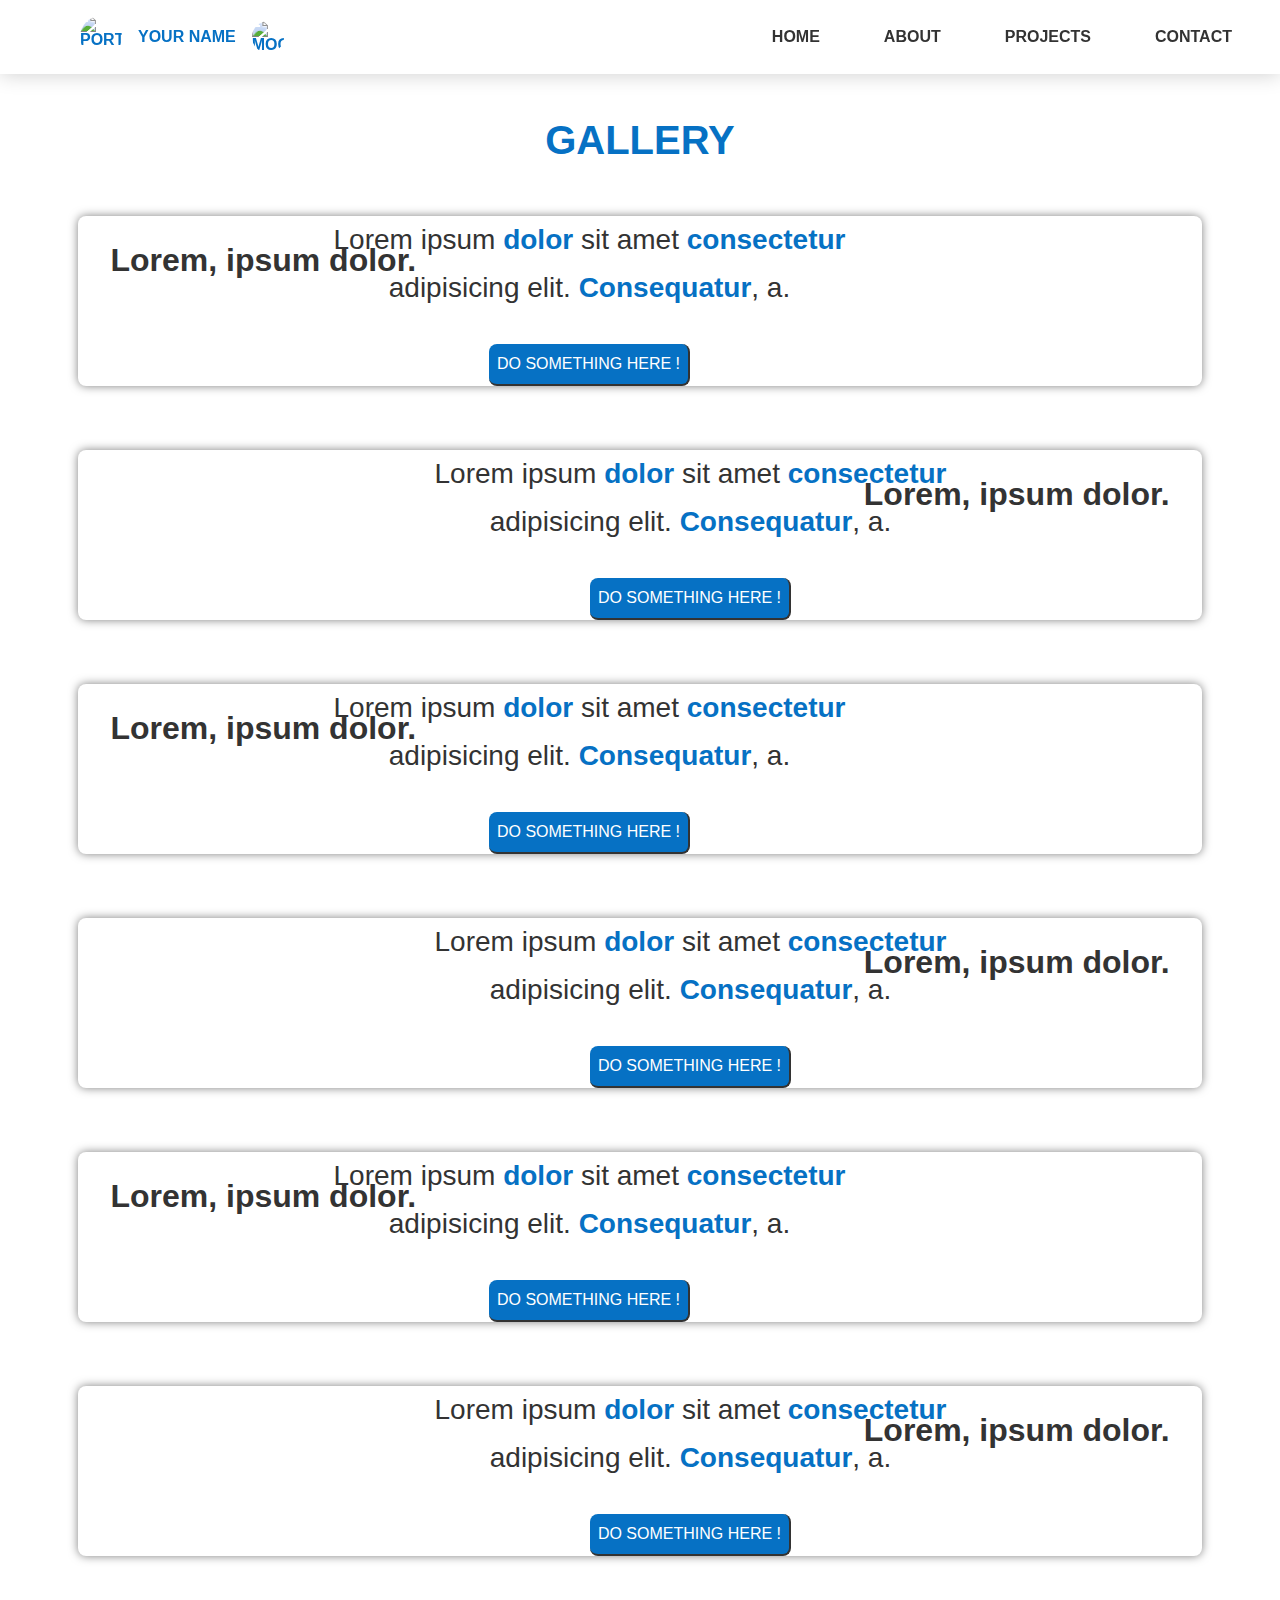
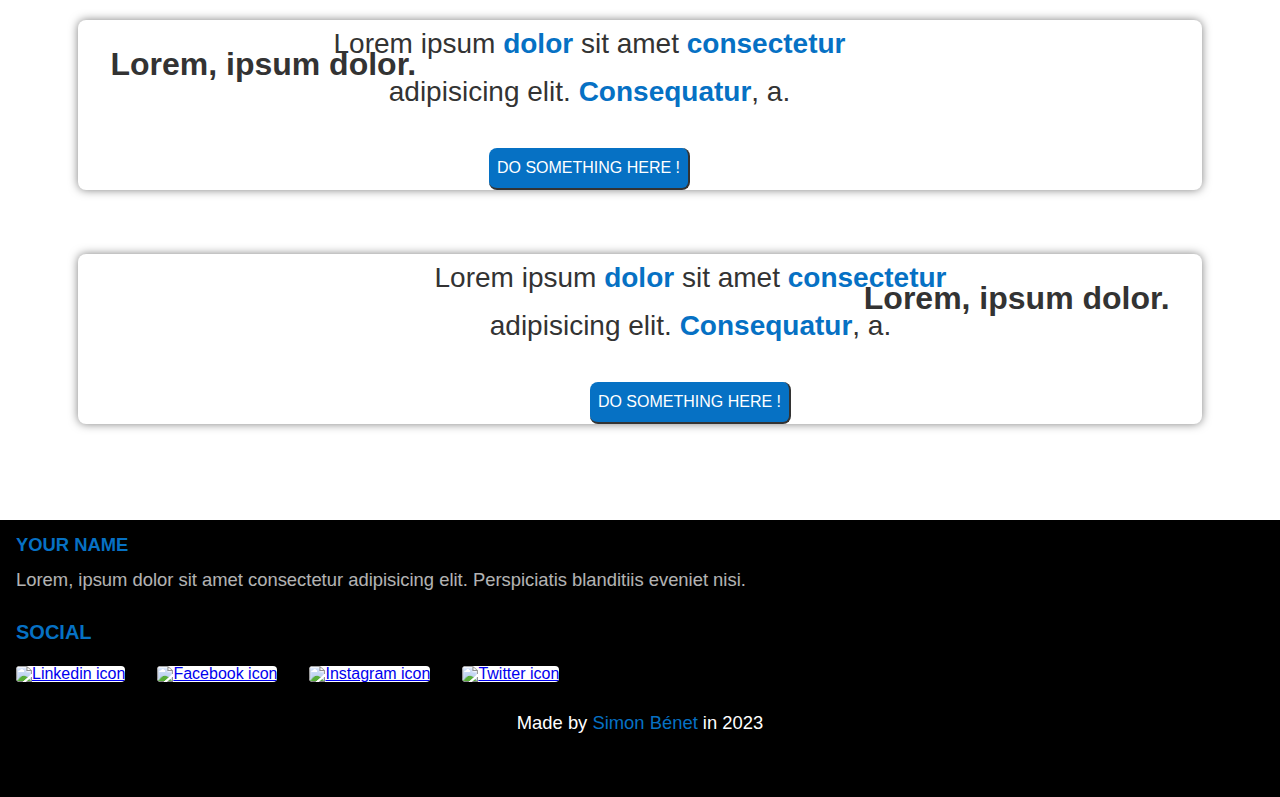
==== gallery.html @ be36a709 "first commit" ====
<!DOCTYPE html>
<html lang="en">
<head>
    <meta charset="UTF-8">
    <meta http-equiv="X-UA-Compatible" content="IE=edge">
    <meta name="viewport" content="width=device-width, initial-scale=1.0">
    <title>Prestation</title>

    <!-- og/metadata -->

    <meta name="description" content="" />
    <meta name="author" content="Simon Bénet" />
    <meta name="google-site-verification" content="" />
    <meta property="og:title" content="Portfolio standard template" />
    <meta property="og:site_name" content="Portfolio standard template" />
    <meta property="og:url" content="https://www.simonbenet.com/" />
    <meta property="og:description" content="" />
    <meta property="og:type" content="website" />
    <meta property="og:image" content="capture d'ecran du portfolio" />

    <!-- google font -->

    <link rel="preconnect" href="https://fonts.googleapis.com">
    <link rel="preconnect" href="https://fonts.gstatic.com" crossorigin>
    <link href="https://fonts.googleapis.com/css2?family=Libre+Bodoni&family=Roboto+Flex&display=swap" rel="stylesheet"> 
    <link rel="stylesheet" href="https://fonts.googleapis.com/css2?family=Material+Symbols+Outlined:opsz,wght,FILL,GRAD@20..48,100..700,0..1,-50..200" />

    <!-- Fontawesome -->
    <link rel="stylesheet" href="https://cdnjs.cloudflare.com/ajax/libs/font-awesome/6.2.0/css/all.min.css" integrity="sha512-xh6O/CkQoPOWDdYTDqeRdPCVd1SpvCA9XXcUnZS2FmJNp1coAFzvtCN9BmamE+4aHK8yyUHUSCcJHgXloTyT2A==" crossorigin="anonymous" referrerpolicy="no-referrer" />

    <!-- style sheet -->
    
    <link rel="stylesheet" href="/assets/css/styles.min.css">

    <!-- script js -->

    <script src="assets/js/burgermenu.js" defer></script>
    <script src="assets/js/persistantColorMode.js" defer></script>
</head>
<body>
    <header>
        <div id="headerMainContentContainer">
            <div id="logo-colorModeContainer">

                <!-- logo -->

                <img id="logo" src="https://images.pexels.com/photos/3777946/pexels-photo-3777946.jpeg?auto=compress&cs=tinysrgb&w=1260&h=750&dpr=1" alt="Portrait/logo">
                <p>your name</p>

                <!-- color mode -->

                <div id="colorModeContainer">
                    <div id="darkModeBtn" class="colorModeBtns darkMode active" title="Dark mod"><img class="colorModeBtnImg active" src="https://cdn-icons-png.flaticon.com/128/4129/4129208.png" alt="Moon icon"></div> 
                    <div id="lightModeBtn" class="colorModeBtns lightMode noActive" title="Light mod"><img class="colorModeBtnImg noActive" src="https://cdn-icons-png.flaticon.com/128/54/54455.png" alt="Sun icon"></div>
                </div>
            </div>
            <div id="navbar">
                <ul>
                    <li class="quickAccess">
                        <a href="index.html#homeSection" title="Home section quick access"><img class="navbarIcons" src="https://cdn-icons-png.flaticon.com/128/73/73417.png" alt=""><p class="navbarTxt">home</p></a>
                    </li>
                    <li class="quickAccess">
                        <a href="index.html#aboutSection" title="About section quick access"><img class="navbarIcons" src="https://cdn-icons-png.flaticon.com/128/3817/3817173.png" alt=""><p class="navbarTxt">about</p></a>
                    </li>
                    <li class="quickAccess">
                        <a href="index.html#projectsSection" title="Projects section quick access"><img class="navbarIcons" src="https://cdn-icons-png.flaticon.com/128/6002/6002182.png" alt=""><p class="navbarTxt">projects</p></a>
                    </li>
                    <li class="quickAccess">
                        <a href="index.html#contactSection" title="Contact section quick access"><img class="navbarIcons" src="https://cdn-icons-png.flaticon.com/128/1250/1250663.png" alt=""><p class="navbarTxt">contact</p></a>
                    </li>
                </ul>
            </div>
            <div id="burgerMenuMainContainer">
                <div id="burgerMenuOpenerContainer" class="burgerMenuImgContainer">
                    <img src="https://www.svgrepo.com/show/506800/burger-menu.svg" alt="Burger menu icone">
                </div>
                <div id="burgerMenuCloserContainer" class="burgerMenuImgContainer">
                    <img src="https://cdn-icons-png.flaticon.com/128/6423/6423881.png" alt="Burger menu close icone">
                </div>
            </div>
        </div>
        <div id="burgerMenu">
            <ul>
                <li class="quickAccess">
                    <a href="index.html#homeSection" title="Home section quick access">home</a>
                </li>
                <li class="quickAccess">
                    <a href="index.html#aboutSection" title="About section quick access">about</a>
                </li>
                <li class="quickAccess">
                    <a href="index.html#projectsSection" title="Projects section quick access">projects</a>
                </li>
                <li class="quickAccess">
                    <a href="index.html#contactSection" title="Contact section quick access">contact</a>
                </li>
            </ul>
        </div>
    </header>
    <main>
        <section id="gallery">
            <h1>gallery</h1>
            <div id="galleryMainContainer">
    
                <!-- project 1 -->
    
                <div class="projectsGalleryMainsContainers right">
                    <h2 class="projectsGalleryTitles">Lorem, ipsum dolor.</h2>
                    <div class="projectsGalleryContainers">
                        <img src="https://media.discordapp.net/attachments/1092724733004480592/1107659862634147922/MrDisco_philosophie_grec_athene_1920x1280_d354458b-c7d3-4fdc-98c2-54a1c601d1b6.png?width=702&height=702" alt="" class="projectsGalleryItems projectsGalleryImgs">
                        <div class="projectsGalleryCtaDescriptionContainer">
                            <p class="projectsGalleryItems projectsGalleryDescriptions">Lorem ipsum <strong>dolor</strong> sit amet <strong>consectetur</strong> adipisicing elit. <strong>Consequatur</strong>, a.</p>
                            <a href="" title="Click here to ''" target="_blank" class="projectsGalleryCta">do something here !</a>
                        </div>
                    </div>
                </div>
    
                <!-- project 2 -->
    
                <div class="projectsGalleryMainsContainers left">
                    <h2 class="projectsGalleryTitles">Lorem, ipsum dolor.</h2>
                    <div class="projectsGalleryContainers">
                        <img src="https://media.discordapp.net/attachments/1092724733004480592/1106254530947072070/MrDisco_philosophie_grec_athene_b9aa5efe-ed88-4b04-9425-9b3373d03d02.png?width=702&height=702" alt="" class="projectsGalleryItems projectsGalleryImgs">
                        <div class="projectsGalleryCtaDescriptionContainer">
                            <p class="projectsGalleryItems projectsGalleryDescriptions">Lorem ipsum <strong>dolor</strong> sit amet <strong>consectetur</strong> adipisicing elit. <strong>Consequatur</strong>, a.</p>
                            <a href="" title="Click here to ''" target="_blank" class="projectsGalleryCta">do something here !</a>
                        </div>
                    </div>
                </div>
                
                <!-- project 3 -->
    
                <div class="projectsGalleryMainsContainers right">
                    <h2 class="projectsGalleryTitles">Lorem, ipsum dolor.</h2>
                    <div class="projectsGalleryContainers">
                        <img src="https://media.discordapp.net/attachments/1092724733004480592/1106254536118648873/MrDisco_philosophie_grec_athene_c1a4ff3d-2e3b-4273-bbcf-33b5f35859d4.png?width=702&height=702" alt="" class="projectsGalleryItems projectsGalleryImgs">
                        <div class="projectsGalleryCtaDescriptionContainer">
                            <p class="projectsGalleryItems projectsGalleryDescriptions">Lorem ipsum <strong>dolor</strong> sit amet <strong>consectetur</strong> adipisicing elit. <strong>Consequatur</strong>, a.</p>
                            <a href="" title="Click here to ''" target="_blank" class="projectsGalleryCta">do something here !</a>
                        </div>
                    </div>
                </div>
    
                <!-- project 4 -->
    
                <div class="projectsGalleryMainsContainers left">
                    <h2 class="projectsGalleryTitles">Lorem, ipsum dolor.</h2>
                    <div class="projectsGalleryContainers">
                        <img src="https://media.discordapp.net/attachments/1092724733004480592/1106254541533483138/MrDisco_philosophie_grec_athene_a6153f58-8ac5-4fc4-be57-1cb8b0f8b013.png?width=702&height=702" alt="" class="projectsGalleryItems projectsGalleryImgs">
                        <div class="projectsGalleryCtaDescriptionContainer">
                            <p class="projectsGalleryItems projectsGalleryDescriptions">Lorem ipsum <strong>dolor</strong> sit amet <strong>consectetur</strong> adipisicing elit. <strong>Consequatur</strong>, a.</p>
                            <a href="" title="Click here to ''" target="_blank" class="projectsGalleryCta">do something here !</a>
                        </div>
                    </div>
                </div>
    
                <!-- project 5 -->
    
                <div class="projectsGalleryMainsContainers right">
                    <h2 class="projectsGalleryTitles">Lorem, ipsum dolor.</h2>
                    <div class="projectsGalleryContainers">
                        <img src="https://media.discordapp.net/attachments/1092724733004480592/1107659862634147922/MrDisco_philosophie_grec_athene_1920x1280_d354458b-c7d3-4fdc-98c2-54a1c601d1b6.png?width=702&height=702" alt="" class="projectsGalleryItems projectsGalleryImgs">
                        <div class="projectsGalleryCtaDescriptionContainer">
                            <p class="projectsGalleryItems projectsGalleryDescriptions">Lorem ipsum <strong>dolor</strong> sit amet <strong>consectetur</strong> adipisicing elit. <strong>Consequatur</strong>, a.</p>
                            <a href="" title="Click here to ''" target="_blank" class="projectsGalleryCta">do something here !</a>
                        </div>
                    </div>
                </div>
    
                <!-- project 6 -->
    
                <div class="projectsGalleryMainsContainers left">
                    <h2 class="projectsGalleryTitles">Lorem, ipsum dolor.</h2>
                    <div class="projectsGalleryContainers">
                        <img src="https://media.discordapp.net/attachments/1092724733004480592/1106254530947072070/MrDisco_philosophie_grec_athene_b9aa5efe-ed88-4b04-9425-9b3373d03d02.png?width=702&height=702" alt="" class="projectsGalleryItems projectsGalleryImgs">
                        <div class="projectsGalleryCtaDescriptionContainer">
                            <p class="projectsGalleryItems projectsGalleryDescriptions">Lorem ipsum <strong>dolor</strong> sit amet <strong>consectetur</strong> adipisicing elit. <strong>Consequatur</strong>, a.</p>
                            <a href="" title="Click here to ''" target="_blank" class="projectsGalleryCta">do something here !</a>
                        </div>
                    </div>
                </div>
                
                <!-- project 7 -->
    
                <div class="projectsGalleryMainsContainers right">
                    <h2 class="projectsGalleryTitles">Lorem, ipsum dolor.</h2>
                    <div class="projectsGalleryContainers">
                        <img src="https://media.discordapp.net/attachments/1092724733004480592/1106254536118648873/MrDisco_philosophie_grec_athene_c1a4ff3d-2e3b-4273-bbcf-33b5f35859d4.png?width=702&height=702" alt="" class="projectsGalleryItems projectsGalleryImgs">
                        <div class="projectsGalleryCtaDescriptionContainer">
                            <p class="projectsGalleryItems projectsGalleryDescriptions">Lorem ipsum <strong>dolor</strong> sit amet <strong>consectetur</strong> adipisicing elit. <strong>Consequatur</strong>, a.</p>
                            <a href="" title="Click here to ''" target="_blank" class="projectsGalleryCta">do something here !</a>
                        </div>
                    </div>
                </div>
    
                <!-- project 8 -->
    
                <div class="projectsGalleryMainsContainers left">
                    <h2 class="projectsGalleryTitles">Lorem, ipsum dolor.</h2>
                    <div class="projectsGalleryContainers">
                        <img src="https://media.discordapp.net/attachments/1092724733004480592/1106254541533483138/MrDisco_philosophie_grec_athene_a6153f58-8ac5-4fc4-be57-1cb8b0f8b013.png?width=702&height=702" alt="" class="projectsGalleryItems projectsGalleryImgs">
                        <div class="projectsGalleryCtaDescriptionContainer">
                            <p class="projectsGalleryItems projectsGalleryDescriptions">Lorem ipsum <strong>dolor</strong> sit amet <strong>consectetur</strong> adipisicing elit. <strong>Consequatur</strong>, a.</p>
                            <a href="" title="Click here to ''" target="_blank" class="projectsGalleryCta">do something here !</a>
                        </div>
                    </div>
                </div>
            </div>
        </section>
    </main>
    <footer>
        <div id="footerMainContainer">
            <div id="footerBioContainer">
                <p id="footerName">your name</p>
                <p id="footerBio">Lorem, ipsum dolor sit amet consectetur adipisicing elit. Perspiciatis blanditiis eveniet nisi.</p>
            </div>
            <div id="footerSocialContainer">
                <h2>social</h2>
                <ul>
                    <li>
                        <a href="#" target="_blank" title="Click to access my Linkedin profile" rel="noreferrer"><img src="https://cdn-icons-png.flaticon.com/128/3128/3128219.png" alt="Linkedin icon"></a>
                    </li>
                    <li>
                        <a href="#" target="_blank" title="Click to access my Facebook profile" rel="noreferrer"><img src="https://cdn-icons-png.flaticon.com/128/3128/3128208.png" alt="Facebook icon"></a>
                    </li>
                    <li>
                        <a href="#" target="_blank" title="Click to access my Instagram profile" rel="noreferrer"><img src="https://cdn-icons-png.flaticon.com/128/717/717392.png" alt="Instagram icon"></a>
                    </li>
                    <li>
                        <a href="#" target="_blank" title="Click to access my Twitter profile" rel="noreferrer"><img src="https://cdn-icons-png.flaticon.com/128/3128/3128212.png" alt="Twitter icon"></a>
                    </li>
                </ul>
            </div>
        </div>
        <div id="propertyContainer">
            <p>Made by <a href="https://www.simonbenet.com/enVersion.html" target="_blank" title="Direct link to Simon Bénet portfolio">Simon Bénet</a> in 2023</p>
        </div>
    </footer>
</body>
</html>
---- assets/css/styles.min.css ----
*:where(:not(html,iframe,canvas,img,svg,video):not(svg *,symbol *)){display:revert}*,*::before,*::after{box-sizing:border-box}a,button{cursor:revert}ol,ul,menu{list-style:none}img{max-width:100%}table{border-collapse:collapse}input,textarea{-webkit-user-select:auto}textarea{white-space:revert}meter{-webkit-appearance:revert;appearance:revert}::placeholder{color:unset}:where([hidden]){display:none}:where([contenteditable]:not([contenteditable=false])){-moz-user-modify:read-write;-webkit-user-modify:read-write;overflow-wrap:break-word;-webkit-line-break:after-white-space;-webkit-user-select:auto}:where([draggable=true]){-webkit-user-drag:element}html,body,div,span,object,iframe,h1,h2,h3,h4,h5,h6,p,blockquote,pre,abbr,address,cite,code,del,dfn,em,img,ins,kbd,q,samp,small,strong,sub,sup,var,b,i,dl,dt,dd,ol,ul,li,fieldset,form,label,legend,table,caption,tbody,tfoot,thead,tr,th,td,article,aside,canvas,details,figcaption,figure,footer,header,hgroup,menu,nav,section,summary,time,mark,audio,video{margin:0;padding:0;border:0;outline:0;font-size:100%;vertical-align:baseline;background:rgba(0,0,0,0)}body{line-height:1}article,aside,details,figcaption,figure,footer,header,hgroup,menu,nav,section{display:block}nav ul{list-style:none}blockquote,q{quotes:none}blockquote:before,blockquote:after,q:before,q:after{content:none}a{margin:0;padding:0;font-size:100%;vertical-align:baseline;background:rgba(0,0,0,0)}ins{background-color:#ff9;color:#000;text-decoration:none}mark{background-color:#ff9;color:#000;font-style:italic;font-weight:bold}del{text-decoration:line-through}abbr[title],dfn[title]{border-bottom:1px dotted;cursor:help}table{border-collapse:collapse;border-spacing:0}hr{display:block;height:1px;border:0;border-top:1px solid #ccc;margin:1em 0;padding:0}input,select{vertical-align:middle}img{max-width:100%}.ctaContainers{text-align:center;margin:4rem 0 4rem 0 !important;transition:.3s}@media(min-width: 1025px){.ctaContainers{cursor:pointer}.ctaContainers:hover{transition:.3s;color:#333;transform:translateY(-2px)}}.ctaContainers .cta{color:#fff;text-decoration:none;text-transform:uppercase;background-color:#0671c4;border-right:solid 2px #333;border-bottom:solid 2px #333;border-radius:.25rem;padding:.75rem;transition:.3s;box-shadow:0px 0px 10px 0px rgba(0,0,0,.6)}@media(min-width: 767px){.ctaContainers .cta{font-size:1.25rem}}@media(min-width: 1025px){.ctaContainers .cta{font-size:1.5rem;padding:1rem}.ctaContainers .cta:hover{transition:.3s;color:#333}}#map{height:300px;border-top:#333 solid;border-bottom:#fff solid;z-index:-3}#mouse{display:none}@media(min-width: 1025px){#mouse{border:solid #000 2px;height:2.75rem;width:1.5rem;border-radius:.75rem;position:absolute;left:calc(50% - 1rem);display:block;bottom:4rem}}#mouse #scrollContainer{position:relative}#mouse #scrollContainer:before{background-color:#000;position:absolute;content:"";display:block;height:.75rem;width:.25rem;border-radius:.5rem;top:.5rem;left:calc(50% - 2px);-webkit-animation-name:drop;-webkit-animation-timing-function:linear;-webkit-animation-iteration-count:infinite;-webkit-animation-play-state:running;-webkit-animation-delay:0s;-webkit-animation-duration:.8s;animation-name:drop;animation-timing-function:linear;animation-iteration-count:infinite;animation-play-state:running;animation-delay:0s;animation-duration:.8s}@-webkit-keyframes drop{0%{top:6px;opacity:.25}30%{top:9px;opacity:1}100%{top:20px;opacity:0}}@keyframes drop{0%{top:6px;opacity:.25}30%{top:9px;opacity:1}100%{top:20px;opacity:0}}.dark header{background-color:#333;color:#00fa9a}.dark header #headerMainContentContainer #navbar{background-color:#333}.dark header #headerMainContentContainer #navbar li a{color:#00fa9a}.dark header #headerMainContentContainer #navbar li a .navbarIcons{width:32px;filter:invert(100%)}@media(min-width: 1025px){.dark header #headerMainContentContainer #navbar li a .navbarTxt:hover{color:#00fa9a}}.dark header #headerMainContentContainer #burgerMenuMainContainer .burgerMenuImgContainer img{filter:invert(100%)}.dark header #burgerMenu li{border-bottom:#00fa9a solid 1px}.dark header #burgerMenu li a{color:#00fa9a}.dark main section{color:#000}.dark main section h4,.dark main section strong{color:#00fa9a !important}.dark main section .sectionTitle{color:#00fa9a !important}.dark main section .sectionTitle::after{background-color:#00fa9a !important}.dark main section .cta{color:#000;background-color:#00fa9a}.dark main #homeSection{background-color:#444}@media(min-width: 1025px){.dark main #homeSection #homeMainContentContainer{border:solid 8px #00fa9a !important}}.dark main #homeSection #homeMainContentContainer #titleContainer h1{color:#00fa9a !important}.dark main #homeSection #homeMainContentContainer #homeSpeechAndCtaContainer h2{color:#00fa9a !important}.dark main #homeSection #homeMainContentContainer #homeSpeechAndCtaContainer p{color:#000}.dark main #homeSection #homeMainContentContainer #homeSpeechAndCtaContainer #homeCtaMainContainer #homeCta{border:#00fa9a solid 2px !important}.dark main #homeSection #homeMainContentContainer #homeSpeechAndCtaContainer #homeCtaMainContainer #homeCta p{color:#00fa9a}.dark main #homeSection #rightSidenavContainer{background-color:#00fa9a !important}.dark main #homeSection #mouse{border:solid #00fa9a 2px}.dark main #homeSection #mouse #scrollContainer::before{background-color:#00fa9a}.dark main #aboutSection{background-color:#555;color:#000}.dark main #aboutSection h2,.dark main #aboutSection h3,.dark main #aboutSection strong{color:#00fa9a !important}.dark main #aboutSection #skillsContainer .skills{color:#000 !important;background-color:#00fa9a !important}.dark main #projectsSection{background-color:#444}.dark main #contactSection{background-color:#333}.dark main #contactSection .formMainContainer{background-color:#444;border:solid #00fa9a 2px !important}.dark main #contactSection .formMainContainer .formTitle{color:#00fa9a}.dark main #contactSection .formMainContainer .formBtn{background:#00fa9a}.dark main #contactSection .formMainContainer .formBtn:hover{background-color:#000}.dark main #contactSection .formMainContainer .formInput{border:solid 2px #00fa9a !important}.dark main #contactSection .formMainContainer button.formBtn{color:#444;transition:.6s}.dark main #contactSection .formMainContainer button.formBtn:hover{color:#fff;transition:.6s}.dark main #gallery{background-color:#444}.dark main #gallery h1{color:#00fa9a}.dark main #gallery .projectsGalleryMainsContainers h2{color:#00fa9a}.dark main #gallery .projectsGalleryMainsContainers .projectsGalleryContainers{background-color:#333;border:solid #666 2px}.dark main #gallery .projectsGalleryMainsContainers .projectsGalleryContainers .projectsGalleryImgs{border-bottom:solid #666 2px}@media(min-width: 1025px){.dark main #gallery .projectsGalleryMainsContainers .projectsGalleryContainers .projectsGalleryImgs{border:0}}.dark main #gallery .projectsGalleryMainsContainers .projectsGalleryContainers .projectsGalleryCtaDescriptionContainer{color:#fff}.dark main #gallery .projectsGalleryMainsContainers .projectsGalleryContainers .projectsGalleryCtaDescriptionContainer .projectsGalleryCta{background-color:#00fa9a !important;color:#333 !important;border-bottom:solid #666 2px !important;border-right:solid #666 2px !important}@media(min-width: 1025px){.dark main #gallery .projectsGalleryMainsContainers.right .projectsGalleryImgs{border-left:solid #666 2px}.dark main #gallery .projectsGalleryMainsContainers.left .projectsGalleryImgs{border-right:solid #666 2px}}.dark main #map{border-top:#00fa9a solid;border-bottom:#00fa9a solid}.dark footer h2,.dark footer #footerName{color:#00fa9a !important}.dark footer #propertyContainer a{color:#00fa9a}#navbar{position:fixed;bottom:0;left:0;right:0;background-color:#fff;height:50px;z-index:1000;display:flex;justify-content:center;align-items:center}@media(min-width: 1025px){#navbar{position:inherit;height:inherit;display:block}}#navbar ul{width:100%;display:flex;justify-content:center;align-items:center;gap:0 2.5rem}@media(min-width: 767px){#navbar ul{gap:0 8rem}}@media(min-width: 1025px){#navbar ul{gap:0 4rem;margin-right:4rem}}#navbar ul li{transition:.3s}@media(min-width: 1025px){#navbar ul li:hover{transform:translateY(-2px);transition:.3s}}#navbar ul li a{color:#333;text-decoration:none;transition:.3s}@media(min-width: 1025px){#navbar ul li a:hover{color:#0671c4;cursor:pointer;transition:.3s}#navbar ul li a:active{color:#05406d;transition:none}}#navbar ul li a .navbarTxt{display:none}@media(min-width: 1025px){#navbar ul li a .navbarTxt{display:block}}#navbar ul li a .navbarIcons{width:32px}@media(min-width: 1025px){#navbar ul li a .navbarIcons{display:none}}.formMainContainer{background:#fff;padding:2rem 3rem 2rem 3rem;border-radius:1rem;position:relative}@media(min-width: 767px){.formMainContainer{width:280px;padding:2rem}}@media(min-width: 1440px){.formMainContainer{width:400px}}@media(min-width: 1600px){.formMainContainer{width:450px}}.formMainContainer .card .errorMessagesContainers{display:flex;flex-direction:column;gap:1rem 0;justify-content:center}.formMainContainer .card .errorMessagesContainers #contactErrorMessages{font-size:.75rem;position:absolute}.formMainContainer .card .errorMessagesContainers .emailError{bottom:7.5rem}.formMainContainer .card .errorMessagesContainers .nameError{bottom:4.5rem}.formMainContainer .card .errorMessagesContainers .messageError{bottom:6rem}.formMainContainer .card .cardLogoContainer{margin-bottom:2rem}.formMainContainer .card .cardLogoContainer .formLogo{width:64px}@media(min-width: 1025px){.formMainContainer .card .cardLogoContainer .formLogo{transition:2s}.formMainContainer .card .cardLogoContainer .formLogo:hover{transition:2s;transform:rotate(360deg)}}.formMainContainer .card .cardLogoContainer,.formMainContainer .card .cardHeader,.formMainContainer .card .formFooter{text-align:center}.formMainContainer .card .cardHeader{margin-bottom:2rem}.formMainContainer .card .cardHeader .formTitle{font-size:2rem;font-weight:600;margin-bottom:1rem;color:#0671c4}.formMainContainer .card .cardHeader .formTitle+p{font-size:.8rem}.formMainContainer .card .forms{display:flex;flex-direction:column;gap:1.5rem}.formMainContainer .card .forms .formItem{position:relative}.formMainContainer .card .forms .formItem .labelContainers{margin-bottom:1rem;margin-left:1rem}.formMainContainer .card .forms .formItem .labelContainers label{font-size:.75rem;color:#333;margin-bottom:.5rem}.formMainContainer .card .forms .formItem .formInput{border:solid 2px #333 !important}.formMainContainer .card .forms .formItem input[type=text],.formMainContainer .card .forms .formItem input[type=password],.formMainContainer .card .forms .formItem input[type=email]{border:none;outline:none;background:rgba(255,255,255,.3);padding:1rem 1.5rem;padding-left:3.5rem;border-radius:100px;width:100%;transition:background .5s}.formMainContainer .card .forms .formItem input[type=text]:focus,.formMainContainer .card .forms .formItem input[type=password]:focus,.formMainContainer .card .forms .formItem input[type=email]:focus{background:#fff}.formMainContainer .card .forms .formItem .inputContainers{position:relative}.formMainContainer .card .forms .formItem .inputContainers::after{position:absolute;right:-1rem;top:0;content:"*";color:red;opacity:.8}.formMainContainer .card .forms .formItem .inputContainers .itemIcon{position:absolute;top:.8rem;left:1rem;font-size:1.5rem;opacity:.5}.formMainContainer .card .forms .formItem .inputContainers .validation--pw{position:absolute;top:50%;transform:translateY(-50%);padding:.5rem;right:2.5rem !important}.formMainContainer .card .forms .formItem .nameValidation,.formMainContainer .card .forms .formItem .emailValidation,.formMainContainer .card .forms .formItem .messageValidation{position:absolute;font-size:.75rem;color:#3cb371;position:absolute;top:50%;transform:translateY(-50%);right:1rem;padding:.5rem}.formMainContainer .card .forms .formItem .emailError,.formMainContainer .card .forms .formItem .nameError,.formMainContainer .card .forms .formItem .messageError{font-size:.75rem;margin-left:2rem;color:red}.formMainContainer .card .forms .formBtn{background:#0671c4;color:#fff;padding:1rem;border-radius:100px;text-transform:uppercase;letter-spacing:2px;transition:background .5s;font-size:1rem;font-weight:bolder}.formMainContainer .card .forms .formBtn:hover{background-color:#000;cursor:pointer}header{gap:0 2rem;text-transform:uppercase;font-weight:bolder;position:fixed;width:100%;z-index:1000;background-color:#fff;box-shadow:0px 0px 20px 0px rgba(0,0,0,.2);color:#0671c4}header #headerMainContentContainer{padding:1rem 1rem;display:flex;align-items:center}header #headerMainContentContainer #logo-colorModeContainer{display:flex;align-items:center;gap:0 1rem;width:100%}@media(min-width: 1025px){header #headerMainContentContainer #logo-colorModeContainer{margin-left:4rem}}header #headerMainContentContainer #logo-colorModeContainer img{width:42px;height:42px;border-radius:100%;object-fit:cover;display:block}header #headerMainContentContainer #logo-colorModeContainer #colorModeContainer{display:flex;gap:0 1rem}header #headerMainContentContainer #logo-colorModeContainer #colorModeContainer .colorModeBtns .colorModeBtnImg{width:32px;height:32px;transition:.3s}header #headerMainContentContainer #logo-colorModeContainer #colorModeContainer .colorModeBtns .colorModeBtnImg:hover{cursor:pointer;transition:.3s;transform:translateY(-2px)}header #headerMainContentContainer #logo-colorModeContainer #colorModeContainer #darkModeBtn.noActive{display:none}header #headerMainContentContainer #logo-colorModeContainer #colorModeContainer #lightModeBtn.noActive{display:none}header #headerMainContentContainer #burgerMenuMainContainer{text-align:right}@media(min-width: 1025px){header #headerMainContentContainer #burgerMenuMainContainer{display:none}}header #headerMainContentContainer #burgerMenuMainContainer .burgerMenuImgContainer img{width:32px}@media(min-width: 1025px){header #headerMainContentContainer #burgerMenuMainContainer .burgerMenuImgContainer img:hover{cursor:pointer}}header #headerMainContentContainer #burgerMenuMainContainer #burgerMenuCloserContainer{display:none}header #burgerMenu{display:none;font-size:.85rem}header #burgerMenu ul{display:flex;flex-direction:column;gap:1rem 0;align-items:center;justify-content:right}header #burgerMenu ul li{text-align:right;padding:0 1rem 1rem 0;width:100%;border-bottom:solid rgba(0,0,0,.1) 1px}header #burgerMenu ul li a{text-decoration:none;color:#333;transition:.3s}@media(min-width: 1025px){header #burgerMenu ul li a:hover{color:#0671c4;cursor:pointer;transition:.3s}}main{color:#333}main section{padding:2rem 1rem;line-height:1.5rem}@media(min-width: 1025px){main section .defaultMainContainer{margin:0 8rem}}@media(min-width: 1440px){main section .defaultMainContainer{margin:0 20rem}}main section .sectionTopContainers{text-align:center;margin-bottom:4rem}main section .sectionTopContainers .sectionTitle{font-size:1.5rem;text-transform:uppercase;position:relative;margin-bottom:3rem;color:#000}@media(min-width: 767px){main section .sectionTopContainers .sectionTitle{font-size:1.75rem}}@media(min-width: 1025px){main section .sectionTopContainers .sectionTitle{font-size:2rem}}main section .sectionTopContainers .sectionTitle::after{content:"";position:absolute;bottom:-20px;left:50%;transform:translateX(-50%);background-color:#0671c4;width:80px;height:4px;border-radius:.5rem}@media(min-width: 767px){main section .sectionTopContainers p{font-size:1.15rem}}@media(min-width: 1025px){main section .sectionTopContainers p{font-size:1.25rem}}main section .sectionTopContainers p strong{color:#0671c4}@media(min-width: 1025px){main section .sectionTopContainers .projectP{margin:0 8rem}}main #homeSection{display:flex;flex-direction:column;justify-content:center;align-items:center;position:relative;height:100dvh;background-color:#eee;background-image:url("data:image/svg+xml,%3Csvg xmlns='http://www.w3.org/2000/svg' width='119' height='119' viewBox='0 0 200 200'%3E%3Cdefs%3E%3ClinearGradient id='a' gradientUnits='userSpaceOnUse' x1='100' y1='33' x2='100' y2='-3'%3E%3Cstop offset='0' stop-color='%23000' stop-opacity='0'/%3E%3Cstop offset='1' stop-color='%23000' stop-opacity='1'/%3E%3C/linearGradient%3E%3ClinearGradient id='b' gradientUnits='userSpaceOnUse' x1='100' y1='135' x2='100' y2='97'%3E%3Cstop offset='0' stop-color='%23000' stop-opacity='0'/%3E%3Cstop offset='1' stop-color='%23000' stop-opacity='1'/%3E%3C/linearGradient%3E%3C/defs%3E%3Cg fill='%23c6c6c6' fill-opacity='0.02'%3E%3Crect x='100' width='100' height='100'/%3E%3Crect y='100' width='100' height='100'/%3E%3C/g%3E%3Cg fill-opacity='0.02'%3E%3Cpolygon fill='url(%23a)' points='100 30 0 0 200 0'/%3E%3Cpolygon fill='url(%23b)' points='100 100 0 130 0 100 200 100 200 130'/%3E%3C/g%3E%3C/svg%3E")}main #homeSection #homeContentMainContainer{z-index:1}main #homeSection #homeContentMainContainer #homeMainContentContainer{position:relative;overflow:hidden}@media(min-width: 1025px){main #homeSection #homeContentMainContainer #homeMainContentContainer{box-shadow:0px 0px 10px 0px rgba(0,0,0,.5);border:solid 8px #444;border-radius:.5rem;display:grid;gap:4rem 0;grid-template-columns:1fr 1fr;grid-template-rows:1fr 1fr;margin-top:4rem;height:80%}}main #homeSection #homeContentMainContainer #homeMainContentContainer #homeImg{display:none}@media(min-width: 1025px){main #homeSection #homeContentMainContainer #homeMainContentContainer #homeImg{display:block;bottom:-40%;left:-5%;position:absolute;width:512px;opacity:.85}}main #homeSection #homeContentMainContainer #homeMainContentContainer #titleContainer{grid-column:1/3}main #homeSection #homeContentMainContainer #homeMainContentContainer #homeSpeechAndCtaContainer{grid-column:2;grid-row:2}@media(min-width: 1025px){main #homeSection #homeContentMainContainer #homeMainContentContainer #homeSpeechAndCtaContainer{margin:2rem}}main #homeSection #homeContentMainContainer #homeMainContentContainer #homeSpeechAndCtaContainer #speechContainer{text-align:center}@media(min-width: 1025px){main #homeSection #homeContentMainContainer #homeMainContentContainer #homeSpeechAndCtaContainer #speechContainer{text-align:left}}main #homeSection #homeContentMainContainer #homeMainContentContainer #homeSpeechAndCtaContainer #speechContainer h2{color:#0671c4;font-size:1.25rem}main #homeSection #homeContentMainContainer #homeMainContentContainer #homeSpeechAndCtaContainer #speechContainer p{margin:1rem 0 2rem 0}main #homeSection #homeContentMainContainer #homeMainContentContainer #homeSpeechAndCtaContainer #homeCtaMainContainer{margin-bottom:2rem}main #homeSection #homeContentMainContainer #homeMainContentContainer #homeSpeechAndCtaContainer #homeCtaMainContainer #homeCta{border:solid #0671c4 2px;border-radius:.5rem;padding:.5rem;text-transform:uppercase;text-decoration:none;color:#0671c4;display:flex;align-items:center;justify-content:center;gap:0 1rem;width:fit-content;margin:0 auto}@media(min-width: 1025px){main #homeSection #homeContentMainContainer #homeMainContentContainer #homeSpeechAndCtaContainer #homeCtaMainContainer #homeCta{margin:inherit}}main #homeSection #homeContentMainContainer #homeMainContentContainer #homeSpeechAndCtaContainer #homeCtaMainContainer #homeCta #homeCtaImg{width:24px}main #homeSection #homeContentMainContainer .homeContentContainers{margin:4rem 0}@media(min-width: 1025px){main #homeSection #homeContentMainContainer .homeContentContainers{margin:6rem 0}}main #homeSection #homeContentMainContainer .homeContentContainers h1{color:#0671c4;text-transform:uppercase;font-size:1.5rem;text-align:center;font-family:Impact,Haettenschweiler,"Arial Narrow Bold",sans-serif;letter-spacing:.25rem;position:relative;width:fit-content;margin:0 auto}@media(min-width: 767px){main #homeSection #homeContentMainContainer .homeContentContainers h1{font-size:2rem}}@media(min-width: 1025px){main #homeSection #homeContentMainContainer .homeContentContainers h1{font-size:2.5rem}}@media(min-width: 1440px){main #homeSection #homeContentMainContainer .homeContentContainers h1{font-size:3rem}}main #homeSection #homeContentMainContainer .homeContentContainers h1 #titleImg{display:none}@media(min-width: 1025px){main #homeSection #homeContentMainContainer .homeContentContainers h1 #titleImg{display:block;position:absolute;width:124px;right:20%;bottom:50%;transform:translateY(50%);z-index:-1;opacity:.2}}main #homeSection #homeContentMainContainer .homeContentContainers p{font-weight:bolder;text-align:center}@media(min-width: 767px){main #homeSection #homeContentMainContainer .homeContentContainers p{font-size:1.25rem}}@media(min-width: 1025px){main #homeSection #homeContentMainContainer .homeContentContainers p{font-size:1.5rem}}main #homeSection #homeContentMainContainer #rightSidenavContainer{display:none}@media(min-width: 1025px){main #homeSection #homeContentMainContainer #rightSidenavContainer{display:block;position:absolute;right:0;bottom:35%;background-color:#fff;padding:2rem .5rem;border:solid #000 1px;border-right:none;border-top-left-radius:.25rem;border-bottom-left-radius:.25rem}}main #homeSection #homeContentMainContainer #rightSidenavContainer ul{display:flex;flex-direction:column;gap:2rem 0}main #homeSection #homeContentMainContainer #rightSidenavContainer ul li img{width:24px;transition:.3s}@media(min-width: 1025px){main #homeSection #homeContentMainContainer #rightSidenavContainer ul li img{cursor:pointer;width:36px}main #homeSection #homeContentMainContainer #rightSidenavContainer ul li img:hover{transition:.3s;transform:translateY(-2px)}main #homeSection #homeContentMainContainer #rightSidenavContainer ul li img:active{transform:translateY(3px);transform:translateX(3px)}}main #aboutSection{background-color:#f8f8f8}@media(min-width: 1025px){main #aboutSection #aboutSectionMainContainer{display:grid;grid-template-columns:1fr 1fr;gap:0 4rem}}main #aboutSection #aboutSectionMainContainer .aboutSectionContainers{text-align:center}@media(min-width: 1025px){main #aboutSection #aboutSectionMainContainer .aboutSectionContainers{text-align:inherit}}main #aboutSection #aboutSectionMainContainer .aboutSectionContainers h3{color:#000;margin:1.5rem 0;text-transform:uppercase;position:relative}@media(min-width: 767px){main #aboutSection #aboutSectionMainContainer .aboutSectionContainers h3{font-size:1.25rem}}@media(min-width: 1025px){main #aboutSection #aboutSectionMainContainer .aboutSectionContainers h3{margin-bottom:3rem;font-size:1.5rem}}main #aboutSection #aboutSectionMainContainer .aboutSectionContainers h3::after{content:"";width:20px;height:2px;background-color:#444;position:absolute;left:3rem;bottom:50%}@media(min-width: 767px){main #aboutSection #aboutSectionMainContainer .aboutSectionContainers h3::after{display:none}}main #aboutSection #aboutSectionMainContainer .aboutSectionContainers h3::before{content:"";width:20px;height:2px;background-color:#444;position:absolute;right:3rem;bottom:50%}@media(min-width: 767px){main #aboutSection #aboutSectionMainContainer .aboutSectionContainers h3::before{display:none}}main #aboutSection #aboutSectionMainContainer .bioP{margin-top:2rem}@media(min-width: 767px){main #aboutSection #aboutSectionMainContainer p{font-size:1.15rem}}@media(min-width: 1025px){main #aboutSection #aboutSectionMainContainer p{font-size:1.25rem}}main #aboutSection #aboutSectionMainContainer p strong{color:#0671c4}main #aboutSection #skillsMainContainer #skillsContainer{display:flex;flex-wrap:wrap;gap:1rem 2rem}main #aboutSection #skillsMainContainer #skillsContainer .skills{color:#444;background-color:rgba(6,113,196,.2);padding:.25rem;border-radius:.25rem;box-shadow:0px 0px 10px 0px rgba(0,0,0,.2)}@media(min-width: 767px){main #aboutSection #skillsMainContainer #skillsContainer .skills{font-size:1.15rem}}@media(min-width: 1025px){main #aboutSection #skillsMainContainer #skillsContainer .skills{font-size:1.25rem}}main #aboutSection #skillsMainContainer #skillsContainer .block{display:none}@media(min-width: 1025px){main #aboutSection #skillsMainContainer #skillsContainer .block{display:block}}main #projectsSection{background-color:#fff}@media(min-width: 1025px){main #projectsSection #projectsSectionMainContainer{display:grid;grid-template-columns:1fr 1fr;gap:0 2rem}}main #projectsSection #projectsSectionMainContainer .projectsMainContainers{position:relative;margin-bottom:4rem}main #projectsSection #projectsSectionMainContainer .projectsMainContainers::after{content:"";width:100px;height:2px;background-color:#444;position:absolute;bottom:-20px;left:50%;transform:translateX(-50%)}@media(min-width: 1025px){main #projectsSection #projectsSectionMainContainer .projectsMainContainers::after{display:none}}main #projectsSection #projectsSectionMainContainer .projectsMainContainers .projectsContainers{margin-top:1.5rem;text-align:center}main #projectsSection #projectsSectionMainContainer .projectsMainContainers .projectsContainers img{border:#333 solid 4px;border-radius:.5rem;box-shadow:0px 0px 5px 0px rgba(0,0,0,.5);width:75%}@media(min-width: 1025px){main #projectsSection #projectsSectionMainContainer .projectsMainContainers .projectsContainers img{width:50%}}main #projectsSection #projectsSectionMainContainer .projectsMainContainers .projectsContainers h4{text-transform:uppercase}@media(min-width: 767px){main #projectsSection #projectsSectionMainContainer .projectsMainContainers .projectsContainers h4{font-size:1.25rem}}@media(min-width: 1440px){main #projectsSection #projectsSectionMainContainer .projectsMainContainers .projectsContainers h4{font-size:1.35rem}}@media(min-width: 767px){main #projectsSection #projectsSectionMainContainer .projectsMainContainers .projectsContainers .projectsDescription{font-size:1.15rem}}@media(min-width: 1440px){main #projectsSection #projectsSectionMainContainer .projectsMainContainers .projectsContainers .projectsDescription{font-size:1.25rem}}main #projectsSection #projectsSectionMainContainer .projectsMainContainers .projectsContainers .projectsDescription strong{color:#0671c4}main #contactSection{background-color:#eee}main #contactSection #contactFormContainer{margin:0 auto;border:solid 2px #000}main #gallery h1{margin:4rem 0 2rem 0;font-size:1.5rem;text-transform:uppercase;text-align:right;color:#0671c4}@media(min-width: 1025px){main #gallery h1{text-align:center;margin-top:6rem;font-size:2.5rem}}main #gallery #galleryMainContainer{display:flex;flex-direction:column;gap:4rem 0}@media(min-width: 1025px){main #gallery #galleryMainContainer{width:90%;margin:4rem auto;border-radius:.5rem}main #gallery #galleryMainContainer .projectsGalleryMainsContainers.right .projectsGalleryTitles{left:2rem}main #gallery #galleryMainContainer .projectsGalleryMainsContainers.right .projectsGalleryContainers img{grid-column:2;grid-row:1;margin-left:auto;object-fit:cover;box-sizing:border-box;display:block;border-top-right-radius:.5rem;border-bottom-right-radius:.5rem}main #gallery #galleryMainContainer .projectsGalleryMainsContainers.right .projectsGalleryContainers .projectsGalleryCtaDescriptionContainer{grid-column:1;grid-row:1}main #gallery #galleryMainContainer .projectsGalleryMainsContainers.left .projectsGalleryTitles{right:2rem}main #gallery #galleryMainContainer .projectsGalleryMainsContainers.left .projectsGalleryContainers img{grid-column:1;grid-row:1;margin-right:auto;object-fit:cover;border-top-left-radius:.5rem;border-bottom-left-radius:.5rem}main #gallery #galleryMainContainer .projectsGalleryMainsContainers.left .projectsGalleryContainers .projectsGalleryCtaDescriptionContainer{grid-column:2;grid-row:1}}main #gallery #galleryMainContainer .projectsGalleryMainsContainers{position:relative}main #gallery #galleryMainContainer .projectsGalleryMainsContainers:not(:last-child)::after{content:"";width:8rem;height:2px;background-color:#444;position:absolute;bottom:-2rem;left:50%;transform:translateX(-50%)}@media(min-width: 1025px){main #gallery #galleryMainContainer .projectsGalleryMainsContainers:not(:last-child)::after{display:none}}main #gallery #galleryMainContainer .projectsGalleryMainsContainers .projectsGalleryTitles{margin-bottom:.75rem;font-size:1.25rem}@media(min-width: 1025px){main #gallery #galleryMainContainer .projectsGalleryMainsContainers .projectsGalleryTitles{font-size:2rem;position:absolute;top:2rem}}main #gallery #galleryMainContainer .projectsGalleryMainsContainers .projectsGalleryContainers{display:flex;flex-direction:column;gap:1rem 0;box-shadow:0px 0px 10px 0px rgba(0,0,0,.5);border-radius:.5rem;text-align:center}@media(min-width: 1025px){main #gallery #galleryMainContainer .projectsGalleryMainsContainers .projectsGalleryContainers{border-radius:.5rem;display:grid;grid-column:1fr 1fr;align-items:center}}main #gallery #galleryMainContainer .projectsGalleryMainsContainers .projectsGalleryContainers .projectsGalleryImgs{border-top-right-radius:.5rem;border-top-left-radius:.5rem;object-fit:cover;display:block}@media(min-width: 1025px){main #gallery #galleryMainContainer .projectsGalleryMainsContainers .projectsGalleryContainers .projectsGalleryImgs{border-top-right-radius:0;border-top-left-radius:0}}main #gallery #galleryMainContainer .projectsGalleryMainsContainers .projectsGalleryContainers .projectsGalleryCtaDescriptionContainer{display:flex;flex-direction:column;gap:2rem 0}main #gallery #galleryMainContainer .projectsGalleryMainsContainers .projectsGalleryContainers .projectsGalleryCtaDescriptionContainer .projectsGalleryDescriptions{margin-bottom:1rem}@media(min-width: 1025px){main #gallery #galleryMainContainer .projectsGalleryMainsContainers .projectsGalleryContainers .projectsGalleryCtaDescriptionContainer .projectsGalleryDescriptions{font-size:1.75rem;line-height:3rem;margin:0 20%}}main #gallery #galleryMainContainer .projectsGalleryMainsContainers .projectsGalleryContainers .projectsGalleryCtaDescriptionContainer .projectsGalleryDescriptions strong{color:#0671c4}main #gallery #galleryMainContainer .projectsGalleryMainsContainers .projectsGalleryContainers .projectsGalleryCtaDescriptionContainer .projectsGalleryCta{color:#fff;text-decoration:none;background-color:#0671c4;padding:.5rem;border-bottom:solid #333 2px;border-right:solid #333 2px;border-radius:.5rem;text-transform:uppercase;transition:.3s;margin:0 auto 2rem auto}@media(min-width: 1025px){main #gallery #galleryMainContainer .projectsGalleryMainsContainers .projectsGalleryContainers .projectsGalleryCtaDescriptionContainer .projectsGalleryCta{margin:0 auto}main #gallery #galleryMainContainer .projectsGalleryMainsContainers .projectsGalleryContainers .projectsGalleryCtaDescriptionContainer .projectsGalleryCta:hover{transition:.3s;color:#333;transform:translateY(-2px)}}html{scroll-behavior:smooth;-ms-overflow-style:none;scrollbar-width:none}html::-webkit-scrollbar{display:none}html body{font-family:"Poppins",sans-serif}footer{background-color:#000;padding:1rem;padding-bottom:4rem}@media(min-width: 1440px){footer{padding:1rem 20rem}}footer #footerMainContainer{color:#fff;padding-bottom:1rem}@media(min-width: 1440px){footer #footerMainContainer{display:flex;border-bottom:solid #fff 1px;gap:0 20rem;margin-bottom:2rem;margin-bottom:2rem}}footer #footerMainContainer #footerBioContainer #footerName{text-transform:uppercase;margin-bottom:1rem;font-weight:bold;color:#0671c4}@media(min-width: 767px){footer #footerMainContainer #footerBioContainer #footerName{font-size:1.15rem}}@media(min-width: 1440px){footer #footerMainContainer #footerBioContainer #footerName{margin-bottom:2rem}}footer #footerMainContainer #footerBioContainer #footerBio{line-height:1.25rem;margin-bottom:1rem;opacity:.7}@media(min-width: 767px){footer #footerMainContainer #footerBioContainer #footerBio{font-size:1.15rem;margin-bottom:2rem}}footer #footerMainContainer #footerSocialContainer h2{text-transform:uppercase;margin-bottom:1.5rem;color:#0671c4}@media(min-width: 767px){footer #footerMainContainer #footerSocialContainer h2{font-size:1.25rem}}@media(min-width: 1440px){footer #footerMainContainer #footerSocialContainer h2{margin-bottom:2rem}}footer #footerMainContainer #footerSocialContainer ul{margin-bottom:1rem;display:flex;gap:0 2rem}footer #footerMainContainer #footerSocialContainer ul li img{border-radius:.25rem;width:24px;background:#fff}@media(min-width: 1440px){footer #footerMainContainer #footerSocialContainer ul li img{width:32px}}footer #propertyContainer{text-align:center}@media(min-width: 767px){footer #propertyContainer{font-size:1.15rem}}@media(min-width: 1440px){footer #propertyContainer{margin-bottom:2rem;color:#fff;font-size:1.25rem}}footer #propertyContainer p{color:#fff}footer #propertyContainer p a{color:#0671c4;text-decoration:none}/*# sourceMappingURL=styles.min.css.map */
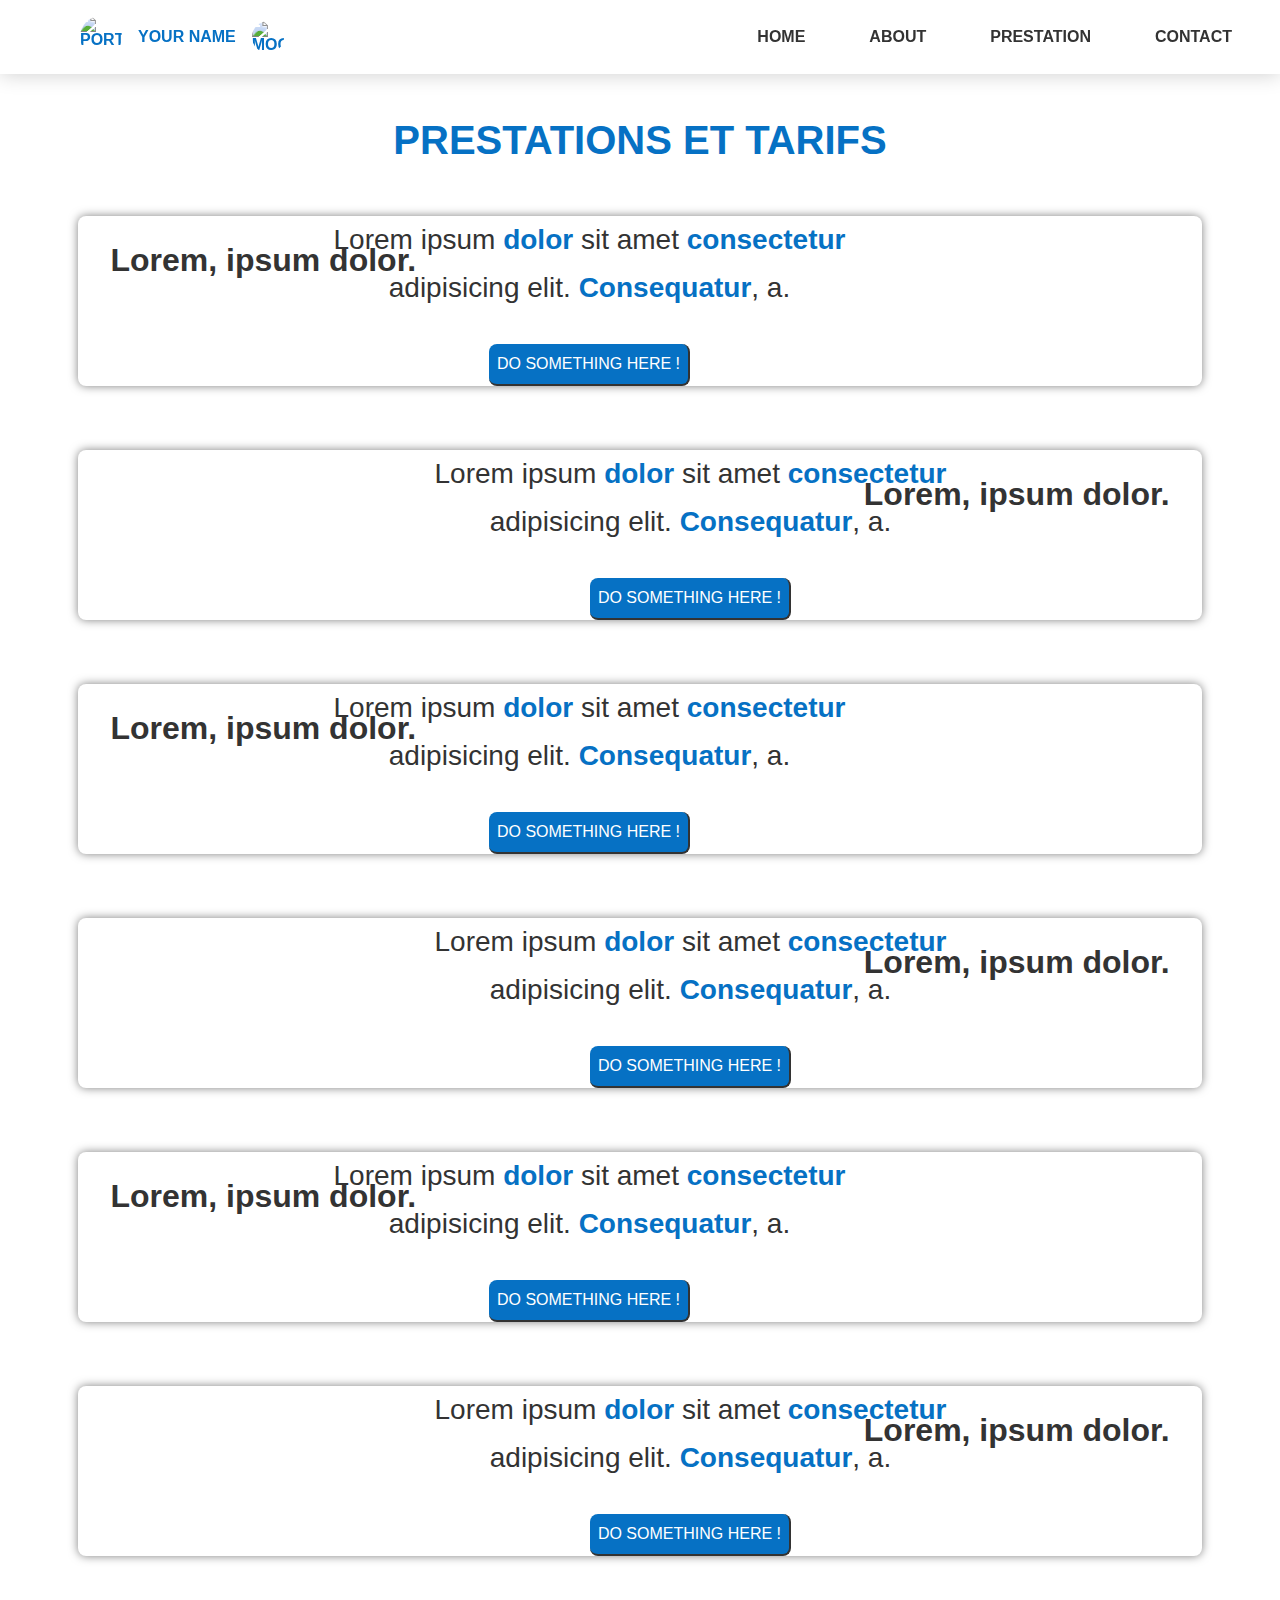
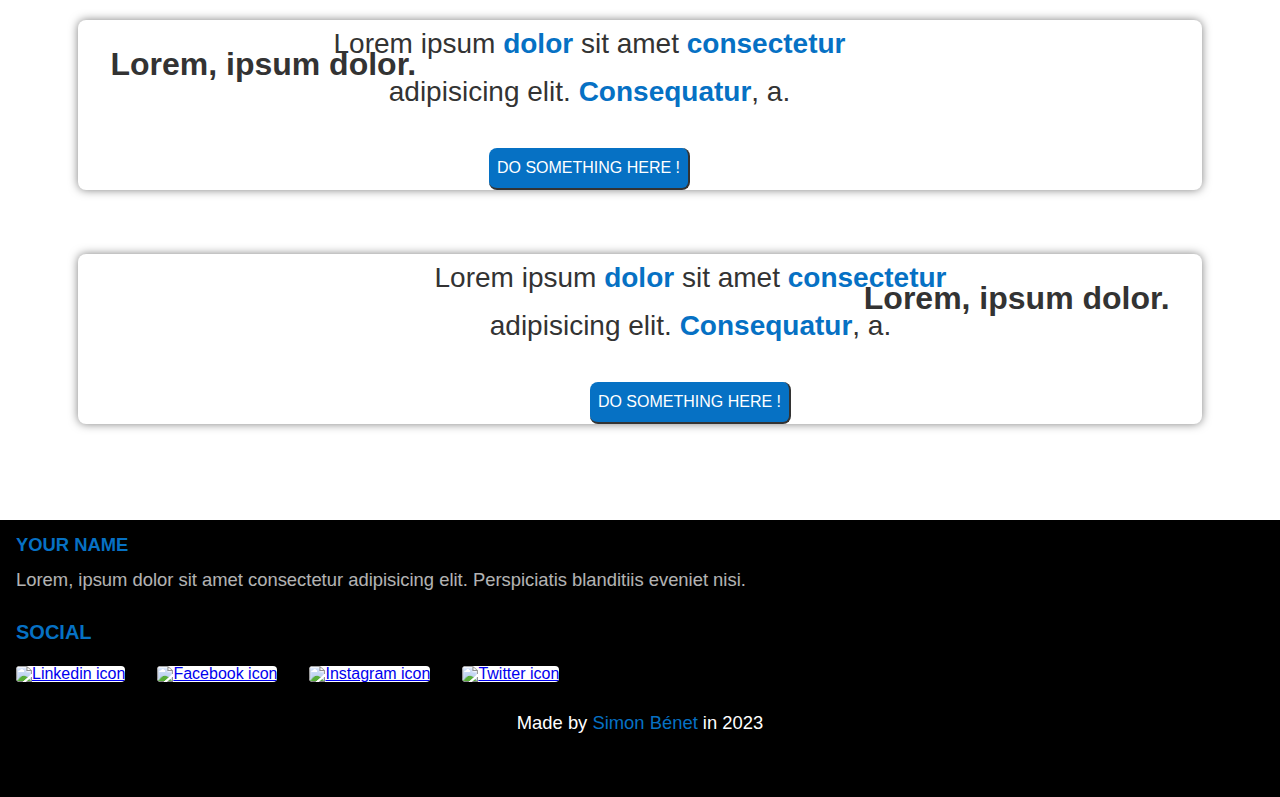
==== commit a7cf780f: "aa" ====
--- a/gallery.html
+++ b/gallery.html
@@ -4,7 +4,7 @@
     <meta charset="UTF-8">
     <meta http-equiv="X-UA-Compatible" content="IE=edge">
     <meta name="viewport" content="width=device-width, initial-scale=1.0">
-    <title>Prestation</title>
+    <title>Gallery</title>
 
     <!-- og/metadata -->
 
@@ -35,6 +35,7 @@
     <!-- script js -->
 
     <script src="assets/js/burgermenu.js" defer></script>
+    <script src="assets/js/map.js" defer></script>
     <script src="assets/js/persistantColorMode.js" defer></script>
 </head>
 <body>
@@ -63,7 +64,7 @@
                         <a href="index.html#aboutSection" title="About section quick access"><img class="navbarIcons" src="https://cdn-icons-png.flaticon.com/128/3817/3817173.png" alt=""><p class="navbarTxt">about</p></a>
                     </li>
                     <li class="quickAccess">
-                        <a href="index.html#projectsSection" title="Projects section quick access"><img class="navbarIcons" src="https://cdn-icons-png.flaticon.com/128/6002/6002182.png" alt=""><p class="navbarTxt">projects</p></a>
+                        <a href="index.html#prestationSection" title="prestation section quick access"><img class="navbarIcons" src="https://cdn-icons-png.flaticon.com/128/6002/6002182.png" alt=""><p class="navbarTxt">prestation</p></a>
                     </li>
                     <li class="quickAccess">
                         <a href="index.html#contactSection" title="Contact section quick access"><img class="navbarIcons" src="https://cdn-icons-png.flaticon.com/128/1250/1250663.png" alt=""><p class="navbarTxt">contact</p></a>
@@ -88,7 +89,7 @@
                     <a href="index.html#aboutSection" title="About section quick access">about</a>
                 </li>
                 <li class="quickAccess">
-                    <a href="index.html#projectsSection" title="Projects section quick access">projects</a>
+                    <a href="index.html#prestationSection" title="prestation section quick access">prestation</a>
                 </li>
                 <li class="quickAccess">
                     <a href="index.html#contactSection" title="Contact section quick access">contact</a>
@@ -98,109 +99,109 @@
     </header>
     <main>
         <section id="gallery">
-            <h1>gallery</h1>
+            <h1>prestations et tarifs</h1>
             <div id="galleryMainContainer">
     
                 <!-- project 1 -->
     
-                <div class="projectsGalleryMainsContainers right">
-                    <h2 class="projectsGalleryTitles">Lorem, ipsum dolor.</h2>
-                    <div class="projectsGalleryContainers">
-                        <img src="https://media.discordapp.net/attachments/1092724733004480592/1107659862634147922/MrDisco_philosophie_grec_athene_1920x1280_d354458b-c7d3-4fdc-98c2-54a1c601d1b6.png?width=702&height=702" alt="" class="projectsGalleryItems projectsGalleryImgs">
-                        <div class="projectsGalleryCtaDescriptionContainer">
-                            <p class="projectsGalleryItems projectsGalleryDescriptions">Lorem ipsum <strong>dolor</strong> sit amet <strong>consectetur</strong> adipisicing elit. <strong>Consequatur</strong>, a.</p>
-                            <a href="" title="Click here to ''" target="_blank" class="projectsGalleryCta">do something here !</a>
+                <div class="prestationGalleryMainsContainers right">
+                    <h2 class="prestationGalleryTitles">Lorem, ipsum dolor.</h2>
+                    <div class="prestationGalleryContainers">
+                        <img src="https://media.discordapp.net/attachments/1092724733004480592/1107659862634147922/MrDisco_philosophie_grec_athene_1920x1280_d354458b-c7d3-4fdc-98c2-54a1c601d1b6.png?width=702&height=702" alt="" class="prestationGalleryItems prestationGalleryImgs">
+                        <div class="prestationGalleryCtaDescriptionContainer">
+                            <p class="prestationGalleryItems prestationGalleryDescriptions">Lorem ipsum <strong>dolor</strong> sit amet <strong>consectetur</strong> adipisicing elit. <strong>Consequatur</strong>, a.</p>
+                            <a href="" title="Click here to ''" target="_blank" class="prestationGalleryCta">do something here !</a>
                         </div>
                     </div>
                 </div>
     
                 <!-- project 2 -->
     
-                <div class="projectsGalleryMainsContainers left">
-                    <h2 class="projectsGalleryTitles">Lorem, ipsum dolor.</h2>
-                    <div class="projectsGalleryContainers">
-                        <img src="https://media.discordapp.net/attachments/1092724733004480592/1106254530947072070/MrDisco_philosophie_grec_athene_b9aa5efe-ed88-4b04-9425-9b3373d03d02.png?width=702&height=702" alt="" class="projectsGalleryItems projectsGalleryImgs">
-                        <div class="projectsGalleryCtaDescriptionContainer">
-                            <p class="projectsGalleryItems projectsGalleryDescriptions">Lorem ipsum <strong>dolor</strong> sit amet <strong>consectetur</strong> adipisicing elit. <strong>Consequatur</strong>, a.</p>
-                            <a href="" title="Click here to ''" target="_blank" class="projectsGalleryCta">do something here !</a>
+                <div class="prestationGalleryMainsContainers left">
+                    <h2 class="prestationGalleryTitles">Lorem, ipsum dolor.</h2>
+                    <div class="prestationGalleryContainers">
+                        <img src="https://media.discordapp.net/attachments/1092724733004480592/1106254530947072070/MrDisco_philosophie_grec_athene_b9aa5efe-ed88-4b04-9425-9b3373d03d02.png?width=702&height=702" alt="" class="prestationGalleryItems prestationGalleryImgs">
+                        <div class="prestationGalleryCtaDescriptionContainer">
+                            <p class="prestationGalleryItems prestationGalleryDescriptions">Lorem ipsum <strong>dolor</strong> sit amet <strong>consectetur</strong> adipisicing elit. <strong>Consequatur</strong>, a.</p>
+                            <a href="" title="Click here to ''" target="_blank" class="prestationGalleryCta">do something here !</a>
                         </div>
                     </div>
                 </div>
                 
                 <!-- project 3 -->
     
-                <div class="projectsGalleryMainsContainers right">
-                    <h2 class="projectsGalleryTitles">Lorem, ipsum dolor.</h2>
-                    <div class="projectsGalleryContainers">
-                        <img src="https://media.discordapp.net/attachments/1092724733004480592/1106254536118648873/MrDisco_philosophie_grec_athene_c1a4ff3d-2e3b-4273-bbcf-33b5f35859d4.png?width=702&height=702" alt="" class="projectsGalleryItems projectsGalleryImgs">
-                        <div class="projectsGalleryCtaDescriptionContainer">
-                            <p class="projectsGalleryItems projectsGalleryDescriptions">Lorem ipsum <strong>dolor</strong> sit amet <strong>consectetur</strong> adipisicing elit. <strong>Consequatur</strong>, a.</p>
-                            <a href="" title="Click here to ''" target="_blank" class="projectsGalleryCta">do something here !</a>
+                <div class="prestationGalleryMainsContainers right">
+                    <h2 class="prestationGalleryTitles">Lorem, ipsum dolor.</h2>
+                    <div class="prestationGalleryContainers">
+                        <img src="https://media.discordapp.net/attachments/1092724733004480592/1106254536118648873/MrDisco_philosophie_grec_athene_c1a4ff3d-2e3b-4273-bbcf-33b5f35859d4.png?width=702&height=702" alt="" class="prestationGalleryItems prestationGalleryImgs">
+                        <div class="prestationGalleryCtaDescriptionContainer">
+                            <p class="prestationGalleryItems prestationGalleryDescriptions">Lorem ipsum <strong>dolor</strong> sit amet <strong>consectetur</strong> adipisicing elit. <strong>Consequatur</strong>, a.</p>
+                            <a href="" title="Click here to ''" target="_blank" class="prestationGalleryCta">do something here !</a>
                         </div>
                     </div>
                 </div>
     
                 <!-- project 4 -->
     
-                <div class="projectsGalleryMainsContainers left">
-                    <h2 class="projectsGalleryTitles">Lorem, ipsum dolor.</h2>
-                    <div class="projectsGalleryContainers">
-                        <img src="https://media.discordapp.net/attachments/1092724733004480592/1106254541533483138/MrDisco_philosophie_grec_athene_a6153f58-8ac5-4fc4-be57-1cb8b0f8b013.png?width=702&height=702" alt="" class="projectsGalleryItems projectsGalleryImgs">
-                        <div class="projectsGalleryCtaDescriptionContainer">
-                            <p class="projectsGalleryItems projectsGalleryDescriptions">Lorem ipsum <strong>dolor</strong> sit amet <strong>consectetur</strong> adipisicing elit. <strong>Consequatur</strong>, a.</p>
-                            <a href="" title="Click here to ''" target="_blank" class="projectsGalleryCta">do something here !</a>
+                <div class="prestationGalleryMainsContainers left">
+                    <h2 class="prestationGalleryTitles">Lorem, ipsum dolor.</h2>
+                    <div class="prestationGalleryContainers">
+                        <img src="https://media.discordapp.net/attachments/1092724733004480592/1106254541533483138/MrDisco_philosophie_grec_athene_a6153f58-8ac5-4fc4-be57-1cb8b0f8b013.png?width=702&height=702" alt="" class="prestationGalleryItems prestationGalleryImgs">
+                        <div class="prestationGalleryCtaDescriptionContainer">
+                            <p class="prestationGalleryItems prestationGalleryDescriptions">Lorem ipsum <strong>dolor</strong> sit amet <strong>consectetur</strong> adipisicing elit. <strong>Consequatur</strong>, a.</p>
+                            <a href="" title="Click here to ''" target="_blank" class="prestationGalleryCta">do something here !</a>
                         </div>
                     </div>
                 </div>
     
                 <!-- project 5 -->
     
-                <div class="projectsGalleryMainsContainers right">
-                    <h2 class="projectsGalleryTitles">Lorem, ipsum dolor.</h2>
-                    <div class="projectsGalleryContainers">
-                        <img src="https://media.discordapp.net/attachments/1092724733004480592/1107659862634147922/MrDisco_philosophie_grec_athene_1920x1280_d354458b-c7d3-4fdc-98c2-54a1c601d1b6.png?width=702&height=702" alt="" class="projectsGalleryItems projectsGalleryImgs">
-                        <div class="projectsGalleryCtaDescriptionContainer">
-                            <p class="projectsGalleryItems projectsGalleryDescriptions">Lorem ipsum <strong>dolor</strong> sit amet <strong>consectetur</strong> adipisicing elit. <strong>Consequatur</strong>, a.</p>
-                            <a href="" title="Click here to ''" target="_blank" class="projectsGalleryCta">do something here !</a>
+                <div class="prestationGalleryMainsContainers right">
+                    <h2 class="prestationGalleryTitles">Lorem, ipsum dolor.</h2>
+                    <div class="prestationGalleryContainers">
+                        <img src="https://media.discordapp.net/attachments/1092724733004480592/1107659862634147922/MrDisco_philosophie_grec_athene_1920x1280_d354458b-c7d3-4fdc-98c2-54a1c601d1b6.png?width=702&height=702" alt="" class="prestationGalleryItems prestationGalleryImgs">
+                        <div class="prestationGalleryCtaDescriptionContainer">
+                            <p class="prestationGalleryItems prestationGalleryDescriptions">Lorem ipsum <strong>dolor</strong> sit amet <strong>consectetur</strong> adipisicing elit. <strong>Consequatur</strong>, a.</p>
+                            <a href="" title="Click here to ''" target="_blank" class="prestationGalleryCta">do something here !</a>
                         </div>
                     </div>
                 </div>
     
                 <!-- project 6 -->
     
-                <div class="projectsGalleryMainsContainers left">
-                    <h2 class="projectsGalleryTitles">Lorem, ipsum dolor.</h2>
-                    <div class="projectsGalleryContainers">
-                        <img src="https://media.discordapp.net/attachments/1092724733004480592/1106254530947072070/MrDisco_philosophie_grec_athene_b9aa5efe-ed88-4b04-9425-9b3373d03d02.png?width=702&height=702" alt="" class="projectsGalleryItems projectsGalleryImgs">
-                        <div class="projectsGalleryCtaDescriptionContainer">
-                            <p class="projectsGalleryItems projectsGalleryDescriptions">Lorem ipsum <strong>dolor</strong> sit amet <strong>consectetur</strong> adipisicing elit. <strong>Consequatur</strong>, a.</p>
-                            <a href="" title="Click here to ''" target="_blank" class="projectsGalleryCta">do something here !</a>
+                <div class="prestationGalleryMainsContainers left">
+                    <h2 class="prestationGalleryTitles">Lorem, ipsum dolor.</h2>
+                    <div class="prestationGalleryContainers">
+                        <img src="https://media.discordapp.net/attachments/1092724733004480592/1106254530947072070/MrDisco_philosophie_grec_athene_b9aa5efe-ed88-4b04-9425-9b3373d03d02.png?width=702&height=702" alt="" class="prestationGalleryItems prestationGalleryImgs">
+                        <div class="prestationGalleryCtaDescriptionContainer">
+                            <p class="prestationGalleryItems prestationGalleryDescriptions">Lorem ipsum <strong>dolor</strong> sit amet <strong>consectetur</strong> adipisicing elit. <strong>Consequatur</strong>, a.</p>
+                            <a href="" title="Click here to ''" target="_blank" class="prestationGalleryCta">do something here !</a>
                         </div>
                     </div>
                 </div>
                 
                 <!-- project 7 -->
     
-                <div class="projectsGalleryMainsContainers right">
-                    <h2 class="projectsGalleryTitles">Lorem, ipsum dolor.</h2>
-                    <div class="projectsGalleryContainers">
-                        <img src="https://media.discordapp.net/attachments/1092724733004480592/1106254536118648873/MrDisco_philosophie_grec_athene_c1a4ff3d-2e3b-4273-bbcf-33b5f35859d4.png?width=702&height=702" alt="" class="projectsGalleryItems projectsGalleryImgs">
-                        <div class="projectsGalleryCtaDescriptionContainer">
-                            <p class="projectsGalleryItems projectsGalleryDescriptions">Lorem ipsum <strong>dolor</strong> sit amet <strong>consectetur</strong> adipisicing elit. <strong>Consequatur</strong>, a.</p>
-                            <a href="" title="Click here to ''" target="_blank" class="projectsGalleryCta">do something here !</a>
+                <div class="prestationGalleryMainsContainers right">
+                    <h2 class="prestationGalleryTitles">Lorem, ipsum dolor.</h2>
+                    <div class="prestationGalleryContainers">
+                        <img src="https://media.discordapp.net/attachments/1092724733004480592/1106254536118648873/MrDisco_philosophie_grec_athene_c1a4ff3d-2e3b-4273-bbcf-33b5f35859d4.png?width=702&height=702" alt="" class="prestationGalleryItems prestationGalleryImgs">
+                        <div class="prestationGalleryCtaDescriptionContainer">
+                            <p class="prestationGalleryItems prestationGalleryDescriptions">Lorem ipsum <strong>dolor</strong> sit amet <strong>consectetur</strong> adipisicing elit. <strong>Consequatur</strong>, a.</p>
+                            <a href="" title="Click here to ''" target="_blank" class="prestationGalleryCta">do something here !</a>
                         </div>
                     </div>
                 </div>
     
                 <!-- project 8 -->
     
-                <div class="projectsGalleryMainsContainers left">
-                    <h2 class="projectsGalleryTitles">Lorem, ipsum dolor.</h2>
-                    <div class="projectsGalleryContainers">
-                        <img src="https://media.discordapp.net/attachments/1092724733004480592/1106254541533483138/MrDisco_philosophie_grec_athene_a6153f58-8ac5-4fc4-be57-1cb8b0f8b013.png?width=702&height=702" alt="" class="projectsGalleryItems projectsGalleryImgs">
-                        <div class="projectsGalleryCtaDescriptionContainer">
-                            <p class="projectsGalleryItems projectsGalleryDescriptions">Lorem ipsum <strong>dolor</strong> sit amet <strong>consectetur</strong> adipisicing elit. <strong>Consequatur</strong>, a.</p>
-                            <a href="" title="Click here to ''" target="_blank" class="projectsGalleryCta">do something here !</a>
+                <div class="prestationGalleryMainsContainers left">
+                    <h2 class="prestationGalleryTitles">Lorem, ipsum dolor.</h2>
+                    <div class="prestationGalleryContainers">
+                        <img src="https://media.discordapp.net/attachments/1092724733004480592/1106254541533483138/MrDisco_philosophie_grec_athene_a6153f58-8ac5-4fc4-be57-1cb8b0f8b013.png?width=702&height=702" alt="" class="prestationGalleryItems prestationGalleryImgs">
+                        <div class="prestationGalleryCtaDescriptionContainer">
+                            <p class="prestationGalleryItems prestationGalleryDescriptions">Lorem ipsum <strong>dolor</strong> sit amet <strong>consectetur</strong> adipisicing elit. <strong>Consequatur</strong>, a.</p>
+                            <a href="" title="Click here to ''" target="_blank" class="prestationGalleryCta">do something here !</a>
                         </div>
                     </div>
                 </div>
--- a/assets/css/styles.min.css
+++ b/assets/css/styles.min.css
@@ -1 +1 @@
-*:where(:not(html,iframe,canvas,img,svg,video):not(svg *,symbol *)){display:revert}*,*::before,*::after{box-sizing:border-box}a,button{cursor:revert}ol,ul,menu{list-style:none}img{max-width:100%}table{border-collapse:collapse}input,textarea{-webkit-user-select:auto}textarea{white-space:revert}meter{-webkit-appearance:revert;appearance:revert}::placeholder{color:unset}:where([hidden]){display:none}:where([contenteditable]:not([contenteditable=false])){-moz-user-modify:read-write;-webkit-user-modify:read-write;overflow-wrap:break-word;-webkit-line-break:after-white-space;-webkit-user-select:auto}:where([draggable=true]){-webkit-user-drag:element}html,body,div,span,object,iframe,h1,h2,h3,h4,h5,h6,p,blockquote,pre,abbr,address,cite,code,del,dfn,em,img,ins,kbd,q,samp,small,strong,sub,sup,var,b,i,dl,dt,dd,ol,ul,li,fieldset,form,label,legend,table,caption,tbody,tfoot,thead,tr,th,td,article,aside,canvas,details,figcaption,figure,footer,header,hgroup,menu,nav,section,summary,time,mark,audio,video{margin:0;padding:0;border:0;outline:0;font-size:100%;vertical-align:baseline;background:rgba(0,0,0,0)}body{line-height:1}article,aside,details,figcaption,figure,footer,header,hgroup,menu,nav,section{display:block}nav ul{list-style:none}blockquote,q{quotes:none}blockquote:before,blockquote:after,q:before,q:after{content:none}a{margin:0;padding:0;font-size:100%;vertical-align:baseline;background:rgba(0,0,0,0)}ins{background-color:#ff9;color:#000;text-decoration:none}mark{background-color:#ff9;color:#000;font-style:italic;font-weight:bold}del{text-decoration:line-through}abbr[title],dfn[title]{border-bottom:1px dotted;cursor:help}table{border-collapse:collapse;border-spacing:0}hr{display:block;height:1px;border:0;border-top:1px solid #ccc;margin:1em 0;padding:0}input,select{vertical-align:middle}img{max-width:100%}.ctaContainers{text-align:center;margin:4rem 0 4rem 0 !important;transition:.3s}@media(min-width: 1025px){.ctaContainers{cursor:pointer}.ctaContainers:hover{transition:.3s;color:#333;transform:translateY(-2px)}}.ctaContainers .cta{color:#fff;text-decoration:none;text-transform:uppercase;background-color:#0671c4;border-right:solid 2px #333;border-bottom:solid 2px #333;border-radius:.25rem;padding:.75rem;transition:.3s;box-shadow:0px 0px 10px 0px rgba(0,0,0,.6)}@media(min-width: 767px){.ctaContainers .cta{font-size:1.25rem}}@media(min-width: 1025px){.ctaContainers .cta{font-size:1.5rem;padding:1rem}.ctaContainers .cta:hover{transition:.3s;color:#333}}#map{height:300px;border-top:#333 solid;border-bottom:#fff solid;z-index:-3}#mouse{display:none}@media(min-width: 1025px){#mouse{border:solid #000 2px;height:2.75rem;width:1.5rem;border-radius:.75rem;position:absolute;left:calc(50% - 1rem);display:block;bottom:4rem}}#mouse #scrollContainer{position:relative}#mouse #scrollContainer:before{background-color:#000;position:absolute;content:"";display:block;height:.75rem;width:.25rem;border-radius:.5rem;top:.5rem;left:calc(50% - 2px);-webkit-animation-name:drop;-webkit-animation-timing-function:linear;-webkit-animation-iteration-count:infinite;-webkit-animation-play-state:running;-webkit-animation-delay:0s;-webkit-animation-duration:.8s;animation-name:drop;animation-timing-function:linear;animation-iteration-count:infinite;animation-play-state:running;animation-delay:0s;animation-duration:.8s}@-webkit-keyframes drop{0%{top:6px;opacity:.25}30%{top:9px;opacity:1}100%{top:20px;opacity:0}}@keyframes drop{0%{top:6px;opacity:.25}30%{top:9px;opacity:1}100%{top:20px;opacity:0}}.dark header{background-color:#333;color:#00fa9a}.dark header #headerMainContentContainer #navbar{background-color:#333}.dark header #headerMainContentContainer #navbar li a{color:#00fa9a}.dark header #headerMainContentContainer #navbar li a .navbarIcons{width:32px;filter:invert(100%)}@media(min-width: 1025px){.dark header #headerMainContentContainer #navbar li a .navbarTxt:hover{color:#00fa9a}}.dark header #headerMainContentContainer #burgerMenuMainContainer .burgerMenuImgContainer img{filter:invert(100%)}.dark header #burgerMenu li{border-bottom:#00fa9a solid 1px}.dark header #burgerMenu li a{color:#00fa9a}.dark main section{color:#000}.dark main section h4,.dark main section strong{color:#00fa9a !important}.dark main section .sectionTitle{color:#00fa9a !important}.dark main section .sectionTitle::after{background-color:#00fa9a !important}.dark main section .cta{color:#000;background-color:#00fa9a}.dark main #homeSection{background-color:#444}@media(min-width: 1025px){.dark main #homeSection #homeMainContentContainer{border:solid 8px #00fa9a !important}}.dark main #homeSection #homeMainContentContainer #titleContainer h1{color:#00fa9a !important}.dark main #homeSection #homeMainContentContainer #homeSpeechAndCtaContainer h2{color:#00fa9a !important}.dark main #homeSection #homeMainContentContainer #homeSpeechAndCtaContainer p{color:#000}.dark main #homeSection #homeMainContentContainer #homeSpeechAndCtaContainer #homeCtaMainContainer #homeCta{border:#00fa9a solid 2px !important}.dark main #homeSection #homeMainContentContainer #homeSpeechAndCtaContainer #homeCtaMainContainer #homeCta p{color:#00fa9a}.dark main #homeSection #rightSidenavContainer{background-color:#00fa9a !important}.dark main #homeSection #mouse{border:solid #00fa9a 2px}.dark main #homeSection #mouse #scrollContainer::before{background-color:#00fa9a}.dark main #aboutSection{background-color:#555;color:#000}.dark main #aboutSection h2,.dark main #aboutSection h3,.dark main #aboutSection strong{color:#00fa9a !important}.dark main #aboutSection #skillsContainer .skills{color:#000 !important;background-color:#00fa9a !important}.dark main #projectsSection{background-color:#444}.dark main #contactSection{background-color:#333}.dark main #contactSection .formMainContainer{background-color:#444;border:solid #00fa9a 2px !important}.dark main #contactSection .formMainContainer .formTitle{color:#00fa9a}.dark main #contactSection .formMainContainer .formBtn{background:#00fa9a}.dark main #contactSection .formMainContainer .formBtn:hover{background-color:#000}.dark main #contactSection .formMainContainer .formInput{border:solid 2px #00fa9a !important}.dark main #contactSection .formMainContainer button.formBtn{color:#444;transition:.6s}.dark main #contactSection .formMainContainer button.formBtn:hover{color:#fff;transition:.6s}.dark main #gallery{background-color:#444}.dark main #gallery h1{color:#00fa9a}.dark main #gallery .projectsGalleryMainsContainers h2{color:#00fa9a}.dark main #gallery .projectsGalleryMainsContainers .projectsGalleryContainers{background-color:#333;border:solid #666 2px}.dark main #gallery .projectsGalleryMainsContainers .projectsGalleryContainers .projectsGalleryImgs{border-bottom:solid #666 2px}@media(min-width: 1025px){.dark main #gallery .projectsGalleryMainsContainers .projectsGalleryContainers .projectsGalleryImgs{border:0}}.dark main #gallery .projectsGalleryMainsContainers .projectsGalleryContainers .projectsGalleryCtaDescriptionContainer{color:#fff}.dark main #gallery .projectsGalleryMainsContainers .projectsGalleryContainers .projectsGalleryCtaDescriptionContainer .projectsGalleryCta{background-color:#00fa9a !important;color:#333 !important;border-bottom:solid #666 2px !important;border-right:solid #666 2px !important}@media(min-width: 1025px){.dark main #gallery .projectsGalleryMainsContainers.right .projectsGalleryImgs{border-left:solid #666 2px}.dark main #gallery .projectsGalleryMainsContainers.left .projectsGalleryImgs{border-right:solid #666 2px}}.dark main #map{border-top:#00fa9a solid;border-bottom:#00fa9a solid}.dark footer h2,.dark footer #footerName{color:#00fa9a !important}.dark footer #propertyContainer a{color:#00fa9a}#navbar{position:fixed;bottom:0;left:0;right:0;background-color:#fff;height:50px;z-index:1000;display:flex;justify-content:center;align-items:center}@media(min-width: 1025px){#navbar{position:inherit;height:inherit;display:block}}#navbar ul{width:100%;display:flex;justify-content:center;align-items:center;gap:0 2.5rem}@media(min-width: 767px){#navbar ul{gap:0 8rem}}@media(min-width: 1025px){#navbar ul{gap:0 4rem;margin-right:4rem}}#navbar ul li{transition:.3s}@media(min-width: 1025px){#navbar ul li:hover{transform:translateY(-2px);transition:.3s}}#navbar ul li a{color:#333;text-decoration:none;transition:.3s}@media(min-width: 1025px){#navbar ul li a:hover{color:#0671c4;cursor:pointer;transition:.3s}#navbar ul li a:active{color:#05406d;transition:none}}#navbar ul li a .navbarTxt{display:none}@media(min-width: 1025px){#navbar ul li a .navbarTxt{display:block}}#navbar ul li a .navbarIcons{width:32px}@media(min-width: 1025px){#navbar ul li a .navbarIcons{display:none}}.formMainContainer{background:#fff;padding:2rem 3rem 2rem 3rem;border-radius:1rem;position:relative}@media(min-width: 767px){.formMainContainer{width:280px;padding:2rem}}@media(min-width: 1440px){.formMainContainer{width:400px}}@media(min-width: 1600px){.formMainContainer{width:450px}}.formMainContainer .card .errorMessagesContainers{display:flex;flex-direction:column;gap:1rem 0;justify-content:center}.formMainContainer .card .errorMessagesContainers #contactErrorMessages{font-size:.75rem;position:absolute}.formMainContainer .card .errorMessagesContainers .emailError{bottom:7.5rem}.formMainContainer .card .errorMessagesContainers .nameError{bottom:4.5rem}.formMainContainer .card .errorMessagesContainers .messageError{bottom:6rem}.formMainContainer .card .cardLogoContainer{margin-bottom:2rem}.formMainContainer .card .cardLogoContainer .formLogo{width:64px}@media(min-width: 1025px){.formMainContainer .card .cardLogoContainer .formLogo{transition:2s}.formMainContainer .card .cardLogoContainer .formLogo:hover{transition:2s;transform:rotate(360deg)}}.formMainContainer .card .cardLogoContainer,.formMainContainer .card .cardHeader,.formMainContainer .card .formFooter{text-align:center}.formMainContainer .card .cardHeader{margin-bottom:2rem}.formMainContainer .card .cardHeader .formTitle{font-size:2rem;font-weight:600;margin-bottom:1rem;color:#0671c4}.formMainContainer .card .cardHeader .formTitle+p{font-size:.8rem}.formMainContainer .card .forms{display:flex;flex-direction:column;gap:1.5rem}.formMainContainer .card .forms .formItem{position:relative}.formMainContainer .card .forms .formItem .labelContainers{margin-bottom:1rem;margin-left:1rem}.formMainContainer .card .forms .formItem .labelContainers label{font-size:.75rem;color:#333;margin-bottom:.5rem}.formMainContainer .card .forms .formItem .formInput{border:solid 2px #333 !important}.formMainContainer .card .forms .formItem input[type=text],.formMainContainer .card .forms .formItem input[type=password],.formMainContainer .card .forms .formItem input[type=email]{border:none;outline:none;background:rgba(255,255,255,.3);padding:1rem 1.5rem;padding-left:3.5rem;border-radius:100px;width:100%;transition:background .5s}.formMainContainer .card .forms .formItem input[type=text]:focus,.formMainContainer .card .forms .formItem input[type=password]:focus,.formMainContainer .card .forms .formItem input[type=email]:focus{background:#fff}.formMainContainer .card .forms .formItem .inputContainers{position:relative}.formMainContainer .card .forms .formItem .inputContainers::after{position:absolute;right:-1rem;top:0;content:"*";color:red;opacity:.8}.formMainContainer .card .forms .formItem .inputContainers .itemIcon{position:absolute;top:.8rem;left:1rem;font-size:1.5rem;opacity:.5}.formMainContainer .card .forms .formItem .inputContainers .validation--pw{position:absolute;top:50%;transform:translateY(-50%);padding:.5rem;right:2.5rem !important}.formMainContainer .card .forms .formItem .nameValidation,.formMainContainer .card .forms .formItem .emailValidation,.formMainContainer .card .forms .formItem .messageValidation{position:absolute;font-size:.75rem;color:#3cb371;position:absolute;top:50%;transform:translateY(-50%);right:1rem;padding:.5rem}.formMainContainer .card .forms .formItem .emailError,.formMainContainer .card .forms .formItem .nameError,.formMainContainer .card .forms .formItem .messageError{font-size:.75rem;margin-left:2rem;color:red}.formMainContainer .card .forms .formBtn{background:#0671c4;color:#fff;padding:1rem;border-radius:100px;text-transform:uppercase;letter-spacing:2px;transition:background .5s;font-size:1rem;font-weight:bolder}.formMainContainer .card .forms .formBtn:hover{background-color:#000;cursor:pointer}header{gap:0 2rem;text-transform:uppercase;font-weight:bolder;position:fixed;width:100%;z-index:1000;background-color:#fff;box-shadow:0px 0px 20px 0px rgba(0,0,0,.2);color:#0671c4}header #headerMainContentContainer{padding:1rem 1rem;display:flex;align-items:center}header #headerMainContentContainer #logo-colorModeContainer{display:flex;align-items:center;gap:0 1rem;width:100%}@media(min-width: 1025px){header #headerMainContentContainer #logo-colorModeContainer{margin-left:4rem}}header #headerMainContentContainer #logo-colorModeContainer img{width:42px;height:42px;border-radius:100%;object-fit:cover;display:block}header #headerMainContentContainer #logo-colorModeContainer #colorModeContainer{display:flex;gap:0 1rem}header #headerMainContentContainer #logo-colorModeContainer #colorModeContainer .colorModeBtns .colorModeBtnImg{width:32px;height:32px;transition:.3s}header #headerMainContentContainer #logo-colorModeContainer #colorModeContainer .colorModeBtns .colorModeBtnImg:hover{cursor:pointer;transition:.3s;transform:translateY(-2px)}header #headerMainContentContainer #logo-colorModeContainer #colorModeContainer #darkModeBtn.noActive{display:none}header #headerMainContentContainer #logo-colorModeContainer #colorModeContainer #lightModeBtn.noActive{display:none}header #headerMainContentContainer #burgerMenuMainContainer{text-align:right}@media(min-width: 1025px){header #headerMainContentContainer #burgerMenuMainContainer{display:none}}header #headerMainContentContainer #burgerMenuMainContainer .burgerMenuImgContainer img{width:32px}@media(min-width: 1025px){header #headerMainContentContainer #burgerMenuMainContainer .burgerMenuImgContainer img:hover{cursor:pointer}}header #headerMainContentContainer #burgerMenuMainContainer #burgerMenuCloserContainer{display:none}header #burgerMenu{display:none;font-size:.85rem}header #burgerMenu ul{display:flex;flex-direction:column;gap:1rem 0;align-items:center;justify-content:right}header #burgerMenu ul li{text-align:right;padding:0 1rem 1rem 0;width:100%;border-bottom:solid rgba(0,0,0,.1) 1px}header #burgerMenu ul li a{text-decoration:none;color:#333;transition:.3s}@media(min-width: 1025px){header #burgerMenu ul li a:hover{color:#0671c4;cursor:pointer;transition:.3s}}main{color:#333}main section{padding:2rem 1rem;line-height:1.5rem}@media(min-width: 1025px){main section .defaultMainContainer{margin:0 8rem}}@media(min-width: 1440px){main section .defaultMainContainer{margin:0 20rem}}main section .sectionTopContainers{text-align:center;margin-bottom:4rem}main section .sectionTopContainers .sectionTitle{font-size:1.5rem;text-transform:uppercase;position:relative;margin-bottom:3rem;color:#000}@media(min-width: 767px){main section .sectionTopContainers .sectionTitle{font-size:1.75rem}}@media(min-width: 1025px){main section .sectionTopContainers .sectionTitle{font-size:2rem}}main section .sectionTopContainers .sectionTitle::after{content:"";position:absolute;bottom:-20px;left:50%;transform:translateX(-50%);background-color:#0671c4;width:80px;height:4px;border-radius:.5rem}@media(min-width: 767px){main section .sectionTopContainers p{font-size:1.15rem}}@media(min-width: 1025px){main section .sectionTopContainers p{font-size:1.25rem}}main section .sectionTopContainers p strong{color:#0671c4}@media(min-width: 1025px){main section .sectionTopContainers .projectP{margin:0 8rem}}main #homeSection{display:flex;flex-direction:column;justify-content:center;align-items:center;position:relative;height:100dvh;background-color:#eee;background-image:url("data:image/svg+xml,%3Csvg xmlns='http://www.w3.org/2000/svg' width='119' height='119' viewBox='0 0 200 200'%3E%3Cdefs%3E%3ClinearGradient id='a' gradientUnits='userSpaceOnUse' x1='100' y1='33' x2='100' y2='-3'%3E%3Cstop offset='0' stop-color='%23000' stop-opacity='0'/%3E%3Cstop offset='1' stop-color='%23000' stop-opacity='1'/%3E%3C/linearGradient%3E%3ClinearGradient id='b' gradientUnits='userSpaceOnUse' x1='100' y1='135' x2='100' y2='97'%3E%3Cstop offset='0' stop-color='%23000' stop-opacity='0'/%3E%3Cstop offset='1' stop-color='%23000' stop-opacity='1'/%3E%3C/linearGradient%3E%3C/defs%3E%3Cg fill='%23c6c6c6' fill-opacity='0.02'%3E%3Crect x='100' width='100' height='100'/%3E%3Crect y='100' width='100' height='100'/%3E%3C/g%3E%3Cg fill-opacity='0.02'%3E%3Cpolygon fill='url(%23a)' points='100 30 0 0 200 0'/%3E%3Cpolygon fill='url(%23b)' points='100 100 0 130 0 100 200 100 200 130'/%3E%3C/g%3E%3C/svg%3E")}main #homeSection #homeContentMainContainer{z-index:1}main #homeSection #homeContentMainContainer #homeMainContentContainer{position:relative;overflow:hidden}@media(min-width: 1025px){main #homeSection #homeContentMainContainer #homeMainContentContainer{box-shadow:0px 0px 10px 0px rgba(0,0,0,.5);border:solid 8px #444;border-radius:.5rem;display:grid;gap:4rem 0;grid-template-columns:1fr 1fr;grid-template-rows:1fr 1fr;margin-top:4rem;height:80%}}main #homeSection #homeContentMainContainer #homeMainContentContainer #homeImg{display:none}@media(min-width: 1025px){main #homeSection #homeContentMainContainer #homeMainContentContainer #homeImg{display:block;bottom:-40%;left:-5%;position:absolute;width:512px;opacity:.85}}main #homeSection #homeContentMainContainer #homeMainContentContainer #titleContainer{grid-column:1/3}main #homeSection #homeContentMainContainer #homeMainContentContainer #homeSpeechAndCtaContainer{grid-column:2;grid-row:2}@media(min-width: 1025px){main #homeSection #homeContentMainContainer #homeMainContentContainer #homeSpeechAndCtaContainer{margin:2rem}}main #homeSection #homeContentMainContainer #homeMainContentContainer #homeSpeechAndCtaContainer #speechContainer{text-align:center}@media(min-width: 1025px){main #homeSection #homeContentMainContainer #homeMainContentContainer #homeSpeechAndCtaContainer #speechContainer{text-align:left}}main #homeSection #homeContentMainContainer #homeMainContentContainer #homeSpeechAndCtaContainer #speechContainer h2{color:#0671c4;font-size:1.25rem}main #homeSection #homeContentMainContainer #homeMainContentContainer #homeSpeechAndCtaContainer #speechContainer p{margin:1rem 0 2rem 0}main #homeSection #homeContentMainContainer #homeMainContentContainer #homeSpeechAndCtaContainer #homeCtaMainContainer{margin-bottom:2rem}main #homeSection #homeContentMainContainer #homeMainContentContainer #homeSpeechAndCtaContainer #homeCtaMainContainer #homeCta{border:solid #0671c4 2px;border-radius:.5rem;padding:.5rem;text-transform:uppercase;text-decoration:none;color:#0671c4;display:flex;align-items:center;justify-content:center;gap:0 1rem;width:fit-content;margin:0 auto}@media(min-width: 1025px){main #homeSection #homeContentMainContainer #homeMainContentContainer #homeSpeechAndCtaContainer #homeCtaMainContainer #homeCta{margin:inherit}}main #homeSection #homeContentMainContainer #homeMainContentContainer #homeSpeechAndCtaContainer #homeCtaMainContainer #homeCta #homeCtaImg{width:24px}main #homeSection #homeContentMainContainer .homeContentContainers{margin:4rem 0}@media(min-width: 1025px){main #homeSection #homeContentMainContainer .homeContentContainers{margin:6rem 0}}main #homeSection #homeContentMainContainer .homeContentContainers h1{color:#0671c4;text-transform:uppercase;font-size:1.5rem;text-align:center;font-family:Impact,Haettenschweiler,"Arial Narrow Bold",sans-serif;letter-spacing:.25rem;position:relative;width:fit-content;margin:0 auto}@media(min-width: 767px){main #homeSection #homeContentMainContainer .homeContentContainers h1{font-size:2rem}}@media(min-width: 1025px){main #homeSection #homeContentMainContainer .homeContentContainers h1{font-size:2.5rem}}@media(min-width: 1440px){main #homeSection #homeContentMainContainer .homeContentContainers h1{font-size:3rem}}main #homeSection #homeContentMainContainer .homeContentContainers h1 #titleImg{display:none}@media(min-width: 1025px){main #homeSection #homeContentMainContainer .homeContentContainers h1 #titleImg{display:block;position:absolute;width:124px;right:20%;bottom:50%;transform:translateY(50%);z-index:-1;opacity:.2}}main #homeSection #homeContentMainContainer .homeContentContainers p{font-weight:bolder;text-align:center}@media(min-width: 767px){main #homeSection #homeContentMainContainer .homeContentContainers p{font-size:1.25rem}}@media(min-width: 1025px){main #homeSection #homeContentMainContainer .homeContentContainers p{font-size:1.5rem}}main #homeSection #homeContentMainContainer #rightSidenavContainer{display:none}@media(min-width: 1025px){main #homeSection #homeContentMainContainer #rightSidenavContainer{display:block;position:absolute;right:0;bottom:35%;background-color:#fff;padding:2rem .5rem;border:solid #000 1px;border-right:none;border-top-left-radius:.25rem;border-bottom-left-radius:.25rem}}main #homeSection #homeContentMainContainer #rightSidenavContainer ul{display:flex;flex-direction:column;gap:2rem 0}main #homeSection #homeContentMainContainer #rightSidenavContainer ul li img{width:24px;transition:.3s}@media(min-width: 1025px){main #homeSection #homeContentMainContainer #rightSidenavContainer ul li img{cursor:pointer;width:36px}main #homeSection #homeContentMainContainer #rightSidenavContainer ul li img:hover{transition:.3s;transform:translateY(-2px)}main #homeSection #homeContentMainContainer #rightSidenavContainer ul li img:active{transform:translateY(3px);transform:translateX(3px)}}main #aboutSection{background-color:#f8f8f8}@media(min-width: 1025px){main #aboutSection #aboutSectionMainContainer{display:grid;grid-template-columns:1fr 1fr;gap:0 4rem}}main #aboutSection #aboutSectionMainContainer .aboutSectionContainers{text-align:center}@media(min-width: 1025px){main #aboutSection #aboutSectionMainContainer .aboutSectionContainers{text-align:inherit}}main #aboutSection #aboutSectionMainContainer .aboutSectionContainers h3{color:#000;margin:1.5rem 0;text-transform:uppercase;position:relative}@media(min-width: 767px){main #aboutSection #aboutSectionMainContainer .aboutSectionContainers h3{font-size:1.25rem}}@media(min-width: 1025px){main #aboutSection #aboutSectionMainContainer .aboutSectionContainers h3{margin-bottom:3rem;font-size:1.5rem}}main #aboutSection #aboutSectionMainContainer .aboutSectionContainers h3::after{content:"";width:20px;height:2px;background-color:#444;position:absolute;left:3rem;bottom:50%}@media(min-width: 767px){main #aboutSection #aboutSectionMainContainer .aboutSectionContainers h3::after{display:none}}main #aboutSection #aboutSectionMainContainer .aboutSectionContainers h3::before{content:"";width:20px;height:2px;background-color:#444;position:absolute;right:3rem;bottom:50%}@media(min-width: 767px){main #aboutSection #aboutSectionMainContainer .aboutSectionContainers h3::before{display:none}}main #aboutSection #aboutSectionMainContainer .bioP{margin-top:2rem}@media(min-width: 767px){main #aboutSection #aboutSectionMainContainer p{font-size:1.15rem}}@media(min-width: 1025px){main #aboutSection #aboutSectionMainContainer p{font-size:1.25rem}}main #aboutSection #aboutSectionMainContainer p strong{color:#0671c4}main #aboutSection #skillsMainContainer #skillsContainer{display:flex;flex-wrap:wrap;gap:1rem 2rem}main #aboutSection #skillsMainContainer #skillsContainer .skills{color:#444;background-color:rgba(6,113,196,.2);padding:.25rem;border-radius:.25rem;box-shadow:0px 0px 10px 0px rgba(0,0,0,.2)}@media(min-width: 767px){main #aboutSection #skillsMainContainer #skillsContainer .skills{font-size:1.15rem}}@media(min-width: 1025px){main #aboutSection #skillsMainContainer #skillsContainer .skills{font-size:1.25rem}}main #aboutSection #skillsMainContainer #skillsContainer .block{display:none}@media(min-width: 1025px){main #aboutSection #skillsMainContainer #skillsContainer .block{display:block}}main #projectsSection{background-color:#fff}@media(min-width: 1025px){main #projectsSection #projectsSectionMainContainer{display:grid;grid-template-columns:1fr 1fr;gap:0 2rem}}main #projectsSection #projectsSectionMainContainer .projectsMainContainers{position:relative;margin-bottom:4rem}main #projectsSection #projectsSectionMainContainer .projectsMainContainers::after{content:"";width:100px;height:2px;background-color:#444;position:absolute;bottom:-20px;left:50%;transform:translateX(-50%)}@media(min-width: 1025px){main #projectsSection #projectsSectionMainContainer .projectsMainContainers::after{display:none}}main #projectsSection #projectsSectionMainContainer .projectsMainContainers .projectsContainers{margin-top:1.5rem;text-align:center}main #projectsSection #projectsSectionMainContainer .projectsMainContainers .projectsContainers img{border:#333 solid 4px;border-radius:.5rem;box-shadow:0px 0px 5px 0px rgba(0,0,0,.5);width:75%}@media(min-width: 1025px){main #projectsSection #projectsSectionMainContainer .projectsMainContainers .projectsContainers img{width:50%}}main #projectsSection #projectsSectionMainContainer .projectsMainContainers .projectsContainers h4{text-transform:uppercase}@media(min-width: 767px){main #projectsSection #projectsSectionMainContainer .projectsMainContainers .projectsContainers h4{font-size:1.25rem}}@media(min-width: 1440px){main #projectsSection #projectsSectionMainContainer .projectsMainContainers .projectsContainers h4{font-size:1.35rem}}@media(min-width: 767px){main #projectsSection #projectsSectionMainContainer .projectsMainContainers .projectsContainers .projectsDescription{font-size:1.15rem}}@media(min-width: 1440px){main #projectsSection #projectsSectionMainContainer .projectsMainContainers .projectsContainers .projectsDescription{font-size:1.25rem}}main #projectsSection #projectsSectionMainContainer .projectsMainContainers .projectsContainers .projectsDescription strong{color:#0671c4}main #contactSection{background-color:#eee}main #contactSection #contactFormContainer{margin:0 auto;border:solid 2px #000}main #gallery h1{margin:4rem 0 2rem 0;font-size:1.5rem;text-transform:uppercase;text-align:right;color:#0671c4}@media(min-width: 1025px){main #gallery h1{text-align:center;margin-top:6rem;font-size:2.5rem}}main #gallery #galleryMainContainer{display:flex;flex-direction:column;gap:4rem 0}@media(min-width: 1025px){main #gallery #galleryMainContainer{width:90%;margin:4rem auto;border-radius:.5rem}main #gallery #galleryMainContainer .projectsGalleryMainsContainers.right .projectsGalleryTitles{left:2rem}main #gallery #galleryMainContainer .projectsGalleryMainsContainers.right .projectsGalleryContainers img{grid-column:2;grid-row:1;margin-left:auto;object-fit:cover;box-sizing:border-box;display:block;border-top-right-radius:.5rem;border-bottom-right-radius:.5rem}main #gallery #galleryMainContainer .projectsGalleryMainsContainers.right .projectsGalleryContainers .projectsGalleryCtaDescriptionContainer{grid-column:1;grid-row:1}main #gallery #galleryMainContainer .projectsGalleryMainsContainers.left .projectsGalleryTitles{right:2rem}main #gallery #galleryMainContainer .projectsGalleryMainsContainers.left .projectsGalleryContainers img{grid-column:1;grid-row:1;margin-right:auto;object-fit:cover;border-top-left-radius:.5rem;border-bottom-left-radius:.5rem}main #gallery #galleryMainContainer .projectsGalleryMainsContainers.left .projectsGalleryContainers .projectsGalleryCtaDescriptionContainer{grid-column:2;grid-row:1}}main #gallery #galleryMainContainer .projectsGalleryMainsContainers{position:relative}main #gallery #galleryMainContainer .projectsGalleryMainsContainers:not(:last-child)::after{content:"";width:8rem;height:2px;background-color:#444;position:absolute;bottom:-2rem;left:50%;transform:translateX(-50%)}@media(min-width: 1025px){main #gallery #galleryMainContainer .projectsGalleryMainsContainers:not(:last-child)::after{display:none}}main #gallery #galleryMainContainer .projectsGalleryMainsContainers .projectsGalleryTitles{margin-bottom:.75rem;font-size:1.25rem}@media(min-width: 1025px){main #gallery #galleryMainContainer .projectsGalleryMainsContainers .projectsGalleryTitles{font-size:2rem;position:absolute;top:2rem}}main #gallery #galleryMainContainer .projectsGalleryMainsContainers .projectsGalleryContainers{display:flex;flex-direction:column;gap:1rem 0;box-shadow:0px 0px 10px 0px rgba(0,0,0,.5);border-radius:.5rem;text-align:center}@media(min-width: 1025px){main #gallery #galleryMainContainer .projectsGalleryMainsContainers .projectsGalleryContainers{border-radius:.5rem;display:grid;grid-column:1fr 1fr;align-items:center}}main #gallery #galleryMainContainer .projectsGalleryMainsContainers .projectsGalleryContainers .projectsGalleryImgs{border-top-right-radius:.5rem;border-top-left-radius:.5rem;object-fit:cover;display:block}@media(min-width: 1025px){main #gallery #galleryMainContainer .projectsGalleryMainsContainers .projectsGalleryContainers .projectsGalleryImgs{border-top-right-radius:0;border-top-left-radius:0}}main #gallery #galleryMainContainer .projectsGalleryMainsContainers .projectsGalleryContainers .projectsGalleryCtaDescriptionContainer{display:flex;flex-direction:column;gap:2rem 0}main #gallery #galleryMainContainer .projectsGalleryMainsContainers .projectsGalleryContainers .projectsGalleryCtaDescriptionContainer .projectsGalleryDescriptions{margin-bottom:1rem}@media(min-width: 1025px){main #gallery #galleryMainContainer .projectsGalleryMainsContainers .projectsGalleryContainers .projectsGalleryCtaDescriptionContainer .projectsGalleryDescriptions{font-size:1.75rem;line-height:3rem;margin:0 20%}}main #gallery #galleryMainContainer .projectsGalleryMainsContainers .projectsGalleryContainers .projectsGalleryCtaDescriptionContainer .projectsGalleryDescriptions strong{color:#0671c4}main #gallery #galleryMainContainer .projectsGalleryMainsContainers .projectsGalleryContainers .projectsGalleryCtaDescriptionContainer .projectsGalleryCta{color:#fff;text-decoration:none;background-color:#0671c4;padding:.5rem;border-bottom:solid #333 2px;border-right:solid #333 2px;border-radius:.5rem;text-transform:uppercase;transition:.3s;margin:0 auto 2rem auto}@media(min-width: 1025px){main #gallery #galleryMainContainer .projectsGalleryMainsContainers .projectsGalleryContainers .projectsGalleryCtaDescriptionContainer .projectsGalleryCta{margin:0 auto}main #gallery #galleryMainContainer .projectsGalleryMainsContainers .projectsGalleryContainers .projectsGalleryCtaDescriptionContainer .projectsGalleryCta:hover{transition:.3s;color:#333;transform:translateY(-2px)}}html{scroll-behavior:smooth;-ms-overflow-style:none;scrollbar-width:none}html::-webkit-scrollbar{display:none}html body{font-family:"Poppins",sans-serif}footer{background-color:#000;padding:1rem;padding-bottom:4rem}@media(min-width: 1440px){footer{padding:1rem 20rem}}footer #footerMainContainer{color:#fff;padding-bottom:1rem}@media(min-width: 1440px){footer #footerMainContainer{display:flex;border-bottom:solid #fff 1px;gap:0 20rem;margin-bottom:2rem;margin-bottom:2rem}}footer #footerMainContainer #footerBioContainer #footerName{text-transform:uppercase;margin-bottom:1rem;font-weight:bold;color:#0671c4}@media(min-width: 767px){footer #footerMainContainer #footerBioContainer #footerName{font-size:1.15rem}}@media(min-width: 1440px){footer #footerMainContainer #footerBioContainer #footerName{margin-bottom:2rem}}footer #footerMainContainer #footerBioContainer #footerBio{line-height:1.25rem;margin-bottom:1rem;opacity:.7}@media(min-width: 767px){footer #footerMainContainer #footerBioContainer #footerBio{font-size:1.15rem;margin-bottom:2rem}}footer #footerMainContainer #footerSocialContainer h2{text-transform:uppercase;margin-bottom:1.5rem;color:#0671c4}@media(min-width: 767px){footer #footerMainContainer #footerSocialContainer h2{font-size:1.25rem}}@media(min-width: 1440px){footer #footerMainContainer #footerSocialContainer h2{margin-bottom:2rem}}footer #footerMainContainer #footerSocialContainer ul{margin-bottom:1rem;display:flex;gap:0 2rem}footer #footerMainContainer #footerSocialContainer ul li img{border-radius:.25rem;width:24px;background:#fff}@media(min-width: 1440px){footer #footerMainContainer #footerSocialContainer ul li img{width:32px}}footer #propertyContainer{text-align:center}@media(min-width: 767px){footer #propertyContainer{font-size:1.15rem}}@media(min-width: 1440px){footer #propertyContainer{margin-bottom:2rem;color:#fff;font-size:1.25rem}}footer #propertyContainer p{color:#fff}footer #propertyContainer p a{color:#0671c4;text-decoration:none}/*# sourceMappingURL=styles.min.css.map */+*:where(:not(html,iframe,canvas,img,svg,video):not(svg *,symbol *)){display:revert}*,*::before,*::after{box-sizing:border-box}a,button{cursor:revert}ol,ul,menu{list-style:none}img{max-width:100%}table{border-collapse:collapse}input,textarea{-webkit-user-select:auto}textarea{white-space:revert}meter{-webkit-appearance:revert;appearance:revert}::placeholder{color:unset}:where([hidden]){display:none}:where([contenteditable]:not([contenteditable=false])){-moz-user-modify:read-write;-webkit-user-modify:read-write;overflow-wrap:break-word;-webkit-line-break:after-white-space;-webkit-user-select:auto}:where([draggable=true]){-webkit-user-drag:element}html,body,div,span,object,iframe,h1,h2,h3,h4,h5,h6,p,blockquote,pre,abbr,address,cite,code,del,dfn,em,img,ins,kbd,q,samp,small,strong,sub,sup,var,b,i,dl,dt,dd,ol,ul,li,fieldset,form,label,legend,table,caption,tbody,tfoot,thead,tr,th,td,article,aside,canvas,details,figcaption,figure,footer,header,hgroup,menu,nav,section,summary,time,mark,audio,video{margin:0;padding:0;border:0;outline:0;font-size:100%;vertical-align:baseline;background:rgba(0,0,0,0)}body{line-height:1}article,aside,details,figcaption,figure,footer,header,hgroup,menu,nav,section{display:block}nav ul{list-style:none}blockquote,q{quotes:none}blockquote:before,blockquote:after,q:before,q:after{content:none}a{margin:0;padding:0;font-size:100%;vertical-align:baseline;background:rgba(0,0,0,0)}ins{background-color:#ff9;color:#000;text-decoration:none}mark{background-color:#ff9;color:#000;font-style:italic;font-weight:bold}del{text-decoration:line-through}abbr[title],dfn[title]{border-bottom:1px dotted;cursor:help}table{border-collapse:collapse;border-spacing:0}hr{display:block;height:1px;border:0;border-top:1px solid #ccc;margin:1em 0;padding:0}input,select{vertical-align:middle}img{max-width:100%}.ctaContainers{text-align:center;margin:4rem 0 4rem 0 !important;transition:.3s}@media(min-width: 1025px){.ctaContainers{cursor:pointer}.ctaContainers:hover{transition:.3s;color:#333;transform:translateY(-2px)}}.ctaContainers .cta{color:#fff;text-decoration:none;text-transform:uppercase;background-color:#0671c4;border-right:solid 2px #333;border-bottom:solid 2px #333;border-radius:.25rem;padding:.75rem;transition:.3s;box-shadow:0px 0px 10px 0px rgba(0,0,0,.6)}@media(min-width: 767px){.ctaContainers .cta{font-size:1.25rem}}@media(min-width: 1025px){.ctaContainers .cta{font-size:1.5rem;padding:1rem}.ctaContainers .cta:hover{transition:.3s;color:#333}}#map{height:300px;border-top:#333 solid;border-bottom:#fff solid;z-index:-3}#mouse{display:none}@media(min-width: 1025px){#mouse{border:solid #000 2px;height:2.75rem;width:1.5rem;border-radius:.75rem;position:absolute;left:calc(50% - 1rem);display:block;bottom:4rem}}#mouse #scrollContainer{position:relative}#mouse #scrollContainer:before{background-color:#000;position:absolute;content:"";display:block;height:.75rem;width:.25rem;border-radius:.5rem;top:.5rem;left:calc(50% - 2px);-webkit-animation-name:drop;-webkit-animation-timing-function:linear;-webkit-animation-iteration-count:infinite;-webkit-animation-play-state:running;-webkit-animation-delay:0s;-webkit-animation-duration:.8s;animation-name:drop;animation-timing-function:linear;animation-iteration-count:infinite;animation-play-state:running;animation-delay:0s;animation-duration:.8s}@-webkit-keyframes drop{0%{top:6px;opacity:.25}30%{top:9px;opacity:1}100%{top:20px;opacity:0}}@keyframes drop{0%{top:6px;opacity:.25}30%{top:9px;opacity:1}100%{top:20px;opacity:0}}.dark header{background-color:#333;color:#00fa9a}.dark header #headerMainContentContainer #navbar{background-color:#333}.dark header #headerMainContentContainer #navbar li a{color:#00fa9a}.dark header #headerMainContentContainer #navbar li a .navbarIcons{width:32px;filter:invert(100%)}@media(min-width: 1025px){.dark header #headerMainContentContainer #navbar li a .navbarTxt:hover{color:#00fa9a}}.dark header #headerMainContentContainer #burgerMenuMainContainer .burgerMenuImgContainer img{filter:invert(100%)}.dark header #burgerMenu li{border-bottom:#00fa9a solid 1px}.dark header #burgerMenu li a{color:#00fa9a}.dark main section{color:#000}.dark main section h4,.dark main section strong{color:#00fa9a !important}.dark main section .sectionTitle{color:#00fa9a !important}.dark main section .sectionTitle::after{background-color:#00fa9a !important}.dark main section .cta{color:#000;background-color:#00fa9a}.dark main #homeSection{background-color:#444}@media(min-width: 1025px){.dark main #homeSection #homeMainContentContainer{border:solid 8px #00fa9a !important}}.dark main #homeSection #homeMainContentContainer #titleContainer h1{color:#00fa9a !important}.dark main #homeSection #homeMainContentContainer #homeSpeechAndCtaContainer h2{color:#00fa9a !important}.dark main #homeSection #homeMainContentContainer #homeSpeechAndCtaContainer p{color:#000}.dark main #homeSection #homeMainContentContainer #homeSpeechAndCtaContainer #homeCtaMainContainer #homeCta{border:#00fa9a solid 2px !important}.dark main #homeSection #homeMainContentContainer #homeSpeechAndCtaContainer #homeCtaMainContainer #homeCta p{color:#00fa9a}.dark main #homeSection #rightSidenavContainer{background-color:#00fa9a !important}.dark main #homeSection #mouse{border:solid #00fa9a 2px}.dark main #homeSection #mouse #scrollContainer::before{background-color:#00fa9a}.dark main #aboutSection{background-color:#555;color:#000}.dark main #aboutSection h2,.dark main #aboutSection h3,.dark main #aboutSection strong{color:#00fa9a !important}.dark main #aboutSection #skillsContainer .skills{color:#000 !important;background-color:#00fa9a !important}.dark main #prestationSection{background-color:#444}.dark main #contactSection{background-color:#333}.dark main #contactSection .formMainContainer{background-color:#444;border:solid #00fa9a 2px !important}.dark main #contactSection .formMainContainer .formTitle{color:#00fa9a}.dark main #contactSection .formMainContainer .formBtn{background:#00fa9a}.dark main #contactSection .formMainContainer .formBtn:hover{background-color:#000}.dark main #contactSection .formMainContainer .formInput{border:solid 2px #00fa9a !important}.dark main #contactSection .formMainContainer button.formBtn{color:#444;transition:.6s}.dark main #contactSection .formMainContainer button.formBtn:hover{color:#fff;transition:.6s}.dark main #gallery{background-color:#444}.dark main #gallery h1{color:#00fa9a}.dark main #gallery .prestationGalleryMainsContainers h2{color:#00fa9a}.dark main #gallery .prestationGalleryMainsContainers .prestationGalleryContainers{background-color:#333;border:solid #666 2px}.dark main #gallery .prestationGalleryMainsContainers .prestationGalleryContainers .prestationGalleryImgs{border-bottom:solid #666 2px}@media(min-width: 1025px){.dark main #gallery .prestationGalleryMainsContainers .prestationGalleryContainers .prestationGalleryImgs{border:0}}.dark main #gallery .prestationGalleryMainsContainers .prestationGalleryContainers .prestationGalleryCtaDescriptionContainer{color:#fff}.dark main #gallery .prestationGalleryMainsContainers .prestationGalleryContainers .prestationGalleryCtaDescriptionContainer .prestationGalleryCta{background-color:#00fa9a !important;color:#333 !important;border-bottom:solid #666 2px !important;border-right:solid #666 2px !important}@media(min-width: 1025px){.dark main #gallery .prestationGalleryMainsContainers.right .prestationGalleryImgs{border-left:solid #666 2px}.dark main #gallery .prestationGalleryMainsContainers.left .prestationGalleryImgs{border-right:solid #666 2px}}.dark main #map{border-top:#00fa9a solid;border-bottom:#00fa9a solid}.dark footer h2,.dark footer #footerName{color:#00fa9a !important}.dark footer #propertyContainer a{color:#00fa9a}#navbar{position:fixed;bottom:0;left:0;right:0;background-color:#fff;height:50px;z-index:1000;display:flex;justify-content:center;align-items:center}@media(min-width: 1025px){#navbar{position:inherit;height:inherit;display:block}}#navbar ul{width:100%;display:flex;justify-content:center;align-items:center;gap:0 2.5rem}@media(min-width: 767px){#navbar ul{gap:0 8rem}}@media(min-width: 1025px){#navbar ul{gap:0 4rem;margin-right:4rem}}#navbar ul li{transition:.3s}@media(min-width: 1025px){#navbar ul li:hover{transform:translateY(-2px);transition:.3s}}#navbar ul li a{color:#333;text-decoration:none;transition:.3s}@media(min-width: 1025px){#navbar ul li a:hover{color:#0671c4;cursor:pointer;transition:.3s}#navbar ul li a:active{color:#05406d;transition:none}}#navbar ul li a .navbarTxt{display:none}@media(min-width: 1025px){#navbar ul li a .navbarTxt{display:block}}#navbar ul li a .navbarIcons{width:32px}@media(min-width: 1025px){#navbar ul li a .navbarIcons{display:none}}header{gap:0 2rem;text-transform:uppercase;font-weight:bolder;position:fixed;width:100%;z-index:1000;background-color:#fff;box-shadow:0px 0px 20px 0px rgba(0,0,0,.2);color:#0671c4}header #headerMainContentContainer{padding:1rem 1rem;display:flex;align-items:center}header #headerMainContentContainer #logo-colorModeContainer{display:flex;align-items:center;gap:0 1rem;width:100%}@media(min-width: 1025px){header #headerMainContentContainer #logo-colorModeContainer{margin-left:4rem}}header #headerMainContentContainer #logo-colorModeContainer img{width:42px;height:42px;border-radius:100%;object-fit:cover;display:block}header #headerMainContentContainer #logo-colorModeContainer #colorModeContainer{display:flex;gap:0 1rem}header #headerMainContentContainer #logo-colorModeContainer #colorModeContainer .colorModeBtns .colorModeBtnImg{width:32px;height:32px;transition:.3s}header #headerMainContentContainer #logo-colorModeContainer #colorModeContainer .colorModeBtns .colorModeBtnImg:hover{cursor:pointer;transition:.3s;transform:translateY(-2px)}header #headerMainContentContainer #logo-colorModeContainer #colorModeContainer #darkModeBtn.noActive{display:none}header #headerMainContentContainer #logo-colorModeContainer #colorModeContainer #lightModeBtn.noActive{display:none}header #headerMainContentContainer #burgerMenuMainContainer{text-align:right}@media(min-width: 1025px){header #headerMainContentContainer #burgerMenuMainContainer{display:none}}header #headerMainContentContainer #burgerMenuMainContainer .burgerMenuImgContainer img{width:32px}@media(min-width: 1025px){header #headerMainContentContainer #burgerMenuMainContainer .burgerMenuImgContainer img:hover{cursor:pointer}}header #headerMainContentContainer #burgerMenuMainContainer #burgerMenuCloserContainer{display:none}header #burgerMenu{display:none;font-size:.85rem}header #burgerMenu ul{display:flex;flex-direction:column;gap:1rem 0;align-items:center;justify-content:right}header #burgerMenu ul li{text-align:right;padding:0 1rem 1rem 0;width:100%;border-bottom:solid rgba(0,0,0,.1) 1px}header #burgerMenu ul li a{text-decoration:none;color:#333;transition:.3s}@media(min-width: 1025px){header #burgerMenu ul li a:hover{color:#0671c4;cursor:pointer;transition:.3s}}main{color:#333}main section{padding:2rem 1rem;line-height:1.5rem}@media(min-width: 1025px){main section .defaultMainContainer{margin:0 8rem}}@media(min-width: 1440px){main section .defaultMainContainer{margin:0 20rem}}main section .sectionTopContainers{text-align:center;margin-bottom:4rem}main section .sectionTopContainers .sectionTitle{font-size:1.5rem;text-transform:uppercase;position:relative;margin-bottom:3rem;color:#000}@media(min-width: 767px){main section .sectionTopContainers .sectionTitle{font-size:1.75rem}}@media(min-width: 1025px){main section .sectionTopContainers .sectionTitle{font-size:2rem}}main section .sectionTopContainers .sectionTitle::after{content:"";position:absolute;bottom:-20px;left:50%;transform:translateX(-50%);background-color:#0671c4;width:80px;height:4px;border-radius:.5rem}@media(min-width: 767px){main section .sectionTopContainers p{font-size:1.15rem}}@media(min-width: 1025px){main section .sectionTopContainers p{font-size:1.25rem}}main section .sectionTopContainers p strong{color:#0671c4}@media(min-width: 1025px){main section .sectionTopContainers .prestation{margin:0 8rem}}main #homeSection{display:flex;flex-direction:column;justify-content:center;align-items:center;position:relative;height:100dvh;background-color:#eee;background-image:url("data:image/svg+xml,%3Csvg xmlns='http://www.w3.org/2000/svg' width='119' height='119' viewBox='0 0 200 200'%3E%3Cdefs%3E%3ClinearGradient id='a' gradientUnits='userSpaceOnUse' x1='100' y1='33' x2='100' y2='-3'%3E%3Cstop offset='0' stop-color='%23000' stop-opacity='0'/%3E%3Cstop offset='1' stop-color='%23000' stop-opacity='1'/%3E%3C/linearGradient%3E%3ClinearGradient id='b' gradientUnits='userSpaceOnUse' x1='100' y1='135' x2='100' y2='97'%3E%3Cstop offset='0' stop-color='%23000' stop-opacity='0'/%3E%3Cstop offset='1' stop-color='%23000' stop-opacity='1'/%3E%3C/linearGradient%3E%3C/defs%3E%3Cg fill='%23c6c6c6' fill-opacity='0.02'%3E%3Crect x='100' width='100' height='100'/%3E%3Crect y='100' width='100' height='100'/%3E%3C/g%3E%3Cg fill-opacity='0.02'%3E%3Cpolygon fill='url(%23a)' points='100 30 0 0 200 0'/%3E%3Cpolygon fill='url(%23b)' points='100 100 0 130 0 100 200 100 200 130'/%3E%3C/g%3E%3C/svg%3E")}main #homeSection #homeContentMainContainer{z-index:1}main #homeSection #homeContentMainContainer #homeMainContentContainer{position:relative;overflow:hidden}@media(min-width: 1025px){main #homeSection #homeContentMainContainer #homeMainContentContainer{box-shadow:0px 0px 10px 0px rgba(0,0,0,.5);border:solid 8px #444;border-radius:.5rem;display:grid;gap:4rem 0;grid-template-columns:1fr 1fr;grid-template-rows:1fr 1fr;margin-top:4rem;height:80%}}main #homeSection #homeContentMainContainer #homeMainContentContainer #homeImg{display:none}@media(min-width: 1025px){main #homeSection #homeContentMainContainer #homeMainContentContainer #homeImg{display:block;bottom:-40%;left:-5%;position:absolute;width:512px;opacity:.85}}main #homeSection #homeContentMainContainer #homeMainContentContainer #titleContainer{grid-column:1/3}main #homeSection #homeContentMainContainer #homeMainContentContainer #homeSpeechAndCtaContainer{grid-column:2;grid-row:2}@media(min-width: 1025px){main #homeSection #homeContentMainContainer #homeMainContentContainer #homeSpeechAndCtaContainer{margin:2rem}}main #homeSection #homeContentMainContainer #homeMainContentContainer #homeSpeechAndCtaContainer #speechContainer{text-align:center}@media(min-width: 1025px){main #homeSection #homeContentMainContainer #homeMainContentContainer #homeSpeechAndCtaContainer #speechContainer{text-align:left}}main #homeSection #homeContentMainContainer #homeMainContentContainer #homeSpeechAndCtaContainer #speechContainer h2{color:#0671c4;font-size:1.25rem}main #homeSection #homeContentMainContainer #homeMainContentContainer #homeSpeechAndCtaContainer #speechContainer p{margin:1rem 0 2rem 0}main #homeSection #homeContentMainContainer #homeMainContentContainer #homeSpeechAndCtaContainer #homeCtaMainContainer{margin-bottom:2rem}main #homeSection #homeContentMainContainer #homeMainContentContainer #homeSpeechAndCtaContainer #homeCtaMainContainer #homeCta{border:solid #0671c4 2px;border-radius:.5rem;padding:.5rem;text-transform:uppercase;text-decoration:none;color:#0671c4;display:flex;align-items:center;justify-content:center;gap:0 1rem;width:fit-content;margin:0 auto}@media(min-width: 1025px){main #homeSection #homeContentMainContainer #homeMainContentContainer #homeSpeechAndCtaContainer #homeCtaMainContainer #homeCta{margin:inherit}}main #homeSection #homeContentMainContainer #homeMainContentContainer #homeSpeechAndCtaContainer #homeCtaMainContainer #homeCta #homeCtaImg{width:24px}main #homeSection #homeContentMainContainer .homeContentContainers{margin:4rem 0}@media(min-width: 1025px){main #homeSection #homeContentMainContainer .homeContentContainers{margin:6rem 0}}main #homeSection #homeContentMainContainer .homeContentContainers h1{color:#0671c4;text-transform:uppercase;font-size:1.5rem;text-align:center;font-family:Impact,Haettenschweiler,"Arial Narrow Bold",sans-serif;letter-spacing:.25rem;position:relative;width:fit-content;margin:0 auto}@media(min-width: 767px){main #homeSection #homeContentMainContainer .homeContentContainers h1{font-size:2rem}}@media(min-width: 1025px){main #homeSection #homeContentMainContainer .homeContentContainers h1{font-size:2.5rem}}@media(min-width: 1440px){main #homeSection #homeContentMainContainer .homeContentContainers h1{font-size:3rem}}main #homeSection #homeContentMainContainer .homeContentContainers h1 #titleImg{display:none}@media(min-width: 1025px){main #homeSection #homeContentMainContainer .homeContentContainers h1 #titleImg{display:block;position:absolute;width:124px;right:20%;bottom:50%;transform:translateY(50%);z-index:-1;opacity:.2}}main #homeSection #homeContentMainContainer .homeContentContainers p{font-weight:bolder;text-align:center}@media(min-width: 767px){main #homeSection #homeContentMainContainer .homeContentContainers p{font-size:1.25rem}}@media(min-width: 1025px){main #homeSection #homeContentMainContainer .homeContentContainers p{font-size:1.5rem}}main #homeSection #homeContentMainContainer #rightSidenavContainer{display:none}@media(min-width: 1025px){main #homeSection #homeContentMainContainer #rightSidenavContainer{display:block;position:absolute;right:0;bottom:35%;background-color:#fff;padding:2rem .5rem;border:solid #000 1px;border-right:none;border-top-left-radius:.25rem;border-bottom-left-radius:.25rem}}main #homeSection #homeContentMainContainer #rightSidenavContainer ul{display:flex;flex-direction:column;gap:2rem 0}main #homeSection #homeContentMainContainer #rightSidenavContainer ul li img{width:24px;transition:.3s}@media(min-width: 1025px){main #homeSection #homeContentMainContainer #rightSidenavContainer ul li img{cursor:pointer;width:36px}main #homeSection #homeContentMainContainer #rightSidenavContainer ul li img:hover{transition:.3s;transform:translateY(-2px)}main #homeSection #homeContentMainContainer #rightSidenavContainer ul li img:active{transform:translateY(3px);transform:translateX(3px)}}main #aboutSection{background-color:#f8f8f8}@media(min-width: 1025px){main #aboutSection #aboutSectionMainContainer{display:grid;grid-template-columns:1fr 1fr;gap:0 4rem}}main #aboutSection #aboutSectionMainContainer .aboutSectionContainers{text-align:center}@media(min-width: 1025px){main #aboutSection #aboutSectionMainContainer .aboutSectionContainers{text-align:inherit}}main #aboutSection #aboutSectionMainContainer .aboutSectionContainers h3{color:#000;margin:1.5rem 0;text-transform:uppercase;position:relative}@media(min-width: 767px){main #aboutSection #aboutSectionMainContainer .aboutSectionContainers h3{font-size:1.25rem}}@media(min-width: 1025px){main #aboutSection #aboutSectionMainContainer .aboutSectionContainers h3{margin-bottom:3rem;font-size:1.5rem}}main #aboutSection #aboutSectionMainContainer .aboutSectionContainers h3::after{content:"";width:20px;height:2px;background-color:#444;position:absolute;left:3rem;bottom:50%}@media(min-width: 767px){main #aboutSection #aboutSectionMainContainer .aboutSectionContainers h3::after{display:none}}main #aboutSection #aboutSectionMainContainer .aboutSectionContainers h3::before{content:"";width:20px;height:2px;background-color:#444;position:absolute;right:3rem;bottom:50%}@media(min-width: 767px){main #aboutSection #aboutSectionMainContainer .aboutSectionContainers h3::before{display:none}}main #aboutSection #aboutSectionMainContainer .bioP{margin-top:2rem}@media(min-width: 767px){main #aboutSection #aboutSectionMainContainer p{font-size:1.15rem}}@media(min-width: 1025px){main #aboutSection #aboutSectionMainContainer p{font-size:1.25rem}}main #aboutSection #aboutSectionMainContainer p strong{color:#0671c4}main #aboutSection #skillsMainContainer #skillsContainer{display:flex;flex-wrap:wrap;gap:1rem 2rem}main #aboutSection #skillsMainContainer #skillsContainer .skills{color:#444;background-color:rgba(6,113,196,.2);padding:.25rem;border-radius:.25rem;box-shadow:0px 0px 10px 0px rgba(0,0,0,.2)}@media(min-width: 767px){main #aboutSection #skillsMainContainer #skillsContainer .skills{font-size:1.15rem}}@media(min-width: 1025px){main #aboutSection #skillsMainContainer #skillsContainer .skills{font-size:1.25rem}}main #aboutSection #skillsMainContainer #skillsContainer .block{display:none}@media(min-width: 1025px){main #aboutSection #skillsMainContainer #skillsContainer .block{display:block}}main #specsMainContainer{border-bottom:solid #333 2px;border-top:solid #333 2px;background-color:#888;width:100%;display:flex;color:#eee;padding:1rem 0}main #specsMainContainer .specsContainers{display:flex;flex-direction:column;justify-content:center;align-items:center;text-align:center;gap:1rem 0;padding:0 4rem}main #specsMainContainer .specsContainers img{width:36px}main #prestationSection{background-color:#fff}main #prestationSection #prestationSectionMainContainer{display:flex;flex-direction:column;align-items:center}@media(min-width: 1025px){main #prestationSection #prestationSectionMainContainer{display:grid;justify-items:center;grid-template-columns:1fr 1fr;gap:0 2rem}}main #prestationSection #prestationSectionMainContainer .prestationMainContainers{position:relative;margin-bottom:4rem;text-align:center;background-color:#333;width:200px;border-radius:.5rem}@media(min-width: 767px){main #prestationSection #prestationSectionMainContainer .prestationMainContainers{width:300px}}@media(min-width: 1025px){main #prestationSection #prestationSectionMainContainer .prestationMainContainers{width:350px}}main #prestationSection #prestationSectionMainContainer .prestationMainContainers::after{content:"";width:100px;height:2px;background-color:#444;position:absolute;bottom:-20px;left:50%;transform:translateX(-50%)}@media(min-width: 1025px){main #prestationSection #prestationSectionMainContainer .prestationMainContainers::after{display:none}}main #prestationSection #prestationSectionMainContainer .prestationMainContainers img{display:block;box-sizing:border-box;object-fit:cover;border-radius:.5rem;opacity:.3;width:200px;border:#333 solid 4px;box-shadow:0px 0px 5px 0px rgba(0,0,0,.5)}main #prestationSection #prestationSectionMainContainer .prestationMainContainers img:hover{opacity:1}@media(min-width: 767px){main #prestationSection #prestationSectionMainContainer .prestationMainContainers img{width:300px}}@media(min-width: 1025px){main #prestationSection #prestationSectionMainContainer .prestationMainContainers img{width:350px}}main #prestationSection #prestationSectionMainContainer .prestationMainContainers h4{position:absolute;top:50%;transform:translateY(-50%);left:0;right:0;color:#eee;text-transform:uppercase;z-index:100}@media(min-width: 767px){main #prestationSection #prestationSectionMainContainer .prestationMainContainers h4{font-size:1.25rem}}@media(min-width: 1440px){main #prestationSection #prestationSectionMainContainer .prestationMainContainers h4{font-size:1.35rem}}main #contactSection{background-color:#eee}main #contactSection #contactFormContainer{margin:0 auto;border:solid 2px #000}main #gallery h1{margin:4rem 0 2rem 0;font-size:1.5rem;text-transform:uppercase;text-align:right;color:#0671c4}@media(min-width: 1025px){main #gallery h1{text-align:center;margin-top:6rem;font-size:2.5rem}}main #gallery #galleryMainContainer{display:flex;flex-direction:column;gap:4rem 0}@media(min-width: 1025px){main #gallery #galleryMainContainer{width:90%;margin:4rem auto;border-radius:.5rem}main #gallery #galleryMainContainer .prestationGalleryMainsContainers.right .prestationGalleryTitles{left:2rem}main #gallery #galleryMainContainer .prestationGalleryMainsContainers.right .prestationGalleryContainers img{grid-column:2;grid-row:1;margin-left:auto;object-fit:cover;box-sizing:border-box;display:block;border-top-right-radius:.5rem;border-bottom-right-radius:.5rem}main #gallery #galleryMainContainer .prestationGalleryMainsContainers.right .prestationGalleryContainers .prestationGalleryCtaDescriptionContainer{grid-column:1;grid-row:1}main #gallery #galleryMainContainer .prestationGalleryMainsContainers.left .prestationGalleryTitles{right:2rem}main #gallery #galleryMainContainer .prestationGalleryMainsContainers.left .prestationGalleryContainers img{grid-column:1;grid-row:1;margin-right:auto;object-fit:cover;border-top-left-radius:.5rem;border-bottom-left-radius:.5rem}main #gallery #galleryMainContainer .prestationGalleryMainsContainers.left .prestationGalleryContainers .prestationGalleryCtaDescriptionContainer{grid-column:2;grid-row:1}}main #gallery #galleryMainContainer .prestationGalleryMainsContainers{position:relative}main #gallery #galleryMainContainer .prestationGalleryMainsContainers:not(:last-child)::after{content:"";width:8rem;height:2px;background-color:#444;position:absolute;bottom:-2rem;left:50%;transform:translateX(-50%)}@media(min-width: 1025px){main #gallery #galleryMainContainer .prestationGalleryMainsContainers:not(:last-child)::after{display:none}}main #gallery #galleryMainContainer .prestationGalleryMainsContainers .prestationGalleryTitles{margin-bottom:.75rem;font-size:1.25rem}@media(min-width: 1025px){main #gallery #galleryMainContainer .prestationGalleryMainsContainers .prestationGalleryTitles{font-size:2rem;position:absolute;top:2rem}}main #gallery #galleryMainContainer .prestationGalleryMainsContainers .prestationGalleryContainers{display:flex;flex-direction:column;gap:1rem 0;box-shadow:0px 0px 10px 0px rgba(0,0,0,.5);border-radius:.5rem;text-align:center}@media(min-width: 1025px){main #gallery #galleryMainContainer .prestationGalleryMainsContainers .prestationGalleryContainers{border-radius:.5rem;display:grid;grid-column:1fr 1fr;align-items:center}}main #gallery #galleryMainContainer .prestationGalleryMainsContainers .prestationGalleryContainers .prestationGalleryImgs{border-top-right-radius:.5rem;border-top-left-radius:.5rem;object-fit:cover;display:block}@media(min-width: 1025px){main #gallery #galleryMainContainer .prestationGalleryMainsContainers .prestationGalleryContainers .prestationGalleryImgs{border-top-right-radius:0;border-top-left-radius:0}}main #gallery #galleryMainContainer .prestationGalleryMainsContainers .prestationGalleryContainers .prestationGalleryCtaDescriptionContainer{display:flex;flex-direction:column;gap:2rem 0}main #gallery #galleryMainContainer .prestationGalleryMainsContainers .prestationGalleryContainers .prestationGalleryCtaDescriptionContainer .prestationGalleryDescriptions{margin-bottom:1rem}@media(min-width: 1025px){main #gallery #galleryMainContainer .prestationGalleryMainsContainers .prestationGalleryContainers .prestationGalleryCtaDescriptionContainer .prestationGalleryDescriptions{font-size:1.75rem;line-height:3rem;margin:0 20%}}main #gallery #galleryMainContainer .prestationGalleryMainsContainers .prestationGalleryContainers .prestationGalleryCtaDescriptionContainer .prestationGalleryDescriptions strong{color:#0671c4}main #gallery #galleryMainContainer .prestationGalleryMainsContainers .prestationGalleryContainers .prestationGalleryCtaDescriptionContainer .prestationGalleryCta{color:#fff;text-decoration:none;background-color:#0671c4;padding:.5rem;border-bottom:solid #333 2px;border-right:solid #333 2px;border-radius:.5rem;text-transform:uppercase;transition:.3s;margin:0 auto 2rem auto}@media(min-width: 1025px){main #gallery #galleryMainContainer .prestationGalleryMainsContainers .prestationGalleryContainers .prestationGalleryCtaDescriptionContainer .prestationGalleryCta{margin:0 auto}main #gallery #galleryMainContainer .prestationGalleryMainsContainers .prestationGalleryContainers .prestationGalleryCtaDescriptionContainer .prestationGalleryCta:hover{transition:.3s;color:#333;transform:translateY(-2px)}}html{scroll-behavior:smooth;-ms-overflow-style:none;scrollbar-width:none}html::-webkit-scrollbar{display:none}html body{font-family:"Poppins",sans-serif}footer{background-color:#000;padding:1rem;padding-bottom:4rem}@media(min-width: 1440px){footer{padding:1rem 20rem}}footer #footerMainContainer{color:#fff;padding-bottom:1rem}@media(min-width: 1440px){footer #footerMainContainer{display:flex;border-bottom:solid #fff 1px;gap:0 20rem;margin-bottom:2rem;margin-bottom:2rem}}footer #footerMainContainer #footerBioContainer #footerName{text-transform:uppercase;margin-bottom:1rem;font-weight:bold;color:#0671c4}@media(min-width: 767px){footer #footerMainContainer #footerBioContainer #footerName{font-size:1.15rem}}@media(min-width: 1440px){footer #footerMainContainer #footerBioContainer #footerName{margin-bottom:2rem}}footer #footerMainContainer #footerBioContainer #footerBio{line-height:1.25rem;margin-bottom:1rem;opacity:.7}@media(min-width: 767px){footer #footerMainContainer #footerBioContainer #footerBio{font-size:1.15rem;margin-bottom:2rem}}footer #footerMainContainer #footerSocialContainer h2{text-transform:uppercase;margin-bottom:1.5rem;color:#0671c4}@media(min-width: 767px){footer #footerMainContainer #footerSocialContainer h2{font-size:1.25rem}}@media(min-width: 1440px){footer #footerMainContainer #footerSocialContainer h2{margin-bottom:2rem}}footer #footerMainContainer #footerSocialContainer ul{margin-bottom:1rem;display:flex;gap:0 2rem}footer #footerMainContainer #footerSocialContainer ul li img{border-radius:.25rem;width:24px;background:#fff}@media(min-width: 1440px){footer #footerMainContainer #footerSocialContainer ul li img{width:32px}}footer #propertyContainer{text-align:center}@media(min-width: 767px){footer #propertyContainer{font-size:1.15rem}}@media(min-width: 1440px){footer #propertyContainer{margin-bottom:2rem;color:#fff;font-size:1.25rem}}footer #propertyContainer p{color:#fff}footer #propertyContainer p a{color:#0671c4;text-decoration:none}/*# sourceMappingURL=styles.min.css.map */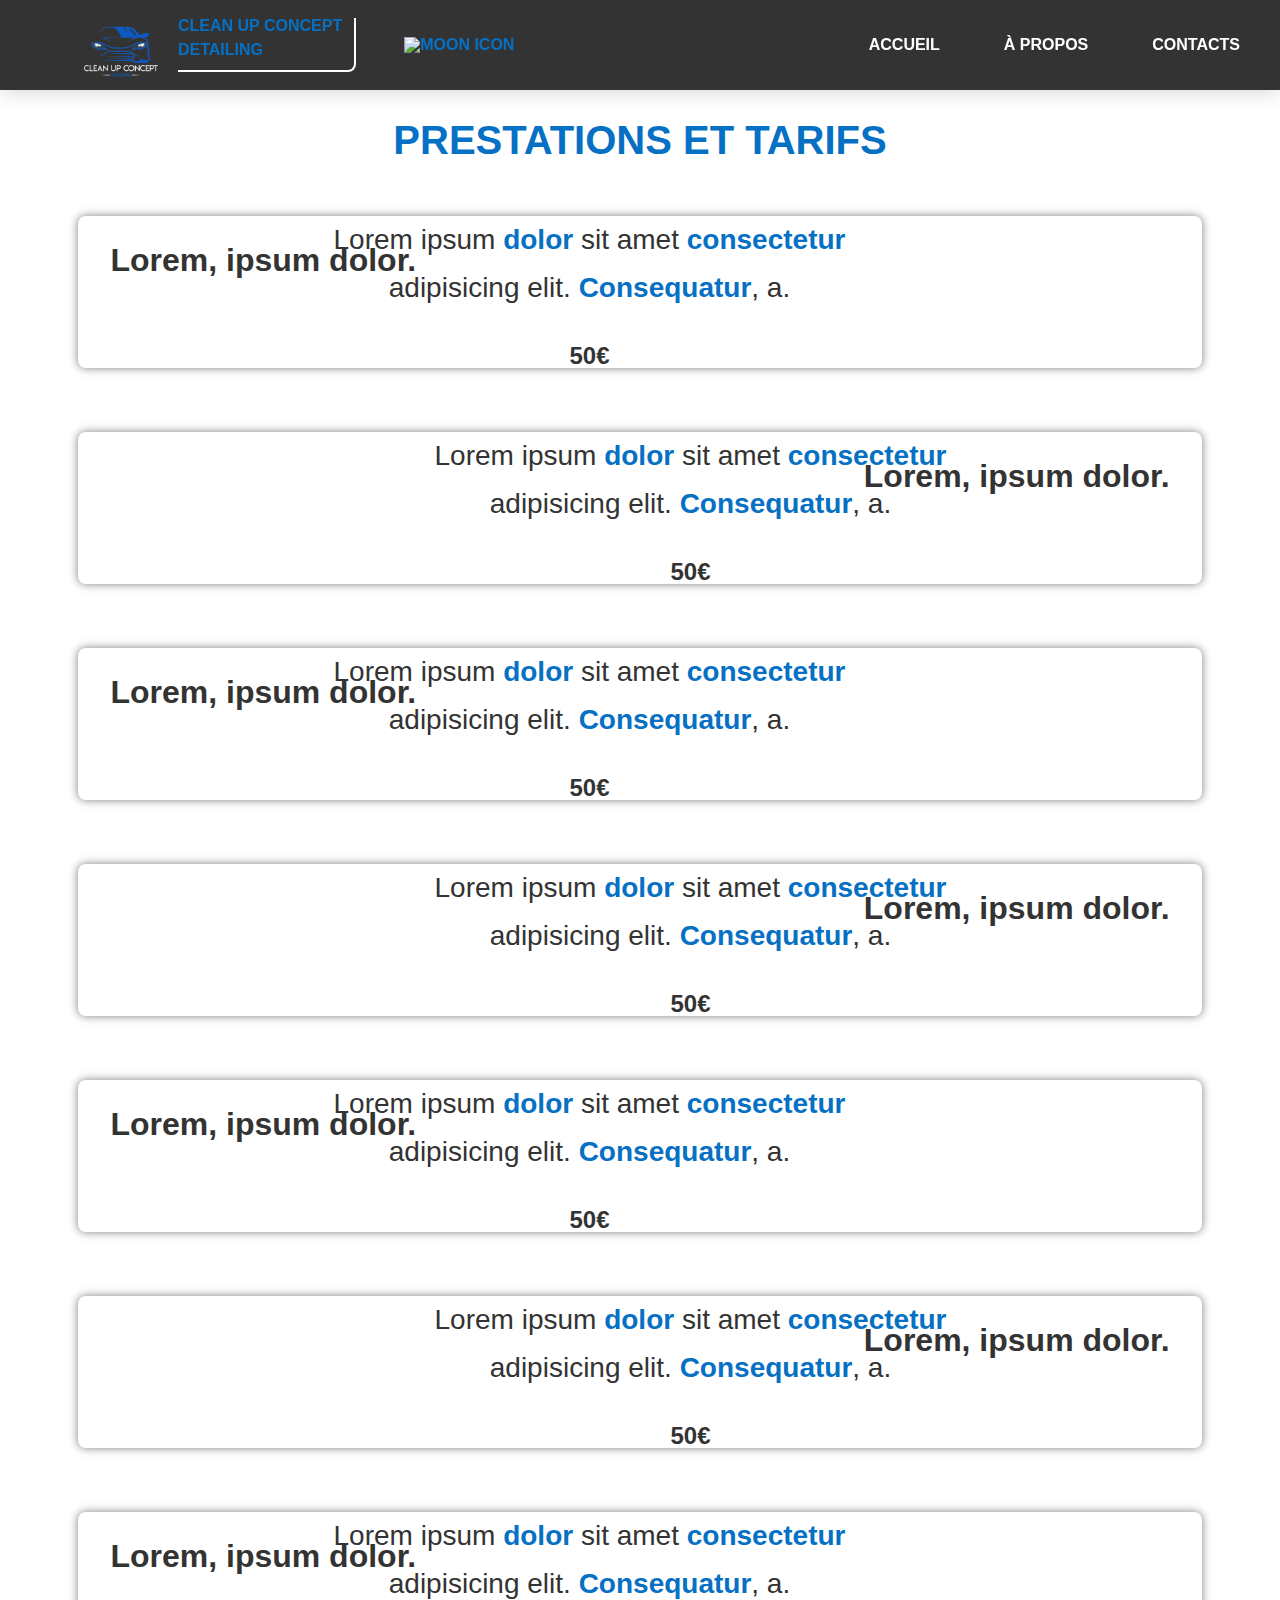
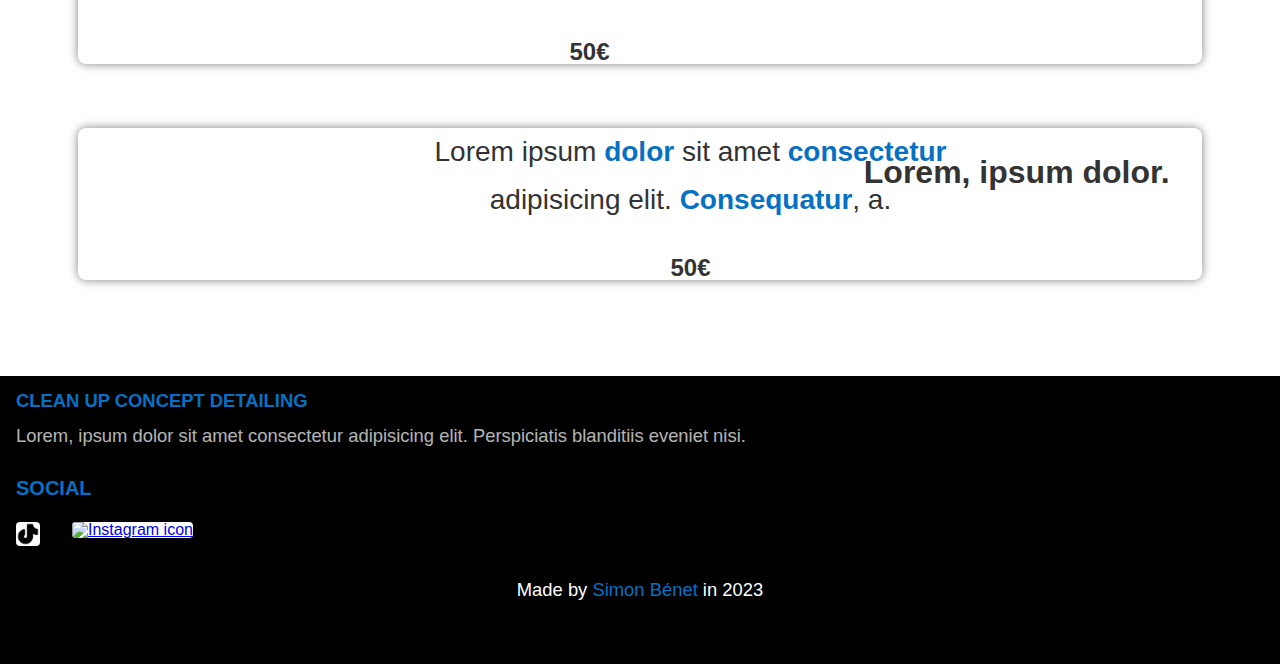
==== commit a4db91f0: "a" ====
--- a/gallery.html
+++ b/gallery.html
@@ -45,8 +45,11 @@
 
                 <!-- logo -->
 
-                <img id="logo" src="https://images.pexels.com/photos/3777946/pexels-photo-3777946.jpeg?auto=compress&cs=tinysrgb&w=1260&h=750&dpr=1" alt="Portrait/logo">
-                <p>your name</p>
+                <img id="logo" src="/assets/img/logo.png" alt="Portrait/logo">
+                <div id="headerTitleContainer">
+                    <p>clean up concept</p>
+                    <p id="detailing">detailing</p>
+                </div>
 
                 <!-- color mode -->
 
@@ -57,17 +60,15 @@
             </div>
             <div id="navbar">
                 <ul>
+                    
                     <li class="quickAccess">
-                        <a href="index.html#homeSection" title="Home section quick access"><img class="navbarIcons" src="https://cdn-icons-png.flaticon.com/128/73/73417.png" alt=""><p class="navbarTxt">home</p></a>
+                        <a href="index.html#homeSection" title="Home section quick access"><img class="navbarIcons" src="https://cdn-icons-png.flaticon.com/128/73/73417.png" alt=""><p class="navbarTxt">Accueil</p></a>
                     </li>
                     <li class="quickAccess">
-                        <a href="index.html#aboutSection" title="About section quick access"><img class="navbarIcons" src="https://cdn-icons-png.flaticon.com/128/3817/3817173.png" alt=""><p class="navbarTxt">about</p></a>
+                        <a href="index.html#aboutSection" title="About section quick access"><img class="navbarIcons" src="https://cdn-icons-png.flaticon.com/128/3817/3817173.png" alt=""><p class="navbarTxt">à propos</p></a>
                     </li>
                     <li class="quickAccess">
-                        <a href="index.html#prestationSection" title="prestation section quick access"><img class="navbarIcons" src="https://cdn-icons-png.flaticon.com/128/6002/6002182.png" alt=""><p class="navbarTxt">prestation</p></a>
-                    </li>
-                    <li class="quickAccess">
-                        <a href="index.html#contactSection" title="Contact section quick access"><img class="navbarIcons" src="https://cdn-icons-png.flaticon.com/128/1250/1250663.png" alt=""><p class="navbarTxt">contact</p></a>
+                        <a href="index.html#contactSection" title="Contact section quick access"><img class="navbarIcons" src="https://cdn-icons-png.flaticon.com/128/1250/1250663.png" alt=""><p class="navbarTxt">contacts</p></a>
                     </li>
                 </ul>
             </div>
@@ -83,16 +84,19 @@
         <div id="burgerMenu">
             <ul>
                 <li class="quickAccess">
-                    <a href="index.html#homeSection" title="Home section quick access">home</a>
-                </li>
-                <li class="quickAccess">
-                    <a href="index.html#aboutSection" title="About section quick access">about</a>
-                </li>
-                <li class="quickAccess">
-                    <a href="index.html#prestationSection" title="prestation section quick access">prestation</a>
-                </li>
-                <li class="quickAccess">
-                    <a href="index.html#contactSection" title="Contact section quick access">contact</a>
+                    <a href="#homeSection" title="Home section quick access">home</a>
+                </li>
+                <li class="quickAccess">
+                    <a href="#aboutSection" title="About section quick access">about</a>
+                </li>
+                <li class="quickAccess">
+                    <a href="#prestationSection" title="Prestation section quick access">prestation</a>
+                </li>
+                <li class="quickAccess">
+                    <a href="#contactSection" title="Contact section quick access">contact</a>
+                </li>
+                <li class="quickAccess">
+                    <a href="gallery.html" title="Contact section quick access">gallery</a>
                 </li>
             </ul>
         </div>
@@ -104,13 +108,14 @@
     
                 <!-- project 1 -->
     
-                <div class="prestationGalleryMainsContainers right">
+                <div class="prestationGalleryMainsContainers right" id="prestation1">
                     <h2 class="prestationGalleryTitles">Lorem, ipsum dolor.</h2>
                     <div class="prestationGalleryContainers">
                         <img src="https://media.discordapp.net/attachments/1092724733004480592/1107659862634147922/MrDisco_philosophie_grec_athene_1920x1280_d354458b-c7d3-4fdc-98c2-54a1c601d1b6.png?width=702&height=702" alt="" class="prestationGalleryItems prestationGalleryImgs">
                         <div class="prestationGalleryCtaDescriptionContainer">
                             <p class="prestationGalleryItems prestationGalleryDescriptions">Lorem ipsum <strong>dolor</strong> sit amet <strong>consectetur</strong> adipisicing elit. <strong>Consequatur</strong>, a.</p>
-                            <a href="" title="Click here to ''" target="_blank" class="prestationGalleryCta">do something here !</a>
+                            <p class="tarifs">50€</p>
+                            <!-- <a href="" title="Click here to ''" target="_blank" class="prestationGalleryCta">do something here !</a> -->
                         </div>
                     </div>
                 </div>
@@ -123,7 +128,8 @@
                         <img src="https://media.discordapp.net/attachments/1092724733004480592/1106254530947072070/MrDisco_philosophie_grec_athene_b9aa5efe-ed88-4b04-9425-9b3373d03d02.png?width=702&height=702" alt="" class="prestationGalleryItems prestationGalleryImgs">
                         <div class="prestationGalleryCtaDescriptionContainer">
                             <p class="prestationGalleryItems prestationGalleryDescriptions">Lorem ipsum <strong>dolor</strong> sit amet <strong>consectetur</strong> adipisicing elit. <strong>Consequatur</strong>, a.</p>
-                            <a href="" title="Click here to ''" target="_blank" class="prestationGalleryCta">do something here !</a>
+                            <p class="tarifs">50€</p>
+                            <!-- <a href="" title="Click here to ''" target="_blank" class="prestationGalleryCta">do something here !</a> -->
                         </div>
                     </div>
                 </div>
@@ -136,7 +142,8 @@
                         <img src="https://media.discordapp.net/attachments/1092724733004480592/1106254536118648873/MrDisco_philosophie_grec_athene_c1a4ff3d-2e3b-4273-bbcf-33b5f35859d4.png?width=702&height=702" alt="" class="prestationGalleryItems prestationGalleryImgs">
                         <div class="prestationGalleryCtaDescriptionContainer">
                             <p class="prestationGalleryItems prestationGalleryDescriptions">Lorem ipsum <strong>dolor</strong> sit amet <strong>consectetur</strong> adipisicing elit. <strong>Consequatur</strong>, a.</p>
-                            <a href="" title="Click here to ''" target="_blank" class="prestationGalleryCta">do something here !</a>
+                            <p class="tarifs">50€</p>
+                            <!-- <a href="" title="Click here to ''" target="_blank" class="prestationGalleryCta">do something here !</a> -->
                         </div>
                     </div>
                 </div>
@@ -149,7 +156,8 @@
                         <img src="https://media.discordapp.net/attachments/1092724733004480592/1106254541533483138/MrDisco_philosophie_grec_athene_a6153f58-8ac5-4fc4-be57-1cb8b0f8b013.png?width=702&height=702" alt="" class="prestationGalleryItems prestationGalleryImgs">
                         <div class="prestationGalleryCtaDescriptionContainer">
                             <p class="prestationGalleryItems prestationGalleryDescriptions">Lorem ipsum <strong>dolor</strong> sit amet <strong>consectetur</strong> adipisicing elit. <strong>Consequatur</strong>, a.</p>
-                            <a href="" title="Click here to ''" target="_blank" class="prestationGalleryCta">do something here !</a>
+                            <p class="tarifs">50€</p>
+                            <!-- <a href="" title="Click here to ''" target="_blank" class="prestationGalleryCta">do something here !</a> -->
                         </div>
                     </div>
                 </div>
@@ -162,7 +170,8 @@
                         <img src="https://media.discordapp.net/attachments/1092724733004480592/1107659862634147922/MrDisco_philosophie_grec_athene_1920x1280_d354458b-c7d3-4fdc-98c2-54a1c601d1b6.png?width=702&height=702" alt="" class="prestationGalleryItems prestationGalleryImgs">
                         <div class="prestationGalleryCtaDescriptionContainer">
                             <p class="prestationGalleryItems prestationGalleryDescriptions">Lorem ipsum <strong>dolor</strong> sit amet <strong>consectetur</strong> adipisicing elit. <strong>Consequatur</strong>, a.</p>
-                            <a href="" title="Click here to ''" target="_blank" class="prestationGalleryCta">do something here !</a>
+                            <p class="tarifs">50€</p>
+                            <!-- <a href="" title="Click here to ''" target="_blank" class="prestationGalleryCta">do something here !</a> -->
                         </div>
                     </div>
                 </div>
@@ -175,7 +184,8 @@
                         <img src="https://media.discordapp.net/attachments/1092724733004480592/1106254530947072070/MrDisco_philosophie_grec_athene_b9aa5efe-ed88-4b04-9425-9b3373d03d02.png?width=702&height=702" alt="" class="prestationGalleryItems prestationGalleryImgs">
                         <div class="prestationGalleryCtaDescriptionContainer">
                             <p class="prestationGalleryItems prestationGalleryDescriptions">Lorem ipsum <strong>dolor</strong> sit amet <strong>consectetur</strong> adipisicing elit. <strong>Consequatur</strong>, a.</p>
-                            <a href="" title="Click here to ''" target="_blank" class="prestationGalleryCta">do something here !</a>
+                            <p class="tarifs">50€</p>
+                            <!-- <a href="" title="Click here to ''" target="_blank" class="prestationGalleryCta">do something here !</a> -->
                         </div>
                     </div>
                 </div>
@@ -188,7 +198,8 @@
                         <img src="https://media.discordapp.net/attachments/1092724733004480592/1106254536118648873/MrDisco_philosophie_grec_athene_c1a4ff3d-2e3b-4273-bbcf-33b5f35859d4.png?width=702&height=702" alt="" class="prestationGalleryItems prestationGalleryImgs">
                         <div class="prestationGalleryCtaDescriptionContainer">
                             <p class="prestationGalleryItems prestationGalleryDescriptions">Lorem ipsum <strong>dolor</strong> sit amet <strong>consectetur</strong> adipisicing elit. <strong>Consequatur</strong>, a.</p>
-                            <a href="" title="Click here to ''" target="_blank" class="prestationGalleryCta">do something here !</a>
+                            <p class="tarifs">50€</p>
+                            <!-- <a href="" title="Click here to ''" target="_blank" class="prestationGalleryCta">do something here !</a> -->
                         </div>
                     </div>
                 </div>
@@ -201,7 +212,8 @@
                         <img src="https://media.discordapp.net/attachments/1092724733004480592/1106254541533483138/MrDisco_philosophie_grec_athene_a6153f58-8ac5-4fc4-be57-1cb8b0f8b013.png?width=702&height=702" alt="" class="prestationGalleryItems prestationGalleryImgs">
                         <div class="prestationGalleryCtaDescriptionContainer">
                             <p class="prestationGalleryItems prestationGalleryDescriptions">Lorem ipsum <strong>dolor</strong> sit amet <strong>consectetur</strong> adipisicing elit. <strong>Consequatur</strong>, a.</p>
-                            <a href="" title="Click here to ''" target="_blank" class="prestationGalleryCta">do something here !</a>
+                            <p class="tarifs">50€</p>
+                            <!-- <a href="" title="Click here to ''" target="_blank" class="prestationGalleryCta">do something here !</a> -->
                         </div>
                     </div>
                 </div>
@@ -211,23 +223,18 @@
     <footer>
         <div id="footerMainContainer">
             <div id="footerBioContainer">
-                <p id="footerName">your name</p>
+                <p id="footerName">Clean up concept detailing</p>
                 <p id="footerBio">Lorem, ipsum dolor sit amet consectetur adipisicing elit. Perspiciatis blanditiis eveniet nisi.</p>
             </div>
             <div id="footerSocialContainer">
                 <h2>social</h2>
                 <ul>
                     <li>
-                        <a href="#" target="_blank" title="Click to access my Linkedin profile" rel="noreferrer"><img src="https://cdn-icons-png.flaticon.com/128/3128/3128219.png" alt="Linkedin icon"></a>
+                        <a href="https://www.tiktok.com/@cleanupconcept" target="_blank" title="Cliquez pour acceder à mon profil Tiktok" rel="noreferrer"><img src="/assets/img/tiktok.png" alt="Linkedin icon"></a>
+                        
                     </li>
                     <li>
-                        <a href="#" target="_blank" title="Click to access my Facebook profile" rel="noreferrer"><img src="https://cdn-icons-png.flaticon.com/128/3128/3128208.png" alt="Facebook icon"></a>
-                    </li>
-                    <li>
-                        <a href="#" target="_blank" title="Click to access my Instagram profile" rel="noreferrer"><img src="https://cdn-icons-png.flaticon.com/128/717/717392.png" alt="Instagram icon"></a>
-                    </li>
-                    <li>
-                        <a href="#" target="_blank" title="Click to access my Twitter profile" rel="noreferrer"><img src="https://cdn-icons-png.flaticon.com/128/3128/3128212.png" alt="Twitter icon"></a>
+                        <a href="https://instagram.com/cleanupconcepts?igshid=NjIwNzIyMDk2Mg==" target="_blank" title="Cliquez pour acceder à mon profil Instagram" rel="noreferrer"><img src="https://cdn-icons-png.flaticon.com/128/717/717392.png" alt="Instagram icon"></a>
                     </li>
                 </ul>
             </div>
--- a/assets/css/styles.min.css
+++ b/assets/css/styles.min.css
@@ -1 +1 @@
-*:where(:not(html,iframe,canvas,img,svg,video):not(svg *,symbol *)){display:revert}*,*::before,*::after{box-sizing:border-box}a,button{cursor:revert}ol,ul,menu{list-style:none}img{max-width:100%}table{border-collapse:collapse}input,textarea{-webkit-user-select:auto}textarea{white-space:revert}meter{-webkit-appearance:revert;appearance:revert}::placeholder{color:unset}:where([hidden]){display:none}:where([contenteditable]:not([contenteditable=false])){-moz-user-modify:read-write;-webkit-user-modify:read-write;overflow-wrap:break-word;-webkit-line-break:after-white-space;-webkit-user-select:auto}:where([draggable=true]){-webkit-user-drag:element}html,body,div,span,object,iframe,h1,h2,h3,h4,h5,h6,p,blockquote,pre,abbr,address,cite,code,del,dfn,em,img,ins,kbd,q,samp,small,strong,sub,sup,var,b,i,dl,dt,dd,ol,ul,li,fieldset,form,label,legend,table,caption,tbody,tfoot,thead,tr,th,td,article,aside,canvas,details,figcaption,figure,footer,header,hgroup,menu,nav,section,summary,time,mark,audio,video{margin:0;padding:0;border:0;outline:0;font-size:100%;vertical-align:baseline;background:rgba(0,0,0,0)}body{line-height:1}article,aside,details,figcaption,figure,footer,header,hgroup,menu,nav,section{display:block}nav ul{list-style:none}blockquote,q{quotes:none}blockquote:before,blockquote:after,q:before,q:after{content:none}a{margin:0;padding:0;font-size:100%;vertical-align:baseline;background:rgba(0,0,0,0)}ins{background-color:#ff9;color:#000;text-decoration:none}mark{background-color:#ff9;color:#000;font-style:italic;font-weight:bold}del{text-decoration:line-through}abbr[title],dfn[title]{border-bottom:1px dotted;cursor:help}table{border-collapse:collapse;border-spacing:0}hr{display:block;height:1px;border:0;border-top:1px solid #ccc;margin:1em 0;padding:0}input,select{vertical-align:middle}img{max-width:100%}.ctaContainers{text-align:center;margin:4rem 0 4rem 0 !important;transition:.3s}@media(min-width: 1025px){.ctaContainers{cursor:pointer}.ctaContainers:hover{transition:.3s;color:#333;transform:translateY(-2px)}}.ctaContainers .cta{color:#fff;text-decoration:none;text-transform:uppercase;background-color:#0671c4;border-right:solid 2px #333;border-bottom:solid 2px #333;border-radius:.25rem;padding:.75rem;transition:.3s;box-shadow:0px 0px 10px 0px rgba(0,0,0,.6)}@media(min-width: 767px){.ctaContainers .cta{font-size:1.25rem}}@media(min-width: 1025px){.ctaContainers .cta{font-size:1.5rem;padding:1rem}.ctaContainers .cta:hover{transition:.3s;color:#333}}#map{height:300px;border-top:#333 solid;border-bottom:#fff solid;z-index:-3}#mouse{display:none}@media(min-width: 1025px){#mouse{border:solid #000 2px;height:2.75rem;width:1.5rem;border-radius:.75rem;position:absolute;left:calc(50% - 1rem);display:block;bottom:4rem}}#mouse #scrollContainer{position:relative}#mouse #scrollContainer:before{background-color:#000;position:absolute;content:"";display:block;height:.75rem;width:.25rem;border-radius:.5rem;top:.5rem;left:calc(50% - 2px);-webkit-animation-name:drop;-webkit-animation-timing-function:linear;-webkit-animation-iteration-count:infinite;-webkit-animation-play-state:running;-webkit-animation-delay:0s;-webkit-animation-duration:.8s;animation-name:drop;animation-timing-function:linear;animation-iteration-count:infinite;animation-play-state:running;animation-delay:0s;animation-duration:.8s}@-webkit-keyframes drop{0%{top:6px;opacity:.25}30%{top:9px;opacity:1}100%{top:20px;opacity:0}}@keyframes drop{0%{top:6px;opacity:.25}30%{top:9px;opacity:1}100%{top:20px;opacity:0}}.dark header{background-color:#333;color:#00fa9a}.dark header #headerMainContentContainer #navbar{background-color:#333}.dark header #headerMainContentContainer #navbar li a{color:#00fa9a}.dark header #headerMainContentContainer #navbar li a .navbarIcons{width:32px;filter:invert(100%)}@media(min-width: 1025px){.dark header #headerMainContentContainer #navbar li a .navbarTxt:hover{color:#00fa9a}}.dark header #headerMainContentContainer #burgerMenuMainContainer .burgerMenuImgContainer img{filter:invert(100%)}.dark header #burgerMenu li{border-bottom:#00fa9a solid 1px}.dark header #burgerMenu li a{color:#00fa9a}.dark main section{color:#000}.dark main section h4,.dark main section strong{color:#00fa9a !important}.dark main section .sectionTitle{color:#00fa9a !important}.dark main section .sectionTitle::after{background-color:#00fa9a !important}.dark main section .cta{color:#000;background-color:#00fa9a}.dark main #homeSection{background-color:#444}@media(min-width: 1025px){.dark main #homeSection #homeMainContentContainer{border:solid 8px #00fa9a !important}}.dark main #homeSection #homeMainContentContainer #titleContainer h1{color:#00fa9a !important}.dark main #homeSection #homeMainContentContainer #homeSpeechAndCtaContainer h2{color:#00fa9a !important}.dark main #homeSection #homeMainContentContainer #homeSpeechAndCtaContainer p{color:#000}.dark main #homeSection #homeMainContentContainer #homeSpeechAndCtaContainer #homeCtaMainContainer #homeCta{border:#00fa9a solid 2px !important}.dark main #homeSection #homeMainContentContainer #homeSpeechAndCtaContainer #homeCtaMainContainer #homeCta p{color:#00fa9a}.dark main #homeSection #rightSidenavContainer{background-color:#00fa9a !important}.dark main #homeSection #mouse{border:solid #00fa9a 2px}.dark main #homeSection #mouse #scrollContainer::before{background-color:#00fa9a}.dark main #aboutSection{background-color:#555;color:#000}.dark main #aboutSection h2,.dark main #aboutSection h3,.dark main #aboutSection strong{color:#00fa9a !important}.dark main #aboutSection #skillsContainer .skills{color:#000 !important;background-color:#00fa9a !important}.dark main #prestationSection{background-color:#444}.dark main #contactSection{background-color:#333}.dark main #contactSection .formMainContainer{background-color:#444;border:solid #00fa9a 2px !important}.dark main #contactSection .formMainContainer .formTitle{color:#00fa9a}.dark main #contactSection .formMainContainer .formBtn{background:#00fa9a}.dark main #contactSection .formMainContainer .formBtn:hover{background-color:#000}.dark main #contactSection .formMainContainer .formInput{border:solid 2px #00fa9a !important}.dark main #contactSection .formMainContainer button.formBtn{color:#444;transition:.6s}.dark main #contactSection .formMainContainer button.formBtn:hover{color:#fff;transition:.6s}.dark main #gallery{background-color:#444}.dark main #gallery h1{color:#00fa9a}.dark main #gallery .prestationGalleryMainsContainers h2{color:#00fa9a}.dark main #gallery .prestationGalleryMainsContainers .prestationGalleryContainers{background-color:#333;border:solid #666 2px}.dark main #gallery .prestationGalleryMainsContainers .prestationGalleryContainers .prestationGalleryImgs{border-bottom:solid #666 2px}@media(min-width: 1025px){.dark main #gallery .prestationGalleryMainsContainers .prestationGalleryContainers .prestationGalleryImgs{border:0}}.dark main #gallery .prestationGalleryMainsContainers .prestationGalleryContainers .prestationGalleryCtaDescriptionContainer{color:#fff}.dark main #gallery .prestationGalleryMainsContainers .prestationGalleryContainers .prestationGalleryCtaDescriptionContainer .prestationGalleryCta{background-color:#00fa9a !important;color:#333 !important;border-bottom:solid #666 2px !important;border-right:solid #666 2px !important}@media(min-width: 1025px){.dark main #gallery .prestationGalleryMainsContainers.right .prestationGalleryImgs{border-left:solid #666 2px}.dark main #gallery .prestationGalleryMainsContainers.left .prestationGalleryImgs{border-right:solid #666 2px}}.dark main #map{border-top:#00fa9a solid;border-bottom:#00fa9a solid}.dark footer h2,.dark footer #footerName{color:#00fa9a !important}.dark footer #propertyContainer a{color:#00fa9a}#navbar{position:fixed;bottom:0;left:0;right:0;background-color:#fff;height:50px;z-index:1000;display:flex;justify-content:center;align-items:center}@media(min-width: 1025px){#navbar{position:inherit;height:inherit;display:block}}#navbar ul{width:100%;display:flex;justify-content:center;align-items:center;gap:0 2.5rem}@media(min-width: 767px){#navbar ul{gap:0 8rem}}@media(min-width: 1025px){#navbar ul{gap:0 4rem;margin-right:4rem}}#navbar ul li{transition:.3s}@media(min-width: 1025px){#navbar ul li:hover{transform:translateY(-2px);transition:.3s}}#navbar ul li a{color:#333;text-decoration:none;transition:.3s}@media(min-width: 1025px){#navbar ul li a:hover{color:#0671c4;cursor:pointer;transition:.3s}#navbar ul li a:active{color:#05406d;transition:none}}#navbar ul li a .navbarTxt{display:none}@media(min-width: 1025px){#navbar ul li a .navbarTxt{display:block}}#navbar ul li a .navbarIcons{width:32px}@media(min-width: 1025px){#navbar ul li a .navbarIcons{display:none}}header{gap:0 2rem;text-transform:uppercase;font-weight:bolder;position:fixed;width:100%;z-index:1000;background-color:#fff;box-shadow:0px 0px 20px 0px rgba(0,0,0,.2);color:#0671c4}header #headerMainContentContainer{padding:1rem 1rem;display:flex;align-items:center}header #headerMainContentContainer #logo-colorModeContainer{display:flex;align-items:center;gap:0 1rem;width:100%}@media(min-width: 1025px){header #headerMainContentContainer #logo-colorModeContainer{margin-left:4rem}}header #headerMainContentContainer #logo-colorModeContainer img{width:42px;height:42px;border-radius:100%;object-fit:cover;display:block}header #headerMainContentContainer #logo-colorModeContainer #colorModeContainer{display:flex;gap:0 1rem}header #headerMainContentContainer #logo-colorModeContainer #colorModeContainer .colorModeBtns .colorModeBtnImg{width:32px;height:32px;transition:.3s}header #headerMainContentContainer #logo-colorModeContainer #colorModeContainer .colorModeBtns .colorModeBtnImg:hover{cursor:pointer;transition:.3s;transform:translateY(-2px)}header #headerMainContentContainer #logo-colorModeContainer #colorModeContainer #darkModeBtn.noActive{display:none}header #headerMainContentContainer #logo-colorModeContainer #colorModeContainer #lightModeBtn.noActive{display:none}header #headerMainContentContainer #burgerMenuMainContainer{text-align:right}@media(min-width: 1025px){header #headerMainContentContainer #burgerMenuMainContainer{display:none}}header #headerMainContentContainer #burgerMenuMainContainer .burgerMenuImgContainer img{width:32px}@media(min-width: 1025px){header #headerMainContentContainer #burgerMenuMainContainer .burgerMenuImgContainer img:hover{cursor:pointer}}header #headerMainContentContainer #burgerMenuMainContainer #burgerMenuCloserContainer{display:none}header #burgerMenu{display:none;font-size:.85rem}header #burgerMenu ul{display:flex;flex-direction:column;gap:1rem 0;align-items:center;justify-content:right}header #burgerMenu ul li{text-align:right;padding:0 1rem 1rem 0;width:100%;border-bottom:solid rgba(0,0,0,.1) 1px}header #burgerMenu ul li a{text-decoration:none;color:#333;transition:.3s}@media(min-width: 1025px){header #burgerMenu ul li a:hover{color:#0671c4;cursor:pointer;transition:.3s}}main{color:#333}main section{padding:2rem 1rem;line-height:1.5rem}@media(min-width: 1025px){main section .defaultMainContainer{margin:0 8rem}}@media(min-width: 1440px){main section .defaultMainContainer{margin:0 20rem}}main section .sectionTopContainers{text-align:center;margin-bottom:4rem}main section .sectionTopContainers .sectionTitle{font-size:1.5rem;text-transform:uppercase;position:relative;margin-bottom:3rem;color:#000}@media(min-width: 767px){main section .sectionTopContainers .sectionTitle{font-size:1.75rem}}@media(min-width: 1025px){main section .sectionTopContainers .sectionTitle{font-size:2rem}}main section .sectionTopContainers .sectionTitle::after{content:"";position:absolute;bottom:-20px;left:50%;transform:translateX(-50%);background-color:#0671c4;width:80px;height:4px;border-radius:.5rem}@media(min-width: 767px){main section .sectionTopContainers p{font-size:1.15rem}}@media(min-width: 1025px){main section .sectionTopContainers p{font-size:1.25rem}}main section .sectionTopContainers p strong{color:#0671c4}@media(min-width: 1025px){main section .sectionTopContainers .prestation{margin:0 8rem}}main #homeSection{display:flex;flex-direction:column;justify-content:center;align-items:center;position:relative;height:100dvh;background-color:#eee;background-image:url("data:image/svg+xml,%3Csvg xmlns='http://www.w3.org/2000/svg' width='119' height='119' viewBox='0 0 200 200'%3E%3Cdefs%3E%3ClinearGradient id='a' gradientUnits='userSpaceOnUse' x1='100' y1='33' x2='100' y2='-3'%3E%3Cstop offset='0' stop-color='%23000' stop-opacity='0'/%3E%3Cstop offset='1' stop-color='%23000' stop-opacity='1'/%3E%3C/linearGradient%3E%3ClinearGradient id='b' gradientUnits='userSpaceOnUse' x1='100' y1='135' x2='100' y2='97'%3E%3Cstop offset='0' stop-color='%23000' stop-opacity='0'/%3E%3Cstop offset='1' stop-color='%23000' stop-opacity='1'/%3E%3C/linearGradient%3E%3C/defs%3E%3Cg fill='%23c6c6c6' fill-opacity='0.02'%3E%3Crect x='100' width='100' height='100'/%3E%3Crect y='100' width='100' height='100'/%3E%3C/g%3E%3Cg fill-opacity='0.02'%3E%3Cpolygon fill='url(%23a)' points='100 30 0 0 200 0'/%3E%3Cpolygon fill='url(%23b)' points='100 100 0 130 0 100 200 100 200 130'/%3E%3C/g%3E%3C/svg%3E")}main #homeSection #homeContentMainContainer{z-index:1}main #homeSection #homeContentMainContainer #homeMainContentContainer{position:relative;overflow:hidden}@media(min-width: 1025px){main #homeSection #homeContentMainContainer #homeMainContentContainer{box-shadow:0px 0px 10px 0px rgba(0,0,0,.5);border:solid 8px #444;border-radius:.5rem;display:grid;gap:4rem 0;grid-template-columns:1fr 1fr;grid-template-rows:1fr 1fr;margin-top:4rem;height:80%}}main #homeSection #homeContentMainContainer #homeMainContentContainer #homeImg{display:none}@media(min-width: 1025px){main #homeSection #homeContentMainContainer #homeMainContentContainer #homeImg{display:block;bottom:-40%;left:-5%;position:absolute;width:512px;opacity:.85}}main #homeSection #homeContentMainContainer #homeMainContentContainer #titleContainer{grid-column:1/3}main #homeSection #homeContentMainContainer #homeMainContentContainer #homeSpeechAndCtaContainer{grid-column:2;grid-row:2}@media(min-width: 1025px){main #homeSection #homeContentMainContainer #homeMainContentContainer #homeSpeechAndCtaContainer{margin:2rem}}main #homeSection #homeContentMainContainer #homeMainContentContainer #homeSpeechAndCtaContainer #speechContainer{text-align:center}@media(min-width: 1025px){main #homeSection #homeContentMainContainer #homeMainContentContainer #homeSpeechAndCtaContainer #speechContainer{text-align:left}}main #homeSection #homeContentMainContainer #homeMainContentContainer #homeSpeechAndCtaContainer #speechContainer h2{color:#0671c4;font-size:1.25rem}main #homeSection #homeContentMainContainer #homeMainContentContainer #homeSpeechAndCtaContainer #speechContainer p{margin:1rem 0 2rem 0}main #homeSection #homeContentMainContainer #homeMainContentContainer #homeSpeechAndCtaContainer #homeCtaMainContainer{margin-bottom:2rem}main #homeSection #homeContentMainContainer #homeMainContentContainer #homeSpeechAndCtaContainer #homeCtaMainContainer #homeCta{border:solid #0671c4 2px;border-radius:.5rem;padding:.5rem;text-transform:uppercase;text-decoration:none;color:#0671c4;display:flex;align-items:center;justify-content:center;gap:0 1rem;width:fit-content;margin:0 auto}@media(min-width: 1025px){main #homeSection #homeContentMainContainer #homeMainContentContainer #homeSpeechAndCtaContainer #homeCtaMainContainer #homeCta{margin:inherit}}main #homeSection #homeContentMainContainer #homeMainContentContainer #homeSpeechAndCtaContainer #homeCtaMainContainer #homeCta #homeCtaImg{width:24px}main #homeSection #homeContentMainContainer .homeContentContainers{margin:4rem 0}@media(min-width: 1025px){main #homeSection #homeContentMainContainer .homeContentContainers{margin:6rem 0}}main #homeSection #homeContentMainContainer .homeContentContainers h1{color:#0671c4;text-transform:uppercase;font-size:1.5rem;text-align:center;font-family:Impact,Haettenschweiler,"Arial Narrow Bold",sans-serif;letter-spacing:.25rem;position:relative;width:fit-content;margin:0 auto}@media(min-width: 767px){main #homeSection #homeContentMainContainer .homeContentContainers h1{font-size:2rem}}@media(min-width: 1025px){main #homeSection #homeContentMainContainer .homeContentContainers h1{font-size:2.5rem}}@media(min-width: 1440px){main #homeSection #homeContentMainContainer .homeContentContainers h1{font-size:3rem}}main #homeSection #homeContentMainContainer .homeContentContainers h1 #titleImg{display:none}@media(min-width: 1025px){main #homeSection #homeContentMainContainer .homeContentContainers h1 #titleImg{display:block;position:absolute;width:124px;right:20%;bottom:50%;transform:translateY(50%);z-index:-1;opacity:.2}}main #homeSection #homeContentMainContainer .homeContentContainers p{font-weight:bolder;text-align:center}@media(min-width: 767px){main #homeSection #homeContentMainContainer .homeContentContainers p{font-size:1.25rem}}@media(min-width: 1025px){main #homeSection #homeContentMainContainer .homeContentContainers p{font-size:1.5rem}}main #homeSection #homeContentMainContainer #rightSidenavContainer{display:none}@media(min-width: 1025px){main #homeSection #homeContentMainContainer #rightSidenavContainer{display:block;position:absolute;right:0;bottom:35%;background-color:#fff;padding:2rem .5rem;border:solid #000 1px;border-right:none;border-top-left-radius:.25rem;border-bottom-left-radius:.25rem}}main #homeSection #homeContentMainContainer #rightSidenavContainer ul{display:flex;flex-direction:column;gap:2rem 0}main #homeSection #homeContentMainContainer #rightSidenavContainer ul li img{width:24px;transition:.3s}@media(min-width: 1025px){main #homeSection #homeContentMainContainer #rightSidenavContainer ul li img{cursor:pointer;width:36px}main #homeSection #homeContentMainContainer #rightSidenavContainer ul li img:hover{transition:.3s;transform:translateY(-2px)}main #homeSection #homeContentMainContainer #rightSidenavContainer ul li img:active{transform:translateY(3px);transform:translateX(3px)}}main #aboutSection{background-color:#f8f8f8}@media(min-width: 1025px){main #aboutSection #aboutSectionMainContainer{display:grid;grid-template-columns:1fr 1fr;gap:0 4rem}}main #aboutSection #aboutSectionMainContainer .aboutSectionContainers{text-align:center}@media(min-width: 1025px){main #aboutSection #aboutSectionMainContainer .aboutSectionContainers{text-align:inherit}}main #aboutSection #aboutSectionMainContainer .aboutSectionContainers h3{color:#000;margin:1.5rem 0;text-transform:uppercase;position:relative}@media(min-width: 767px){main #aboutSection #aboutSectionMainContainer .aboutSectionContainers h3{font-size:1.25rem}}@media(min-width: 1025px){main #aboutSection #aboutSectionMainContainer .aboutSectionContainers h3{margin-bottom:3rem;font-size:1.5rem}}main #aboutSection #aboutSectionMainContainer .aboutSectionContainers h3::after{content:"";width:20px;height:2px;background-color:#444;position:absolute;left:3rem;bottom:50%}@media(min-width: 767px){main #aboutSection #aboutSectionMainContainer .aboutSectionContainers h3::after{display:none}}main #aboutSection #aboutSectionMainContainer .aboutSectionContainers h3::before{content:"";width:20px;height:2px;background-color:#444;position:absolute;right:3rem;bottom:50%}@media(min-width: 767px){main #aboutSection #aboutSectionMainContainer .aboutSectionContainers h3::before{display:none}}main #aboutSection #aboutSectionMainContainer .bioP{margin-top:2rem}@media(min-width: 767px){main #aboutSection #aboutSectionMainContainer p{font-size:1.15rem}}@media(min-width: 1025px){main #aboutSection #aboutSectionMainContainer p{font-size:1.25rem}}main #aboutSection #aboutSectionMainContainer p strong{color:#0671c4}main #aboutSection #skillsMainContainer #skillsContainer{display:flex;flex-wrap:wrap;gap:1rem 2rem}main #aboutSection #skillsMainContainer #skillsContainer .skills{color:#444;background-color:rgba(6,113,196,.2);padding:.25rem;border-radius:.25rem;box-shadow:0px 0px 10px 0px rgba(0,0,0,.2)}@media(min-width: 767px){main #aboutSection #skillsMainContainer #skillsContainer .skills{font-size:1.15rem}}@media(min-width: 1025px){main #aboutSection #skillsMainContainer #skillsContainer .skills{font-size:1.25rem}}main #aboutSection #skillsMainContainer #skillsContainer .block{display:none}@media(min-width: 1025px){main #aboutSection #skillsMainContainer #skillsContainer .block{display:block}}main #specsMainContainer{border-bottom:solid #333 2px;border-top:solid #333 2px;background-color:#888;width:100%;display:flex;color:#eee;padding:1rem 0}main #specsMainContainer .specsContainers{display:flex;flex-direction:column;justify-content:center;align-items:center;text-align:center;gap:1rem 0;padding:0 4rem}main #specsMainContainer .specsContainers img{width:36px}main #prestationSection{background-color:#fff}main #prestationSection #prestationSectionMainContainer{display:flex;flex-direction:column;align-items:center}@media(min-width: 1025px){main #prestationSection #prestationSectionMainContainer{display:grid;justify-items:center;grid-template-columns:1fr 1fr;gap:0 2rem}}main #prestationSection #prestationSectionMainContainer .prestationMainContainers{position:relative;margin-bottom:4rem;text-align:center;background-color:#333;width:200px;border-radius:.5rem}@media(min-width: 767px){main #prestationSection #prestationSectionMainContainer .prestationMainContainers{width:300px}}@media(min-width: 1025px){main #prestationSection #prestationSectionMainContainer .prestationMainContainers{width:350px}}main #prestationSection #prestationSectionMainContainer .prestationMainContainers::after{content:"";width:100px;height:2px;background-color:#444;position:absolute;bottom:-20px;left:50%;transform:translateX(-50%)}@media(min-width: 1025px){main #prestationSection #prestationSectionMainContainer .prestationMainContainers::after{display:none}}main #prestationSection #prestationSectionMainContainer .prestationMainContainers img{display:block;box-sizing:border-box;object-fit:cover;border-radius:.5rem;opacity:.3;width:200px;border:#333 solid 4px;box-shadow:0px 0px 5px 0px rgba(0,0,0,.5)}main #prestationSection #prestationSectionMainContainer .prestationMainContainers img:hover{opacity:1}@media(min-width: 767px){main #prestationSection #prestationSectionMainContainer .prestationMainContainers img{width:300px}}@media(min-width: 1025px){main #prestationSection #prestationSectionMainContainer .prestationMainContainers img{width:350px}}main #prestationSection #prestationSectionMainContainer .prestationMainContainers h4{position:absolute;top:50%;transform:translateY(-50%);left:0;right:0;color:#eee;text-transform:uppercase;z-index:100}@media(min-width: 767px){main #prestationSection #prestationSectionMainContainer .prestationMainContainers h4{font-size:1.25rem}}@media(min-width: 1440px){main #prestationSection #prestationSectionMainContainer .prestationMainContainers h4{font-size:1.35rem}}main #contactSection{background-color:#eee}main #contactSection #contactFormContainer{margin:0 auto;border:solid 2px #000}main #gallery h1{margin:4rem 0 2rem 0;font-size:1.5rem;text-transform:uppercase;text-align:right;color:#0671c4}@media(min-width: 1025px){main #gallery h1{text-align:center;margin-top:6rem;font-size:2.5rem}}main #gallery #galleryMainContainer{display:flex;flex-direction:column;gap:4rem 0}@media(min-width: 1025px){main #gallery #galleryMainContainer{width:90%;margin:4rem auto;border-radius:.5rem}main #gallery #galleryMainContainer .prestationGalleryMainsContainers.right .prestationGalleryTitles{left:2rem}main #gallery #galleryMainContainer .prestationGalleryMainsContainers.right .prestationGalleryContainers img{grid-column:2;grid-row:1;margin-left:auto;object-fit:cover;box-sizing:border-box;display:block;border-top-right-radius:.5rem;border-bottom-right-radius:.5rem}main #gallery #galleryMainContainer .prestationGalleryMainsContainers.right .prestationGalleryContainers .prestationGalleryCtaDescriptionContainer{grid-column:1;grid-row:1}main #gallery #galleryMainContainer .prestationGalleryMainsContainers.left .prestationGalleryTitles{right:2rem}main #gallery #galleryMainContainer .prestationGalleryMainsContainers.left .prestationGalleryContainers img{grid-column:1;grid-row:1;margin-right:auto;object-fit:cover;border-top-left-radius:.5rem;border-bottom-left-radius:.5rem}main #gallery #galleryMainContainer .prestationGalleryMainsContainers.left .prestationGalleryContainers .prestationGalleryCtaDescriptionContainer{grid-column:2;grid-row:1}}main #gallery #galleryMainContainer .prestationGalleryMainsContainers{position:relative}main #gallery #galleryMainContainer .prestationGalleryMainsContainers:not(:last-child)::after{content:"";width:8rem;height:2px;background-color:#444;position:absolute;bottom:-2rem;left:50%;transform:translateX(-50%)}@media(min-width: 1025px){main #gallery #galleryMainContainer .prestationGalleryMainsContainers:not(:last-child)::after{display:none}}main #gallery #galleryMainContainer .prestationGalleryMainsContainers .prestationGalleryTitles{margin-bottom:.75rem;font-size:1.25rem}@media(min-width: 1025px){main #gallery #galleryMainContainer .prestationGalleryMainsContainers .prestationGalleryTitles{font-size:2rem;position:absolute;top:2rem}}main #gallery #galleryMainContainer .prestationGalleryMainsContainers .prestationGalleryContainers{display:flex;flex-direction:column;gap:1rem 0;box-shadow:0px 0px 10px 0px rgba(0,0,0,.5);border-radius:.5rem;text-align:center}@media(min-width: 1025px){main #gallery #galleryMainContainer .prestationGalleryMainsContainers .prestationGalleryContainers{border-radius:.5rem;display:grid;grid-column:1fr 1fr;align-items:center}}main #gallery #galleryMainContainer .prestationGalleryMainsContainers .prestationGalleryContainers .prestationGalleryImgs{border-top-right-radius:.5rem;border-top-left-radius:.5rem;object-fit:cover;display:block}@media(min-width: 1025px){main #gallery #galleryMainContainer .prestationGalleryMainsContainers .prestationGalleryContainers .prestationGalleryImgs{border-top-right-radius:0;border-top-left-radius:0}}main #gallery #galleryMainContainer .prestationGalleryMainsContainers .prestationGalleryContainers .prestationGalleryCtaDescriptionContainer{display:flex;flex-direction:column;gap:2rem 0}main #gallery #galleryMainContainer .prestationGalleryMainsContainers .prestationGalleryContainers .prestationGalleryCtaDescriptionContainer .prestationGalleryDescriptions{margin-bottom:1rem}@media(min-width: 1025px){main #gallery #galleryMainContainer .prestationGalleryMainsContainers .prestationGalleryContainers .prestationGalleryCtaDescriptionContainer .prestationGalleryDescriptions{font-size:1.75rem;line-height:3rem;margin:0 20%}}main #gallery #galleryMainContainer .prestationGalleryMainsContainers .prestationGalleryContainers .prestationGalleryCtaDescriptionContainer .prestationGalleryDescriptions strong{color:#0671c4}main #gallery #galleryMainContainer .prestationGalleryMainsContainers .prestationGalleryContainers .prestationGalleryCtaDescriptionContainer .prestationGalleryCta{color:#fff;text-decoration:none;background-color:#0671c4;padding:.5rem;border-bottom:solid #333 2px;border-right:solid #333 2px;border-radius:.5rem;text-transform:uppercase;transition:.3s;margin:0 auto 2rem auto}@media(min-width: 1025px){main #gallery #galleryMainContainer .prestationGalleryMainsContainers .prestationGalleryContainers .prestationGalleryCtaDescriptionContainer .prestationGalleryCta{margin:0 auto}main #gallery #galleryMainContainer .prestationGalleryMainsContainers .prestationGalleryContainers .prestationGalleryCtaDescriptionContainer .prestationGalleryCta:hover{transition:.3s;color:#333;transform:translateY(-2px)}}html{scroll-behavior:smooth;-ms-overflow-style:none;scrollbar-width:none}html::-webkit-scrollbar{display:none}html body{font-family:"Poppins",sans-serif}footer{background-color:#000;padding:1rem;padding-bottom:4rem}@media(min-width: 1440px){footer{padding:1rem 20rem}}footer #footerMainContainer{color:#fff;padding-bottom:1rem}@media(min-width: 1440px){footer #footerMainContainer{display:flex;border-bottom:solid #fff 1px;gap:0 20rem;margin-bottom:2rem;margin-bottom:2rem}}footer #footerMainContainer #footerBioContainer #footerName{text-transform:uppercase;margin-bottom:1rem;font-weight:bold;color:#0671c4}@media(min-width: 767px){footer #footerMainContainer #footerBioContainer #footerName{font-size:1.15rem}}@media(min-width: 1440px){footer #footerMainContainer #footerBioContainer #footerName{margin-bottom:2rem}}footer #footerMainContainer #footerBioContainer #footerBio{line-height:1.25rem;margin-bottom:1rem;opacity:.7}@media(min-width: 767px){footer #footerMainContainer #footerBioContainer #footerBio{font-size:1.15rem;margin-bottom:2rem}}footer #footerMainContainer #footerSocialContainer h2{text-transform:uppercase;margin-bottom:1.5rem;color:#0671c4}@media(min-width: 767px){footer #footerMainContainer #footerSocialContainer h2{font-size:1.25rem}}@media(min-width: 1440px){footer #footerMainContainer #footerSocialContainer h2{margin-bottom:2rem}}footer #footerMainContainer #footerSocialContainer ul{margin-bottom:1rem;display:flex;gap:0 2rem}footer #footerMainContainer #footerSocialContainer ul li img{border-radius:.25rem;width:24px;background:#fff}@media(min-width: 1440px){footer #footerMainContainer #footerSocialContainer ul li img{width:32px}}footer #propertyContainer{text-align:center}@media(min-width: 767px){footer #propertyContainer{font-size:1.15rem}}@media(min-width: 1440px){footer #propertyContainer{margin-bottom:2rem;color:#fff;font-size:1.25rem}}footer #propertyContainer p{color:#fff}footer #propertyContainer p a{color:#0671c4;text-decoration:none}/*# sourceMappingURL=styles.min.css.map */+*:where(:not(html,iframe,canvas,img,svg,video):not(svg *,symbol *)){display:revert}*,*::before,*::after{box-sizing:border-box}a,button{cursor:revert}ol,ul,menu{list-style:none}img{max-width:100%}table{border-collapse:collapse}input,textarea{-webkit-user-select:auto}textarea{white-space:revert}meter{-webkit-appearance:revert;appearance:revert}::placeholder{color:unset}:where([hidden]){display:none}:where([contenteditable]:not([contenteditable=false])){-moz-user-modify:read-write;-webkit-user-modify:read-write;overflow-wrap:break-word;-webkit-line-break:after-white-space;-webkit-user-select:auto}:where([draggable=true]){-webkit-user-drag:element}html,body,div,span,object,iframe,h1,h2,h3,h4,h5,h6,p,blockquote,pre,abbr,address,cite,code,del,dfn,em,img,ins,kbd,q,samp,small,strong,sub,sup,var,b,i,dl,dt,dd,ol,ul,li,fieldset,form,label,legend,table,caption,tbody,tfoot,thead,tr,th,td,article,aside,canvas,details,figcaption,figure,footer,header,hgroup,menu,nav,section,summary,time,mark,audio,video{margin:0;padding:0;border:0;outline:0;font-size:100%;vertical-align:baseline;background:rgba(0,0,0,0)}body{line-height:1}article,aside,details,figcaption,figure,footer,header,hgroup,menu,nav,section{display:block}nav ul{list-style:none}blockquote,q{quotes:none}blockquote:before,blockquote:after,q:before,q:after{content:none}a{margin:0;padding:0;font-size:100%;vertical-align:baseline;background:rgba(0,0,0,0)}ins{background-color:#ff9;color:#000;text-decoration:none}mark{background-color:#ff9;color:#000;font-style:italic;font-weight:bold}del{text-decoration:line-through}abbr[title],dfn[title]{border-bottom:1px dotted;cursor:help}table{border-collapse:collapse;border-spacing:0}hr{display:block;height:1px;border:0;border-top:1px solid #ccc;margin:1em 0;padding:0}input,select{vertical-align:middle}img{max-width:100%}.ctaContainers{text-align:center;margin:4rem 0 4rem 0 !important;transition:.3s}@media(min-width: 1025px){.ctaContainers{cursor:pointer}.ctaContainers:hover{transition:.3s;color:#333;transform:translateY(-2px)}}.ctaContainers .cta{color:#fff;text-decoration:none;text-transform:uppercase;background-color:#0671c4;border-right:solid 2px #333;border-bottom:solid 2px #333;border-radius:.25rem;padding:.75rem;transition:.3s;box-shadow:0px 0px 10px 0px rgba(0,0,0,.6)}@media(min-width: 767px){.ctaContainers .cta{font-size:1.25rem}}@media(min-width: 1025px){.ctaContainers .cta{font-size:1.5rem;padding:1rem}.ctaContainers .cta:hover{transition:.3s;color:#333}}#mapContainer #map{height:300px;border-top:#333 solid;border-bottom:#fff solid;z-index:1}#mouse{display:none}@media(min-width: 1025px){#mouse{border:solid #000 2px;height:2.75rem;width:1.5rem;border-radius:.75rem;position:absolute;left:calc(50% - 1rem);display:block;bottom:4rem}}#mouse #scrollContainer{position:relative}#mouse #scrollContainer:before{background-color:#000;position:absolute;content:"";display:block;height:.75rem;width:.25rem;border-radius:.5rem;top:.5rem;left:calc(50% - 2px);-webkit-animation-name:drop;-webkit-animation-timing-function:linear;-webkit-animation-iteration-count:infinite;-webkit-animation-play-state:running;-webkit-animation-delay:0s;-webkit-animation-duration:.8s;animation-name:drop;animation-timing-function:linear;animation-iteration-count:infinite;animation-play-state:running;animation-delay:0s;animation-duration:.8s}@-webkit-keyframes drop{0%{top:6px;opacity:.25}30%{top:9px;opacity:1}100%{top:20px;opacity:0}}@keyframes drop{0%{top:6px;opacity:.25}30%{top:9px;opacity:1}100%{top:20px;opacity:0}}.dark header{background-color:#333;color:#00fa9a}.dark header #headerMainContentContainer #navbar{background-color:#333}.dark header #headerMainContentContainer #navbar li a{color:#00fa9a}.dark header #headerMainContentContainer #navbar li a .navbarIcons{width:32px;filter:invert(100%)}@media(min-width: 1025px){.dark header #headerMainContentContainer #navbar li a .navbarTxt:hover{color:#00fa9a}}.dark header #headerMainContentContainer #burgerMenuMainContainer .burgerMenuImgContainer img{filter:invert(100%)}.dark header #burgerMenu li{border-bottom:#00fa9a solid 1px}.dark header #burgerMenu li a{color:#00fa9a}.dark main section{color:#000}.dark main section h4,.dark main section strong{color:#00fa9a !important}.dark main section .sectionTitle{color:#00fa9a !important}.dark main section .sectionTitle::after{background-color:#00fa9a !important}.dark main section .cta{color:#000;background-color:#00fa9a}.dark main #homeSection{background-color:#444}@media(min-width: 1025px){.dark main #homeSection #homeMainContentContainer{border:solid 8px #00fa9a !important}}.dark main #homeSection #homeMainContentContainer #titleContainer h1{color:#00fa9a !important}.dark main #homeSection #homeMainContentContainer #homeSpeechAndCtaContainer h2{color:#00fa9a !important}.dark main #homeSection #homeMainContentContainer #homeSpeechAndCtaContainer p{color:#000}.dark main #homeSection #homeMainContentContainer #homeSpeechAndCtaContainer #homeCtaMainContainer #homeCta{border:#00fa9a solid 2px !important}.dark main #homeSection #homeMainContentContainer #homeSpeechAndCtaContainer #homeCtaMainContainer #homeCta p{color:#00fa9a}.dark main #homeSection #rightSidenavContainer{background-color:#00fa9a !important}.dark main #homeSection #mouse{border:solid #00fa9a 2px}.dark main #homeSection #mouse #scrollContainer::before{background-color:#00fa9a}.dark main #aboutSection{background-color:#555;color:#000}.dark main #aboutSection h2,.dark main #aboutSection h3,.dark main #aboutSection strong{color:#00fa9a !important}.dark main #aboutSection #skillsContainer .skills{color:#000 !important;background-color:#00fa9a !important}.dark main #prestationSection{background-color:#444}.dark main #contactSection{background-color:#333}.dark main #contactSection .formMainContainer{background-color:#444;border:solid #00fa9a 2px !important}.dark main #contactSection .formMainContainer .formTitle{color:#00fa9a}.dark main #contactSection .formMainContainer .formBtn{background:#00fa9a}.dark main #contactSection .formMainContainer .formBtn:hover{background-color:#000}.dark main #contactSection .formMainContainer .formInput{border:solid 2px #00fa9a !important}.dark main #contactSection .formMainContainer button.formBtn{color:#444;transition:.6s}.dark main #contactSection .formMainContainer button.formBtn:hover{color:#fff;transition:.6s}.dark main #gallery{background-color:#444}.dark main #gallery h1{color:#00fa9a}.dark main #gallery .prestationGalleryMainsContainers h2{color:#00fa9a}.dark main #gallery .prestationGalleryMainsContainers .prestationGalleryContainers{background-color:#333;border:solid #666 2px}.dark main #gallery .prestationGalleryMainsContainers .prestationGalleryContainers .prestationGalleryImgs{border-bottom:solid #666 2px}@media(min-width: 1025px){.dark main #gallery .prestationGalleryMainsContainers .prestationGalleryContainers .prestationGalleryImgs{border:0}}.dark main #gallery .prestationGalleryMainsContainers .prestationGalleryContainers .prestationGalleryCtaDescriptionContainer{color:#fff}.dark main #gallery .prestationGalleryMainsContainers .prestationGalleryContainers .prestationGalleryCtaDescriptionContainer .prestationGalleryCta{background-color:#00fa9a !important;color:#333 !important;border-bottom:solid #666 2px !important;border-right:solid #666 2px !important}@media(min-width: 1025px){.dark main #gallery .prestationGalleryMainsContainers.right .prestationGalleryImgs{border-left:solid #666 2px}.dark main #gallery .prestationGalleryMainsContainers.left .prestationGalleryImgs{border-right:solid #666 2px}}.dark main #map{border-top:#00fa9a solid;border-bottom:#00fa9a solid}.dark footer h2,.dark footer #footerName{color:#00fa9a !important}.dark footer #propertyContainer a{color:#00fa9a}#navbar{position:fixed;bottom:0;left:0;right:0;background-color:#333;height:50px;z-index:1000;display:flex;justify-content:center;align-items:center}@media(min-width: 1025px){#navbar{position:inherit;height:inherit;display:block}}#navbar ul{width:100%;display:flex;justify-content:center;align-items:center;gap:0 2.5rem}@media(min-width: 767px){#navbar ul{gap:0 8rem}}@media(min-width: 1025px){#navbar ul{gap:0 4rem;margin-right:4rem}}#navbar ul li{transition:.3s}@media(min-width: 1025px){#navbar ul li:hover{transform:translateY(-2px);transition:.3s}}#navbar ul li a{color:#fff;text-decoration:none;transition:.3s}@media(min-width: 1025px){#navbar ul li a:hover{color:#0671c4;cursor:pointer;transition:.3s}#navbar ul li a:active{color:#05406d;transition:none}}#navbar ul li a .navbarTxt{display:none}@media(min-width: 1025px){#navbar ul li a .navbarTxt{display:block}}#navbar ul li a .navbarIcons{width:32px}@media(min-width: 1025px){#navbar ul li a .navbarIcons{display:none}}header{gap:0 2rem;text-transform:uppercase;font-weight:bolder;position:fixed;width:100%;z-index:1000;background-color:#333;box-shadow:0px 0px 20px 0px rgba(0,0,0,.2);color:#0671c4}header #headerMainContentContainer{padding:1rem 1rem;display:flex;align-items:center}@media(min-width: 1025px){header #headerMainContentContainer{padding:.25rem 1rem}}header #headerMainContentContainer #logo-colorModeContainer{display:flex;align-items:center;gap:0 1rem;width:100%}@media(min-width: 1025px){header #headerMainContentContainer #logo-colorModeContainer{margin-left:4rem}}header #headerMainContentContainer #logo-colorModeContainer #logo{width:42px}@media(min-width: 767px){header #headerMainContentContainer #logo-colorModeContainer #logo{width:64px}}@media(min-width: 1025px){header #headerMainContentContainer #logo-colorModeContainer #logo{width:82px}}header #headerMainContentContainer #logo-colorModeContainer #headerTitleContainer{display:flex;flex-direction:column;gap:.5rem 0;border-right:solid #fff 2px;border-bottom:solid #fff 2px;padding:0 .5rem .5rem 0;border-bottom-right-radius:.5rem;font-size:.9rem}@media(min-width: 1025px){header #headerMainContentContainer #logo-colorModeContainer #headerTitleContainer{font-size:1rem;padding:0 .75rem .75rem 0}}header #headerMainContentContainer #logo-colorModeContainer #colorModeContainer{display:flex;gap:0 1rem;margin-left:1rem}@media(min-width: 1025px){header #headerMainContentContainer #logo-colorModeContainer #colorModeContainer{margin-left:2rem}}header #headerMainContentContainer #logo-colorModeContainer #colorModeContainer .colorModeBtns .colorModeBtnImg{width:32px;height:32px;transition:.3s}header #headerMainContentContainer #logo-colorModeContainer #colorModeContainer .colorModeBtns .colorModeBtnImg:hover{cursor:pointer;transition:.3s;transform:translateY(-2px)}header #headerMainContentContainer #logo-colorModeContainer #colorModeContainer #darkModeBtn.noActive{display:none}header #headerMainContentContainer #logo-colorModeContainer #colorModeContainer #lightModeBtn.noActive{display:none}header #headerMainContentContainer #burgerMenuMainContainer{text-align:right}@media(min-width: 1025px){header #headerMainContentContainer #burgerMenuMainContainer{display:none}}header #headerMainContentContainer #burgerMenuMainContainer .burgerMenuImgContainer img{width:32px}@media(min-width: 1025px){header #headerMainContentContainer #burgerMenuMainContainer .burgerMenuImgContainer img:hover{cursor:pointer}}header #headerMainContentContainer #burgerMenuMainContainer #burgerMenuCloserContainer{display:none}header #burgerMenu{display:none;font-size:.85rem}header #burgerMenu ul{display:flex;flex-direction:column;gap:1rem 0;align-items:center;justify-content:right}header #burgerMenu ul li{text-align:right;padding:0 1rem 1rem 0;width:100%;border-bottom:solid rgba(0,0,0,.1) 1px}header #burgerMenu ul li a{text-decoration:none;color:#fff;transition:.3s}@media(min-width: 1025px){header #burgerMenu ul li a:hover{color:#0671c4;cursor:pointer;transition:.3s}}main{color:#333}main section{padding:2rem 1rem;line-height:1.5rem}@media(min-width: 1025px){main section .defaultMainContainer{margin:0 8rem}}@media(min-width: 1440px){main section .defaultMainContainer{margin:0 20rem}}main section .sectionTopContainers{text-align:center;margin-bottom:4rem}main section .sectionTopContainers .sectionTitle{font-size:1.5rem;text-transform:uppercase;position:relative;margin-bottom:3rem;color:#000}@media(min-width: 767px){main section .sectionTopContainers .sectionTitle{font-size:1.75rem}}@media(min-width: 1025px){main section .sectionTopContainers .sectionTitle{font-size:2rem}}main section .sectionTopContainers .sectionTitle::after{content:"";position:absolute;bottom:-20px;left:50%;transform:translateX(-50%);background-color:#0671c4;width:80px;height:4px;border-radius:.5rem}@media(min-width: 767px){main section .sectionTopContainers p{font-size:1.15rem}}@media(min-width: 1025px){main section .sectionTopContainers p{font-size:1.25rem}}main section .sectionTopContainers p strong{color:#0671c4}@media(min-width: 1025px){main section .sectionTopContainers .prestation{margin:0 8rem}}main #homeSection{display:flex;flex-direction:column;justify-content:center;align-items:center;position:relative;height:100dvh;background-color:#eee;background-image:url("data:image/svg+xml,%3Csvg xmlns='http://www.w3.org/2000/svg' width='119' height='119' viewBox='0 0 200 200'%3E%3Cdefs%3E%3ClinearGradient id='a' gradientUnits='userSpaceOnUse' x1='100' y1='33' x2='100' y2='-3'%3E%3Cstop offset='0' stop-color='%23000' stop-opacity='0'/%3E%3Cstop offset='1' stop-color='%23000' stop-opacity='1'/%3E%3C/linearGradient%3E%3ClinearGradient id='b' gradientUnits='userSpaceOnUse' x1='100' y1='135' x2='100' y2='97'%3E%3Cstop offset='0' stop-color='%23000' stop-opacity='0'/%3E%3Cstop offset='1' stop-color='%23000' stop-opacity='1'/%3E%3C/linearGradient%3E%3C/defs%3E%3Cg fill='%23c6c6c6' fill-opacity='0.02'%3E%3Crect x='100' width='100' height='100'/%3E%3Crect y='100' width='100' height='100'/%3E%3C/g%3E%3Cg fill-opacity='0.02'%3E%3Cpolygon fill='url(%23a)' points='100 30 0 0 200 0'/%3E%3Cpolygon fill='url(%23b)' points='100 100 0 130 0 100 200 100 200 130'/%3E%3C/g%3E%3C/svg%3E")}main #homeSection #homeContentMainContainer{z-index:1}main #homeSection #homeContentMainContainer #homeMainContentContainer{position:relative;overflow:hidden}@media(min-width: 1025px){main #homeSection #homeContentMainContainer #homeMainContentContainer{box-shadow:0px 0px 10px 0px rgba(0,0,0,.5);border:solid 8px #444;border-radius:.5rem;display:grid;gap:4rem 0;grid-template-columns:1fr 1fr;grid-template-rows:1fr 1fr;margin-top:4rem;height:80%}}main #homeSection #homeContentMainContainer #homeMainContentContainer #homeImg{display:none}@media(min-width: 1025px){main #homeSection #homeContentMainContainer #homeMainContentContainer #homeImg{display:block;bottom:-35%;left:-10%;position:absolute;width:512px;opacity:.85}}main #homeSection #homeContentMainContainer #homeMainContentContainer #titleContainer{grid-column:1/3}main #homeSection #homeContentMainContainer #homeMainContentContainer #homeSpeechAndCtaContainer{grid-column:2;grid-row:2}@media(min-width: 1025px){main #homeSection #homeContentMainContainer #homeMainContentContainer #homeSpeechAndCtaContainer{margin:2rem}}main #homeSection #homeContentMainContainer #homeMainContentContainer #homeSpeechAndCtaContainer #speechContainer{text-align:center}@media(min-width: 1025px){main #homeSection #homeContentMainContainer #homeMainContentContainer #homeSpeechAndCtaContainer #speechContainer{text-align:left}}main #homeSection #homeContentMainContainer #homeMainContentContainer #homeSpeechAndCtaContainer #speechContainer h2{color:#0671c4;font-size:1.25rem}main #homeSection #homeContentMainContainer #homeMainContentContainer #homeSpeechAndCtaContainer #speechContainer p{margin:1rem 0 2rem 0}main #homeSection #homeContentMainContainer #homeMainContentContainer #homeSpeechAndCtaContainer #homeCtaMainContainer{margin-bottom:2rem}main #homeSection #homeContentMainContainer #homeMainContentContainer #homeSpeechAndCtaContainer #homeCtaMainContainer #homeCta{border:solid #0671c4 2px;border-radius:.5rem;padding:.5rem;text-transform:uppercase;text-decoration:none;color:#0671c4;display:flex;align-items:center;justify-content:center;gap:0 1rem;width:fit-content;margin:0 auto}@media(min-width: 1025px){main #homeSection #homeContentMainContainer #homeMainContentContainer #homeSpeechAndCtaContainer #homeCtaMainContainer #homeCta{margin:inherit}}main #homeSection #homeContentMainContainer #homeMainContentContainer #homeSpeechAndCtaContainer #homeCtaMainContainer #homeCta #homeCtaImg{width:24px}main #homeSection #homeContentMainContainer .homeContentContainers{margin:4rem 0}@media(min-width: 1025px){main #homeSection #homeContentMainContainer .homeContentContainers{margin:6rem 0}}main #homeSection #homeContentMainContainer .homeContentContainers h1{color:#0671c4;text-transform:uppercase;font-size:1.5rem;text-align:center;font-family:Impact,Haettenschweiler,"Arial Narrow Bold",sans-serif;letter-spacing:.25rem;position:relative;width:fit-content;margin:0 auto}@media(min-width: 767px){main #homeSection #homeContentMainContainer .homeContentContainers h1{font-size:2rem}}@media(min-width: 1025px){main #homeSection #homeContentMainContainer .homeContentContainers h1{font-size:2.5rem}}@media(min-width: 1440px){main #homeSection #homeContentMainContainer .homeContentContainers h1{font-size:3rem}}main #homeSection #homeContentMainContainer .homeContentContainers h1 #titleImg{display:none}@media(min-width: 1025px){main #homeSection #homeContentMainContainer .homeContentContainers h1 #titleImg{display:block;position:absolute;width:258px;right:20%;bottom:50%;transform:translateY(50%);z-index:-1;opacity:.4}}main #homeSection #homeContentMainContainer .homeContentContainers p{font-weight:bolder;text-align:center}@media(min-width: 767px){main #homeSection #homeContentMainContainer .homeContentContainers p{font-size:1.25rem}}@media(min-width: 1025px){main #homeSection #homeContentMainContainer .homeContentContainers p{font-size:1.5rem}}main #homeSection #homeContentMainContainer #rightSidenavContainer{display:none}@media(min-width: 1025px){main #homeSection #homeContentMainContainer #rightSidenavContainer{display:block;position:absolute;right:0;bottom:35%;background-color:#fff;padding:2rem .5rem;border:solid #000 1px;border-right:none;border-top-left-radius:.25rem;border-bottom-left-radius:.25rem}}main #homeSection #homeContentMainContainer #rightSidenavContainer ul{display:flex;flex-direction:column;gap:2rem 0}main #homeSection #homeContentMainContainer #rightSidenavContainer ul li img{width:24px;transition:.3s}@media(min-width: 1025px){main #homeSection #homeContentMainContainer #rightSidenavContainer ul li img{cursor:pointer;width:36px}main #homeSection #homeContentMainContainer #rightSidenavContainer ul li img:hover{transition:.3s;transform:translateY(-2px)}main #homeSection #homeContentMainContainer #rightSidenavContainer ul li img:active{transform:translateY(3px);transform:translateX(3px)}}main #aboutSection{background-color:#f8f8f8}@media(min-width: 1025px){main #aboutSection #aboutSectionMainContainer{display:grid;grid-template-columns:1fr 1fr;gap:0 4rem}}main #aboutSection #aboutSectionMainContainer .aboutSectionContainers{text-align:center}@media(min-width: 1025px){main #aboutSection #aboutSectionMainContainer .aboutSectionContainers{text-align:inherit}}main #aboutSection #aboutSectionMainContainer .aboutSectionContainers h3{color:#000;margin:1.5rem 0;text-transform:uppercase;position:relative}@media(min-width: 767px){main #aboutSection #aboutSectionMainContainer .aboutSectionContainers h3{font-size:1.25rem}}@media(min-width: 1025px){main #aboutSection #aboutSectionMainContainer .aboutSectionContainers h3{margin-bottom:3rem;font-size:1.5rem}}main #aboutSection #aboutSectionMainContainer .aboutSectionContainers h3::after{content:"";width:20px;height:2px;background-color:#444;position:absolute;left:3rem;bottom:50%}@media(min-width: 767px){main #aboutSection #aboutSectionMainContainer .aboutSectionContainers h3::after{display:none}}main #aboutSection #aboutSectionMainContainer .aboutSectionContainers h3::before{content:"";width:20px;height:2px;background-color:#444;position:absolute;right:3rem;bottom:50%}@media(min-width: 767px){main #aboutSection #aboutSectionMainContainer .aboutSectionContainers h3::before{display:none}}main #aboutSection #aboutSectionMainContainer .bioP{margin-top:2rem}@media(min-width: 767px){main #aboutSection #aboutSectionMainContainer p{font-size:1.15rem}}@media(min-width: 1025px){main #aboutSection #aboutSectionMainContainer p{font-size:1.25rem}}main #aboutSection #aboutSectionMainContainer p strong{color:#0671c4}main #aboutSection #skillsMainContainer #skillsContainer{display:flex;flex-wrap:wrap;gap:1rem 2rem}main #aboutSection #skillsMainContainer #skillsContainer .skills{color:#444;background-color:rgba(6,113,196,.2);padding:.25rem;border-radius:.25rem;box-shadow:0px 0px 10px 0px rgba(0,0,0,.2)}@media(min-width: 767px){main #aboutSection #skillsMainContainer #skillsContainer .skills{font-size:1.15rem}}@media(min-width: 1025px){main #aboutSection #skillsMainContainer #skillsContainer .skills{font-size:1.25rem}}main #aboutSection #skillsMainContainer #skillsContainer .block{display:none}@media(min-width: 1025px){main #aboutSection #skillsMainContainer #skillsContainer .block{display:block}}main #specsMainContainer{border-bottom:solid #333 2px;border-top:solid #333 2px;background-color:#888;width:100%;display:flex;flex-direction:column;color:#eee;padding:1rem 0}@media(min-width: 1025px){main #specsMainContainer{flex-direction:row}}main #specsMainContainer .specsContainers{display:flex;flex-direction:column;justify-content:center;align-items:center;text-align:center;gap:1rem 0;padding:0 4rem}main #specsMainContainer .specsContainers img{width:36px}main #prestationSection{background-color:#fff}main #prestationSection #prestationSectionMainContainer{display:flex;flex-direction:column;align-items:center}@media(min-width: 1025px){main #prestationSection #prestationSectionMainContainer{display:grid;justify-items:center;grid-template-columns:1fr 1fr;gap:0 2rem}}main #prestationSection #prestationSectionMainContainer .prestationMainContainers{position:relative;margin-bottom:4rem;text-align:center;background-color:#333;width:200px;border-radius:.5rem}@media(min-width: 767px){main #prestationSection #prestationSectionMainContainer .prestationMainContainers{width:300px}}@media(min-width: 1025px){main #prestationSection #prestationSectionMainContainer .prestationMainContainers{width:350px}}main #prestationSection #prestationSectionMainContainer .prestationMainContainers::after{content:"";width:100px;height:2px;background-color:#444;position:absolute;bottom:-20px;left:50%;transform:translateX(-50%)}@media(min-width: 1025px){main #prestationSection #prestationSectionMainContainer .prestationMainContainers::after{display:none}}main #prestationSection #prestationSectionMainContainer .prestationMainContainers img{display:block;box-sizing:border-box;object-fit:cover;border-radius:.5rem;opacity:.3;width:200px;border:#333 solid 4px;box-shadow:0px 0px 5px 0px rgba(0,0,0,.5)}main #prestationSection #prestationSectionMainContainer .prestationMainContainers img:hover{opacity:1}@media(min-width: 767px){main #prestationSection #prestationSectionMainContainer .prestationMainContainers img{width:300px}}@media(min-width: 1025px){main #prestationSection #prestationSectionMainContainer .prestationMainContainers img{width:350px}}main #prestationSection #prestationSectionMainContainer .prestationMainContainers h4{position:absolute;top:50%;transform:translateY(-50%);left:0;right:0;color:#eee;text-transform:uppercase;z-index:100}@media(min-width: 767px){main #prestationSection #prestationSectionMainContainer .prestationMainContainers h4{font-size:1.25rem}}@media(min-width: 1440px){main #prestationSection #prestationSectionMainContainer .prestationMainContainers h4{font-size:1.35rem}}main #contactSection{background-color:#eee}main #contactSection #contactFormContainer{margin:0 auto;border:solid 2px #000}main #contactSection #contactSectionMainContainer{border:solid #333 2px;border-radius:.5rem;margin:0 auto;width:fit-content;padding:.5rem}main #contactSection #contactSectionMainContainer #contatcsContainer ul{display:flex;flex-direction:column;gap:1rem 0}main #contactSection #contactSectionMainContainer #contatcsContainer ul li{display:flex;align-items:center;justify-content:left;gap:0 1rem}main #contactSection #contactSectionMainContainer #contatcsContainer ul li img{width:36px}main #contactSection #contactSectionMainContainer #contactSectionSocialIconsContainer{display:flex;align-items:center;justify-content:center;gap:0 2rem;margin-top:2rem}main #contactSection #contactSectionMainContainer #contactSectionSocialIconsContainer li a img{width:36px}@media(min-width: 1025px){main #contactSection #contactSectionMainContainer #contactSectionSocialIconsContainer li a img{cursor:pointer;width:36px;transition:.3s}main #contactSection #contactSectionMainContainer #contactSectionSocialIconsContainer li a img:hover{transition:.3s;transform:translateY(-2px)}main #contactSection #contactSectionMainContainer #contactSectionSocialIconsContainer li a img:active{transform:translateY(3px);transform:translateX(3px)}}main #gallery h1{margin:4rem 0 2rem 0;font-size:1.5rem;text-transform:uppercase;text-align:center;color:#0671c4}@media(min-width: 1025px){main #gallery h1{text-align:center;margin-top:6rem;font-size:2.5rem}}main #gallery #galleryMainContainer{display:flex;flex-direction:column;gap:4rem 0}@media(min-width: 1025px){main #gallery #galleryMainContainer{width:90%;margin:4rem auto;border-radius:.5rem}main #gallery #galleryMainContainer .prestationGalleryMainsContainers.right .prestationGalleryTitles{left:2rem}main #gallery #galleryMainContainer .prestationGalleryMainsContainers.right .prestationGalleryContainers img{grid-column:2;grid-row:1;margin-left:auto;object-fit:cover;box-sizing:border-box;display:block;border-top-right-radius:.5rem;border-bottom-right-radius:.5rem}main #gallery #galleryMainContainer .prestationGalleryMainsContainers.right .prestationGalleryContainers .prestationGalleryCtaDescriptionContainer{grid-column:1;grid-row:1}main #gallery #galleryMainContainer .prestationGalleryMainsContainers.left .prestationGalleryTitles{right:2rem}main #gallery #galleryMainContainer .prestationGalleryMainsContainers.left .prestationGalleryContainers img{grid-column:1;grid-row:1;margin-right:auto;object-fit:cover;border-top-left-radius:.5rem;border-bottom-left-radius:.5rem}main #gallery #galleryMainContainer .prestationGalleryMainsContainers.left .prestationGalleryContainers .prestationGalleryCtaDescriptionContainer{grid-column:2;grid-row:1}}main #gallery #galleryMainContainer .prestationGalleryMainsContainers{position:relative}main #gallery #galleryMainContainer .prestationGalleryMainsContainers:not(:last-child)::after{content:"";width:8rem;height:2px;background-color:#444;position:absolute;bottom:-2rem;left:50%;transform:translateX(-50%)}@media(min-width: 1025px){main #gallery #galleryMainContainer .prestationGalleryMainsContainers:not(:last-child)::after{display:none}}main #gallery #galleryMainContainer .prestationGalleryMainsContainers .prestationGalleryTitles{margin-bottom:.75rem;font-size:1.25rem}@media(min-width: 1025px){main #gallery #galleryMainContainer .prestationGalleryMainsContainers .prestationGalleryTitles{font-size:2rem;position:absolute;top:2rem}}main #gallery #galleryMainContainer .prestationGalleryMainsContainers .prestationGalleryContainers{display:flex;flex-direction:column;gap:1rem 0;box-shadow:0px 0px 10px 0px rgba(0,0,0,.5);border-radius:.5rem;text-align:center}@media(min-width: 1025px){main #gallery #galleryMainContainer .prestationGalleryMainsContainers .prestationGalleryContainers{border-radius:.5rem;display:grid;grid-column:1fr 1fr;align-items:center}}main #gallery #galleryMainContainer .prestationGalleryMainsContainers .prestationGalleryContainers .prestationGalleryImgs{border-top-right-radius:.5rem;border-top-left-radius:.5rem;object-fit:cover;display:block}@media(min-width: 1025px){main #gallery #galleryMainContainer .prestationGalleryMainsContainers .prestationGalleryContainers .prestationGalleryImgs{border-top-right-radius:0;border-top-left-radius:0}}main #gallery #galleryMainContainer .prestationGalleryMainsContainers .prestationGalleryContainers .prestationGalleryCtaDescriptionContainer{display:flex;flex-direction:column;gap:2rem 0}main #gallery #galleryMainContainer .prestationGalleryMainsContainers .prestationGalleryContainers .prestationGalleryCtaDescriptionContainer .prestationGalleryDescriptions{margin-bottom:1rem}@media(min-width: 1025px){main #gallery #galleryMainContainer .prestationGalleryMainsContainers .prestationGalleryContainers .prestationGalleryCtaDescriptionContainer .prestationGalleryDescriptions{font-size:1.75rem;line-height:3rem;margin:0 20%}}main #gallery #galleryMainContainer .prestationGalleryMainsContainers .prestationGalleryContainers .prestationGalleryCtaDescriptionContainer .prestationGalleryDescriptions strong{color:#0671c4}main #gallery #galleryMainContainer .prestationGalleryMainsContainers .prestationGalleryContainers .prestationGalleryCtaDescriptionContainer .tarifs{font-size:1.5rem;text-transform:uppercase;font-weight:bolder}main #gallery #galleryMainContainer .prestationGalleryMainsContainers .prestationGalleryContainers .prestationGalleryCtaDescriptionContainer .prestationGalleryCta{color:#fff;text-decoration:none;background-color:#0671c4;padding:.5rem;border-bottom:solid #333 2px;border-right:solid #333 2px;border-radius:.5rem;text-transform:uppercase;transition:.3s;margin:0 auto 2rem auto}@media(min-width: 1025px){main #gallery #galleryMainContainer .prestationGalleryMainsContainers .prestationGalleryContainers .prestationGalleryCtaDescriptionContainer .prestationGalleryCta{margin:0 auto}main #gallery #galleryMainContainer .prestationGalleryMainsContainers .prestationGalleryContainers .prestationGalleryCtaDescriptionContainer .prestationGalleryCta:hover{transition:.3s;color:#333;transform:translateY(-2px)}}html{scroll-behavior:smooth;-ms-overflow-style:none;scrollbar-width:none}html::-webkit-scrollbar{display:none}html body{font-family:"Poppins",sans-serif}footer{background-color:#000;padding:1rem;padding-bottom:4rem}@media(min-width: 1440px){footer{padding:1rem 20rem}}footer #footerMainContainer{color:#fff;padding-bottom:1rem}@media(min-width: 1440px){footer #footerMainContainer{display:flex;border-bottom:solid #fff 1px;gap:0 20rem;margin-bottom:2rem;margin-bottom:2rem}}footer #footerMainContainer #footerBioContainer #footerName{text-transform:uppercase;margin-bottom:1rem;font-weight:bold;color:#0671c4}@media(min-width: 767px){footer #footerMainContainer #footerBioContainer #footerName{font-size:1.15rem}}@media(min-width: 1440px){footer #footerMainContainer #footerBioContainer #footerName{margin-bottom:2rem}}footer #footerMainContainer #footerBioContainer #footerBio{line-height:1.25rem;margin-bottom:1rem;opacity:.7}@media(min-width: 767px){footer #footerMainContainer #footerBioContainer #footerBio{font-size:1.15rem;margin-bottom:2rem}}footer #footerMainContainer #footerSocialContainer h2{text-transform:uppercase;margin-bottom:1.5rem;color:#0671c4}@media(min-width: 767px){footer #footerMainContainer #footerSocialContainer h2{font-size:1.25rem}}@media(min-width: 1440px){footer #footerMainContainer #footerSocialContainer h2{margin-bottom:2rem}}footer #footerMainContainer #footerSocialContainer ul{margin-bottom:1rem;display:flex;gap:0 2rem}footer #footerMainContainer #footerSocialContainer ul li img{border-radius:.25rem;width:24px;background:#fff}@media(min-width: 1440px){footer #footerMainContainer #footerSocialContainer ul li img{width:32px}}footer #propertyContainer{text-align:center}@media(min-width: 767px){footer #propertyContainer{font-size:1.15rem}}@media(min-width: 1440px){footer #propertyContainer{margin-bottom:2rem;color:#fff;font-size:1.25rem}}footer #propertyContainer p{color:#fff}footer #propertyContainer p a{color:#0671c4;text-decoration:none}/*# sourceMappingURL=styles.min.css.map */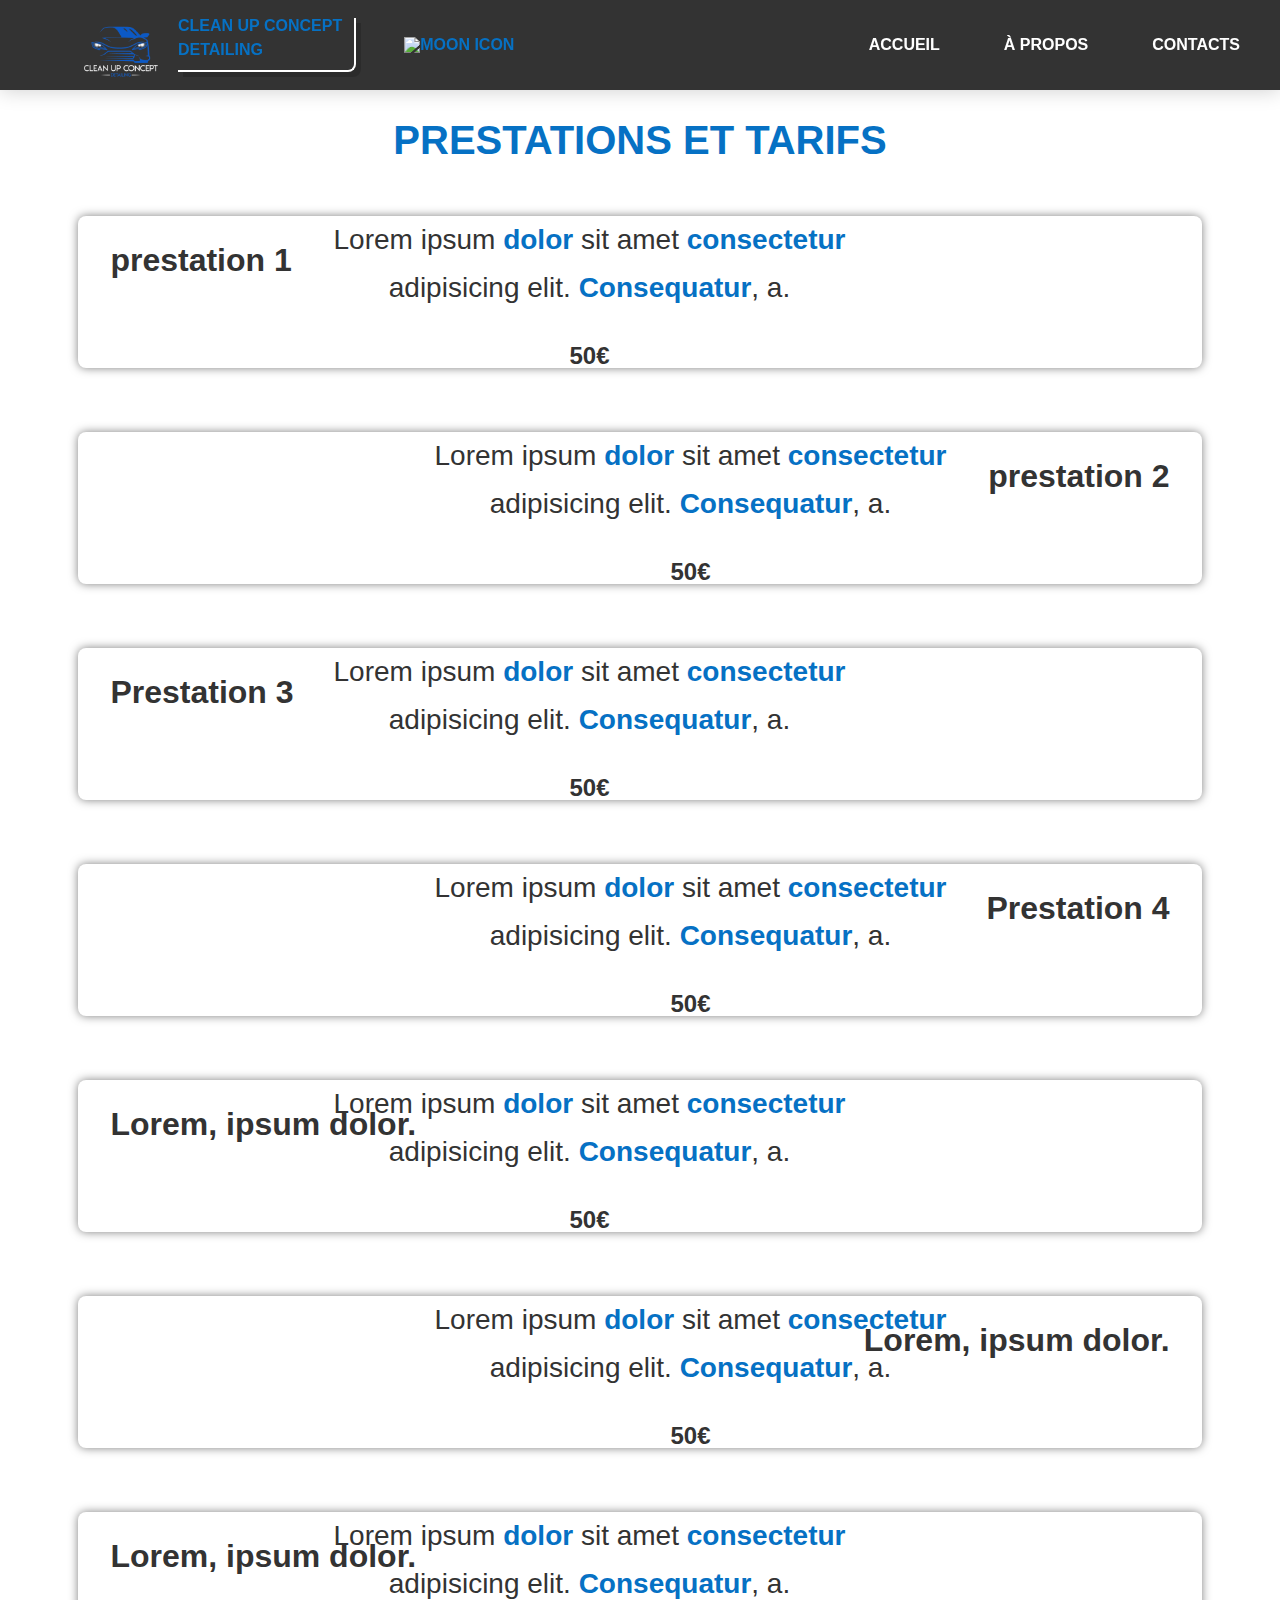
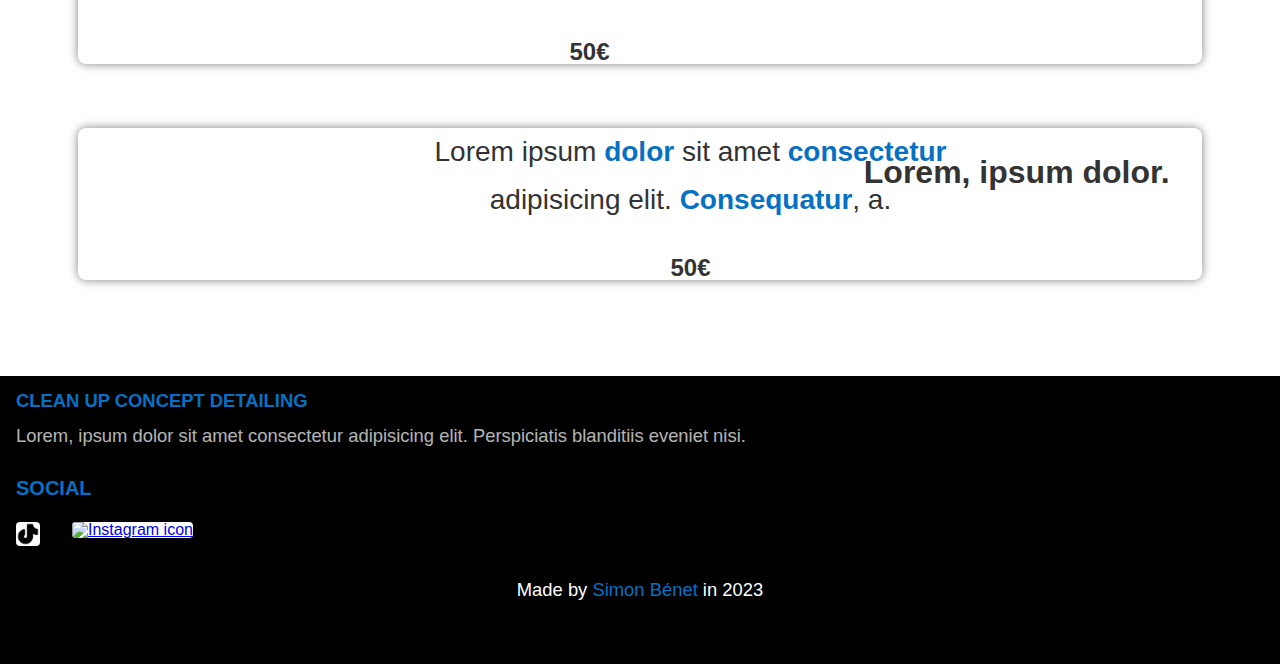
==== commit 3142dd70: "last commit of prototype" ====
--- a/gallery.html
+++ b/gallery.html
@@ -37,6 +37,7 @@
     <script src="assets/js/burgermenu.js" defer></script>
     <script src="assets/js/map.js" defer></script>
     <script src="assets/js/persistantColorMode.js" defer></script>
+    <script src="assets/js/hideHeaderOnScroll.js" defer></script>
 </head>
 <body>
     <header>
@@ -60,7 +61,9 @@
             </div>
             <div id="navbar">
                 <ul>
-                    
+                    <li class="quickAccess">
+                        <a href="index.html#prestationSection" title="Retourner à la page précedente"><img id="returnIcon" class="navbarIcons" src="https://cdn-icons-png.flaticon.com/128/93/93634.png" alt=""></a>
+                    </li>
                     <li class="quickAccess">
                         <a href="index.html#homeSection" title="Home section quick access"><img class="navbarIcons" src="https://cdn-icons-png.flaticon.com/128/73/73417.png" alt=""><p class="navbarTxt">Accueil</p></a>
                     </li>
@@ -109,7 +112,7 @@
                 <!-- project 1 -->
     
                 <div class="prestationGalleryMainsContainers right" id="prestation1">
-                    <h2 class="prestationGalleryTitles">Lorem, ipsum dolor.</h2>
+                    <h2 class="prestationGalleryTitles">prestation 1</h2>
                     <div class="prestationGalleryContainers">
                         <img src="https://media.discordapp.net/attachments/1092724733004480592/1107659862634147922/MrDisco_philosophie_grec_athene_1920x1280_d354458b-c7d3-4fdc-98c2-54a1c601d1b6.png?width=702&height=702" alt="" class="prestationGalleryItems prestationGalleryImgs">
                         <div class="prestationGalleryCtaDescriptionContainer">
@@ -122,8 +125,8 @@
     
                 <!-- project 2 -->
     
-                <div class="prestationGalleryMainsContainers left">
-                    <h2 class="prestationGalleryTitles">Lorem, ipsum dolor.</h2>
+                <div class="prestationGalleryMainsContainers left" id="prestation2">
+                    <h2 class="prestationGalleryTitles">prestation 2</h2>
                     <div class="prestationGalleryContainers">
                         <img src="https://media.discordapp.net/attachments/1092724733004480592/1106254530947072070/MrDisco_philosophie_grec_athene_b9aa5efe-ed88-4b04-9425-9b3373d03d02.png?width=702&height=702" alt="" class="prestationGalleryItems prestationGalleryImgs">
                         <div class="prestationGalleryCtaDescriptionContainer">
@@ -136,8 +139,8 @@
                 
                 <!-- project 3 -->
     
-                <div class="prestationGalleryMainsContainers right">
-                    <h2 class="prestationGalleryTitles">Lorem, ipsum dolor.</h2>
+                <div class="prestationGalleryMainsContainers right" id="prestation3">
+                    <h2 class="prestationGalleryTitles">Prestation 3</h2>
                     <div class="prestationGalleryContainers">
                         <img src="https://media.discordapp.net/attachments/1092724733004480592/1106254536118648873/MrDisco_philosophie_grec_athene_c1a4ff3d-2e3b-4273-bbcf-33b5f35859d4.png?width=702&height=702" alt="" class="prestationGalleryItems prestationGalleryImgs">
                         <div class="prestationGalleryCtaDescriptionContainer">
@@ -150,8 +153,8 @@
     
                 <!-- project 4 -->
     
-                <div class="prestationGalleryMainsContainers left">
-                    <h2 class="prestationGalleryTitles">Lorem, ipsum dolor.</h2>
+                <div class="prestationGalleryMainsContainers left" id="prestation4">
+                    <h2 class="prestationGalleryTitles">Prestation 4</h2>
                     <div class="prestationGalleryContainers">
                         <img src="https://media.discordapp.net/attachments/1092724733004480592/1106254541533483138/MrDisco_philosophie_grec_athene_a6153f58-8ac5-4fc4-be57-1cb8b0f8b013.png?width=702&height=702" alt="" class="prestationGalleryItems prestationGalleryImgs">
                         <div class="prestationGalleryCtaDescriptionContainer">
--- a/assets/css/styles.min.css
+++ b/assets/css/styles.min.css
@@ -1 +1 @@
-*:where(:not(html,iframe,canvas,img,svg,video):not(svg *,symbol *)){display:revert}*,*::before,*::after{box-sizing:border-box}a,button{cursor:revert}ol,ul,menu{list-style:none}img{max-width:100%}table{border-collapse:collapse}input,textarea{-webkit-user-select:auto}textarea{white-space:revert}meter{-webkit-appearance:revert;appearance:revert}::placeholder{color:unset}:where([hidden]){display:none}:where([contenteditable]:not([contenteditable=false])){-moz-user-modify:read-write;-webkit-user-modify:read-write;overflow-wrap:break-word;-webkit-line-break:after-white-space;-webkit-user-select:auto}:where([draggable=true]){-webkit-user-drag:element}html,body,div,span,object,iframe,h1,h2,h3,h4,h5,h6,p,blockquote,pre,abbr,address,cite,code,del,dfn,em,img,ins,kbd,q,samp,small,strong,sub,sup,var,b,i,dl,dt,dd,ol,ul,li,fieldset,form,label,legend,table,caption,tbody,tfoot,thead,tr,th,td,article,aside,canvas,details,figcaption,figure,footer,header,hgroup,menu,nav,section,summary,time,mark,audio,video{margin:0;padding:0;border:0;outline:0;font-size:100%;vertical-align:baseline;background:rgba(0,0,0,0)}body{line-height:1}article,aside,details,figcaption,figure,footer,header,hgroup,menu,nav,section{display:block}nav ul{list-style:none}blockquote,q{quotes:none}blockquote:before,blockquote:after,q:before,q:after{content:none}a{margin:0;padding:0;font-size:100%;vertical-align:baseline;background:rgba(0,0,0,0)}ins{background-color:#ff9;color:#000;text-decoration:none}mark{background-color:#ff9;color:#000;font-style:italic;font-weight:bold}del{text-decoration:line-through}abbr[title],dfn[title]{border-bottom:1px dotted;cursor:help}table{border-collapse:collapse;border-spacing:0}hr{display:block;height:1px;border:0;border-top:1px solid #ccc;margin:1em 0;padding:0}input,select{vertical-align:middle}img{max-width:100%}.ctaContainers{text-align:center;margin:4rem 0 4rem 0 !important;transition:.3s}@media(min-width: 1025px){.ctaContainers{cursor:pointer}.ctaContainers:hover{transition:.3s;color:#333;transform:translateY(-2px)}}.ctaContainers .cta{color:#fff;text-decoration:none;text-transform:uppercase;background-color:#0671c4;border-right:solid 2px #333;border-bottom:solid 2px #333;border-radius:.25rem;padding:.75rem;transition:.3s;box-shadow:0px 0px 10px 0px rgba(0,0,0,.6)}@media(min-width: 767px){.ctaContainers .cta{font-size:1.25rem}}@media(min-width: 1025px){.ctaContainers .cta{font-size:1.5rem;padding:1rem}.ctaContainers .cta:hover{transition:.3s;color:#333}}#mapContainer #map{height:300px;border-top:#333 solid;border-bottom:#fff solid;z-index:1}#mouse{display:none}@media(min-width: 1025px){#mouse{border:solid #000 2px;height:2.75rem;width:1.5rem;border-radius:.75rem;position:absolute;left:calc(50% - 1rem);display:block;bottom:4rem}}#mouse #scrollContainer{position:relative}#mouse #scrollContainer:before{background-color:#000;position:absolute;content:"";display:block;height:.75rem;width:.25rem;border-radius:.5rem;top:.5rem;left:calc(50% - 2px);-webkit-animation-name:drop;-webkit-animation-timing-function:linear;-webkit-animation-iteration-count:infinite;-webkit-animation-play-state:running;-webkit-animation-delay:0s;-webkit-animation-duration:.8s;animation-name:drop;animation-timing-function:linear;animation-iteration-count:infinite;animation-play-state:running;animation-delay:0s;animation-duration:.8s}@-webkit-keyframes drop{0%{top:6px;opacity:.25}30%{top:9px;opacity:1}100%{top:20px;opacity:0}}@keyframes drop{0%{top:6px;opacity:.25}30%{top:9px;opacity:1}100%{top:20px;opacity:0}}.dark header{background-color:#333;color:#00fa9a}.dark header #headerMainContentContainer #navbar{background-color:#333}.dark header #headerMainContentContainer #navbar li a{color:#00fa9a}.dark header #headerMainContentContainer #navbar li a .navbarIcons{width:32px;filter:invert(100%)}@media(min-width: 1025px){.dark header #headerMainContentContainer #navbar li a .navbarTxt:hover{color:#00fa9a}}.dark header #headerMainContentContainer #burgerMenuMainContainer .burgerMenuImgContainer img{filter:invert(100%)}.dark header #burgerMenu li{border-bottom:#00fa9a solid 1px}.dark header #burgerMenu li a{color:#00fa9a}.dark main section{color:#000}.dark main section h4,.dark main section strong{color:#00fa9a !important}.dark main section .sectionTitle{color:#00fa9a !important}.dark main section .sectionTitle::after{background-color:#00fa9a !important}.dark main section .cta{color:#000;background-color:#00fa9a}.dark main #homeSection{background-color:#444}@media(min-width: 1025px){.dark main #homeSection #homeMainContentContainer{border:solid 8px #00fa9a !important}}.dark main #homeSection #homeMainContentContainer #titleContainer h1{color:#00fa9a !important}.dark main #homeSection #homeMainContentContainer #homeSpeechAndCtaContainer h2{color:#00fa9a !important}.dark main #homeSection #homeMainContentContainer #homeSpeechAndCtaContainer p{color:#000}.dark main #homeSection #homeMainContentContainer #homeSpeechAndCtaContainer #homeCtaMainContainer #homeCta{border:#00fa9a solid 2px !important}.dark main #homeSection #homeMainContentContainer #homeSpeechAndCtaContainer #homeCtaMainContainer #homeCta p{color:#00fa9a}.dark main #homeSection #rightSidenavContainer{background-color:#00fa9a !important}.dark main #homeSection #mouse{border:solid #00fa9a 2px}.dark main #homeSection #mouse #scrollContainer::before{background-color:#00fa9a}.dark main #aboutSection{background-color:#555;color:#000}.dark main #aboutSection h2,.dark main #aboutSection h3,.dark main #aboutSection strong{color:#00fa9a !important}.dark main #aboutSection #skillsContainer .skills{color:#000 !important;background-color:#00fa9a !important}.dark main #prestationSection{background-color:#444}.dark main #contactSection{background-color:#333}.dark main #contactSection .formMainContainer{background-color:#444;border:solid #00fa9a 2px !important}.dark main #contactSection .formMainContainer .formTitle{color:#00fa9a}.dark main #contactSection .formMainContainer .formBtn{background:#00fa9a}.dark main #contactSection .formMainContainer .formBtn:hover{background-color:#000}.dark main #contactSection .formMainContainer .formInput{border:solid 2px #00fa9a !important}.dark main #contactSection .formMainContainer button.formBtn{color:#444;transition:.6s}.dark main #contactSection .formMainContainer button.formBtn:hover{color:#fff;transition:.6s}.dark main #gallery{background-color:#444}.dark main #gallery h1{color:#00fa9a}.dark main #gallery .prestationGalleryMainsContainers h2{color:#00fa9a}.dark main #gallery .prestationGalleryMainsContainers .prestationGalleryContainers{background-color:#333;border:solid #666 2px}.dark main #gallery .prestationGalleryMainsContainers .prestationGalleryContainers .prestationGalleryImgs{border-bottom:solid #666 2px}@media(min-width: 1025px){.dark main #gallery .prestationGalleryMainsContainers .prestationGalleryContainers .prestationGalleryImgs{border:0}}.dark main #gallery .prestationGalleryMainsContainers .prestationGalleryContainers .prestationGalleryCtaDescriptionContainer{color:#fff}.dark main #gallery .prestationGalleryMainsContainers .prestationGalleryContainers .prestationGalleryCtaDescriptionContainer .prestationGalleryCta{background-color:#00fa9a !important;color:#333 !important;border-bottom:solid #666 2px !important;border-right:solid #666 2px !important}@media(min-width: 1025px){.dark main #gallery .prestationGalleryMainsContainers.right .prestationGalleryImgs{border-left:solid #666 2px}.dark main #gallery .prestationGalleryMainsContainers.left .prestationGalleryImgs{border-right:solid #666 2px}}.dark main #map{border-top:#00fa9a solid;border-bottom:#00fa9a solid}.dark footer h2,.dark footer #footerName{color:#00fa9a !important}.dark footer #propertyContainer a{color:#00fa9a}#navbar{position:fixed;bottom:0;left:0;right:0;background-color:#333;height:50px;z-index:1000;display:flex;justify-content:center;align-items:center}@media(min-width: 1025px){#navbar{position:inherit;height:inherit;display:block}}#navbar ul{width:100%;display:flex;justify-content:center;align-items:center;gap:0 2.5rem}@media(min-width: 767px){#navbar ul{gap:0 8rem}}@media(min-width: 1025px){#navbar ul{gap:0 4rem;margin-right:4rem}}#navbar ul li{transition:.3s}@media(min-width: 1025px){#navbar ul li:hover{transform:translateY(-2px);transition:.3s}}#navbar ul li a{color:#fff;text-decoration:none;transition:.3s}@media(min-width: 1025px){#navbar ul li a:hover{color:#0671c4;cursor:pointer;transition:.3s}#navbar ul li a:active{color:#05406d;transition:none}}#navbar ul li a .navbarTxt{display:none}@media(min-width: 1025px){#navbar ul li a .navbarTxt{display:block}}#navbar ul li a .navbarIcons{width:32px}@media(min-width: 1025px){#navbar ul li a .navbarIcons{display:none}}header{gap:0 2rem;text-transform:uppercase;font-weight:bolder;position:fixed;width:100%;z-index:1000;background-color:#333;box-shadow:0px 0px 20px 0px rgba(0,0,0,.2);color:#0671c4}header #headerMainContentContainer{padding:1rem 1rem;display:flex;align-items:center}@media(min-width: 1025px){header #headerMainContentContainer{padding:.25rem 1rem}}header #headerMainContentContainer #logo-colorModeContainer{display:flex;align-items:center;gap:0 1rem;width:100%}@media(min-width: 1025px){header #headerMainContentContainer #logo-colorModeContainer{margin-left:4rem}}header #headerMainContentContainer #logo-colorModeContainer #logo{width:42px}@media(min-width: 767px){header #headerMainContentContainer #logo-colorModeContainer #logo{width:64px}}@media(min-width: 1025px){header #headerMainContentContainer #logo-colorModeContainer #logo{width:82px}}header #headerMainContentContainer #logo-colorModeContainer #headerTitleContainer{display:flex;flex-direction:column;gap:.5rem 0;border-right:solid #fff 2px;border-bottom:solid #fff 2px;padding:0 .5rem .5rem 0;border-bottom-right-radius:.5rem;font-size:.9rem}@media(min-width: 1025px){header #headerMainContentContainer #logo-colorModeContainer #headerTitleContainer{font-size:1rem;padding:0 .75rem .75rem 0}}header #headerMainContentContainer #logo-colorModeContainer #colorModeContainer{display:flex;gap:0 1rem;margin-left:1rem}@media(min-width: 1025px){header #headerMainContentContainer #logo-colorModeContainer #colorModeContainer{margin-left:2rem}}header #headerMainContentContainer #logo-colorModeContainer #colorModeContainer .colorModeBtns .colorModeBtnImg{width:32px;height:32px;transition:.3s}header #headerMainContentContainer #logo-colorModeContainer #colorModeContainer .colorModeBtns .colorModeBtnImg:hover{cursor:pointer;transition:.3s;transform:translateY(-2px)}header #headerMainContentContainer #logo-colorModeContainer #colorModeContainer #darkModeBtn.noActive{display:none}header #headerMainContentContainer #logo-colorModeContainer #colorModeContainer #lightModeBtn.noActive{display:none}header #headerMainContentContainer #burgerMenuMainContainer{text-align:right}@media(min-width: 1025px){header #headerMainContentContainer #burgerMenuMainContainer{display:none}}header #headerMainContentContainer #burgerMenuMainContainer .burgerMenuImgContainer img{width:32px}@media(min-width: 1025px){header #headerMainContentContainer #burgerMenuMainContainer .burgerMenuImgContainer img:hover{cursor:pointer}}header #headerMainContentContainer #burgerMenuMainContainer #burgerMenuCloserContainer{display:none}header #burgerMenu{display:none;font-size:.85rem}header #burgerMenu ul{display:flex;flex-direction:column;gap:1rem 0;align-items:center;justify-content:right}header #burgerMenu ul li{text-align:right;padding:0 1rem 1rem 0;width:100%;border-bottom:solid rgba(0,0,0,.1) 1px}header #burgerMenu ul li a{text-decoration:none;color:#fff;transition:.3s}@media(min-width: 1025px){header #burgerMenu ul li a:hover{color:#0671c4;cursor:pointer;transition:.3s}}main{color:#333}main section{padding:2rem 1rem;line-height:1.5rem}@media(min-width: 1025px){main section .defaultMainContainer{margin:0 8rem}}@media(min-width: 1440px){main section .defaultMainContainer{margin:0 20rem}}main section .sectionTopContainers{text-align:center;margin-bottom:4rem}main section .sectionTopContainers .sectionTitle{font-size:1.5rem;text-transform:uppercase;position:relative;margin-bottom:3rem;color:#000}@media(min-width: 767px){main section .sectionTopContainers .sectionTitle{font-size:1.75rem}}@media(min-width: 1025px){main section .sectionTopContainers .sectionTitle{font-size:2rem}}main section .sectionTopContainers .sectionTitle::after{content:"";position:absolute;bottom:-20px;left:50%;transform:translateX(-50%);background-color:#0671c4;width:80px;height:4px;border-radius:.5rem}@media(min-width: 767px){main section .sectionTopContainers p{font-size:1.15rem}}@media(min-width: 1025px){main section .sectionTopContainers p{font-size:1.25rem}}main section .sectionTopContainers p strong{color:#0671c4}@media(min-width: 1025px){main section .sectionTopContainers .prestation{margin:0 8rem}}main #homeSection{display:flex;flex-direction:column;justify-content:center;align-items:center;position:relative;height:100dvh;background-color:#eee;background-image:url("data:image/svg+xml,%3Csvg xmlns='http://www.w3.org/2000/svg' width='119' height='119' viewBox='0 0 200 200'%3E%3Cdefs%3E%3ClinearGradient id='a' gradientUnits='userSpaceOnUse' x1='100' y1='33' x2='100' y2='-3'%3E%3Cstop offset='0' stop-color='%23000' stop-opacity='0'/%3E%3Cstop offset='1' stop-color='%23000' stop-opacity='1'/%3E%3C/linearGradient%3E%3ClinearGradient id='b' gradientUnits='userSpaceOnUse' x1='100' y1='135' x2='100' y2='97'%3E%3Cstop offset='0' stop-color='%23000' stop-opacity='0'/%3E%3Cstop offset='1' stop-color='%23000' stop-opacity='1'/%3E%3C/linearGradient%3E%3C/defs%3E%3Cg fill='%23c6c6c6' fill-opacity='0.02'%3E%3Crect x='100' width='100' height='100'/%3E%3Crect y='100' width='100' height='100'/%3E%3C/g%3E%3Cg fill-opacity='0.02'%3E%3Cpolygon fill='url(%23a)' points='100 30 0 0 200 0'/%3E%3Cpolygon fill='url(%23b)' points='100 100 0 130 0 100 200 100 200 130'/%3E%3C/g%3E%3C/svg%3E")}main #homeSection #homeContentMainContainer{z-index:1}main #homeSection #homeContentMainContainer #homeMainContentContainer{position:relative;overflow:hidden}@media(min-width: 1025px){main #homeSection #homeContentMainContainer #homeMainContentContainer{box-shadow:0px 0px 10px 0px rgba(0,0,0,.5);border:solid 8px #444;border-radius:.5rem;display:grid;gap:4rem 0;grid-template-columns:1fr 1fr;grid-template-rows:1fr 1fr;margin-top:4rem;height:80%}}main #homeSection #homeContentMainContainer #homeMainContentContainer #homeImg{display:none}@media(min-width: 1025px){main #homeSection #homeContentMainContainer #homeMainContentContainer #homeImg{display:block;bottom:-35%;left:-10%;position:absolute;width:512px;opacity:.85}}main #homeSection #homeContentMainContainer #homeMainContentContainer #titleContainer{grid-column:1/3}main #homeSection #homeContentMainContainer #homeMainContentContainer #homeSpeechAndCtaContainer{grid-column:2;grid-row:2}@media(min-width: 1025px){main #homeSection #homeContentMainContainer #homeMainContentContainer #homeSpeechAndCtaContainer{margin:2rem}}main #homeSection #homeContentMainContainer #homeMainContentContainer #homeSpeechAndCtaContainer #speechContainer{text-align:center}@media(min-width: 1025px){main #homeSection #homeContentMainContainer #homeMainContentContainer #homeSpeechAndCtaContainer #speechContainer{text-align:left}}main #homeSection #homeContentMainContainer #homeMainContentContainer #homeSpeechAndCtaContainer #speechContainer h2{color:#0671c4;font-size:1.25rem}main #homeSection #homeContentMainContainer #homeMainContentContainer #homeSpeechAndCtaContainer #speechContainer p{margin:1rem 0 2rem 0}main #homeSection #homeContentMainContainer #homeMainContentContainer #homeSpeechAndCtaContainer #homeCtaMainContainer{margin-bottom:2rem}main #homeSection #homeContentMainContainer #homeMainContentContainer #homeSpeechAndCtaContainer #homeCtaMainContainer #homeCta{border:solid #0671c4 2px;border-radius:.5rem;padding:.5rem;text-transform:uppercase;text-decoration:none;color:#0671c4;display:flex;align-items:center;justify-content:center;gap:0 1rem;width:fit-content;margin:0 auto}@media(min-width: 1025px){main #homeSection #homeContentMainContainer #homeMainContentContainer #homeSpeechAndCtaContainer #homeCtaMainContainer #homeCta{margin:inherit}}main #homeSection #homeContentMainContainer #homeMainContentContainer #homeSpeechAndCtaContainer #homeCtaMainContainer #homeCta #homeCtaImg{width:24px}main #homeSection #homeContentMainContainer .homeContentContainers{margin:4rem 0}@media(min-width: 1025px){main #homeSection #homeContentMainContainer .homeContentContainers{margin:6rem 0}}main #homeSection #homeContentMainContainer .homeContentContainers h1{color:#0671c4;text-transform:uppercase;font-size:1.5rem;text-align:center;font-family:Impact,Haettenschweiler,"Arial Narrow Bold",sans-serif;letter-spacing:.25rem;position:relative;width:fit-content;margin:0 auto}@media(min-width: 767px){main #homeSection #homeContentMainContainer .homeContentContainers h1{font-size:2rem}}@media(min-width: 1025px){main #homeSection #homeContentMainContainer .homeContentContainers h1{font-size:2.5rem}}@media(min-width: 1440px){main #homeSection #homeContentMainContainer .homeContentContainers h1{font-size:3rem}}main #homeSection #homeContentMainContainer .homeContentContainers h1 #titleImg{display:none}@media(min-width: 1025px){main #homeSection #homeContentMainContainer .homeContentContainers h1 #titleImg{display:block;position:absolute;width:258px;right:20%;bottom:50%;transform:translateY(50%);z-index:-1;opacity:.4}}main #homeSection #homeContentMainContainer .homeContentContainers p{font-weight:bolder;text-align:center}@media(min-width: 767px){main #homeSection #homeContentMainContainer .homeContentContainers p{font-size:1.25rem}}@media(min-width: 1025px){main #homeSection #homeContentMainContainer .homeContentContainers p{font-size:1.5rem}}main #homeSection #homeContentMainContainer #rightSidenavContainer{display:none}@media(min-width: 1025px){main #homeSection #homeContentMainContainer #rightSidenavContainer{display:block;position:absolute;right:0;bottom:35%;background-color:#fff;padding:2rem .5rem;border:solid #000 1px;border-right:none;border-top-left-radius:.25rem;border-bottom-left-radius:.25rem}}main #homeSection #homeContentMainContainer #rightSidenavContainer ul{display:flex;flex-direction:column;gap:2rem 0}main #homeSection #homeContentMainContainer #rightSidenavContainer ul li img{width:24px;transition:.3s}@media(min-width: 1025px){main #homeSection #homeContentMainContainer #rightSidenavContainer ul li img{cursor:pointer;width:36px}main #homeSection #homeContentMainContainer #rightSidenavContainer ul li img:hover{transition:.3s;transform:translateY(-2px)}main #homeSection #homeContentMainContainer #rightSidenavContainer ul li img:active{transform:translateY(3px);transform:translateX(3px)}}main #aboutSection{background-color:#f8f8f8}@media(min-width: 1025px){main #aboutSection #aboutSectionMainContainer{display:grid;grid-template-columns:1fr 1fr;gap:0 4rem}}main #aboutSection #aboutSectionMainContainer .aboutSectionContainers{text-align:center}@media(min-width: 1025px){main #aboutSection #aboutSectionMainContainer .aboutSectionContainers{text-align:inherit}}main #aboutSection #aboutSectionMainContainer .aboutSectionContainers h3{color:#000;margin:1.5rem 0;text-transform:uppercase;position:relative}@media(min-width: 767px){main #aboutSection #aboutSectionMainContainer .aboutSectionContainers h3{font-size:1.25rem}}@media(min-width: 1025px){main #aboutSection #aboutSectionMainContainer .aboutSectionContainers h3{margin-bottom:3rem;font-size:1.5rem}}main #aboutSection #aboutSectionMainContainer .aboutSectionContainers h3::after{content:"";width:20px;height:2px;background-color:#444;position:absolute;left:3rem;bottom:50%}@media(min-width: 767px){main #aboutSection #aboutSectionMainContainer .aboutSectionContainers h3::after{display:none}}main #aboutSection #aboutSectionMainContainer .aboutSectionContainers h3::before{content:"";width:20px;height:2px;background-color:#444;position:absolute;right:3rem;bottom:50%}@media(min-width: 767px){main #aboutSection #aboutSectionMainContainer .aboutSectionContainers h3::before{display:none}}main #aboutSection #aboutSectionMainContainer .bioP{margin-top:2rem}@media(min-width: 767px){main #aboutSection #aboutSectionMainContainer p{font-size:1.15rem}}@media(min-width: 1025px){main #aboutSection #aboutSectionMainContainer p{font-size:1.25rem}}main #aboutSection #aboutSectionMainContainer p strong{color:#0671c4}main #aboutSection #skillsMainContainer #skillsContainer{display:flex;flex-wrap:wrap;gap:1rem 2rem}main #aboutSection #skillsMainContainer #skillsContainer .skills{color:#444;background-color:rgba(6,113,196,.2);padding:.25rem;border-radius:.25rem;box-shadow:0px 0px 10px 0px rgba(0,0,0,.2)}@media(min-width: 767px){main #aboutSection #skillsMainContainer #skillsContainer .skills{font-size:1.15rem}}@media(min-width: 1025px){main #aboutSection #skillsMainContainer #skillsContainer .skills{font-size:1.25rem}}main #aboutSection #skillsMainContainer #skillsContainer .block{display:none}@media(min-width: 1025px){main #aboutSection #skillsMainContainer #skillsContainer .block{display:block}}main #specsMainContainer{border-bottom:solid #333 2px;border-top:solid #333 2px;background-color:#888;width:100%;display:flex;flex-direction:column;color:#eee;padding:1rem 0}@media(min-width: 1025px){main #specsMainContainer{flex-direction:row}}main #specsMainContainer .specsContainers{display:flex;flex-direction:column;justify-content:center;align-items:center;text-align:center;gap:1rem 0;padding:0 4rem}main #specsMainContainer .specsContainers img{width:36px}main #prestationSection{background-color:#fff}main #prestationSection #prestationSectionMainContainer{display:flex;flex-direction:column;align-items:center}@media(min-width: 1025px){main #prestationSection #prestationSectionMainContainer{display:grid;justify-items:center;grid-template-columns:1fr 1fr;gap:0 2rem}}main #prestationSection #prestationSectionMainContainer .prestationMainContainers{position:relative;margin-bottom:4rem;text-align:center;background-color:#333;width:200px;border-radius:.5rem}@media(min-width: 767px){main #prestationSection #prestationSectionMainContainer .prestationMainContainers{width:300px}}@media(min-width: 1025px){main #prestationSection #prestationSectionMainContainer .prestationMainContainers{width:350px}}main #prestationSection #prestationSectionMainContainer .prestationMainContainers::after{content:"";width:100px;height:2px;background-color:#444;position:absolute;bottom:-20px;left:50%;transform:translateX(-50%)}@media(min-width: 1025px){main #prestationSection #prestationSectionMainContainer .prestationMainContainers::after{display:none}}main #prestationSection #prestationSectionMainContainer .prestationMainContainers img{display:block;box-sizing:border-box;object-fit:cover;border-radius:.5rem;opacity:.3;width:200px;border:#333 solid 4px;box-shadow:0px 0px 5px 0px rgba(0,0,0,.5)}main #prestationSection #prestationSectionMainContainer .prestationMainContainers img:hover{opacity:1}@media(min-width: 767px){main #prestationSection #prestationSectionMainContainer .prestationMainContainers img{width:300px}}@media(min-width: 1025px){main #prestationSection #prestationSectionMainContainer .prestationMainContainers img{width:350px}}main #prestationSection #prestationSectionMainContainer .prestationMainContainers h4{position:absolute;top:50%;transform:translateY(-50%);left:0;right:0;color:#eee;text-transform:uppercase;z-index:100}@media(min-width: 767px){main #prestationSection #prestationSectionMainContainer .prestationMainContainers h4{font-size:1.25rem}}@media(min-width: 1440px){main #prestationSection #prestationSectionMainContainer .prestationMainContainers h4{font-size:1.35rem}}main #contactSection{background-color:#eee}main #contactSection #contactFormContainer{margin:0 auto;border:solid 2px #000}main #contactSection #contactSectionMainContainer{border:solid #333 2px;border-radius:.5rem;margin:0 auto;width:fit-content;padding:.5rem}main #contactSection #contactSectionMainContainer #contatcsContainer ul{display:flex;flex-direction:column;gap:1rem 0}main #contactSection #contactSectionMainContainer #contatcsContainer ul li{display:flex;align-items:center;justify-content:left;gap:0 1rem}main #contactSection #contactSectionMainContainer #contatcsContainer ul li img{width:36px}main #contactSection #contactSectionMainContainer #contactSectionSocialIconsContainer{display:flex;align-items:center;justify-content:center;gap:0 2rem;margin-top:2rem}main #contactSection #contactSectionMainContainer #contactSectionSocialIconsContainer li a img{width:36px}@media(min-width: 1025px){main #contactSection #contactSectionMainContainer #contactSectionSocialIconsContainer li a img{cursor:pointer;width:36px;transition:.3s}main #contactSection #contactSectionMainContainer #contactSectionSocialIconsContainer li a img:hover{transition:.3s;transform:translateY(-2px)}main #contactSection #contactSectionMainContainer #contactSectionSocialIconsContainer li a img:active{transform:translateY(3px);transform:translateX(3px)}}main #gallery h1{margin:4rem 0 2rem 0;font-size:1.5rem;text-transform:uppercase;text-align:center;color:#0671c4}@media(min-width: 1025px){main #gallery h1{text-align:center;margin-top:6rem;font-size:2.5rem}}main #gallery #galleryMainContainer{display:flex;flex-direction:column;gap:4rem 0}@media(min-width: 1025px){main #gallery #galleryMainContainer{width:90%;margin:4rem auto;border-radius:.5rem}main #gallery #galleryMainContainer .prestationGalleryMainsContainers.right .prestationGalleryTitles{left:2rem}main #gallery #galleryMainContainer .prestationGalleryMainsContainers.right .prestationGalleryContainers img{grid-column:2;grid-row:1;margin-left:auto;object-fit:cover;box-sizing:border-box;display:block;border-top-right-radius:.5rem;border-bottom-right-radius:.5rem}main #gallery #galleryMainContainer .prestationGalleryMainsContainers.right .prestationGalleryContainers .prestationGalleryCtaDescriptionContainer{grid-column:1;grid-row:1}main #gallery #galleryMainContainer .prestationGalleryMainsContainers.left .prestationGalleryTitles{right:2rem}main #gallery #galleryMainContainer .prestationGalleryMainsContainers.left .prestationGalleryContainers img{grid-column:1;grid-row:1;margin-right:auto;object-fit:cover;border-top-left-radius:.5rem;border-bottom-left-radius:.5rem}main #gallery #galleryMainContainer .prestationGalleryMainsContainers.left .prestationGalleryContainers .prestationGalleryCtaDescriptionContainer{grid-column:2;grid-row:1}}main #gallery #galleryMainContainer .prestationGalleryMainsContainers{position:relative}main #gallery #galleryMainContainer .prestationGalleryMainsContainers:not(:last-child)::after{content:"";width:8rem;height:2px;background-color:#444;position:absolute;bottom:-2rem;left:50%;transform:translateX(-50%)}@media(min-width: 1025px){main #gallery #galleryMainContainer .prestationGalleryMainsContainers:not(:last-child)::after{display:none}}main #gallery #galleryMainContainer .prestationGalleryMainsContainers .prestationGalleryTitles{margin-bottom:.75rem;font-size:1.25rem}@media(min-width: 1025px){main #gallery #galleryMainContainer .prestationGalleryMainsContainers .prestationGalleryTitles{font-size:2rem;position:absolute;top:2rem}}main #gallery #galleryMainContainer .prestationGalleryMainsContainers .prestationGalleryContainers{display:flex;flex-direction:column;gap:1rem 0;box-shadow:0px 0px 10px 0px rgba(0,0,0,.5);border-radius:.5rem;text-align:center}@media(min-width: 1025px){main #gallery #galleryMainContainer .prestationGalleryMainsContainers .prestationGalleryContainers{border-radius:.5rem;display:grid;grid-column:1fr 1fr;align-items:center}}main #gallery #galleryMainContainer .prestationGalleryMainsContainers .prestationGalleryContainers .prestationGalleryImgs{border-top-right-radius:.5rem;border-top-left-radius:.5rem;object-fit:cover;display:block}@media(min-width: 1025px){main #gallery #galleryMainContainer .prestationGalleryMainsContainers .prestationGalleryContainers .prestationGalleryImgs{border-top-right-radius:0;border-top-left-radius:0}}main #gallery #galleryMainContainer .prestationGalleryMainsContainers .prestationGalleryContainers .prestationGalleryCtaDescriptionContainer{display:flex;flex-direction:column;gap:2rem 0}main #gallery #galleryMainContainer .prestationGalleryMainsContainers .prestationGalleryContainers .prestationGalleryCtaDescriptionContainer .prestationGalleryDescriptions{margin-bottom:1rem}@media(min-width: 1025px){main #gallery #galleryMainContainer .prestationGalleryMainsContainers .prestationGalleryContainers .prestationGalleryCtaDescriptionContainer .prestationGalleryDescriptions{font-size:1.75rem;line-height:3rem;margin:0 20%}}main #gallery #galleryMainContainer .prestationGalleryMainsContainers .prestationGalleryContainers .prestationGalleryCtaDescriptionContainer .prestationGalleryDescriptions strong{color:#0671c4}main #gallery #galleryMainContainer .prestationGalleryMainsContainers .prestationGalleryContainers .prestationGalleryCtaDescriptionContainer .tarifs{font-size:1.5rem;text-transform:uppercase;font-weight:bolder}main #gallery #galleryMainContainer .prestationGalleryMainsContainers .prestationGalleryContainers .prestationGalleryCtaDescriptionContainer .prestationGalleryCta{color:#fff;text-decoration:none;background-color:#0671c4;padding:.5rem;border-bottom:solid #333 2px;border-right:solid #333 2px;border-radius:.5rem;text-transform:uppercase;transition:.3s;margin:0 auto 2rem auto}@media(min-width: 1025px){main #gallery #galleryMainContainer .prestationGalleryMainsContainers .prestationGalleryContainers .prestationGalleryCtaDescriptionContainer .prestationGalleryCta{margin:0 auto}main #gallery #galleryMainContainer .prestationGalleryMainsContainers .prestationGalleryContainers .prestationGalleryCtaDescriptionContainer .prestationGalleryCta:hover{transition:.3s;color:#333;transform:translateY(-2px)}}html{scroll-behavior:smooth;-ms-overflow-style:none;scrollbar-width:none}html::-webkit-scrollbar{display:none}html body{font-family:"Poppins",sans-serif}footer{background-color:#000;padding:1rem;padding-bottom:4rem}@media(min-width: 1440px){footer{padding:1rem 20rem}}footer #footerMainContainer{color:#fff;padding-bottom:1rem}@media(min-width: 1440px){footer #footerMainContainer{display:flex;border-bottom:solid #fff 1px;gap:0 20rem;margin-bottom:2rem;margin-bottom:2rem}}footer #footerMainContainer #footerBioContainer #footerName{text-transform:uppercase;margin-bottom:1rem;font-weight:bold;color:#0671c4}@media(min-width: 767px){footer #footerMainContainer #footerBioContainer #footerName{font-size:1.15rem}}@media(min-width: 1440px){footer #footerMainContainer #footerBioContainer #footerName{margin-bottom:2rem}}footer #footerMainContainer #footerBioContainer #footerBio{line-height:1.25rem;margin-bottom:1rem;opacity:.7}@media(min-width: 767px){footer #footerMainContainer #footerBioContainer #footerBio{font-size:1.15rem;margin-bottom:2rem}}footer #footerMainContainer #footerSocialContainer h2{text-transform:uppercase;margin-bottom:1.5rem;color:#0671c4}@media(min-width: 767px){footer #footerMainContainer #footerSocialContainer h2{font-size:1.25rem}}@media(min-width: 1440px){footer #footerMainContainer #footerSocialContainer h2{margin-bottom:2rem}}footer #footerMainContainer #footerSocialContainer ul{margin-bottom:1rem;display:flex;gap:0 2rem}footer #footerMainContainer #footerSocialContainer ul li img{border-radius:.25rem;width:24px;background:#fff}@media(min-width: 1440px){footer #footerMainContainer #footerSocialContainer ul li img{width:32px}}footer #propertyContainer{text-align:center}@media(min-width: 767px){footer #propertyContainer{font-size:1.15rem}}@media(min-width: 1440px){footer #propertyContainer{margin-bottom:2rem;color:#fff;font-size:1.25rem}}footer #propertyContainer p{color:#fff}footer #propertyContainer p a{color:#0671c4;text-decoration:none}/*# sourceMappingURL=styles.min.css.map */+*:where(:not(html,iframe,canvas,img,svg,video):not(svg *,symbol *)){display:revert}*,*::before,*::after{box-sizing:border-box}a,button{cursor:revert}ol,ul,menu{list-style:none}img{max-width:100%}table{border-collapse:collapse}input,textarea{-webkit-user-select:auto}textarea{white-space:revert}meter{-webkit-appearance:revert;appearance:revert}::placeholder{color:unset}:where([hidden]){display:none}:where([contenteditable]:not([contenteditable=false])){-moz-user-modify:read-write;-webkit-user-modify:read-write;overflow-wrap:break-word;-webkit-line-break:after-white-space;-webkit-user-select:auto}:where([draggable=true]){-webkit-user-drag:element}html,body,div,span,object,iframe,h1,h2,h3,h4,h5,h6,p,blockquote,pre,abbr,address,cite,code,del,dfn,em,img,ins,kbd,q,samp,small,strong,sub,sup,var,b,i,dl,dt,dd,ol,ul,li,fieldset,form,label,legend,table,caption,tbody,tfoot,thead,tr,th,td,article,aside,canvas,details,figcaption,figure,footer,header,hgroup,menu,nav,section,summary,time,mark,audio,video{margin:0;padding:0;border:0;outline:0;font-size:100%;vertical-align:baseline;background:rgba(0,0,0,0)}body{line-height:1}article,aside,details,figcaption,figure,footer,header,hgroup,menu,nav,section{display:block}nav ul{list-style:none}blockquote,q{quotes:none}blockquote:before,blockquote:after,q:before,q:after{content:none}a{margin:0;padding:0;font-size:100%;vertical-align:baseline;background:rgba(0,0,0,0)}ins{background-color:#ff9;color:#000;text-decoration:none}mark{background-color:#ff9;color:#000;font-style:italic;font-weight:bold}del{text-decoration:line-through}abbr[title],dfn[title]{border-bottom:1px dotted;cursor:help}table{border-collapse:collapse;border-spacing:0}hr{display:block;height:1px;border:0;border-top:1px solid #ccc;margin:1em 0;padding:0}input,select{vertical-align:middle}img{max-width:100%}.ctaContainers{text-align:center;margin:4rem 0 4rem 0 !important;transition:.3s}@media(min-width: 1025px){.ctaContainers{cursor:pointer}.ctaContainers:hover{transition:.3s;color:#333;transform:translateY(-2px)}}.ctaContainers .cta{color:#fff;text-decoration:none;text-transform:uppercase;background-color:#0671c4;border-right:solid 2px #333;border-bottom:solid 2px #333;border-radius:.25rem;padding:.75rem;transition:.3s;box-shadow:0px 0px 10px 0px rgba(0,0,0,.6)}@media(min-width: 767px){.ctaContainers .cta{font-size:1.25rem}}@media(min-width: 1025px){.ctaContainers .cta{font-size:1.5rem;padding:1rem}.ctaContainers .cta:hover{transition:.3s;color:#333}}#mapContainer #map{height:300px;border-top:#333 solid;border-bottom:#fff solid;z-index:1}#mouse{display:none}@media(min-width: 1025px){#mouse{border:solid #000 2px;height:2.75rem;width:1.5rem;border-radius:.75rem;position:absolute;left:calc(50% - 1rem);display:block;bottom:4rem}}#mouse #scrollContainer{position:relative}#mouse #scrollContainer:before{background-color:#000;position:absolute;content:"";display:block;height:.75rem;width:.25rem;border-radius:.5rem;top:.5rem;left:calc(50% - 2px);-webkit-animation-name:drop;-webkit-animation-timing-function:linear;-webkit-animation-iteration-count:infinite;-webkit-animation-play-state:running;-webkit-animation-delay:0s;-webkit-animation-duration:.8s;animation-name:drop;animation-timing-function:linear;animation-iteration-count:infinite;animation-play-state:running;animation-delay:0s;animation-duration:.8s}@-webkit-keyframes drop{0%{top:6px;opacity:.25}30%{top:9px;opacity:1}100%{top:20px;opacity:0}}@keyframes drop{0%{top:6px;opacity:.25}30%{top:9px;opacity:1}100%{top:20px;opacity:0}}.dark header{background-color:#333;color:#0085eb}.dark header #headerMainContentContainer #navbar{background-color:#333}.dark header #headerMainContentContainer #navbar li a{color:#0085eb}.dark header #headerMainContentContainer #navbar li a .navbarIcons{width:32px;filter:invert(100%)}@media(min-width: 1025px){.dark header #headerMainContentContainer #navbar li a .navbarTxt:hover{color:#0085eb}}.dark header #headerMainContentContainer #burgerMenuMainContainer .burgerMenuImgContainer img{filter:invert(100%)}.dark header #burgerMenu li{border-bottom:#0085eb solid 1px}.dark header #burgerMenu li a{color:#0085eb}.dark main section{color:#000}.dark main section h4,.dark main section strong{color:#0085eb !important}.dark main section .sectionTitle{color:#0085eb !important}.dark main section .sectionTitle::after{background-color:#0085eb !important}.dark main section .cta{color:#000;background-color:#0085eb}.dark main #homeSection{background-color:#444}@media(min-width: 1025px){.dark main #homeSection #homeMainContentContainer{border:solid 8px #0085eb !important}}.dark main #homeSection #homeMainContentContainer #titleContainer h1{color:#0085eb !important}.dark main #homeSection #homeMainContentContainer #homeSpeechAndCtaContainer h2{color:#0085eb !important}.dark main #homeSection #homeMainContentContainer #homeSpeechAndCtaContainer p{color:#000}.dark main #homeSection #homeMainContentContainer #homeSpeechAndCtaContainer #homeCtaMainContainer #homeCta{border:#0085eb solid 2px !important}.dark main #homeSection #homeMainContentContainer #homeSpeechAndCtaContainer #homeCtaMainContainer #homeCta p{color:#0085eb}.dark main #homeSection #rightSidenavContainer{background-color:#0085eb !important}.dark main #homeSection #mouse{border:solid #0085eb 2px}.dark main #homeSection #mouse #scrollContainer::before{background-color:#0085eb}.dark main #aboutSection{background-color:#555;color:#000}.dark main #aboutSection h2,.dark main #aboutSection h3,.dark main #aboutSection strong{color:#0085eb !important}.dark main #aboutSection #skillsContainer .skills{color:#000 !important;background-color:#0085eb !important}.dark main #prestationSection{background-color:#444}.dark main #contactSection{background-color:#333}.dark main #contactSection .formMainContainer{background-color:#444;border:solid #0085eb 2px !important}.dark main #contactSection .formMainContainer .formTitle{color:#0085eb}.dark main #contactSection .formMainContainer .formBtn{background:#0085eb}.dark main #contactSection .formMainContainer .formBtn:hover{background-color:#000}.dark main #contactSection .formMainContainer .formInput{border:solid 2px #0085eb !important}.dark main #contactSection .formMainContainer button.formBtn{color:#444;transition:.6s}.dark main #contactSection .formMainContainer button.formBtn:hover{color:#fff;transition:.6s}.dark main #gallery{background-color:#444}.dark main #gallery h1{color:#0085eb}.dark main #gallery .prestationGalleryMainsContainers h2{color:#0085eb}.dark main #gallery .prestationGalleryMainsContainers .prestationGalleryContainers{background-color:#333;border:solid #666 2px}.dark main #gallery .prestationGalleryMainsContainers .prestationGalleryContainers .prestationGalleryImgs{border-bottom:solid #666 2px}@media(min-width: 1025px){.dark main #gallery .prestationGalleryMainsContainers .prestationGalleryContainers .prestationGalleryImgs{border:0}}.dark main #gallery .prestationGalleryMainsContainers .prestationGalleryContainers .prestationGalleryCtaDescriptionContainer{color:#fff}.dark main #gallery .prestationGalleryMainsContainers .prestationGalleryContainers .prestationGalleryCtaDescriptionContainer .prestationGalleryCta{background-color:#0085eb !important;color:#333 !important;border-bottom:solid #666 2px !important;border-right:solid #666 2px !important}@media(min-width: 1025px){.dark main #gallery .prestationGalleryMainsContainers.right .prestationGalleryImgs{border-left:solid #666 2px}.dark main #gallery .prestationGalleryMainsContainers.left .prestationGalleryImgs{border-right:solid #666 2px}}.dark main #map{border-top:#0085eb solid;border-bottom:#0085eb solid}.dark footer h2,.dark footer #footerName{color:#0085eb !important}.dark footer #propertyContainer a{color:#0085eb}#navbar{position:fixed;bottom:0;left:0;right:0;background-color:#333;height:50px;z-index:1000;display:flex;justify-content:center;align-items:center}@media(min-width: 1025px){#navbar{position:inherit;height:inherit;display:block}}#navbar ul{width:100%;display:flex;justify-content:center;align-items:center;gap:0 2.5rem}@media(min-width: 767px){#navbar ul{gap:0 8rem}}@media(min-width: 1025px){#navbar ul{gap:0 4rem;margin-right:4rem}}#navbar ul li{transition:.3s}@media(min-width: 1025px){#navbar ul li:hover{transform:translateY(-2px);transition:.3s}}#navbar ul li a{color:#fff;text-decoration:none;transition:.3s}@media(min-width: 1025px){#navbar ul li a:hover{color:#0671c4;cursor:pointer;transition:.3s}#navbar ul li a:active{color:#05406d;transition:none}}#navbar ul li a .navbarTxt{display:none}@media(min-width: 1025px){#navbar ul li a .navbarTxt{display:block}}#navbar ul li a .navbarIcons{width:32px}@media(min-width: 1025px){#navbar ul li a .navbarIcons:not(#returnIcon){display:none}}header{gap:0 2rem;text-transform:uppercase;font-weight:bolder;position:fixed;width:100%;z-index:1000;background-color:#333;box-shadow:0px 0px 20px 0px rgba(0,0,0,.2);color:#0671c4}header #headerMainContentContainer{padding:1rem 1rem;display:flex;align-items:center}@media(min-width: 1025px){header #headerMainContentContainer{padding:.25rem 1rem}}header #headerMainContentContainer #logo-colorModeContainer{display:flex;align-items:center;gap:0 1rem;width:100%}@media(min-width: 1025px){header #headerMainContentContainer #logo-colorModeContainer{margin-left:4rem}}header #headerMainContentContainer #logo-colorModeContainer #logo{width:42px}@media(min-width: 767px){header #headerMainContentContainer #logo-colorModeContainer #logo{width:64px}}@media(min-width: 1025px){header #headerMainContentContainer #logo-colorModeContainer #logo{width:82px}}header #headerMainContentContainer #logo-colorModeContainer #headerTitleContainer{display:flex;flex-direction:column;gap:.5rem 0;border-right:solid #fff 2px;border-bottom:solid #fff 2px;box-shadow:5px 5px 0px 0px rgba(0,0,0,.15);padding:0 .5rem .5rem 0;border-bottom-right-radius:.5rem;font-size:.9rem}@media(min-width: 1025px){header #headerMainContentContainer #logo-colorModeContainer #headerTitleContainer{font-size:1rem;padding:0 .75rem .75rem 0}}header #headerMainContentContainer #logo-colorModeContainer #colorModeContainer{display:flex;gap:0 1rem;margin-left:1rem}@media(min-width: 1025px){header #headerMainContentContainer #logo-colorModeContainer #colorModeContainer{margin-left:2rem}}header #headerMainContentContainer #logo-colorModeContainer #colorModeContainer .colorModeBtns .colorModeBtnImg{width:32px;height:32px;transition:.3s}header #headerMainContentContainer #logo-colorModeContainer #colorModeContainer .colorModeBtns .colorModeBtnImg:hover{cursor:pointer;transition:.3s;transform:translateY(-2px)}header #headerMainContentContainer #logo-colorModeContainer #colorModeContainer #darkModeBtn.noActive{display:none}header #headerMainContentContainer #logo-colorModeContainer #colorModeContainer #lightModeBtn.noActive{display:none}header #headerMainContentContainer #burgerMenuMainContainer{text-align:right}@media(min-width: 1025px){header #headerMainContentContainer #burgerMenuMainContainer{display:none}}header #headerMainContentContainer #burgerMenuMainContainer .burgerMenuImgContainer img{width:32px}@media(min-width: 1025px){header #headerMainContentContainer #burgerMenuMainContainer .burgerMenuImgContainer img:hover{cursor:pointer}}header #headerMainContentContainer #burgerMenuMainContainer #burgerMenuCloserContainer{display:none}header #burgerMenu{display:none;font-size:.85rem}header #burgerMenu ul{display:flex;flex-direction:column;gap:1rem 0;align-items:center;justify-content:right}header #burgerMenu ul li{text-align:right;padding:0 1rem 1rem 0;width:100%;border-bottom:solid rgba(0,0,0,.1) 1px}header #burgerMenu ul li a{text-decoration:none;color:#fff;transition:.3s}@media(min-width: 1025px){header #burgerMenu ul li a:hover{color:#0671c4;cursor:pointer;transition:.3s}}main{color:#333}main section{padding:2rem 1rem;line-height:1.5rem}@media(min-width: 1025px){main section .defaultMainContainer{margin:0 8rem}}@media(min-width: 1440px){main section .defaultMainContainer{margin:0 20rem}}main section .sectionTopContainers{text-align:center;margin-bottom:4rem}main section .sectionTopContainers .sectionTitle{font-size:1.5rem;text-transform:uppercase;position:relative;margin-bottom:3rem;color:#000}@media(min-width: 767px){main section .sectionTopContainers .sectionTitle{font-size:1.75rem}}@media(min-width: 1025px){main section .sectionTopContainers .sectionTitle{font-size:2rem}}main section .sectionTopContainers .sectionTitle::after{content:"";position:absolute;bottom:-20px;left:50%;transform:translateX(-50%);background-color:#0671c4;width:80px;height:4px;border-radius:.5rem}@media(min-width: 767px){main section .sectionTopContainers p{font-size:1.15rem}}@media(min-width: 1025px){main section .sectionTopContainers p{font-size:1.25rem}}main section .sectionTopContainers p strong{color:#0671c4}@media(min-width: 1025px){main section .sectionTopContainers .prestation{margin:0 8rem}}main #homeSection{display:flex;flex-direction:column;justify-content:center;align-items:center;position:relative;height:100dvh;background-color:#eee;background-image:url("data:image/svg+xml,%3Csvg xmlns='http://www.w3.org/2000/svg' width='119' height='119' viewBox='0 0 200 200'%3E%3Cdefs%3E%3ClinearGradient id='a' gradientUnits='userSpaceOnUse' x1='100' y1='33' x2='100' y2='-3'%3E%3Cstop offset='0' stop-color='%23000' stop-opacity='0'/%3E%3Cstop offset='1' stop-color='%23000' stop-opacity='1'/%3E%3C/linearGradient%3E%3ClinearGradient id='b' gradientUnits='userSpaceOnUse' x1='100' y1='135' x2='100' y2='97'%3E%3Cstop offset='0' stop-color='%23000' stop-opacity='0'/%3E%3Cstop offset='1' stop-color='%23000' stop-opacity='1'/%3E%3C/linearGradient%3E%3C/defs%3E%3Cg fill='%23c6c6c6' fill-opacity='0.02'%3E%3Crect x='100' width='100' height='100'/%3E%3Crect y='100' width='100' height='100'/%3E%3C/g%3E%3Cg fill-opacity='0.02'%3E%3Cpolygon fill='url(%23a)' points='100 30 0 0 200 0'/%3E%3Cpolygon fill='url(%23b)' points='100 100 0 130 0 100 200 100 200 130'/%3E%3C/g%3E%3C/svg%3E")}main #homeSection #homeContentMainContainer{z-index:1}main #homeSection #homeContentMainContainer #homeMainContentContainer{position:relative;overflow:hidden}@media(min-width: 1025px){main #homeSection #homeContentMainContainer #homeMainContentContainer{box-shadow:0px 0px 10px 0px rgba(0,0,0,.5);border:solid 8px #444;border-radius:.5rem;display:grid;gap:4rem 0;grid-template-columns:1fr 1fr;grid-template-rows:1fr 1fr;margin-top:4rem;height:80%}}main #homeSection #homeContentMainContainer #homeMainContentContainer #homeImg{display:none}@media(min-width: 1025px){main #homeSection #homeContentMainContainer #homeMainContentContainer #homeImg{display:block;bottom:-35%;left:-10%;position:absolute;width:512px;opacity:.85}}main #homeSection #homeContentMainContainer #homeMainContentContainer #titleContainer{grid-column:1/3}main #homeSection #homeContentMainContainer #homeMainContentContainer #homeSpeechAndCtaContainer{grid-column:2;grid-row:2}@media(min-width: 1025px){main #homeSection #homeContentMainContainer #homeMainContentContainer #homeSpeechAndCtaContainer{margin:2rem}}main #homeSection #homeContentMainContainer #homeMainContentContainer #homeSpeechAndCtaContainer #speechContainer{text-align:center}@media(min-width: 1025px){main #homeSection #homeContentMainContainer #homeMainContentContainer #homeSpeechAndCtaContainer #speechContainer{text-align:left}}main #homeSection #homeContentMainContainer #homeMainContentContainer #homeSpeechAndCtaContainer #speechContainer h2{color:#0671c4;font-size:1.25rem}main #homeSection #homeContentMainContainer #homeMainContentContainer #homeSpeechAndCtaContainer #speechContainer p{margin:1rem 0 2rem 0}main #homeSection #homeContentMainContainer #homeMainContentContainer #homeSpeechAndCtaContainer #homeCtaMainContainer{margin-bottom:2rem}main #homeSection #homeContentMainContainer #homeMainContentContainer #homeSpeechAndCtaContainer #homeCtaMainContainer #homeCta{border:solid #0671c4 2px;border-radius:.5rem;padding:.5rem;text-transform:uppercase;text-decoration:none;color:#0671c4;display:flex;align-items:center;justify-content:center;gap:0 1rem;width:fit-content;margin:0 auto}@media(min-width: 1025px){main #homeSection #homeContentMainContainer #homeMainContentContainer #homeSpeechAndCtaContainer #homeCtaMainContainer #homeCta{margin:inherit}}main #homeSection #homeContentMainContainer #homeMainContentContainer #homeSpeechAndCtaContainer #homeCtaMainContainer #homeCta #homeCtaImg{width:24px}main #homeSection #homeContentMainContainer .homeContentContainers{margin:4rem 0}@media(min-width: 1025px){main #homeSection #homeContentMainContainer .homeContentContainers{margin:6rem 0}}main #homeSection #homeContentMainContainer .homeContentContainers h1{color:#0671c4;text-transform:uppercase;font-size:1.5rem;text-align:center;font-family:Impact,Haettenschweiler,"Arial Narrow Bold",sans-serif;letter-spacing:.25rem;position:relative;width:fit-content;margin:0 auto}@media(min-width: 767px){main #homeSection #homeContentMainContainer .homeContentContainers h1{font-size:2rem}}@media(min-width: 1025px){main #homeSection #homeContentMainContainer .homeContentContainers h1{font-size:2.5rem}}@media(min-width: 1440px){main #homeSection #homeContentMainContainer .homeContentContainers h1{font-size:3rem}}main #homeSection #homeContentMainContainer .homeContentContainers h1 #titleImg{display:none}@media(min-width: 1025px){main #homeSection #homeContentMainContainer .homeContentContainers h1 #titleImg{display:block;position:absolute;width:258px;right:20%;bottom:50%;transform:translateY(50%);z-index:-1;opacity:.4}}main #homeSection #homeContentMainContainer .homeContentContainers p{font-weight:bolder;text-align:center}@media(min-width: 767px){main #homeSection #homeContentMainContainer .homeContentContainers p{font-size:1.25rem}}@media(min-width: 1025px){main #homeSection #homeContentMainContainer .homeContentContainers p{font-size:1.5rem}}main #homeSection #homeContentMainContainer #rightSidenavContainer{display:none}@media(min-width: 1025px){main #homeSection #homeContentMainContainer #rightSidenavContainer{display:block;position:absolute;right:0;bottom:35%;background-color:#fff;padding:2rem .5rem;border:solid #000 1px;border-right:none;border-top-left-radius:.25rem;border-bottom-left-radius:.25rem}}main #homeSection #homeContentMainContainer #rightSidenavContainer ul{display:flex;flex-direction:column;gap:2rem 0}main #homeSection #homeContentMainContainer #rightSidenavContainer ul li img{width:24px;transition:.3s}@media(min-width: 1025px){main #homeSection #homeContentMainContainer #rightSidenavContainer ul li img{cursor:pointer;width:36px}main #homeSection #homeContentMainContainer #rightSidenavContainer ul li img:hover{transition:.3s;transform:translateY(-2px)}main #homeSection #homeContentMainContainer #rightSidenavContainer ul li img:active{transform:translateY(3px);transform:translateX(3px)}}main #aboutSection{background-color:#f8f8f8}@media(min-width: 1025px){main #aboutSection #aboutSectionMainContainer{display:grid;grid-template-columns:1fr 1fr;gap:0 4rem}}main #aboutSection #aboutSectionMainContainer .aboutSectionContainers{text-align:center}@media(min-width: 1025px){main #aboutSection #aboutSectionMainContainer .aboutSectionContainers{text-align:inherit}}main #aboutSection #aboutSectionMainContainer .aboutSectionContainers h3{color:#000;margin:1.5rem 0;text-transform:uppercase;position:relative}@media(min-width: 767px){main #aboutSection #aboutSectionMainContainer .aboutSectionContainers h3{font-size:1.25rem}}@media(min-width: 1025px){main #aboutSection #aboutSectionMainContainer .aboutSectionContainers h3{margin-bottom:3rem;font-size:1.5rem}}main #aboutSection #aboutSectionMainContainer .aboutSectionContainers h3::after{content:"";width:20px;height:2px;background-color:#444;position:absolute;left:3rem;bottom:50%}@media(min-width: 767px){main #aboutSection #aboutSectionMainContainer .aboutSectionContainers h3::after{display:none}}main #aboutSection #aboutSectionMainContainer .aboutSectionContainers h3::before{content:"";width:20px;height:2px;background-color:#444;position:absolute;right:3rem;bottom:50%}@media(min-width: 767px){main #aboutSection #aboutSectionMainContainer .aboutSectionContainers h3::before{display:none}}main #aboutSection #aboutSectionMainContainer .bioP{margin-top:2rem}@media(min-width: 767px){main #aboutSection #aboutSectionMainContainer p{font-size:1.15rem}}@media(min-width: 1025px){main #aboutSection #aboutSectionMainContainer p{font-size:1.25rem}}main #aboutSection #aboutSectionMainContainer p strong{color:#0671c4}main #aboutSection #skillsMainContainer #skillsContainer{display:flex;flex-wrap:wrap;gap:1rem 2rem}main #aboutSection #skillsMainContainer #skillsContainer .skills{color:#444;background-color:rgba(6,113,196,.2);padding:.25rem;border-radius:.25rem;box-shadow:0px 0px 10px 0px rgba(0,0,0,.2)}@media(min-width: 767px){main #aboutSection #skillsMainContainer #skillsContainer .skills{font-size:1.15rem}}@media(min-width: 1025px){main #aboutSection #skillsMainContainer #skillsContainer .skills{font-size:1.25rem}}main #aboutSection #skillsMainContainer #certificationContainer{display:flex;flex-direction:column;margin-top:2rem;align-items:center;gap:2rem 0}@media(min-width: 1025px){main #aboutSection #skillsMainContainer #certificationContainer{flex-direction:row;gap:0 2rem}}main #aboutSection #skillsMainContainer #certificationContainer .certifications{box-shadow:0px 0px 5px 0px rgba(0,0,0,.5);width:350px;height:250px;border:solid 2px #333;border-radius:.5rem}main #specsMainContainer{border-bottom:solid #333 2px;border-top:solid #333 2px;background-color:#888;width:100%;display:flex;flex-direction:column;color:#eee;padding:1rem 0}@media(min-width: 1025px){main #specsMainContainer{flex-direction:row}}main #specsMainContainer .specsContainers{display:flex;flex-direction:column;justify-content:center;align-items:center;text-align:center;gap:1rem 0;padding:0 4rem}main #specsMainContainer .specsContainers img{width:36px}main #prestationSection{background-color:#fff}main #prestationSection #prestationSectionMainContainer{display:flex;flex-direction:column;align-items:center}@media(min-width: 1025px){main #prestationSection #prestationSectionMainContainer{display:grid;justify-items:center;grid-template-columns:1fr 1fr;gap:0 2rem}}main #prestationSection #prestationSectionMainContainer .prestationMainContainers{position:relative;margin-bottom:4rem;text-align:center;background-color:#333;width:200px;border-radius:.5rem}@media(min-width: 767px){main #prestationSection #prestationSectionMainContainer .prestationMainContainers{width:300px}}@media(min-width: 1025px){main #prestationSection #prestationSectionMainContainer .prestationMainContainers{width:350px}}main #prestationSection #prestationSectionMainContainer .prestationMainContainers::after{content:"";width:100px;height:2px;background-color:#444;position:absolute;bottom:-20px;left:50%;transform:translateX(-50%)}@media(min-width: 1025px){main #prestationSection #prestationSectionMainContainer .prestationMainContainers::after{display:none}}main #prestationSection #prestationSectionMainContainer .prestationMainContainers img{display:block;box-sizing:border-box;object-fit:cover;border-radius:.5rem;opacity:.3;width:200px;border:#333 solid 4px;box-shadow:0px 0px 5px 0px rgba(0,0,0,.5)}main #prestationSection #prestationSectionMainContainer .prestationMainContainers img:hover{opacity:1}@media(min-width: 767px){main #prestationSection #prestationSectionMainContainer .prestationMainContainers img{width:300px}}@media(min-width: 1025px){main #prestationSection #prestationSectionMainContainer .prestationMainContainers img{width:350px}}main #prestationSection #prestationSectionMainContainer .prestationMainContainers h4{position:absolute;top:50%;transform:translateY(-50%);left:0;right:0;color:#eee;text-transform:uppercase;z-index:100}@media(min-width: 767px){main #prestationSection #prestationSectionMainContainer .prestationMainContainers h4{font-size:1.25rem}}@media(min-width: 1440px){main #prestationSection #prestationSectionMainContainer .prestationMainContainers h4{font-size:1.35rem}}main #contactSection{background-color:#eee}main #contactSection #contactFormContainer{margin:0 auto;border:solid 2px #000}main #contactSection #contactSectionMainContainer{border:solid #333 2px;border-radius:.5rem;margin:0 auto;width:fit-content;padding:.5rem;box-shadow:0px 0px 5px 0px rgba(0,0,0,.5);background-color:#fff}main #contactSection #contactSectionMainContainer #contatcsContainer ul{display:flex;flex-direction:column;gap:1rem 0}main #contactSection #contactSectionMainContainer #contatcsContainer ul li{display:flex;align-items:center;justify-content:left;gap:0 1rem}main #contactSection #contactSectionMainContainer #contatcsContainer ul li img{width:36px}main #contactSection #contactSectionMainContainer #contactSectionSocialIconsContainer{display:flex;align-items:center;justify-content:center;gap:0 2rem;margin-top:2rem}main #contactSection #contactSectionMainContainer #contactSectionSocialIconsContainer li a img{width:36px}@media(min-width: 1025px){main #contactSection #contactSectionMainContainer #contactSectionSocialIconsContainer li a img{cursor:pointer;width:36px;transition:.3s}main #contactSection #contactSectionMainContainer #contactSectionSocialIconsContainer li a img:hover{transition:.3s;transform:translateY(-2px)}main #contactSection #contactSectionMainContainer #contactSectionSocialIconsContainer li a img:active{transform:translateY(3px);transform:translateX(3px)}}main #gallery h1{margin:4rem 0 2rem 0;font-size:1.5rem;text-transform:uppercase;text-align:center;color:#0671c4}@media(min-width: 1025px){main #gallery h1{text-align:center;margin-top:6rem;font-size:2.5rem}}main #gallery #galleryMainContainer{display:flex;flex-direction:column;gap:4rem 0}@media(min-width: 1025px){main #gallery #galleryMainContainer{width:90%;margin:4rem auto;border-radius:.5rem}main #gallery #galleryMainContainer .prestationGalleryMainsContainers.right .prestationGalleryTitles{left:2rem}main #gallery #galleryMainContainer .prestationGalleryMainsContainers.right .prestationGalleryContainers img{grid-column:2;grid-row:1;margin-left:auto;object-fit:cover;box-sizing:border-box;display:block;border-top-right-radius:.5rem;border-bottom-right-radius:.5rem}main #gallery #galleryMainContainer .prestationGalleryMainsContainers.right .prestationGalleryContainers .prestationGalleryCtaDescriptionContainer{grid-column:1;grid-row:1}main #gallery #galleryMainContainer .prestationGalleryMainsContainers.left .prestationGalleryTitles{right:2rem}main #gallery #galleryMainContainer .prestationGalleryMainsContainers.left .prestationGalleryContainers img{grid-column:1;grid-row:1;margin-right:auto;object-fit:cover;border-top-left-radius:.5rem;border-bottom-left-radius:.5rem}main #gallery #galleryMainContainer .prestationGalleryMainsContainers.left .prestationGalleryContainers .prestationGalleryCtaDescriptionContainer{grid-column:2;grid-row:1}}main #gallery #galleryMainContainer .prestationGalleryMainsContainers{position:relative}main #gallery #galleryMainContainer .prestationGalleryMainsContainers:not(:last-child)::after{content:"";width:8rem;height:2px;background-color:#444;position:absolute;bottom:-2rem;left:50%;transform:translateX(-50%)}@media(min-width: 1025px){main #gallery #galleryMainContainer .prestationGalleryMainsContainers:not(:last-child)::after{display:none}}main #gallery #galleryMainContainer .prestationGalleryMainsContainers .prestationGalleryTitles{margin-bottom:.75rem;font-size:1.25rem}@media(min-width: 1025px){main #gallery #galleryMainContainer .prestationGalleryMainsContainers .prestationGalleryTitles{font-size:2rem;position:absolute;top:2rem}}main #gallery #galleryMainContainer .prestationGalleryMainsContainers .prestationGalleryContainers{display:flex;flex-direction:column;gap:1rem 0;box-shadow:0px 0px 10px 0px rgba(0,0,0,.5);border-radius:.5rem;text-align:center}@media(min-width: 1025px){main #gallery #galleryMainContainer .prestationGalleryMainsContainers .prestationGalleryContainers{border-radius:.5rem;display:grid;grid-column:1fr 1fr;align-items:center}}main #gallery #galleryMainContainer .prestationGalleryMainsContainers .prestationGalleryContainers .prestationGalleryImgs{border-top-right-radius:.5rem;border-top-left-radius:.5rem;object-fit:cover;display:block}@media(min-width: 1025px){main #gallery #galleryMainContainer .prestationGalleryMainsContainers .prestationGalleryContainers .prestationGalleryImgs{border-top-right-radius:0;border-top-left-radius:0}}main #gallery #galleryMainContainer .prestationGalleryMainsContainers .prestationGalleryContainers .prestationGalleryCtaDescriptionContainer{display:flex;flex-direction:column;gap:2rem 0}main #gallery #galleryMainContainer .prestationGalleryMainsContainers .prestationGalleryContainers .prestationGalleryCtaDescriptionContainer .prestationGalleryDescriptions{margin-bottom:1rem}@media(min-width: 1025px){main #gallery #galleryMainContainer .prestationGalleryMainsContainers .prestationGalleryContainers .prestationGalleryCtaDescriptionContainer .prestationGalleryDescriptions{font-size:1.75rem;line-height:3rem;margin:0 20%}}main #gallery #galleryMainContainer .prestationGalleryMainsContainers .prestationGalleryContainers .prestationGalleryCtaDescriptionContainer .prestationGalleryDescriptions strong{color:#0671c4}main #gallery #galleryMainContainer .prestationGalleryMainsContainers .prestationGalleryContainers .prestationGalleryCtaDescriptionContainer .tarifs{font-size:1.5rem;text-transform:uppercase;font-weight:bolder;margin-bottom:2rem}@media(min-width: 1025px){main #gallery #galleryMainContainer .prestationGalleryMainsContainers .prestationGalleryContainers .prestationGalleryCtaDescriptionContainer .tarifs{margin-bottom:0}}main #gallery #galleryMainContainer .prestationGalleryMainsContainers .prestationGalleryContainers .prestationGalleryCtaDescriptionContainer .prestationGalleryCta{color:#fff;text-decoration:none;background-color:#0671c4;padding:.5rem;border-bottom:solid #333 2px;border-right:solid #333 2px;border-radius:.5rem;text-transform:uppercase;transition:.3s;margin:0 auto 2rem auto}@media(min-width: 1025px){main #gallery #galleryMainContainer .prestationGalleryMainsContainers .prestationGalleryContainers .prestationGalleryCtaDescriptionContainer .prestationGalleryCta{margin:0 auto}main #gallery #galleryMainContainer .prestationGalleryMainsContainers .prestationGalleryContainers .prestationGalleryCtaDescriptionContainer .prestationGalleryCta:hover{transition:.3s;color:#333;transform:translateY(-2px)}}html{scroll-behavior:smooth;-ms-overflow-style:none;scrollbar-width:none}html::-webkit-scrollbar{display:none}html body{font-family:"Poppins",sans-serif}footer{background-color:#000;padding:1rem;padding-bottom:4rem}@media(min-width: 1440px){footer{padding:1rem 20rem}}footer #footerMainContainer{color:#fff;padding-bottom:1rem}@media(min-width: 1440px){footer #footerMainContainer{display:flex;border-bottom:solid #fff 1px;gap:0 20rem;margin-bottom:2rem;margin-bottom:2rem}}footer #footerMainContainer #footerBioContainer #footerName{text-transform:uppercase;margin-bottom:1rem;font-weight:bold;color:#0671c4}@media(min-width: 767px){footer #footerMainContainer #footerBioContainer #footerName{font-size:1.15rem}}@media(min-width: 1440px){footer #footerMainContainer #footerBioContainer #footerName{margin-bottom:2rem}}footer #footerMainContainer #footerBioContainer #footerBio{line-height:1.25rem;margin-bottom:1rem;opacity:.7}@media(min-width: 767px){footer #footerMainContainer #footerBioContainer #footerBio{font-size:1.15rem;margin-bottom:2rem}}footer #footerMainContainer #footerSocialContainer h2{text-transform:uppercase;margin-bottom:1.5rem;color:#0671c4}@media(min-width: 767px){footer #footerMainContainer #footerSocialContainer h2{font-size:1.25rem}}@media(min-width: 1440px){footer #footerMainContainer #footerSocialContainer h2{margin-bottom:2rem}}footer #footerMainContainer #footerSocialContainer ul{margin-bottom:1rem;display:flex;gap:0 2rem}footer #footerMainContainer #footerSocialContainer ul li img{border-radius:.25rem;width:24px;background:#fff}@media(min-width: 1440px){footer #footerMainContainer #footerSocialContainer ul li img{width:32px}}footer #propertyContainer{text-align:center}@media(min-width: 767px){footer #propertyContainer{font-size:1.15rem}}@media(min-width: 1440px){footer #propertyContainer{margin-bottom:2rem;color:#fff;font-size:1.25rem}}footer #propertyContainer p{color:#fff}footer #propertyContainer p a{color:#0671c4;text-decoration:none}/*# sourceMappingURL=styles.min.css.map */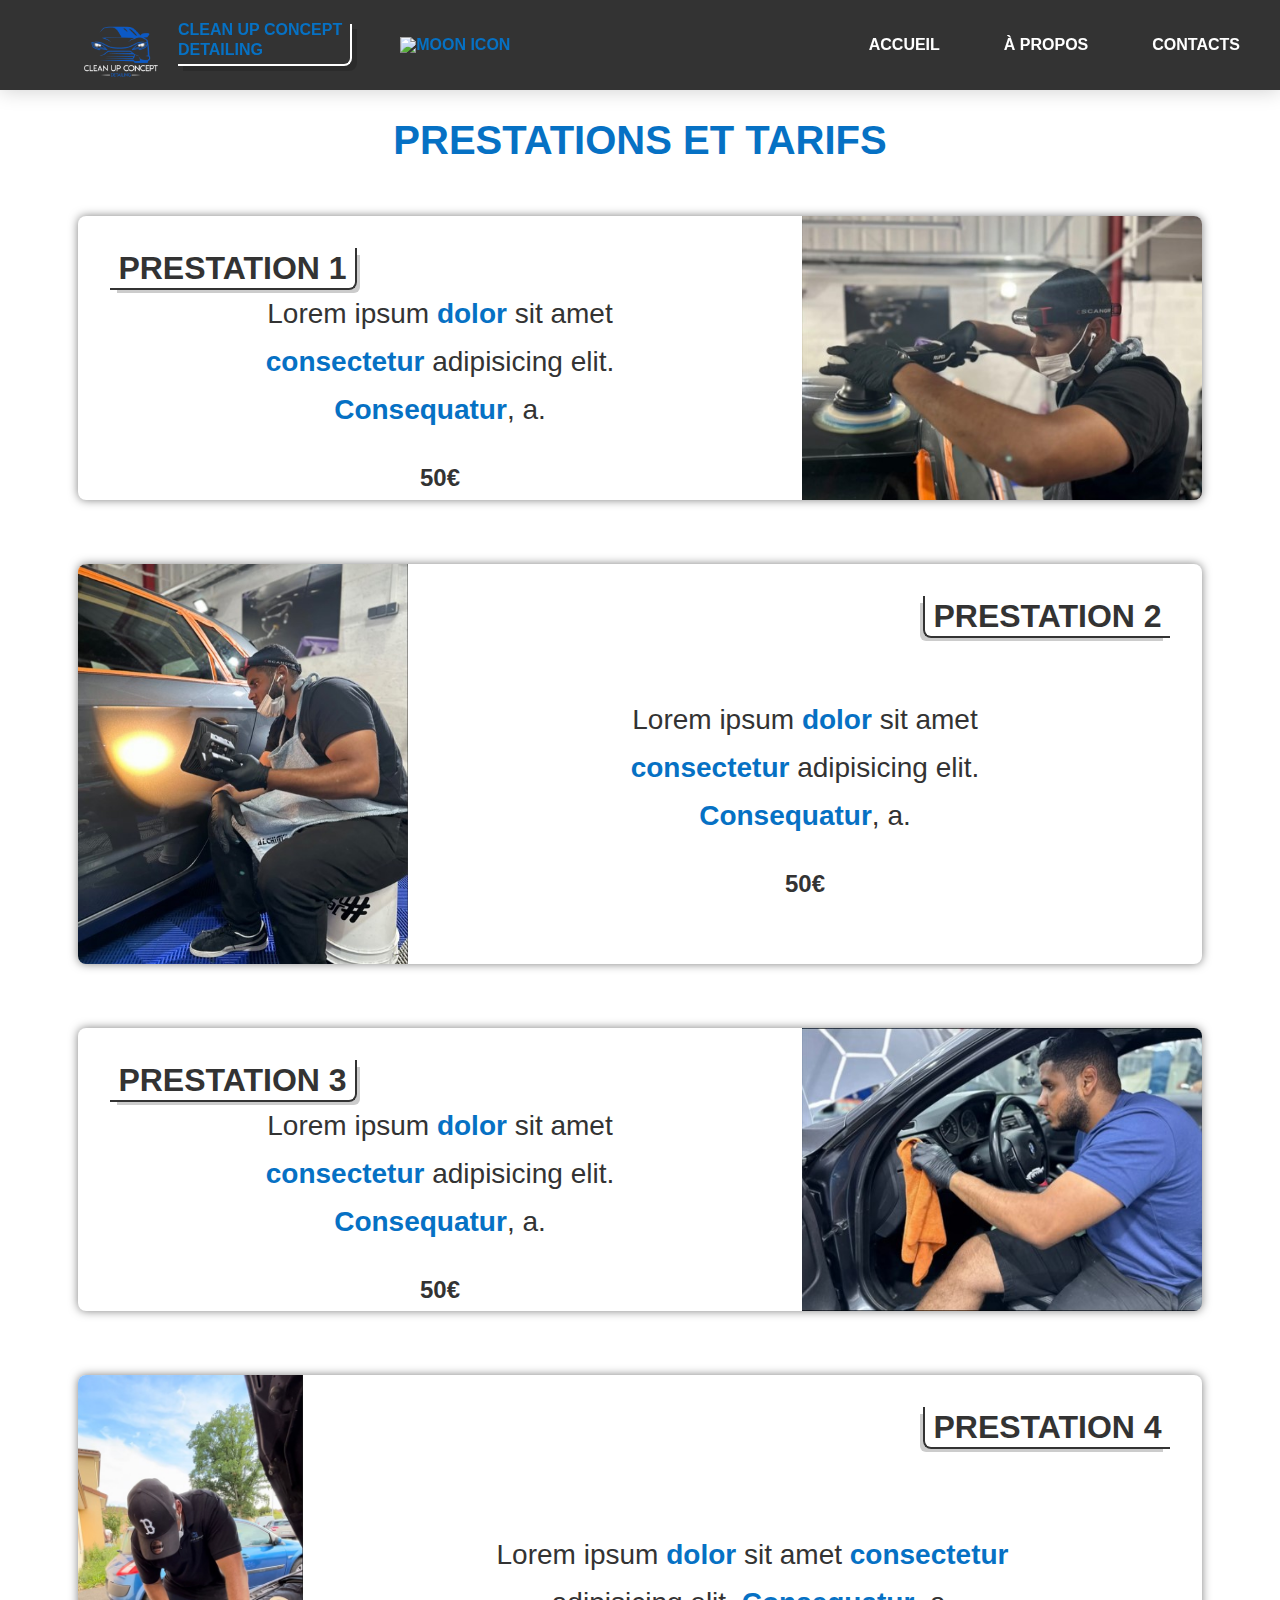
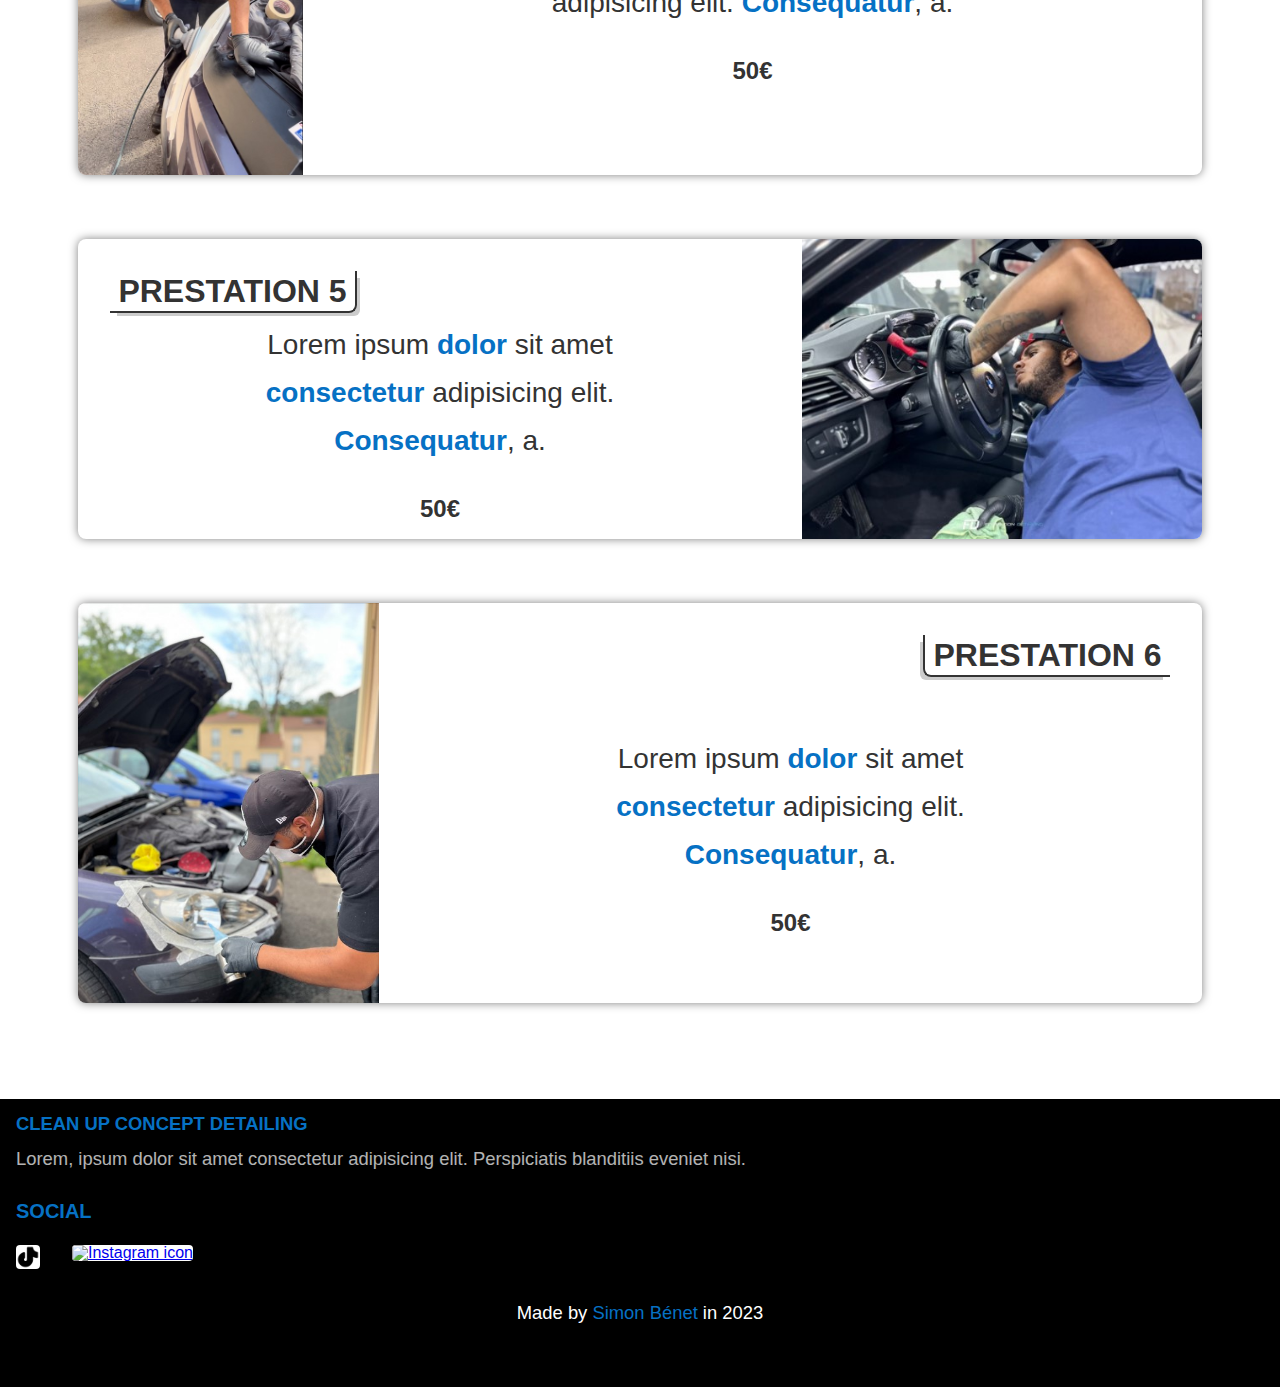
==== commit 65967dd2: "ff" ====
--- a/gallery.html
+++ b/gallery.html
@@ -87,16 +87,16 @@
         <div id="burgerMenu">
             <ul>
                 <li class="quickAccess">
-                    <a href="#homeSection" title="Home section quick access">home</a>
-                </li>
-                <li class="quickAccess">
-                    <a href="#aboutSection" title="About section quick access">about</a>
-                </li>
-                <li class="quickAccess">
-                    <a href="#prestationSection" title="Prestation section quick access">prestation</a>
-                </li>
-                <li class="quickAccess">
-                    <a href="#contactSection" title="Contact section quick access">contact</a>
+                    <a href="index.html#homeSection" title="Home section quick access">home</a>
+                </li>
+                <li class="quickAccess">
+                    <a href="index.html#aboutSection" title="About section quick access">about</a>
+                </li>
+                <li class="quickAccess">
+                    <a href="index.html#prestationSection" title="Prestation section quick access">prestation</a>
+                </li>
+                <li class="quickAccess">
+                    <a href="index.html#contactSection" title="Contact section quick access">contact</a>
                 </li>
                 <li class="quickAccess">
                     <a href="gallery.html" title="Contact section quick access">gallery</a>
@@ -114,7 +114,7 @@
                 <div class="prestationGalleryMainsContainers right" id="prestation1">
                     <h2 class="prestationGalleryTitles">prestation 1</h2>
                     <div class="prestationGalleryContainers">
-                        <img src="https://media.discordapp.net/attachments/1092724733004480592/1107659862634147922/MrDisco_philosophie_grec_athene_1920x1280_d354458b-c7d3-4fdc-98c2-54a1c601d1b6.png?width=702&height=702" alt="" class="prestationGalleryItems prestationGalleryImgs">
+                        <img src="/assets/img/img2.jpeg" alt="" class="prestationGalleryItems prestationGalleryImgs">
                         <div class="prestationGalleryCtaDescriptionContainer">
                             <p class="prestationGalleryItems prestationGalleryDescriptions">Lorem ipsum <strong>dolor</strong> sit amet <strong>consectetur</strong> adipisicing elit. <strong>Consequatur</strong>, a.</p>
                             <p class="tarifs">50€</p>
@@ -128,7 +128,7 @@
                 <div class="prestationGalleryMainsContainers left" id="prestation2">
                     <h2 class="prestationGalleryTitles">prestation 2</h2>
                     <div class="prestationGalleryContainers">
-                        <img src="https://media.discordapp.net/attachments/1092724733004480592/1106254530947072070/MrDisco_philosophie_grec_athene_b9aa5efe-ed88-4b04-9425-9b3373d03d02.png?width=702&height=702" alt="" class="prestationGalleryItems prestationGalleryImgs">
+                        <img src="/assets/img/img10.jpg" alt="" class="prestationGalleryItems prestationGalleryImgs">
                         <div class="prestationGalleryCtaDescriptionContainer">
                             <p class="prestationGalleryItems prestationGalleryDescriptions">Lorem ipsum <strong>dolor</strong> sit amet <strong>consectetur</strong> adipisicing elit. <strong>Consequatur</strong>, a.</p>
                             <p class="tarifs">50€</p>
@@ -142,7 +142,7 @@
                 <div class="prestationGalleryMainsContainers right" id="prestation3">
                     <h2 class="prestationGalleryTitles">Prestation 3</h2>
                     <div class="prestationGalleryContainers">
-                        <img src="https://media.discordapp.net/attachments/1092724733004480592/1106254536118648873/MrDisco_philosophie_grec_athene_c1a4ff3d-2e3b-4273-bbcf-33b5f35859d4.png?width=702&height=702" alt="" class="prestationGalleryItems prestationGalleryImgs">
+                        <img src="/assets/img/img1.jpeg" alt="" class="prestationGalleryItems prestationGalleryImgs">
                         <div class="prestationGalleryCtaDescriptionContainer">
                             <p class="prestationGalleryItems prestationGalleryDescriptions">Lorem ipsum <strong>dolor</strong> sit amet <strong>consectetur</strong> adipisicing elit. <strong>Consequatur</strong>, a.</p>
                             <p class="tarifs">50€</p>
@@ -156,7 +156,7 @@
                 <div class="prestationGalleryMainsContainers left" id="prestation4">
                     <h2 class="prestationGalleryTitles">Prestation 4</h2>
                     <div class="prestationGalleryContainers">
-                        <img src="https://media.discordapp.net/attachments/1092724733004480592/1106254541533483138/MrDisco_philosophie_grec_athene_a6153f58-8ac5-4fc4-be57-1cb8b0f8b013.png?width=702&height=702" alt="" class="prestationGalleryItems prestationGalleryImgs">
+                        <img src="/assets/img/img4.jpg" alt="" class="prestationGalleryItems prestationGalleryImgs">
                         <div class="prestationGalleryCtaDescriptionContainer">
                             <p class="prestationGalleryItems prestationGalleryDescriptions">Lorem ipsum <strong>dolor</strong> sit amet <strong>consectetur</strong> adipisicing elit. <strong>Consequatur</strong>, a.</p>
                             <p class="tarifs">50€</p>
@@ -168,51 +168,23 @@
                 <!-- project 5 -->
     
                 <div class="prestationGalleryMainsContainers right">
-                    <h2 class="prestationGalleryTitles">Lorem, ipsum dolor.</h2>
-                    <div class="prestationGalleryContainers">
-                        <img src="https://media.discordapp.net/attachments/1092724733004480592/1107659862634147922/MrDisco_philosophie_grec_athene_1920x1280_d354458b-c7d3-4fdc-98c2-54a1c601d1b6.png?width=702&height=702" alt="" class="prestationGalleryItems prestationGalleryImgs">
-                        <div class="prestationGalleryCtaDescriptionContainer">
-                            <p class="prestationGalleryItems prestationGalleryDescriptions">Lorem ipsum <strong>dolor</strong> sit amet <strong>consectetur</strong> adipisicing elit. <strong>Consequatur</strong>, a.</p>
-                            <p class="tarifs">50€</p>
-                            <!-- <a href="" title="Click here to ''" target="_blank" class="prestationGalleryCta">do something here !</a> -->
-                        </div>
-                    </div>
-                </div>
-    
+                    <h2 class="prestationGalleryTitles">Prestation 5</h2>
+                    <div class="prestationGalleryContainers">
+                        <img src="/assets/img/img13.jpeg" alt="" class="prestationGalleryItems prestationGalleryImgs">
+                        <div class="prestationGalleryCtaDescriptionContainer">
+                            <p class="prestationGalleryItems prestationGalleryDescriptions">Lorem ipsum <strong>dolor</strong> sit amet <strong>consectetur</strong> adipisicing elit. <strong>Consequatur</strong>, a.</p>
+                            <p class="tarifs">50€</p>
+                            <!-- <a href="" title="Click here to ''" target="_blank" class="prestationGalleryCta">do something here !</a> -->
+                        </div>
+                    </div>
+                </div>
+
                 <!-- project 6 -->
     
                 <div class="prestationGalleryMainsContainers left">
-                    <h2 class="prestationGalleryTitles">Lorem, ipsum dolor.</h2>
-                    <div class="prestationGalleryContainers">
-                        <img src="https://media.discordapp.net/attachments/1092724733004480592/1106254530947072070/MrDisco_philosophie_grec_athene_b9aa5efe-ed88-4b04-9425-9b3373d03d02.png?width=702&height=702" alt="" class="prestationGalleryItems prestationGalleryImgs">
-                        <div class="prestationGalleryCtaDescriptionContainer">
-                            <p class="prestationGalleryItems prestationGalleryDescriptions">Lorem ipsum <strong>dolor</strong> sit amet <strong>consectetur</strong> adipisicing elit. <strong>Consequatur</strong>, a.</p>
-                            <p class="tarifs">50€</p>
-                            <!-- <a href="" title="Click here to ''" target="_blank" class="prestationGalleryCta">do something here !</a> -->
-                        </div>
-                    </div>
-                </div>
-                
-                <!-- project 7 -->
-    
-                <div class="prestationGalleryMainsContainers right">
-                    <h2 class="prestationGalleryTitles">Lorem, ipsum dolor.</h2>
-                    <div class="prestationGalleryContainers">
-                        <img src="https://media.discordapp.net/attachments/1092724733004480592/1106254536118648873/MrDisco_philosophie_grec_athene_c1a4ff3d-2e3b-4273-bbcf-33b5f35859d4.png?width=702&height=702" alt="" class="prestationGalleryItems prestationGalleryImgs">
-                        <div class="prestationGalleryCtaDescriptionContainer">
-                            <p class="prestationGalleryItems prestationGalleryDescriptions">Lorem ipsum <strong>dolor</strong> sit amet <strong>consectetur</strong> adipisicing elit. <strong>Consequatur</strong>, a.</p>
-                            <p class="tarifs">50€</p>
-                            <!-- <a href="" title="Click here to ''" target="_blank" class="prestationGalleryCta">do something here !</a> -->
-                        </div>
-                    </div>
-                </div>
-    
-                <!-- project 8 -->
-    
-                <div class="prestationGalleryMainsContainers left">
-                    <h2 class="prestationGalleryTitles">Lorem, ipsum dolor.</h2>
-                    <div class="prestationGalleryContainers">
-                        <img src="https://media.discordapp.net/attachments/1092724733004480592/1106254541533483138/MrDisco_philosophie_grec_athene_a6153f58-8ac5-4fc4-be57-1cb8b0f8b013.png?width=702&height=702" alt="" class="prestationGalleryItems prestationGalleryImgs">
+                    <h2 class="prestationGalleryTitles">Prestation 6</h2>
+                    <div class="prestationGalleryContainers">
+                        <img src="/assets/img/img11.jpg" alt="" class="prestationGalleryItems prestationGalleryImgs">
                         <div class="prestationGalleryCtaDescriptionContainer">
                             <p class="prestationGalleryItems prestationGalleryDescriptions">Lorem ipsum <strong>dolor</strong> sit amet <strong>consectetur</strong> adipisicing elit. <strong>Consequatur</strong>, a.</p>
                             <p class="tarifs">50€</p>
--- a/assets/css/styles.min.css
+++ b/assets/css/styles.min.css
@@ -1 +1 @@
-*:where(:not(html,iframe,canvas,img,svg,video):not(svg *,symbol *)){display:revert}*,*::before,*::after{box-sizing:border-box}a,button{cursor:revert}ol,ul,menu{list-style:none}img{max-width:100%}table{border-collapse:collapse}input,textarea{-webkit-user-select:auto}textarea{white-space:revert}meter{-webkit-appearance:revert;appearance:revert}::placeholder{color:unset}:where([hidden]){display:none}:where([contenteditable]:not([contenteditable=false])){-moz-user-modify:read-write;-webkit-user-modify:read-write;overflow-wrap:break-word;-webkit-line-break:after-white-space;-webkit-user-select:auto}:where([draggable=true]){-webkit-user-drag:element}html,body,div,span,object,iframe,h1,h2,h3,h4,h5,h6,p,blockquote,pre,abbr,address,cite,code,del,dfn,em,img,ins,kbd,q,samp,small,strong,sub,sup,var,b,i,dl,dt,dd,ol,ul,li,fieldset,form,label,legend,table,caption,tbody,tfoot,thead,tr,th,td,article,aside,canvas,details,figcaption,figure,footer,header,hgroup,menu,nav,section,summary,time,mark,audio,video{margin:0;padding:0;border:0;outline:0;font-size:100%;vertical-align:baseline;background:rgba(0,0,0,0)}body{line-height:1}article,aside,details,figcaption,figure,footer,header,hgroup,menu,nav,section{display:block}nav ul{list-style:none}blockquote,q{quotes:none}blockquote:before,blockquote:after,q:before,q:after{content:none}a{margin:0;padding:0;font-size:100%;vertical-align:baseline;background:rgba(0,0,0,0)}ins{background-color:#ff9;color:#000;text-decoration:none}mark{background-color:#ff9;color:#000;font-style:italic;font-weight:bold}del{text-decoration:line-through}abbr[title],dfn[title]{border-bottom:1px dotted;cursor:help}table{border-collapse:collapse;border-spacing:0}hr{display:block;height:1px;border:0;border-top:1px solid #ccc;margin:1em 0;padding:0}input,select{vertical-align:middle}img{max-width:100%}.ctaContainers{text-align:center;margin:4rem 0 4rem 0 !important;transition:.3s}@media(min-width: 1025px){.ctaContainers{cursor:pointer}.ctaContainers:hover{transition:.3s;color:#333;transform:translateY(-2px)}}.ctaContainers .cta{color:#fff;text-decoration:none;text-transform:uppercase;background-color:#0671c4;border-right:solid 2px #333;border-bottom:solid 2px #333;border-radius:.25rem;padding:.75rem;transition:.3s;box-shadow:0px 0px 10px 0px rgba(0,0,0,.6)}@media(min-width: 767px){.ctaContainers .cta{font-size:1.25rem}}@media(min-width: 1025px){.ctaContainers .cta{font-size:1.5rem;padding:1rem}.ctaContainers .cta:hover{transition:.3s;color:#333}}#mapContainer #map{height:300px;border-top:#333 solid;border-bottom:#fff solid;z-index:1}#mouse{display:none}@media(min-width: 1025px){#mouse{border:solid #000 2px;height:2.75rem;width:1.5rem;border-radius:.75rem;position:absolute;left:calc(50% - 1rem);display:block;bottom:4rem}}#mouse #scrollContainer{position:relative}#mouse #scrollContainer:before{background-color:#000;position:absolute;content:"";display:block;height:.75rem;width:.25rem;border-radius:.5rem;top:.5rem;left:calc(50% - 2px);-webkit-animation-name:drop;-webkit-animation-timing-function:linear;-webkit-animation-iteration-count:infinite;-webkit-animation-play-state:running;-webkit-animation-delay:0s;-webkit-animation-duration:.8s;animation-name:drop;animation-timing-function:linear;animation-iteration-count:infinite;animation-play-state:running;animation-delay:0s;animation-duration:.8s}@-webkit-keyframes drop{0%{top:6px;opacity:.25}30%{top:9px;opacity:1}100%{top:20px;opacity:0}}@keyframes drop{0%{top:6px;opacity:.25}30%{top:9px;opacity:1}100%{top:20px;opacity:0}}.dark header{background-color:#333;color:#0085eb}.dark header #headerMainContentContainer #navbar{background-color:#333}.dark header #headerMainContentContainer #navbar li a{color:#0085eb}.dark header #headerMainContentContainer #navbar li a .navbarIcons{width:32px;filter:invert(100%)}@media(min-width: 1025px){.dark header #headerMainContentContainer #navbar li a .navbarTxt:hover{color:#0085eb}}.dark header #headerMainContentContainer #burgerMenuMainContainer .burgerMenuImgContainer img{filter:invert(100%)}.dark header #burgerMenu li{border-bottom:#0085eb solid 1px}.dark header #burgerMenu li a{color:#0085eb}.dark main section{color:#000}.dark main section h4,.dark main section strong{color:#0085eb !important}.dark main section .sectionTitle{color:#0085eb !important}.dark main section .sectionTitle::after{background-color:#0085eb !important}.dark main section .cta{color:#000;background-color:#0085eb}.dark main #homeSection{background-color:#444}@media(min-width: 1025px){.dark main #homeSection #homeMainContentContainer{border:solid 8px #0085eb !important}}.dark main #homeSection #homeMainContentContainer #titleContainer h1{color:#0085eb !important}.dark main #homeSection #homeMainContentContainer #homeSpeechAndCtaContainer h2{color:#0085eb !important}.dark main #homeSection #homeMainContentContainer #homeSpeechAndCtaContainer p{color:#000}.dark main #homeSection #homeMainContentContainer #homeSpeechAndCtaContainer #homeCtaMainContainer #homeCta{border:#0085eb solid 2px !important}.dark main #homeSection #homeMainContentContainer #homeSpeechAndCtaContainer #homeCtaMainContainer #homeCta p{color:#0085eb}.dark main #homeSection #rightSidenavContainer{background-color:#0085eb !important}.dark main #homeSection #mouse{border:solid #0085eb 2px}.dark main #homeSection #mouse #scrollContainer::before{background-color:#0085eb}.dark main #aboutSection{background-color:#555;color:#000}.dark main #aboutSection h2,.dark main #aboutSection h3,.dark main #aboutSection strong{color:#0085eb !important}.dark main #aboutSection #skillsContainer .skills{color:#000 !important;background-color:#0085eb !important}.dark main #prestationSection{background-color:#444}.dark main #contactSection{background-color:#333}.dark main #contactSection .formMainContainer{background-color:#444;border:solid #0085eb 2px !important}.dark main #contactSection .formMainContainer .formTitle{color:#0085eb}.dark main #contactSection .formMainContainer .formBtn{background:#0085eb}.dark main #contactSection .formMainContainer .formBtn:hover{background-color:#000}.dark main #contactSection .formMainContainer .formInput{border:solid 2px #0085eb !important}.dark main #contactSection .formMainContainer button.formBtn{color:#444;transition:.6s}.dark main #contactSection .formMainContainer button.formBtn:hover{color:#fff;transition:.6s}.dark main #gallery{background-color:#444}.dark main #gallery h1{color:#0085eb}.dark main #gallery .prestationGalleryMainsContainers h2{color:#0085eb}.dark main #gallery .prestationGalleryMainsContainers .prestationGalleryContainers{background-color:#333;border:solid #666 2px}.dark main #gallery .prestationGalleryMainsContainers .prestationGalleryContainers .prestationGalleryImgs{border-bottom:solid #666 2px}@media(min-width: 1025px){.dark main #gallery .prestationGalleryMainsContainers .prestationGalleryContainers .prestationGalleryImgs{border:0}}.dark main #gallery .prestationGalleryMainsContainers .prestationGalleryContainers .prestationGalleryCtaDescriptionContainer{color:#fff}.dark main #gallery .prestationGalleryMainsContainers .prestationGalleryContainers .prestationGalleryCtaDescriptionContainer .prestationGalleryCta{background-color:#0085eb !important;color:#333 !important;border-bottom:solid #666 2px !important;border-right:solid #666 2px !important}@media(min-width: 1025px){.dark main #gallery .prestationGalleryMainsContainers.right .prestationGalleryImgs{border-left:solid #666 2px}.dark main #gallery .prestationGalleryMainsContainers.left .prestationGalleryImgs{border-right:solid #666 2px}}.dark main #map{border-top:#0085eb solid;border-bottom:#0085eb solid}.dark footer h2,.dark footer #footerName{color:#0085eb !important}.dark footer #propertyContainer a{color:#0085eb}#navbar{position:fixed;bottom:0;left:0;right:0;background-color:#333;height:50px;z-index:1000;display:flex;justify-content:center;align-items:center}@media(min-width: 1025px){#navbar{position:inherit;height:inherit;display:block}}#navbar ul{width:100%;display:flex;justify-content:center;align-items:center;gap:0 2.5rem}@media(min-width: 767px){#navbar ul{gap:0 8rem}}@media(min-width: 1025px){#navbar ul{gap:0 4rem;margin-right:4rem}}#navbar ul li{transition:.3s}@media(min-width: 1025px){#navbar ul li:hover{transform:translateY(-2px);transition:.3s}}#navbar ul li a{color:#fff;text-decoration:none;transition:.3s}@media(min-width: 1025px){#navbar ul li a:hover{color:#0671c4;cursor:pointer;transition:.3s}#navbar ul li a:active{color:#05406d;transition:none}}#navbar ul li a .navbarTxt{display:none}@media(min-width: 1025px){#navbar ul li a .navbarTxt{display:block}}#navbar ul li a .navbarIcons{width:32px}@media(min-width: 1025px){#navbar ul li a .navbarIcons:not(#returnIcon){display:none}}header{gap:0 2rem;text-transform:uppercase;font-weight:bolder;position:fixed;width:100%;z-index:1000;background-color:#333;box-shadow:0px 0px 20px 0px rgba(0,0,0,.2);color:#0671c4}header #headerMainContentContainer{padding:1rem 1rem;display:flex;align-items:center}@media(min-width: 1025px){header #headerMainContentContainer{padding:.25rem 1rem}}header #headerMainContentContainer #logo-colorModeContainer{display:flex;align-items:center;gap:0 1rem;width:100%}@media(min-width: 1025px){header #headerMainContentContainer #logo-colorModeContainer{margin-left:4rem}}header #headerMainContentContainer #logo-colorModeContainer #logo{width:42px}@media(min-width: 767px){header #headerMainContentContainer #logo-colorModeContainer #logo{width:64px}}@media(min-width: 1025px){header #headerMainContentContainer #logo-colorModeContainer #logo{width:82px}}header #headerMainContentContainer #logo-colorModeContainer #headerTitleContainer{display:flex;flex-direction:column;gap:.5rem 0;border-right:solid #fff 2px;border-bottom:solid #fff 2px;box-shadow:5px 5px 0px 0px rgba(0,0,0,.15);padding:0 .5rem .5rem 0;border-bottom-right-radius:.5rem;font-size:.9rem}@media(min-width: 1025px){header #headerMainContentContainer #logo-colorModeContainer #headerTitleContainer{font-size:1rem;padding:0 .75rem .75rem 0}}header #headerMainContentContainer #logo-colorModeContainer #colorModeContainer{display:flex;gap:0 1rem;margin-left:1rem}@media(min-width: 1025px){header #headerMainContentContainer #logo-colorModeContainer #colorModeContainer{margin-left:2rem}}header #headerMainContentContainer #logo-colorModeContainer #colorModeContainer .colorModeBtns .colorModeBtnImg{width:32px;height:32px;transition:.3s}header #headerMainContentContainer #logo-colorModeContainer #colorModeContainer .colorModeBtns .colorModeBtnImg:hover{cursor:pointer;transition:.3s;transform:translateY(-2px)}header #headerMainContentContainer #logo-colorModeContainer #colorModeContainer #darkModeBtn.noActive{display:none}header #headerMainContentContainer #logo-colorModeContainer #colorModeContainer #lightModeBtn.noActive{display:none}header #headerMainContentContainer #burgerMenuMainContainer{text-align:right}@media(min-width: 1025px){header #headerMainContentContainer #burgerMenuMainContainer{display:none}}header #headerMainContentContainer #burgerMenuMainContainer .burgerMenuImgContainer img{width:32px}@media(min-width: 1025px){header #headerMainContentContainer #burgerMenuMainContainer .burgerMenuImgContainer img:hover{cursor:pointer}}header #headerMainContentContainer #burgerMenuMainContainer #burgerMenuCloserContainer{display:none}header #burgerMenu{display:none;font-size:.85rem}header #burgerMenu ul{display:flex;flex-direction:column;gap:1rem 0;align-items:center;justify-content:right}header #burgerMenu ul li{text-align:right;padding:0 1rem 1rem 0;width:100%;border-bottom:solid rgba(0,0,0,.1) 1px}header #burgerMenu ul li a{text-decoration:none;color:#fff;transition:.3s}@media(min-width: 1025px){header #burgerMenu ul li a:hover{color:#0671c4;cursor:pointer;transition:.3s}}main{color:#333}main section{padding:2rem 1rem;line-height:1.5rem}@media(min-width: 1025px){main section .defaultMainContainer{margin:0 8rem}}@media(min-width: 1440px){main section .defaultMainContainer{margin:0 20rem}}main section .sectionTopContainers{text-align:center;margin-bottom:4rem}main section .sectionTopContainers .sectionTitle{font-size:1.5rem;text-transform:uppercase;position:relative;margin-bottom:3rem;color:#000}@media(min-width: 767px){main section .sectionTopContainers .sectionTitle{font-size:1.75rem}}@media(min-width: 1025px){main section .sectionTopContainers .sectionTitle{font-size:2rem}}main section .sectionTopContainers .sectionTitle::after{content:"";position:absolute;bottom:-20px;left:50%;transform:translateX(-50%);background-color:#0671c4;width:80px;height:4px;border-radius:.5rem}@media(min-width: 767px){main section .sectionTopContainers p{font-size:1.15rem}}@media(min-width: 1025px){main section .sectionTopContainers p{font-size:1.25rem}}main section .sectionTopContainers p strong{color:#0671c4}@media(min-width: 1025px){main section .sectionTopContainers .prestation{margin:0 8rem}}main #homeSection{display:flex;flex-direction:column;justify-content:center;align-items:center;position:relative;height:100dvh;background-color:#eee;background-image:url("data:image/svg+xml,%3Csvg xmlns='http://www.w3.org/2000/svg' width='119' height='119' viewBox='0 0 200 200'%3E%3Cdefs%3E%3ClinearGradient id='a' gradientUnits='userSpaceOnUse' x1='100' y1='33' x2='100' y2='-3'%3E%3Cstop offset='0' stop-color='%23000' stop-opacity='0'/%3E%3Cstop offset='1' stop-color='%23000' stop-opacity='1'/%3E%3C/linearGradient%3E%3ClinearGradient id='b' gradientUnits='userSpaceOnUse' x1='100' y1='135' x2='100' y2='97'%3E%3Cstop offset='0' stop-color='%23000' stop-opacity='0'/%3E%3Cstop offset='1' stop-color='%23000' stop-opacity='1'/%3E%3C/linearGradient%3E%3C/defs%3E%3Cg fill='%23c6c6c6' fill-opacity='0.02'%3E%3Crect x='100' width='100' height='100'/%3E%3Crect y='100' width='100' height='100'/%3E%3C/g%3E%3Cg fill-opacity='0.02'%3E%3Cpolygon fill='url(%23a)' points='100 30 0 0 200 0'/%3E%3Cpolygon fill='url(%23b)' points='100 100 0 130 0 100 200 100 200 130'/%3E%3C/g%3E%3C/svg%3E")}main #homeSection #homeContentMainContainer{z-index:1}main #homeSection #homeContentMainContainer #homeMainContentContainer{position:relative;overflow:hidden}@media(min-width: 1025px){main #homeSection #homeContentMainContainer #homeMainContentContainer{box-shadow:0px 0px 10px 0px rgba(0,0,0,.5);border:solid 8px #444;border-radius:.5rem;display:grid;gap:4rem 0;grid-template-columns:1fr 1fr;grid-template-rows:1fr 1fr;margin-top:4rem;height:80%}}main #homeSection #homeContentMainContainer #homeMainContentContainer #homeImg{display:none}@media(min-width: 1025px){main #homeSection #homeContentMainContainer #homeMainContentContainer #homeImg{display:block;bottom:-35%;left:-10%;position:absolute;width:512px;opacity:.85}}main #homeSection #homeContentMainContainer #homeMainContentContainer #titleContainer{grid-column:1/3}main #homeSection #homeContentMainContainer #homeMainContentContainer #homeSpeechAndCtaContainer{grid-column:2;grid-row:2}@media(min-width: 1025px){main #homeSection #homeContentMainContainer #homeMainContentContainer #homeSpeechAndCtaContainer{margin:2rem}}main #homeSection #homeContentMainContainer #homeMainContentContainer #homeSpeechAndCtaContainer #speechContainer{text-align:center}@media(min-width: 1025px){main #homeSection #homeContentMainContainer #homeMainContentContainer #homeSpeechAndCtaContainer #speechContainer{text-align:left}}main #homeSection #homeContentMainContainer #homeMainContentContainer #homeSpeechAndCtaContainer #speechContainer h2{color:#0671c4;font-size:1.25rem}main #homeSection #homeContentMainContainer #homeMainContentContainer #homeSpeechAndCtaContainer #speechContainer p{margin:1rem 0 2rem 0}main #homeSection #homeContentMainContainer #homeMainContentContainer #homeSpeechAndCtaContainer #homeCtaMainContainer{margin-bottom:2rem}main #homeSection #homeContentMainContainer #homeMainContentContainer #homeSpeechAndCtaContainer #homeCtaMainContainer #homeCta{border:solid #0671c4 2px;border-radius:.5rem;padding:.5rem;text-transform:uppercase;text-decoration:none;color:#0671c4;display:flex;align-items:center;justify-content:center;gap:0 1rem;width:fit-content;margin:0 auto}@media(min-width: 1025px){main #homeSection #homeContentMainContainer #homeMainContentContainer #homeSpeechAndCtaContainer #homeCtaMainContainer #homeCta{margin:inherit}}main #homeSection #homeContentMainContainer #homeMainContentContainer #homeSpeechAndCtaContainer #homeCtaMainContainer #homeCta #homeCtaImg{width:24px}main #homeSection #homeContentMainContainer .homeContentContainers{margin:4rem 0}@media(min-width: 1025px){main #homeSection #homeContentMainContainer .homeContentContainers{margin:6rem 0}}main #homeSection #homeContentMainContainer .homeContentContainers h1{color:#0671c4;text-transform:uppercase;font-size:1.5rem;text-align:center;font-family:Impact,Haettenschweiler,"Arial Narrow Bold",sans-serif;letter-spacing:.25rem;position:relative;width:fit-content;margin:0 auto}@media(min-width: 767px){main #homeSection #homeContentMainContainer .homeContentContainers h1{font-size:2rem}}@media(min-width: 1025px){main #homeSection #homeContentMainContainer .homeContentContainers h1{font-size:2.5rem}}@media(min-width: 1440px){main #homeSection #homeContentMainContainer .homeContentContainers h1{font-size:3rem}}main #homeSection #homeContentMainContainer .homeContentContainers h1 #titleImg{display:none}@media(min-width: 1025px){main #homeSection #homeContentMainContainer .homeContentContainers h1 #titleImg{display:block;position:absolute;width:258px;right:20%;bottom:50%;transform:translateY(50%);z-index:-1;opacity:.4}}main #homeSection #homeContentMainContainer .homeContentContainers p{font-weight:bolder;text-align:center}@media(min-width: 767px){main #homeSection #homeContentMainContainer .homeContentContainers p{font-size:1.25rem}}@media(min-width: 1025px){main #homeSection #homeContentMainContainer .homeContentContainers p{font-size:1.5rem}}main #homeSection #homeContentMainContainer #rightSidenavContainer{display:none}@media(min-width: 1025px){main #homeSection #homeContentMainContainer #rightSidenavContainer{display:block;position:absolute;right:0;bottom:35%;background-color:#fff;padding:2rem .5rem;border:solid #000 1px;border-right:none;border-top-left-radius:.25rem;border-bottom-left-radius:.25rem}}main #homeSection #homeContentMainContainer #rightSidenavContainer ul{display:flex;flex-direction:column;gap:2rem 0}main #homeSection #homeContentMainContainer #rightSidenavContainer ul li img{width:24px;transition:.3s}@media(min-width: 1025px){main #homeSection #homeContentMainContainer #rightSidenavContainer ul li img{cursor:pointer;width:36px}main #homeSection #homeContentMainContainer #rightSidenavContainer ul li img:hover{transition:.3s;transform:translateY(-2px)}main #homeSection #homeContentMainContainer #rightSidenavContainer ul li img:active{transform:translateY(3px);transform:translateX(3px)}}main #aboutSection{background-color:#f8f8f8}@media(min-width: 1025px){main #aboutSection #aboutSectionMainContainer{display:grid;grid-template-columns:1fr 1fr;gap:0 4rem}}main #aboutSection #aboutSectionMainContainer .aboutSectionContainers{text-align:center}@media(min-width: 1025px){main #aboutSection #aboutSectionMainContainer .aboutSectionContainers{text-align:inherit}}main #aboutSection #aboutSectionMainContainer .aboutSectionContainers h3{color:#000;margin:1.5rem 0;text-transform:uppercase;position:relative}@media(min-width: 767px){main #aboutSection #aboutSectionMainContainer .aboutSectionContainers h3{font-size:1.25rem}}@media(min-width: 1025px){main #aboutSection #aboutSectionMainContainer .aboutSectionContainers h3{margin-bottom:3rem;font-size:1.5rem}}main #aboutSection #aboutSectionMainContainer .aboutSectionContainers h3::after{content:"";width:20px;height:2px;background-color:#444;position:absolute;left:3rem;bottom:50%}@media(min-width: 767px){main #aboutSection #aboutSectionMainContainer .aboutSectionContainers h3::after{display:none}}main #aboutSection #aboutSectionMainContainer .aboutSectionContainers h3::before{content:"";width:20px;height:2px;background-color:#444;position:absolute;right:3rem;bottom:50%}@media(min-width: 767px){main #aboutSection #aboutSectionMainContainer .aboutSectionContainers h3::before{display:none}}main #aboutSection #aboutSectionMainContainer .bioP{margin-top:2rem}@media(min-width: 767px){main #aboutSection #aboutSectionMainContainer p{font-size:1.15rem}}@media(min-width: 1025px){main #aboutSection #aboutSectionMainContainer p{font-size:1.25rem}}main #aboutSection #aboutSectionMainContainer p strong{color:#0671c4}main #aboutSection #skillsMainContainer #skillsContainer{display:flex;flex-wrap:wrap;gap:1rem 2rem}main #aboutSection #skillsMainContainer #skillsContainer .skills{color:#444;background-color:rgba(6,113,196,.2);padding:.25rem;border-radius:.25rem;box-shadow:0px 0px 10px 0px rgba(0,0,0,.2)}@media(min-width: 767px){main #aboutSection #skillsMainContainer #skillsContainer .skills{font-size:1.15rem}}@media(min-width: 1025px){main #aboutSection #skillsMainContainer #skillsContainer .skills{font-size:1.25rem}}main #aboutSection #skillsMainContainer #certificationContainer{display:flex;flex-direction:column;margin-top:2rem;align-items:center;gap:2rem 0}@media(min-width: 1025px){main #aboutSection #skillsMainContainer #certificationContainer{flex-direction:row;gap:0 2rem}}main #aboutSection #skillsMainContainer #certificationContainer .certifications{box-shadow:0px 0px 5px 0px rgba(0,0,0,.5);width:350px;height:250px;border:solid 2px #333;border-radius:.5rem}main #specsMainContainer{border-bottom:solid #333 2px;border-top:solid #333 2px;background-color:#888;width:100%;display:flex;flex-direction:column;color:#eee;padding:1rem 0}@media(min-width: 1025px){main #specsMainContainer{flex-direction:row}}main #specsMainContainer .specsContainers{display:flex;flex-direction:column;justify-content:center;align-items:center;text-align:center;gap:1rem 0;padding:0 4rem}main #specsMainContainer .specsContainers img{width:36px}main #prestationSection{background-color:#fff}main #prestationSection #prestationSectionMainContainer{display:flex;flex-direction:column;align-items:center}@media(min-width: 1025px){main #prestationSection #prestationSectionMainContainer{display:grid;justify-items:center;grid-template-columns:1fr 1fr;gap:0 2rem}}main #prestationSection #prestationSectionMainContainer .prestationMainContainers{position:relative;margin-bottom:4rem;text-align:center;background-color:#333;width:200px;border-radius:.5rem}@media(min-width: 767px){main #prestationSection #prestationSectionMainContainer .prestationMainContainers{width:300px}}@media(min-width: 1025px){main #prestationSection #prestationSectionMainContainer .prestationMainContainers{width:350px}}main #prestationSection #prestationSectionMainContainer .prestationMainContainers::after{content:"";width:100px;height:2px;background-color:#444;position:absolute;bottom:-20px;left:50%;transform:translateX(-50%)}@media(min-width: 1025px){main #prestationSection #prestationSectionMainContainer .prestationMainContainers::after{display:none}}main #prestationSection #prestationSectionMainContainer .prestationMainContainers img{display:block;box-sizing:border-box;object-fit:cover;border-radius:.5rem;opacity:.3;width:200px;border:#333 solid 4px;box-shadow:0px 0px 5px 0px rgba(0,0,0,.5)}main #prestationSection #prestationSectionMainContainer .prestationMainContainers img:hover{opacity:1}@media(min-width: 767px){main #prestationSection #prestationSectionMainContainer .prestationMainContainers img{width:300px}}@media(min-width: 1025px){main #prestationSection #prestationSectionMainContainer .prestationMainContainers img{width:350px}}main #prestationSection #prestationSectionMainContainer .prestationMainContainers h4{position:absolute;top:50%;transform:translateY(-50%);left:0;right:0;color:#eee;text-transform:uppercase;z-index:100}@media(min-width: 767px){main #prestationSection #prestationSectionMainContainer .prestationMainContainers h4{font-size:1.25rem}}@media(min-width: 1440px){main #prestationSection #prestationSectionMainContainer .prestationMainContainers h4{font-size:1.35rem}}main #contactSection{background-color:#eee}main #contactSection #contactFormContainer{margin:0 auto;border:solid 2px #000}main #contactSection #contactSectionMainContainer{border:solid #333 2px;border-radius:.5rem;margin:0 auto;width:fit-content;padding:.5rem;box-shadow:0px 0px 5px 0px rgba(0,0,0,.5);background-color:#fff}main #contactSection #contactSectionMainContainer #contatcsContainer ul{display:flex;flex-direction:column;gap:1rem 0}main #contactSection #contactSectionMainContainer #contatcsContainer ul li{display:flex;align-items:center;justify-content:left;gap:0 1rem}main #contactSection #contactSectionMainContainer #contatcsContainer ul li img{width:36px}main #contactSection #contactSectionMainContainer #contactSectionSocialIconsContainer{display:flex;align-items:center;justify-content:center;gap:0 2rem;margin-top:2rem}main #contactSection #contactSectionMainContainer #contactSectionSocialIconsContainer li a img{width:36px}@media(min-width: 1025px){main #contactSection #contactSectionMainContainer #contactSectionSocialIconsContainer li a img{cursor:pointer;width:36px;transition:.3s}main #contactSection #contactSectionMainContainer #contactSectionSocialIconsContainer li a img:hover{transition:.3s;transform:translateY(-2px)}main #contactSection #contactSectionMainContainer #contactSectionSocialIconsContainer li a img:active{transform:translateY(3px);transform:translateX(3px)}}main #gallery h1{margin:4rem 0 2rem 0;font-size:1.5rem;text-transform:uppercase;text-align:center;color:#0671c4}@media(min-width: 1025px){main #gallery h1{text-align:center;margin-top:6rem;font-size:2.5rem}}main #gallery #galleryMainContainer{display:flex;flex-direction:column;gap:4rem 0}@media(min-width: 1025px){main #gallery #galleryMainContainer{width:90%;margin:4rem auto;border-radius:.5rem}main #gallery #galleryMainContainer .prestationGalleryMainsContainers.right .prestationGalleryTitles{left:2rem}main #gallery #galleryMainContainer .prestationGalleryMainsContainers.right .prestationGalleryContainers img{grid-column:2;grid-row:1;margin-left:auto;object-fit:cover;box-sizing:border-box;display:block;border-top-right-radius:.5rem;border-bottom-right-radius:.5rem}main #gallery #galleryMainContainer .prestationGalleryMainsContainers.right .prestationGalleryContainers .prestationGalleryCtaDescriptionContainer{grid-column:1;grid-row:1}main #gallery #galleryMainContainer .prestationGalleryMainsContainers.left .prestationGalleryTitles{right:2rem}main #gallery #galleryMainContainer .prestationGalleryMainsContainers.left .prestationGalleryContainers img{grid-column:1;grid-row:1;margin-right:auto;object-fit:cover;border-top-left-radius:.5rem;border-bottom-left-radius:.5rem}main #gallery #galleryMainContainer .prestationGalleryMainsContainers.left .prestationGalleryContainers .prestationGalleryCtaDescriptionContainer{grid-column:2;grid-row:1}}main #gallery #galleryMainContainer .prestationGalleryMainsContainers{position:relative}main #gallery #galleryMainContainer .prestationGalleryMainsContainers:not(:last-child)::after{content:"";width:8rem;height:2px;background-color:#444;position:absolute;bottom:-2rem;left:50%;transform:translateX(-50%)}@media(min-width: 1025px){main #gallery #galleryMainContainer .prestationGalleryMainsContainers:not(:last-child)::after{display:none}}main #gallery #galleryMainContainer .prestationGalleryMainsContainers .prestationGalleryTitles{margin-bottom:.75rem;font-size:1.25rem}@media(min-width: 1025px){main #gallery #galleryMainContainer .prestationGalleryMainsContainers .prestationGalleryTitles{font-size:2rem;position:absolute;top:2rem}}main #gallery #galleryMainContainer .prestationGalleryMainsContainers .prestationGalleryContainers{display:flex;flex-direction:column;gap:1rem 0;box-shadow:0px 0px 10px 0px rgba(0,0,0,.5);border-radius:.5rem;text-align:center}@media(min-width: 1025px){main #gallery #galleryMainContainer .prestationGalleryMainsContainers .prestationGalleryContainers{border-radius:.5rem;display:grid;grid-column:1fr 1fr;align-items:center}}main #gallery #galleryMainContainer .prestationGalleryMainsContainers .prestationGalleryContainers .prestationGalleryImgs{border-top-right-radius:.5rem;border-top-left-radius:.5rem;object-fit:cover;display:block}@media(min-width: 1025px){main #gallery #galleryMainContainer .prestationGalleryMainsContainers .prestationGalleryContainers .prestationGalleryImgs{border-top-right-radius:0;border-top-left-radius:0}}main #gallery #galleryMainContainer .prestationGalleryMainsContainers .prestationGalleryContainers .prestationGalleryCtaDescriptionContainer{display:flex;flex-direction:column;gap:2rem 0}main #gallery #galleryMainContainer .prestationGalleryMainsContainers .prestationGalleryContainers .prestationGalleryCtaDescriptionContainer .prestationGalleryDescriptions{margin-bottom:1rem}@media(min-width: 1025px){main #gallery #galleryMainContainer .prestationGalleryMainsContainers .prestationGalleryContainers .prestationGalleryCtaDescriptionContainer .prestationGalleryDescriptions{font-size:1.75rem;line-height:3rem;margin:0 20%}}main #gallery #galleryMainContainer .prestationGalleryMainsContainers .prestationGalleryContainers .prestationGalleryCtaDescriptionContainer .prestationGalleryDescriptions strong{color:#0671c4}main #gallery #galleryMainContainer .prestationGalleryMainsContainers .prestationGalleryContainers .prestationGalleryCtaDescriptionContainer .tarifs{font-size:1.5rem;text-transform:uppercase;font-weight:bolder;margin-bottom:2rem}@media(min-width: 1025px){main #gallery #galleryMainContainer .prestationGalleryMainsContainers .prestationGalleryContainers .prestationGalleryCtaDescriptionContainer .tarifs{margin-bottom:0}}main #gallery #galleryMainContainer .prestationGalleryMainsContainers .prestationGalleryContainers .prestationGalleryCtaDescriptionContainer .prestationGalleryCta{color:#fff;text-decoration:none;background-color:#0671c4;padding:.5rem;border-bottom:solid #333 2px;border-right:solid #333 2px;border-radius:.5rem;text-transform:uppercase;transition:.3s;margin:0 auto 2rem auto}@media(min-width: 1025px){main #gallery #galleryMainContainer .prestationGalleryMainsContainers .prestationGalleryContainers .prestationGalleryCtaDescriptionContainer .prestationGalleryCta{margin:0 auto}main #gallery #galleryMainContainer .prestationGalleryMainsContainers .prestationGalleryContainers .prestationGalleryCtaDescriptionContainer .prestationGalleryCta:hover{transition:.3s;color:#333;transform:translateY(-2px)}}html{scroll-behavior:smooth;-ms-overflow-style:none;scrollbar-width:none}html::-webkit-scrollbar{display:none}html body{font-family:"Poppins",sans-serif}footer{background-color:#000;padding:1rem;padding-bottom:4rem}@media(min-width: 1440px){footer{padding:1rem 20rem}}footer #footerMainContainer{color:#fff;padding-bottom:1rem}@media(min-width: 1440px){footer #footerMainContainer{display:flex;border-bottom:solid #fff 1px;gap:0 20rem;margin-bottom:2rem;margin-bottom:2rem}}footer #footerMainContainer #footerBioContainer #footerName{text-transform:uppercase;margin-bottom:1rem;font-weight:bold;color:#0671c4}@media(min-width: 767px){footer #footerMainContainer #footerBioContainer #footerName{font-size:1.15rem}}@media(min-width: 1440px){footer #footerMainContainer #footerBioContainer #footerName{margin-bottom:2rem}}footer #footerMainContainer #footerBioContainer #footerBio{line-height:1.25rem;margin-bottom:1rem;opacity:.7}@media(min-width: 767px){footer #footerMainContainer #footerBioContainer #footerBio{font-size:1.15rem;margin-bottom:2rem}}footer #footerMainContainer #footerSocialContainer h2{text-transform:uppercase;margin-bottom:1.5rem;color:#0671c4}@media(min-width: 767px){footer #footerMainContainer #footerSocialContainer h2{font-size:1.25rem}}@media(min-width: 1440px){footer #footerMainContainer #footerSocialContainer h2{margin-bottom:2rem}}footer #footerMainContainer #footerSocialContainer ul{margin-bottom:1rem;display:flex;gap:0 2rem}footer #footerMainContainer #footerSocialContainer ul li img{border-radius:.25rem;width:24px;background:#fff}@media(min-width: 1440px){footer #footerMainContainer #footerSocialContainer ul li img{width:32px}}footer #propertyContainer{text-align:center}@media(min-width: 767px){footer #propertyContainer{font-size:1.15rem}}@media(min-width: 1440px){footer #propertyContainer{margin-bottom:2rem;color:#fff;font-size:1.25rem}}footer #propertyContainer p{color:#fff}footer #propertyContainer p a{color:#0671c4;text-decoration:none}/*# sourceMappingURL=styles.min.css.map */+*:where(:not(html,iframe,canvas,img,svg,video):not(svg *,symbol *)){display:revert}*,*::before,*::after{box-sizing:border-box}a,button{cursor:revert}ol,ul,menu{list-style:none}img{max-width:100%}table{border-collapse:collapse}input,textarea{-webkit-user-select:auto}textarea{white-space:revert}meter{-webkit-appearance:revert;appearance:revert}::placeholder{color:unset}:where([hidden]){display:none}:where([contenteditable]:not([contenteditable=false])){-moz-user-modify:read-write;-webkit-user-modify:read-write;overflow-wrap:break-word;-webkit-line-break:after-white-space;-webkit-user-select:auto}:where([draggable=true]){-webkit-user-drag:element}html,body,div,span,object,iframe,h1,h2,h3,h4,h5,h6,p,blockquote,pre,abbr,address,cite,code,del,dfn,em,img,ins,kbd,q,samp,small,strong,sub,sup,var,b,i,dl,dt,dd,ol,ul,li,fieldset,form,label,legend,table,caption,tbody,tfoot,thead,tr,th,td,article,aside,canvas,details,figcaption,figure,footer,header,hgroup,menu,nav,section,summary,time,mark,audio,video{margin:0;padding:0;border:0;outline:0;font-size:100%;vertical-align:baseline;background:rgba(0,0,0,0)}body{line-height:1}article,aside,details,figcaption,figure,footer,header,hgroup,menu,nav,section{display:block}nav ul{list-style:none}blockquote,q{quotes:none}blockquote:before,blockquote:after,q:before,q:after{content:none}a{margin:0;padding:0;font-size:100%;vertical-align:baseline;background:rgba(0,0,0,0)}ins{background-color:#ff9;color:#000;text-decoration:none}mark{background-color:#ff9;color:#000;font-style:italic;font-weight:bold}del{text-decoration:line-through}abbr[title],dfn[title]{border-bottom:1px dotted;cursor:help}table{border-collapse:collapse;border-spacing:0}hr{display:block;height:1px;border:0;border-top:1px solid #ccc;margin:1em 0;padding:0}input,select{vertical-align:middle}img{max-width:100%}.ctaContainers{text-align:center;margin:4rem 0 4rem 0 !important;transition:.3s}@media(min-width: 1025px){.ctaContainers{cursor:pointer}.ctaContainers:hover{transition:.3s;color:#333;transform:translateY(-2px)}}.ctaContainers .cta{color:#fff;text-decoration:none;text-transform:uppercase;background-color:#0671c4;border-right:solid 2px #333;border-bottom:solid 2px #333;border-radius:.25rem;padding:.75rem;transition:.3s;box-shadow:0px 0px 10px 0px rgba(0,0,0,.6)}@media(min-width: 767px){.ctaContainers .cta{font-size:1.25rem}}@media(min-width: 1025px){.ctaContainers .cta{font-size:1.5rem;padding:1rem}.ctaContainers .cta:hover{transition:.3s;color:#333}}#mapContainer #map{height:300px;border-top:#333 solid;border-bottom:#fff solid;z-index:1}#mouse{display:none}@media(min-width: 1025px){#mouse{border:solid #000 2px;height:2.75rem;width:1.5rem;border-radius:.75rem;position:absolute;left:calc(50% - 1rem);display:block;bottom:4rem}}#mouse #scrollContainer{position:relative}#mouse #scrollContainer:before{background-color:#000;position:absolute;content:"";display:block;height:.75rem;width:.25rem;border-radius:.5rem;top:.5rem;left:calc(50% - 2px);-webkit-animation-name:drop;-webkit-animation-timing-function:linear;-webkit-animation-iteration-count:infinite;-webkit-animation-play-state:running;-webkit-animation-delay:0s;-webkit-animation-duration:.8s;animation-name:drop;animation-timing-function:linear;animation-iteration-count:infinite;animation-play-state:running;animation-delay:0s;animation-duration:.8s}@-webkit-keyframes drop{0%{top:6px;opacity:.25}30%{top:9px;opacity:1}100%{top:20px;opacity:0}}@keyframes drop{0%{top:6px;opacity:.25}30%{top:9px;opacity:1}100%{top:20px;opacity:0}}.dark header{background-color:#333;color:#0085eb}.dark header #headerMainContentContainer #navbar{background-color:#333}.dark header #headerMainContentContainer #navbar li a{color:#0085eb}.dark header #headerMainContentContainer #navbar li a .navbarIcons{width:32px;filter:invert(100%)}@media(min-width: 1025px){.dark header #headerMainContentContainer #navbar li a .navbarTxt:hover{color:#0085eb}}.dark header #headerMainContentContainer #burgerMenuMainContainer .burgerMenuImgContainer img{filter:invert(100%)}.dark header #burgerMenu li{border-bottom:#0085eb solid 1px}.dark header #burgerMenu li a{color:#0085eb}.dark main section{color:#000}.dark main section h4,.dark main section strong{color:#0085eb !important}.dark main section .sectionTitle{color:#0085eb !important}.dark main section .sectionTitle::after{background-color:#0085eb !important}.dark main section .cta{color:#000;background-color:#0085eb}.dark main #homeSection{background-color:#444}@media(min-width: 1025px){.dark main #homeSection #homeMainContentContainer{border:solid 8px #0085eb !important}}.dark main #homeSection #homeMainContentContainer #titleContainer h1{color:#0085eb !important}.dark main #homeSection #homeMainContentContainer #homeSpeechAndCtaContainer h2{color:#0085eb !important}.dark main #homeSection #homeMainContentContainer #homeSpeechAndCtaContainer p{color:#000}.dark main #homeSection #homeMainContentContainer #homeSpeechAndCtaContainer #homeCtaMainContainer #homeCta{border:#0085eb solid 2px !important}.dark main #homeSection #homeMainContentContainer #homeSpeechAndCtaContainer #homeCtaMainContainer #homeCta p{color:#0085eb}.dark main #homeSection #rightSidenavContainer{background-color:#0085eb !important}.dark main #homeSection #mouse{border:solid #0085eb 2px}.dark main #homeSection #mouse #scrollContainer::before{background-color:#0085eb}.dark main #aboutSection{background-color:#555;color:#000}.dark main #aboutSection h2,.dark main #aboutSection h3,.dark main #aboutSection strong{color:#0085eb !important}.dark main #aboutSection #skillsContainer .skills{color:#000 !important;background-color:#0085eb !important}.dark main #prestationSection{background-color:#444}.dark main #contactSection{background-color:#333}.dark main #contactSection .formMainContainer{background-color:#444;border:solid #0085eb 2px !important}.dark main #contactSection .formMainContainer .formTitle{color:#0085eb}.dark main #contactSection .formMainContainer .formBtn{background:#0085eb}.dark main #contactSection .formMainContainer .formBtn:hover{background-color:#000}.dark main #contactSection .formMainContainer .formInput{border:solid 2px #0085eb !important}.dark main #contactSection .formMainContainer button.formBtn{color:#444;transition:.6s}.dark main #contactSection .formMainContainer button.formBtn:hover{color:#fff;transition:.6s}.dark main #gallery{background-color:#444}.dark main #gallery h1{color:#0085eb}.dark main #gallery .prestationGalleryMainsContainers h2{color:#0085eb}.dark main #gallery .prestationGalleryMainsContainers .prestationGalleryContainers{background-color:#333;border:solid #666 2px}.dark main #gallery .prestationGalleryMainsContainers .prestationGalleryContainers .prestationGalleryImgs{border-bottom:solid #666 2px}@media(min-width: 1025px){.dark main #gallery .prestationGalleryMainsContainers .prestationGalleryContainers .prestationGalleryImgs{border:0}}.dark main #gallery .prestationGalleryMainsContainers .prestationGalleryContainers .prestationGalleryCtaDescriptionContainer{color:#fff}.dark main #gallery .prestationGalleryMainsContainers .prestationGalleryContainers .prestationGalleryCtaDescriptionContainer .prestationGalleryCta{background-color:#0085eb !important;color:#333 !important;border-bottom:solid #666 2px !important;border-right:solid #666 2px !important}@media(min-width: 1025px){.dark main #gallery .prestationGalleryMainsContainers.right .prestationGalleryImgs{border-left:solid #666 2px}.dark main #gallery .prestationGalleryMainsContainers.left .prestationGalleryImgs{border-right:solid #666 2px}}.dark main #map{border-top:#0085eb solid;border-bottom:#0085eb solid}.dark footer h2,.dark footer #footerName{color:#0085eb !important}.dark footer #propertyContainer a{color:#0085eb}#navbar{position:fixed;bottom:0;left:0;right:0;background-color:#333;height:50px;z-index:1000;display:flex;justify-content:center;align-items:center;display:none}@media(min-width: 1025px){#navbar{position:inherit;height:inherit;display:block}}#navbar ul{width:100%;display:flex;justify-content:center;align-items:center;gap:0 2.5rem}@media(min-width: 767px){#navbar ul{gap:0 8rem}}@media(min-width: 1025px){#navbar ul{gap:0 4rem;margin-right:4rem}}#navbar ul li{transition:.3s}@media(min-width: 1025px){#navbar ul li:hover{transform:translateY(-2px);transition:.3s}}#navbar ul li a{color:#fff;text-decoration:none;transition:.3s}@media(min-width: 1025px){#navbar ul li a:hover{color:#0671c4;cursor:pointer;transition:.3s}#navbar ul li a:active{color:#05406d;transition:none}}#navbar ul li a .navbarTxt{display:none}@media(min-width: 1025px){#navbar ul li a .navbarTxt{display:block}}#navbar ul li a .navbarIcons{width:32px}@media(min-width: 1025px){#navbar ul li a .navbarIcons:not(#returnIcon){display:none}}header{gap:0 2rem;text-transform:uppercase;font-weight:bolder;position:fixed;width:100%;z-index:1000;background-color:#333;box-shadow:0px 0px 20px 0px rgba(0,0,0,.2);color:#0671c4}header #headerMainContentContainer{padding:1rem 1rem;display:flex;align-items:center}@media(min-width: 1025px){header #headerMainContentContainer{padding:.25rem 1rem}}header #headerMainContentContainer #logo-colorModeContainer{display:flex;align-items:center;gap:0 1rem;width:100%}@media(min-width: 1025px){header #headerMainContentContainer #logo-colorModeContainer{margin-left:4rem}}header #headerMainContentContainer #logo-colorModeContainer #logo{width:42px}@media(min-width: 767px){header #headerMainContentContainer #logo-colorModeContainer #logo{width:64px}}@media(min-width: 1025px){header #headerMainContentContainer #logo-colorModeContainer #logo{width:82px}}header #headerMainContentContainer #logo-colorModeContainer #headerTitleContainer{display:flex;flex-direction:column;gap:.5rem 0;border-right:solid #fff 2px;border-bottom:solid #fff 2px;box-shadow:5px 5px 0px 0px rgba(0,0,0,.15);padding:0 .5rem .5rem 0;border-bottom-right-radius:.5rem;font-size:.9rem;line-height:.75rem}@media screen and (min-width: 0px)and (max-width: 359px){header #headerMainContentContainer #logo-colorModeContainer #headerTitleContainer{font-size:.75rem}}@media(min-width: 767px){header #headerMainContentContainer #logo-colorModeContainer #headerTitleContainer{font-size:1rem}}header #headerMainContentContainer #logo-colorModeContainer #colorModeContainer{display:flex;gap:0 1rem;margin-left:1rem}@media(min-width: 1025px){header #headerMainContentContainer #logo-colorModeContainer #colorModeContainer{margin-left:2rem}}header #headerMainContentContainer #logo-colorModeContainer #colorModeContainer .colorModeBtns .colorModeBtnImg{width:32px;height:32px;transition:.3s}header #headerMainContentContainer #logo-colorModeContainer #colorModeContainer .colorModeBtns .colorModeBtnImg:hover{cursor:pointer;transition:.3s;transform:translateY(-2px)}header #headerMainContentContainer #logo-colorModeContainer #colorModeContainer #darkModeBtn.noActive{display:none}header #headerMainContentContainer #logo-colorModeContainer #colorModeContainer #lightModeBtn.noActive{display:none}header #headerMainContentContainer #burgerMenuMainContainer{text-align:right}@media(min-width: 1025px){header #headerMainContentContainer #burgerMenuMainContainer{display:none}}header #headerMainContentContainer #burgerMenuMainContainer .burgerMenuImgContainer img{width:32px}@media(min-width: 1025px){header #headerMainContentContainer #burgerMenuMainContainer .burgerMenuImgContainer img:hover{cursor:pointer}}header #headerMainContentContainer #burgerMenuMainContainer #burgerMenuCloserContainer{display:none}header #burgerMenu{display:none;font-size:.85rem}header #burgerMenu ul{display:flex;flex-direction:column;gap:1rem 0;align-items:center;justify-content:right}header #burgerMenu ul li{text-align:right;padding:0 1rem 1rem 0;width:100%;border-bottom:solid rgba(0,0,0,.1) 1px}header #burgerMenu ul li a{text-decoration:none;color:#fff;transition:.3s}@media(min-width: 1025px){header #burgerMenu ul li a:hover{color:#0671c4;cursor:pointer;transition:.3s}}main{color:#333}main section{padding:2rem 1rem;line-height:1.5rem}@media(min-width: 1025px){main section .defaultMainContainer{margin:0 8rem}}@media(min-width: 1440px){main section .defaultMainContainer{margin:0 20rem}}main section .sectionTopContainers{text-align:center;margin-bottom:4rem}main section .sectionTopContainers .sectionTitle{font-size:1.5rem;text-transform:uppercase;position:relative;margin-bottom:3rem;color:#000}@media(min-width: 767px){main section .sectionTopContainers .sectionTitle{font-size:1.75rem}}@media(min-width: 1025px){main section .sectionTopContainers .sectionTitle{font-size:2rem}}main section .sectionTopContainers .sectionTitle::after{content:"";position:absolute;bottom:-20px;left:50%;transform:translateX(-50%);background-color:#0671c4;width:80px;height:4px;border-radius:.5rem}@media(min-width: 767px){main section .sectionTopContainers p{font-size:1.15rem}}@media(min-width: 1025px){main section .sectionTopContainers p{font-size:1.25rem}}main section .sectionTopContainers p strong{color:#0671c4}@media(min-width: 1025px){main section .sectionTopContainers .prestation{margin:0 8rem}}main #homeSection{display:flex;flex-direction:column;justify-content:center;align-items:center;position:relative;height:100dvh;background-color:#eee;background-image:url("data:image/svg+xml,%3Csvg xmlns='http://www.w3.org/2000/svg' width='119' height='119' viewBox='0 0 200 200'%3E%3Cdefs%3E%3ClinearGradient id='a' gradientUnits='userSpaceOnUse' x1='100' y1='33' x2='100' y2='-3'%3E%3Cstop offset='0' stop-color='%23000' stop-opacity='0'/%3E%3Cstop offset='1' stop-color='%23000' stop-opacity='1'/%3E%3C/linearGradient%3E%3ClinearGradient id='b' gradientUnits='userSpaceOnUse' x1='100' y1='135' x2='100' y2='97'%3E%3Cstop offset='0' stop-color='%23000' stop-opacity='0'/%3E%3Cstop offset='1' stop-color='%23000' stop-opacity='1'/%3E%3C/linearGradient%3E%3C/defs%3E%3Cg fill='%23c6c6c6' fill-opacity='0.02'%3E%3Crect x='100' width='100' height='100'/%3E%3Crect y='100' width='100' height='100'/%3E%3C/g%3E%3Cg fill-opacity='0.02'%3E%3Cpolygon fill='url(%23a)' points='100 30 0 0 200 0'/%3E%3Cpolygon fill='url(%23b)' points='100 100 0 130 0 100 200 100 200 130'/%3E%3C/g%3E%3C/svg%3E")}main #homeSection #homeContentMainContainer{z-index:1}main #homeSection #homeContentMainContainer #homeMainContentContainer{position:relative;overflow:hidden}@media(min-width: 1025px){main #homeSection #homeContentMainContainer #homeMainContentContainer{box-shadow:0px 0px 10px 0px rgba(0,0,0,.5);border:solid 8px #444;border-radius:.5rem;display:grid;gap:4rem 0;grid-template-columns:1fr 1fr;grid-template-rows:1fr 1fr;margin-top:4rem;height:80%}}main #homeSection #homeContentMainContainer #homeMainContentContainer #homeImg{display:none}@media(min-width: 1025px){main #homeSection #homeContentMainContainer #homeMainContentContainer #homeImg{display:block;bottom:-35%;left:-10%;position:absolute;width:512px;opacity:.85}}main #homeSection #homeContentMainContainer #homeMainContentContainer #titleContainer{grid-column:1/3}main #homeSection #homeContentMainContainer #homeMainContentContainer #homeSpeechAndCtaContainer{grid-column:2;grid-row:2}@media(min-width: 1025px){main #homeSection #homeContentMainContainer #homeMainContentContainer #homeSpeechAndCtaContainer{margin:2rem}}main #homeSection #homeContentMainContainer #homeMainContentContainer #homeSpeechAndCtaContainer #speechContainer{text-align:center}@media(min-width: 1025px){main #homeSection #homeContentMainContainer #homeMainContentContainer #homeSpeechAndCtaContainer #speechContainer{text-align:left}}main #homeSection #homeContentMainContainer #homeMainContentContainer #homeSpeechAndCtaContainer #speechContainer h2{color:#0671c4;font-size:1.25rem;text-transform:uppercase}main #homeSection #homeContentMainContainer #homeMainContentContainer #homeSpeechAndCtaContainer #speechContainer p{margin:1rem 0 2rem 0}main #homeSection #homeContentMainContainer #homeMainContentContainer #homeSpeechAndCtaContainer #homeCtaMainContainer{margin-bottom:2rem}main #homeSection #homeContentMainContainer #homeMainContentContainer #homeSpeechAndCtaContainer #homeCtaMainContainer #homeCta{border:solid #0671c4 2px;border-radius:.5rem;padding:.5rem;text-transform:uppercase;text-decoration:none;color:#0671c4;display:flex;align-items:center;justify-content:center;gap:0 1rem;width:fit-content;margin:0 auto}@media(min-width: 1025px){main #homeSection #homeContentMainContainer #homeMainContentContainer #homeSpeechAndCtaContainer #homeCtaMainContainer #homeCta{margin:inherit}}main #homeSection #homeContentMainContainer #homeMainContentContainer #homeSpeechAndCtaContainer #homeCtaMainContainer #homeCta #homeCtaImg{width:24px}main #homeSection #homeContentMainContainer .homeContentContainers{margin:4rem 0}@media(min-width: 1025px){main #homeSection #homeContentMainContainer .homeContentContainers{margin:6rem 0}}main #homeSection #homeContentMainContainer .homeContentContainers h1{color:#0671c4;text-transform:uppercase;font-size:1.25rem;text-align:center;font-family:Impact,Haettenschweiler,"Arial Narrow Bold",sans-serif;letter-spacing:.25rem;position:relative;width:fit-content;margin:0 auto}@media(min-width: 767px){main #homeSection #homeContentMainContainer .homeContentContainers h1{font-size:1.5rem}}@media(min-width: 1025px){main #homeSection #homeContentMainContainer .homeContentContainers h1{font-size:2rem}}@media(min-width: 1440px){main #homeSection #homeContentMainContainer .homeContentContainers h1{font-size:2.5rem}}main #homeSection #homeContentMainContainer .homeContentContainers h1 #titleImg{display:none}@media(min-width: 1025px){main #homeSection #homeContentMainContainer .homeContentContainers h1 #titleImg{display:block;position:absolute;width:258px;right:20%;bottom:50%;transform:translateY(50%);z-index:-1;opacity:.4}}main #homeSection #homeContentMainContainer .homeContentContainers p{font-weight:bolder;text-align:center}@media(min-width: 767px){main #homeSection #homeContentMainContainer .homeContentContainers p{font-size:1.25rem}}@media(min-width: 1025px){main #homeSection #homeContentMainContainer .homeContentContainers p{font-size:1.5rem}}main #homeSection #homeContentMainContainer #rightSidenavContainer{display:none}@media(min-width: 1025px){main #homeSection #homeContentMainContainer #rightSidenavContainer{display:block;position:absolute;right:0;bottom:35%;background-color:#fff;padding:2rem .5rem;border:solid #000 1px;border-right:none;border-top-left-radius:.25rem;border-bottom-left-radius:.25rem}}main #homeSection #homeContentMainContainer #rightSidenavContainer ul{display:flex;flex-direction:column;gap:2rem 0}main #homeSection #homeContentMainContainer #rightSidenavContainer ul li img{width:24px;transition:.3s}@media(min-width: 1025px){main #homeSection #homeContentMainContainer #rightSidenavContainer ul li img{cursor:pointer;width:36px}main #homeSection #homeContentMainContainer #rightSidenavContainer ul li img:hover{transition:.3s;transform:translateY(-2px)}main #homeSection #homeContentMainContainer #rightSidenavContainer ul li img:active{transform:translateY(3px);transform:translateX(3px)}}main #aboutSection{background-color:#f8f8f8}@media(min-width: 1025px){main #aboutSection #aboutSectionMainContainer{display:grid;grid-template-columns:1fr 1fr;gap:0 4rem}}main #aboutSection #aboutSectionMainContainer .aboutSectionContainers{text-align:center}@media(min-width: 1025px){main #aboutSection #aboutSectionMainContainer .aboutSectionContainers{text-align:inherit}}main #aboutSection #aboutSectionMainContainer .aboutSectionContainers h3{color:#000;margin:1.5rem 0;text-transform:uppercase;position:relative}@media(min-width: 767px){main #aboutSection #aboutSectionMainContainer .aboutSectionContainers h3{font-size:1.25rem}}@media(min-width: 1025px){main #aboutSection #aboutSectionMainContainer .aboutSectionContainers h3{margin-bottom:3rem;font-size:1.5rem}}main #aboutSection #aboutSectionMainContainer .aboutSectionContainers h3::after{content:"";width:20px;height:2px;background-color:#444;position:absolute;left:3rem;bottom:50%}@media screen and (min-width: 0px)and (max-width: 379px){main #aboutSection #aboutSectionMainContainer .aboutSectionContainers h3::after{display:none}}@media(min-width: 767px){main #aboutSection #aboutSectionMainContainer .aboutSectionContainers h3::after{display:none}}main #aboutSection #aboutSectionMainContainer .aboutSectionContainers h3::before{content:"";width:20px;height:2px;background-color:#444;position:absolute;right:3rem;bottom:50%}@media screen and (min-width: 0px)and (max-width: 379px){main #aboutSection #aboutSectionMainContainer .aboutSectionContainers h3::before{display:none}}@media(min-width: 767px){main #aboutSection #aboutSectionMainContainer .aboutSectionContainers h3::before{display:none}}main #aboutSection #aboutSectionMainContainer .bioP{margin-top:2rem}@media(min-width: 767px){main #aboutSection #aboutSectionMainContainer p{font-size:1.15rem}}@media(min-width: 1025px){main #aboutSection #aboutSectionMainContainer p{font-size:1.25rem}}main #aboutSection #aboutSectionMainContainer p strong{color:#0671c4}main #aboutSection #skillsMainContainer #skillsContainer{display:flex;flex-wrap:wrap;gap:1rem 2rem}main #aboutSection #skillsMainContainer #skillsContainer .skills{color:#444;background-color:rgba(6,113,196,.2);padding:.25rem;border-radius:.25rem;box-shadow:0px 0px 10px 0px rgba(0,0,0,.2)}@media(min-width: 767px){main #aboutSection #skillsMainContainer #skillsContainer .skills{font-size:1.15rem}}@media(min-width: 1025px){main #aboutSection #skillsMainContainer #skillsContainer .skills{font-size:1.25rem}}main #aboutSection #skillsMainContainer #certificationContainer{display:flex;flex-direction:column;margin-top:2rem;align-items:center;gap:2rem 0}@media(min-width: 1025px){main #aboutSection #skillsMainContainer #certificationContainer{flex-direction:row;gap:0 2rem}}main #aboutSection #skillsMainContainer #certificationContainer .certifications{box-shadow:0px 0px 5px 0px rgba(0,0,0,.5);width:350px;height:250px;border:solid 2px #333;border-radius:.5rem}main #specsMainContainer{border-bottom:solid #333 2px;border-top:solid #333 2px;background-color:#888;width:100%;display:flex;flex-direction:column;color:#eee;padding:1rem 0}@media(min-width: 1025px){main #specsMainContainer{flex-direction:row}}main #specsMainContainer .specsContainers{display:flex;flex-direction:column;justify-content:center;align-items:center;text-align:center;gap:1rem 0;padding:0 4rem}main #specsMainContainer .specsContainers img{width:36px}main #specsMainContainer .specsContainers h4{text-transform:uppercase}main #prestationSection{background-color:#fff}main #prestationSection #prestationSectionMainContainer{display:flex;flex-direction:column;align-items:center}@media(min-width: 1025px){main #prestationSection #prestationSectionMainContainer{display:grid;justify-items:center;grid-template-columns:1fr 1fr;gap:0 2rem}}main #prestationSection #prestationSectionMainContainer .prestationMainContainers{position:relative;margin-bottom:4rem;text-align:center;background-color:#333;width:200px;border-radius:.5rem}@media(min-width: 767px){main #prestationSection #prestationSectionMainContainer .prestationMainContainers{width:300px}}@media(min-width: 1025px){main #prestationSection #prestationSectionMainContainer .prestationMainContainers{width:350px}}main #prestationSection #prestationSectionMainContainer .prestationMainContainers::after{content:"";width:100px;height:2px;background-color:#444;position:absolute;bottom:-20px;left:50%;transform:translateX(-50%)}@media(min-width: 1025px){main #prestationSection #prestationSectionMainContainer .prestationMainContainers::after{display:none}}main #prestationSection #prestationSectionMainContainer .prestationMainContainers img{display:block;box-sizing:border-box;object-fit:cover;border-radius:.5rem;opacity:.3;width:200px;max-height:300px;border:#333 solid 2px;box-shadow:0px 0px 5px 0px rgba(0,0,0,.5);transition:.3s}@media(min-width: 767px){main #prestationSection #prestationSectionMainContainer .prestationMainContainers img{width:300px}}@media(min-width: 1025px){main #prestationSection #prestationSectionMainContainer .prestationMainContainers img{width:350px;height:350px}main #prestationSection #prestationSectionMainContainer .prestationMainContainers img:hover{opacity:1;transform:scale(1.025);border:#0671c4 solid 2px;transition:.3s}}main #prestationSection #prestationSectionMainContainer .prestationMainContainers h4{position:absolute;top:50%;transform:translateY(-50%);left:0;right:0;color:#eee;text-transform:uppercase;z-index:100}@media(min-width: 767px){main #prestationSection #prestationSectionMainContainer .prestationMainContainers h4{font-size:1.25rem}}@media(min-width: 1440px){main #prestationSection #prestationSectionMainContainer .prestationMainContainers h4{font-size:1.35rem}}main #contactSection{background-color:#eee}main #contactSection #contactFormContainer{margin:0 auto;border:solid 2px #000}main #contactSection #contactSectionMainContainer{border:solid #333 2px;border-radius:.5rem;margin:0 auto;width:fit-content;padding:.5rem;box-shadow:0px 0px 5px 0px rgba(0,0,0,.5);background-color:#fff}main #contactSection #contactSectionMainContainer #contatcsContainer ul{display:flex;flex-direction:column;gap:1rem 0}main #contactSection #contactSectionMainContainer #contatcsContainer ul li{display:flex;align-items:center;justify-content:left;gap:0 1rem}main #contactSection #contactSectionMainContainer #contatcsContainer ul li img{width:36px}main #contactSection #contactSectionMainContainer #contactSectionSocialIconsContainer{display:flex;align-items:center;justify-content:center;gap:0 2rem;margin-top:2rem}main #contactSection #contactSectionMainContainer #contactSectionSocialIconsContainer li a img{width:36px}@media(min-width: 1025px){main #contactSection #contactSectionMainContainer #contactSectionSocialIconsContainer li a img{cursor:pointer;width:36px;transition:.3s}main #contactSection #contactSectionMainContainer #contactSectionSocialIconsContainer li a img:hover{transition:.3s;transform:translateY(-2px)}main #contactSection #contactSectionMainContainer #contactSectionSocialIconsContainer li a img:active{transform:translateY(3px);transform:translateX(3px)}}main #gallery h1{margin:4rem 0 2rem 0;font-size:1.5rem;text-transform:uppercase;text-align:center;color:#0671c4}@media(min-width: 1025px){main #gallery h1{text-align:center;margin-top:6rem;font-size:2.5rem}}main #gallery #galleryMainContainer{display:flex;flex-direction:column;gap:4rem 0}main #gallery #galleryMainContainer .prestationGalleryMainsContainers .prestationGalleryTitles{text-transform:uppercase}@media(min-width: 1025px){main #gallery #galleryMainContainer{width:90%;margin:4rem auto;border-radius:.5rem}main #gallery #galleryMainContainer .prestationGalleryMainsContainers.right .prestationGalleryTitles{left:2rem;border-right:solid #333 2px;border-bottom:solid #333 2px;border-bottom-right-radius:.5rem;padding:.5rem;box-shadow:5px 5px 0px -2px rgba(0,0,0,.2)}main #gallery #galleryMainContainer .prestationGalleryMainsContainers.right .prestationGalleryContainers img{grid-column:2;grid-row:1;margin-left:auto;object-fit:cover;box-sizing:border-box;display:block;border-top-right-radius:.5rem;border-bottom-right-radius:.5rem}main #gallery #galleryMainContainer .prestationGalleryMainsContainers.right .prestationGalleryContainers .prestationGalleryCtaDescriptionContainer{grid-column:1;grid-row:1}main #gallery #galleryMainContainer .prestationGalleryMainsContainers.left .prestationGalleryTitles{right:2rem;border-left:solid #333 2px;border-bottom:solid #333 2px;border-bottom-left-radius:.5rem;padding:.5rem;box-shadow:-5px 5px 0px -2px rgba(0,0,0,.2)}main #gallery #galleryMainContainer .prestationGalleryMainsContainers.left .prestationGalleryContainers img{grid-column:1;grid-row:1;margin-right:auto;object-fit:cover;border-top-left-radius:.5rem;border-bottom-left-radius:.5rem}main #gallery #galleryMainContainer .prestationGalleryMainsContainers.left .prestationGalleryContainers .prestationGalleryCtaDescriptionContainer{grid-column:2;grid-row:1}}main #gallery #galleryMainContainer .prestationGalleryMainsContainers{position:relative}main #gallery #galleryMainContainer .prestationGalleryMainsContainers:not(:last-child)::after{content:"";width:8rem;height:2px;background-color:#444;position:absolute;bottom:-2rem;left:50%;transform:translateX(-50%)}@media(min-width: 1025px){main #gallery #galleryMainContainer .prestationGalleryMainsContainers:not(:last-child)::after{display:none}}main #gallery #galleryMainContainer .prestationGalleryMainsContainers .prestationGalleryTitles{margin-bottom:.75rem;font-size:1.25rem}@media(min-width: 1025px){main #gallery #galleryMainContainer .prestationGalleryMainsContainers .prestationGalleryTitles{font-size:2rem;position:absolute;top:2rem}}main #gallery #galleryMainContainer .prestationGalleryMainsContainers .prestationGalleryContainers{display:flex;flex-direction:column;gap:1rem 0;box-shadow:0px 0px 10px 0px rgba(0,0,0,.5);border-radius:.5rem;text-align:center}@media(min-width: 1025px){main #gallery #galleryMainContainer .prestationGalleryMainsContainers .prestationGalleryContainers{border-radius:.5rem;display:grid;grid-column:1fr 1fr;align-items:center}}main #gallery #galleryMainContainer .prestationGalleryMainsContainers .prestationGalleryContainers .prestationGalleryImgs{border-top-right-radius:.5rem;border-top-left-radius:.5rem;object-fit:cover;display:block;max-height:300px}@media(min-width: 1025px){main #gallery #galleryMainContainer .prestationGalleryMainsContainers .prestationGalleryContainers .prestationGalleryImgs{border-top-right-radius:0;border-top-left-radius:0;max-height:400px;max-width:400px}}main #gallery #galleryMainContainer .prestationGalleryMainsContainers .prestationGalleryContainers .prestationGalleryCtaDescriptionContainer{display:flex;flex-direction:column;gap:2rem 0}main #gallery #galleryMainContainer .prestationGalleryMainsContainers .prestationGalleryContainers .prestationGalleryCtaDescriptionContainer .prestationGalleryDescriptions{margin-bottom:1rem}@media(min-width: 1025px){main #gallery #galleryMainContainer .prestationGalleryMainsContainers .prestationGalleryContainers .prestationGalleryCtaDescriptionContainer .prestationGalleryDescriptions{font-size:1.75rem;line-height:3rem;margin:0 20%;margin-top:4rem}}main #gallery #galleryMainContainer .prestationGalleryMainsContainers .prestationGalleryContainers .prestationGalleryCtaDescriptionContainer .prestationGalleryDescriptions strong{color:#0671c4}main #gallery #galleryMainContainer .prestationGalleryMainsContainers .prestationGalleryContainers .prestationGalleryCtaDescriptionContainer .tarifs{font-size:1.5rem;text-transform:uppercase;font-weight:bolder;margin-bottom:2rem}@media(min-width: 1025px){main #gallery #galleryMainContainer .prestationGalleryMainsContainers .prestationGalleryContainers .prestationGalleryCtaDescriptionContainer .tarifs{margin-bottom:0}}main #gallery #galleryMainContainer .prestationGalleryMainsContainers .prestationGalleryContainers .prestationGalleryCtaDescriptionContainer .prestationGalleryCta{color:#fff;text-decoration:none;background-color:#0671c4;padding:.5rem;border-bottom:solid #333 2px;border-right:solid #333 2px;border-radius:.5rem;text-transform:uppercase;transition:.3s;margin:0 auto 2rem auto}@media(min-width: 1025px){main #gallery #galleryMainContainer .prestationGalleryMainsContainers .prestationGalleryContainers .prestationGalleryCtaDescriptionContainer .prestationGalleryCta{margin:0 auto}main #gallery #galleryMainContainer .prestationGalleryMainsContainers .prestationGalleryContainers .prestationGalleryCtaDescriptionContainer .prestationGalleryCta:hover{transition:.3s;color:#333;transform:translateY(-2px)}}html{scroll-behavior:smooth;-ms-overflow-style:none;scrollbar-width:none}html::-webkit-scrollbar{display:none}html body{font-family:"Poppins",sans-serif}footer{background-color:#000;padding:1rem;padding-bottom:4rem}@media(min-width: 1440px){footer{padding:1rem 20rem}}footer #footerMainContainer{color:#fff;padding-bottom:1rem}@media(min-width: 1440px){footer #footerMainContainer{display:flex;border-bottom:solid #fff 1px;gap:0 20rem;margin-bottom:2rem;margin-bottom:2rem}}footer #footerMainContainer #footerBioContainer #footerName{text-transform:uppercase;margin-bottom:1rem;font-weight:bold;color:#0671c4}@media(min-width: 767px){footer #footerMainContainer #footerBioContainer #footerName{font-size:1.15rem}}@media(min-width: 1440px){footer #footerMainContainer #footerBioContainer #footerName{margin-bottom:2rem}}footer #footerMainContainer #footerBioContainer #footerBio{line-height:1.25rem;margin-bottom:1rem;opacity:.7}@media(min-width: 767px){footer #footerMainContainer #footerBioContainer #footerBio{font-size:1.15rem;margin-bottom:2rem}}footer #footerMainContainer #footerSocialContainer h2{text-transform:uppercase;margin-bottom:1.5rem;color:#0671c4}@media(min-width: 767px){footer #footerMainContainer #footerSocialContainer h2{font-size:1.25rem}}@media(min-width: 1440px){footer #footerMainContainer #footerSocialContainer h2{margin-bottom:2rem}}footer #footerMainContainer #footerSocialContainer ul{margin-bottom:1rem;display:flex;gap:0 2rem}footer #footerMainContainer #footerSocialContainer ul li img{border-radius:.25rem;width:24px;background:#fff}@media(min-width: 1440px){footer #footerMainContainer #footerSocialContainer ul li img{width:32px}}footer #propertyContainer{text-align:center}@media(min-width: 767px){footer #propertyContainer{font-size:1.15rem}}@media(min-width: 1440px){footer #propertyContainer{margin-bottom:2rem;color:#fff;font-size:1.25rem}}footer #propertyContainer p{color:#fff}footer #propertyContainer p a{color:#0671c4;text-decoration:none}/*# sourceMappingURL=styles.min.css.map */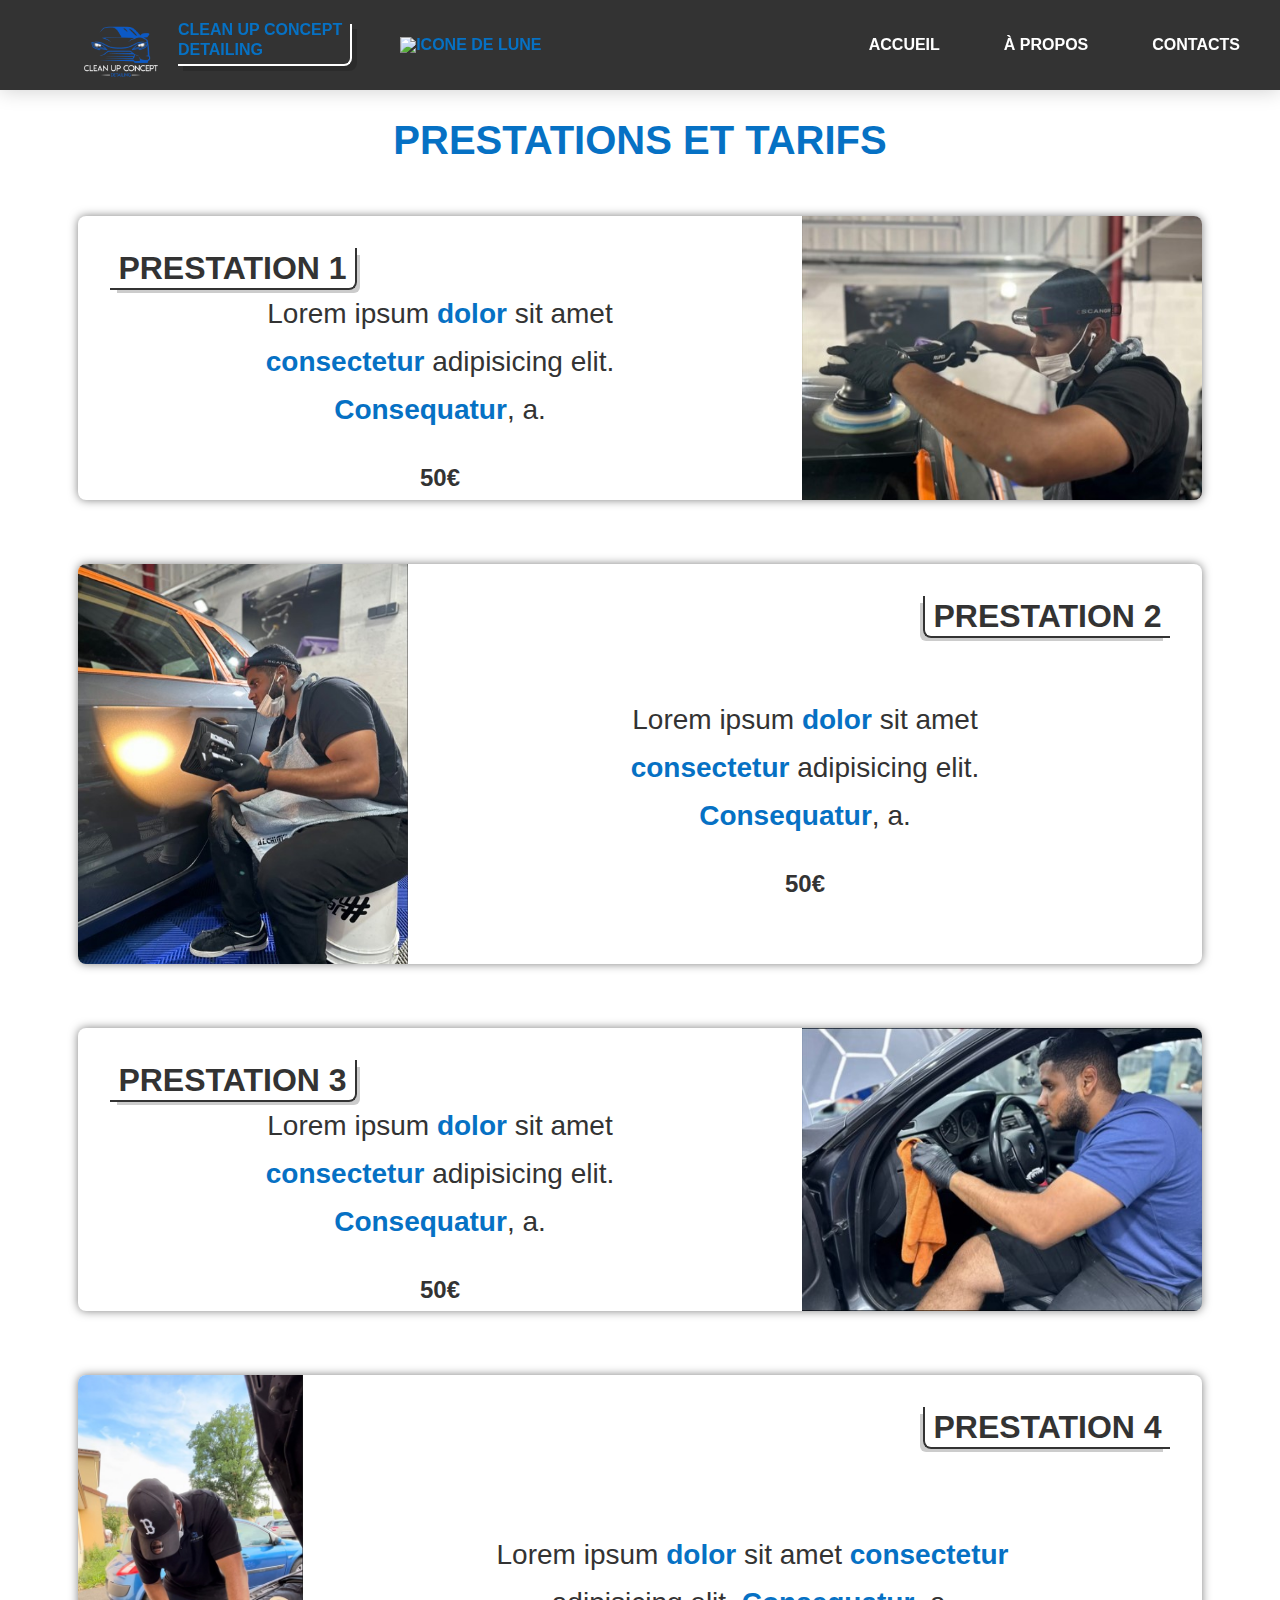
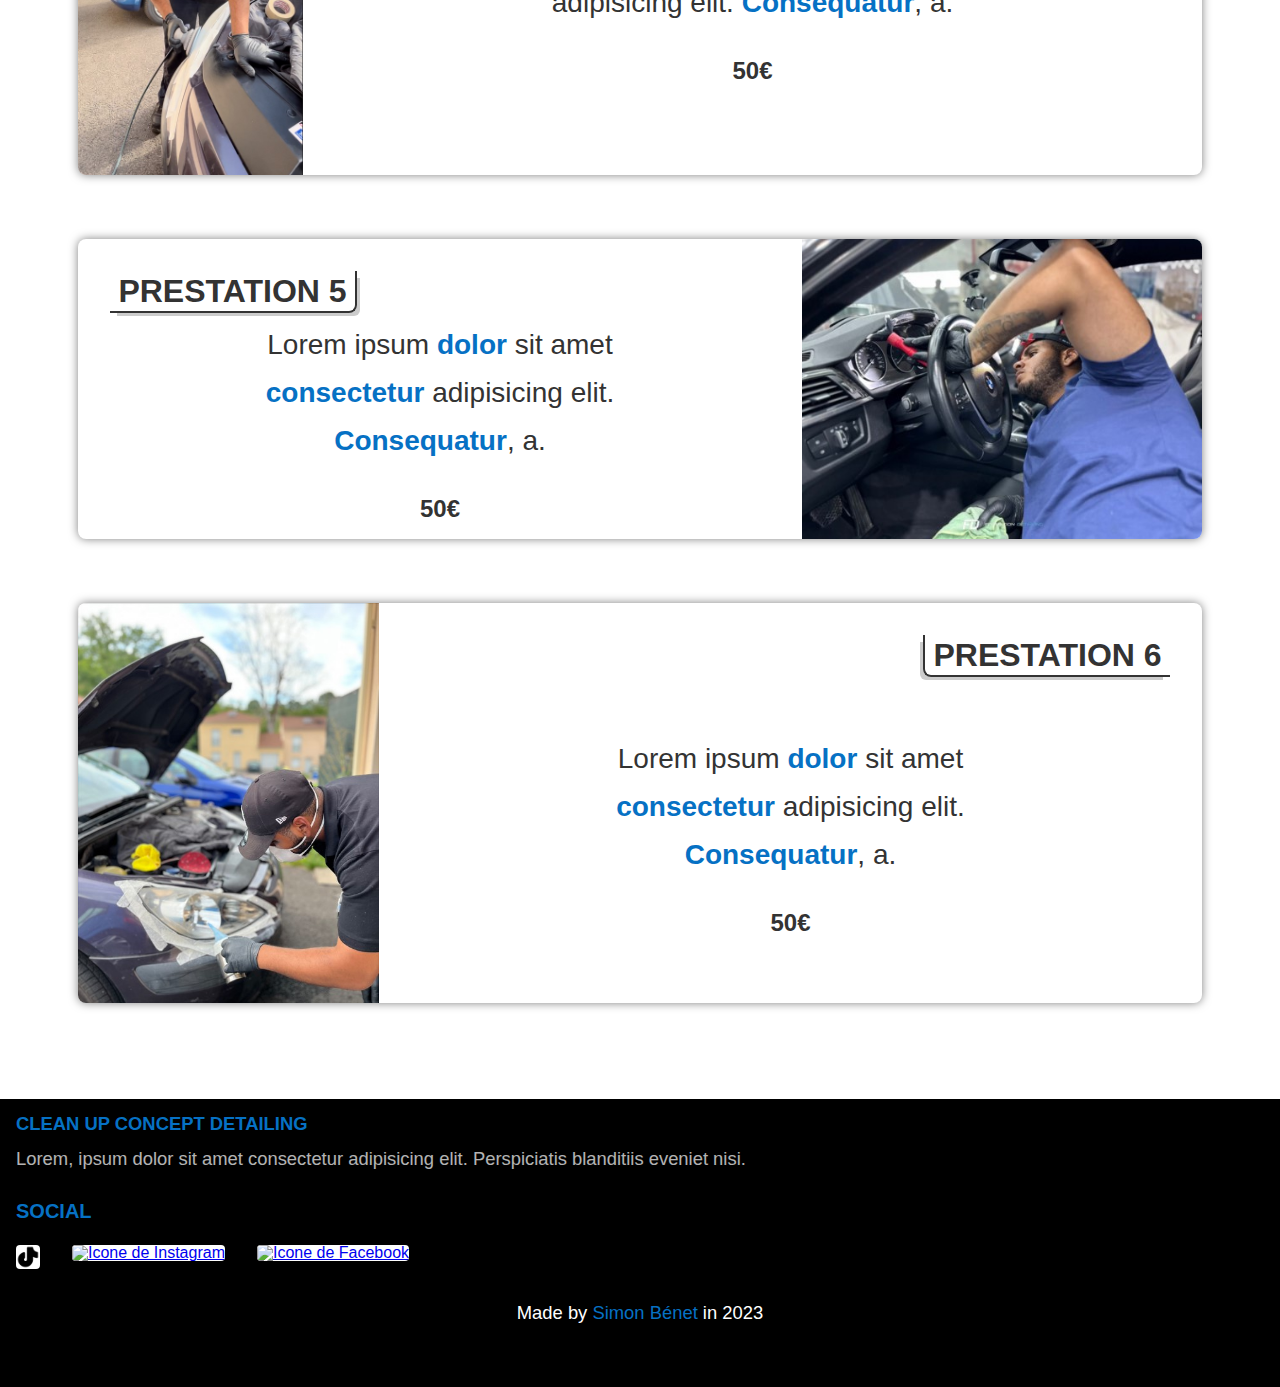
==== commit 39352870: "a" ====
--- a/gallery.html
+++ b/gallery.html
@@ -1,22 +1,31 @@
 <!DOCTYPE html>
-<html lang="en">
+<html lang="fr">
 <head>
     <meta charset="UTF-8">
     <meta http-equiv="X-UA-Compatible" content="IE=edge">
     <meta name="viewport" content="width=device-width, initial-scale=1.0">
-    <title>Gallery</title>
+    <title>Clean up concept detailing - Galerie</title>
 
     <!-- og/metadata -->
 
-    <meta name="description" content="" />
+    <meta name="description" content="Bienvenue chez Clean up concept detailing, votre spécialiste du detailing automobile certifié à Limoges, en France." />
     <meta name="author" content="Simon Bénet" />
-    <meta name="google-site-verification" content="" />
-    <meta property="og:title" content="Portfolio standard template" />
-    <meta property="og:site_name" content="Portfolio standard template" />
+    <meta property="og:title" content="Clean up concept detailing - Limoges, France" />
+    <meta property="og:site_name" content="Clean up concept detailing" />
     <meta property="og:url" content="https://www.simonbenet.com/" />
-    <meta property="og:description" content="" />
+    <meta property="og:description" content="Bienvenue chez Clean up concept detailing, votre spécialiste du detailing automobile certifié à Limoges, en France." />
     <meta property="og:type" content="website" />
-    <meta property="og:image" content="capture d'ecran du portfolio" />
+    <meta property="og:image" content="/assets/img/Screenshot Clean up concept detailing.png" />
+
+    <!-- google font -->
+
+    <link rel="apple-touch-icon" sizes="180x180" href="/apple-touch-icon.png">
+    <link rel="icon" type="image/png" sizes="32x32" href="/favicon-32x32.png">
+    <link rel="icon" type="image/png" sizes="16x16" href="/favicon-16x16.png">
+    <link rel="manifest" href="/site.webmanifest">
+    <link rel="mask-icon" href="/safari-pinned-tab.svg" color="#5bbad5">
+    <meta name="msapplication-TileColor" content="#da532c">
+    <meta name="theme-color" content="#ffffff">
 
     <!-- google font -->
 
@@ -35,7 +44,6 @@
     <!-- script js -->
 
     <script src="assets/js/burgermenu.js" defer></script>
-    <script src="assets/js/map.js" defer></script>
     <script src="assets/js/persistantColorMode.js" defer></script>
     <script src="assets/js/hideHeaderOnScroll.js" defer></script>
 </head>
@@ -46,7 +54,7 @@
 
                 <!-- logo -->
 
-                <img id="logo" src="/assets/img/logo.png" alt="Portrait/logo">
+                <img id="logo" src="/assets/img/logo.png" alt="Logo de Clean up concept detailing">
                 <div id="headerTitleContainer">
                     <p>clean up concept</p>
                     <p id="detailing">detailing</p>
@@ -55,51 +63,45 @@
                 <!-- color mode -->
 
                 <div id="colorModeContainer">
-                    <div id="darkModeBtn" class="colorModeBtns darkMode active" title="Dark mod"><img class="colorModeBtnImg active" src="https://cdn-icons-png.flaticon.com/128/4129/4129208.png" alt="Moon icon"></div> 
-                    <div id="lightModeBtn" class="colorModeBtns lightMode noActive" title="Light mod"><img class="colorModeBtnImg noActive" src="https://cdn-icons-png.flaticon.com/128/54/54455.png" alt="Sun icon"></div>
+                    <div id="darkModeBtn" class="colorModeBtns darkMode active" title="Mode nuit"><img class="colorModeBtnImg active" src="https://cdn-icons-png.flaticon.com/128/4129/4129208.png" alt="Icone de lune"></div> 
+                    <div id="lightModeBtn" class="colorModeBtns lightMode noActive" title="Mode jour"><img class="colorModeBtnImg noActive" src="https://cdn-icons-png.flaticon.com/128/54/54455.png" alt="Icone de soleil"></div>
                 </div>
             </div>
             <div id="navbar">
                 <ul>
                     <li class="quickAccess">
-                        <a href="index.html#prestationSection" title="Retourner à la page précedente"><img id="returnIcon" class="navbarIcons" src="https://cdn-icons-png.flaticon.com/128/93/93634.png" alt=""></a>
-                    </li>
-                    <li class="quickAccess">
-                        <a href="index.html#homeSection" title="Home section quick access"><img class="navbarIcons" src="https://cdn-icons-png.flaticon.com/128/73/73417.png" alt=""><p class="navbarTxt">Accueil</p></a>
-                    </li>
-                    <li class="quickAccess">
-                        <a href="index.html#aboutSection" title="About section quick access"><img class="navbarIcons" src="https://cdn-icons-png.flaticon.com/128/3817/3817173.png" alt=""><p class="navbarTxt">à propos</p></a>
-                    </li>
-                    <li class="quickAccess">
-                        <a href="index.html#contactSection" title="Contact section quick access"><img class="navbarIcons" src="https://cdn-icons-png.flaticon.com/128/1250/1250663.png" alt=""><p class="navbarTxt">contacts</p></a>
+                        <a href="index.html#prestationSection" title="Retourner à la page précedente"></a>
+                    </li>
+                    <li class="quickAccess">
+                        <a href="index.html#homeSection" title="Home section quick access"><p class="navbarTxt">Accueil</p></a>
+                    </li>
+                    <li class="quickAccess">
+                        <a href="index.html#aboutSection" title="About section quick access"><p class="navbarTxt">à propos</p></a>
+                    </li>
+                    <li class="quickAccess">
+                        <a href="index.html#contactSection" title="Contact section quick access"><p class="navbarTxt">contacts</p></a>
                     </li>
                 </ul>
             </div>
             <div id="burgerMenuMainContainer">
                 <div id="burgerMenuOpenerContainer" class="burgerMenuImgContainer">
-                    <img src="https://www.svgrepo.com/show/506800/burger-menu.svg" alt="Burger menu icone">
+                    <img src="https://www.svgrepo.com/show/506800/burger-menu.svg" alt="Icone de 'menu burger'">
                 </div>
                 <div id="burgerMenuCloserContainer" class="burgerMenuImgContainer">
-                    <img src="https://cdn-icons-png.flaticon.com/128/6423/6423881.png" alt="Burger menu close icone">
+                    <img src="https://cdn-icons-png.flaticon.com/128/6423/6423881.png" alt="Icone de 'croix de fermeture">
                 </div>
             </div>
         </div>
         <div id="burgerMenu">
             <ul>
                 <li class="quickAccess">
-                    <a href="index.html#homeSection" title="Home section quick access">home</a>
+                    <a href="index.html#homeSection" title="Home section quick access">accueil</a>
                 </li>
                 <li class="quickAccess">
-                    <a href="index.html#aboutSection" title="About section quick access">about</a>
+                    <a href="index.html#aboutSection" title="About section quick access">à propos</a>
                 </li>
                 <li class="quickAccess">
-                    <a href="index.html#prestationSection" title="Prestation section quick access">prestation</a>
-                </li>
-                <li class="quickAccess">
-                    <a href="index.html#contactSection" title="Contact section quick access">contact</a>
-                </li>
-                <li class="quickAccess">
-                    <a href="gallery.html" title="Contact section quick access">gallery</a>
+                    <a href="index.html#contactSection" title="Contact section quick access">contacts</a>
                 </li>
             </ul>
         </div>
@@ -114,7 +116,7 @@
                 <div class="prestationGalleryMainsContainers right" id="prestation1">
                     <h2 class="prestationGalleryTitles">prestation 1</h2>
                     <div class="prestationGalleryContainers">
-                        <img src="/assets/img/img2.jpeg" alt="" class="prestationGalleryItems prestationGalleryImgs">
+                        <img src="/assets/img/img2.jpeg" alt="Photo de la prestation n°" class="prestationGalleryItems prestationGalleryImgs">
                         <div class="prestationGalleryCtaDescriptionContainer">
                             <p class="prestationGalleryItems prestationGalleryDescriptions">Lorem ipsum <strong>dolor</strong> sit amet <strong>consectetur</strong> adipisicing elit. <strong>Consequatur</strong>, a.</p>
                             <p class="tarifs">50€</p>
@@ -128,7 +130,7 @@
                 <div class="prestationGalleryMainsContainers left" id="prestation2">
                     <h2 class="prestationGalleryTitles">prestation 2</h2>
                     <div class="prestationGalleryContainers">
-                        <img src="/assets/img/img10.jpg" alt="" class="prestationGalleryItems prestationGalleryImgs">
+                        <img src="/assets/img/img10.jpg" alt="Photo de la prestation n°" class="prestationGalleryItems prestationGalleryImgs">
                         <div class="prestationGalleryCtaDescriptionContainer">
                             <p class="prestationGalleryItems prestationGalleryDescriptions">Lorem ipsum <strong>dolor</strong> sit amet <strong>consectetur</strong> adipisicing elit. <strong>Consequatur</strong>, a.</p>
                             <p class="tarifs">50€</p>
@@ -142,7 +144,7 @@
                 <div class="prestationGalleryMainsContainers right" id="prestation3">
                     <h2 class="prestationGalleryTitles">Prestation 3</h2>
                     <div class="prestationGalleryContainers">
-                        <img src="/assets/img/img1.jpeg" alt="" class="prestationGalleryItems prestationGalleryImgs">
+                        <img src="/assets/img/img1.jpeg" alt="Photo de la prestation n°" class="prestationGalleryItems prestationGalleryImgs">
                         <div class="prestationGalleryCtaDescriptionContainer">
                             <p class="prestationGalleryItems prestationGalleryDescriptions">Lorem ipsum <strong>dolor</strong> sit amet <strong>consectetur</strong> adipisicing elit. <strong>Consequatur</strong>, a.</p>
                             <p class="tarifs">50€</p>
@@ -156,7 +158,7 @@
                 <div class="prestationGalleryMainsContainers left" id="prestation4">
                     <h2 class="prestationGalleryTitles">Prestation 4</h2>
                     <div class="prestationGalleryContainers">
-                        <img src="/assets/img/img4.jpg" alt="" class="prestationGalleryItems prestationGalleryImgs">
+                        <img src="/assets/img/img4.jpg" alt="Photo de la prestation n°" class="prestationGalleryItems prestationGalleryImgs">
                         <div class="prestationGalleryCtaDescriptionContainer">
                             <p class="prestationGalleryItems prestationGalleryDescriptions">Lorem ipsum <strong>dolor</strong> sit amet <strong>consectetur</strong> adipisicing elit. <strong>Consequatur</strong>, a.</p>
                             <p class="tarifs">50€</p>
@@ -170,7 +172,7 @@
                 <div class="prestationGalleryMainsContainers right">
                     <h2 class="prestationGalleryTitles">Prestation 5</h2>
                     <div class="prestationGalleryContainers">
-                        <img src="/assets/img/img13.jpeg" alt="" class="prestationGalleryItems prestationGalleryImgs">
+                        <img src="/assets/img/img13.jpeg" alt="Photo de la prestation n°" class="prestationGalleryItems prestationGalleryImgs">
                         <div class="prestationGalleryCtaDescriptionContainer">
                             <p class="prestationGalleryItems prestationGalleryDescriptions">Lorem ipsum <strong>dolor</strong> sit amet <strong>consectetur</strong> adipisicing elit. <strong>Consequatur</strong>, a.</p>
                             <p class="tarifs">50€</p>
@@ -184,7 +186,7 @@
                 <div class="prestationGalleryMainsContainers left">
                     <h2 class="prestationGalleryTitles">Prestation 6</h2>
                     <div class="prestationGalleryContainers">
-                        <img src="/assets/img/img11.jpg" alt="" class="prestationGalleryItems prestationGalleryImgs">
+                        <img src="/assets/img/img11.jpg" alt="Photo de la prestation n°" class="prestationGalleryItems prestationGalleryImgs">
                         <div class="prestationGalleryCtaDescriptionContainer">
                             <p class="prestationGalleryItems prestationGalleryDescriptions">Lorem ipsum <strong>dolor</strong> sit amet <strong>consectetur</strong> adipisicing elit. <strong>Consequatur</strong>, a.</p>
                             <p class="tarifs">50€</p>
@@ -205,11 +207,14 @@
                 <h2>social</h2>
                 <ul>
                     <li>
-                        <a href="https://www.tiktok.com/@cleanupconcept" target="_blank" title="Cliquez pour acceder à mon profil Tiktok" rel="noreferrer"><img src="/assets/img/tiktok.png" alt="Linkedin icon"></a>
+                        <a href="https://www.tiktok.com/@cleanupconcept" target="_blank" title="Cliquez pour acceder à mon profil Tiktok" rel="noreferrer"><img src="/assets/img/tiktok.png" alt="Icone de Linkedin"></a>
                         
                     </li>
                     <li>
-                        <a href="https://instagram.com/cleanupconcepts?igshid=NjIwNzIyMDk2Mg==" target="_blank" title="Cliquez pour acceder à mon profil Instagram" rel="noreferrer"><img src="https://cdn-icons-png.flaticon.com/128/717/717392.png" alt="Instagram icon"></a>
+                        <a href="https://instagram.com/cleanupconcepts?igshid=NjIwNzIyMDk2Mg==" target="_blank" title="Cliquez pour acceder à mon profil Instagram" rel="noreferrer"><img src="https://cdn-icons-png.flaticon.com/128/717/717392.png" alt="Icone de Instagram"></a>
+                    </li>
+                    <li>
+                        <a href="https://www.facebook.com/profile.php?id=100095238857421" target="_blank" title="Cliquez pour acceder à mon profil Facebook" rel="noreferrer"><img src="https://cdn-icons-png.flaticon.com/128/3128/3128208.png" alt="Icone de Facebook"></a>
                     </li>
                 </ul>
             </div>
--- a/assets/css/styles.min.css
+++ b/assets/css/styles.min.css
@@ -1 +1 @@
-*:where(:not(html,iframe,canvas,img,svg,video):not(svg *,symbol *)){display:revert}*,*::before,*::after{box-sizing:border-box}a,button{cursor:revert}ol,ul,menu{list-style:none}img{max-width:100%}table{border-collapse:collapse}input,textarea{-webkit-user-select:auto}textarea{white-space:revert}meter{-webkit-appearance:revert;appearance:revert}::placeholder{color:unset}:where([hidden]){display:none}:where([contenteditable]:not([contenteditable=false])){-moz-user-modify:read-write;-webkit-user-modify:read-write;overflow-wrap:break-word;-webkit-line-break:after-white-space;-webkit-user-select:auto}:where([draggable=true]){-webkit-user-drag:element}html,body,div,span,object,iframe,h1,h2,h3,h4,h5,h6,p,blockquote,pre,abbr,address,cite,code,del,dfn,em,img,ins,kbd,q,samp,small,strong,sub,sup,var,b,i,dl,dt,dd,ol,ul,li,fieldset,form,label,legend,table,caption,tbody,tfoot,thead,tr,th,td,article,aside,canvas,details,figcaption,figure,footer,header,hgroup,menu,nav,section,summary,time,mark,audio,video{margin:0;padding:0;border:0;outline:0;font-size:100%;vertical-align:baseline;background:rgba(0,0,0,0)}body{line-height:1}article,aside,details,figcaption,figure,footer,header,hgroup,menu,nav,section{display:block}nav ul{list-style:none}blockquote,q{quotes:none}blockquote:before,blockquote:after,q:before,q:after{content:none}a{margin:0;padding:0;font-size:100%;vertical-align:baseline;background:rgba(0,0,0,0)}ins{background-color:#ff9;color:#000;text-decoration:none}mark{background-color:#ff9;color:#000;font-style:italic;font-weight:bold}del{text-decoration:line-through}abbr[title],dfn[title]{border-bottom:1px dotted;cursor:help}table{border-collapse:collapse;border-spacing:0}hr{display:block;height:1px;border:0;border-top:1px solid #ccc;margin:1em 0;padding:0}input,select{vertical-align:middle}img{max-width:100%}.ctaContainers{text-align:center;margin:4rem 0 4rem 0 !important;transition:.3s}@media(min-width: 1025px){.ctaContainers{cursor:pointer}.ctaContainers:hover{transition:.3s;color:#333;transform:translateY(-2px)}}.ctaContainers .cta{color:#fff;text-decoration:none;text-transform:uppercase;background-color:#0671c4;border-right:solid 2px #333;border-bottom:solid 2px #333;border-radius:.25rem;padding:.75rem;transition:.3s;box-shadow:0px 0px 10px 0px rgba(0,0,0,.6)}@media(min-width: 767px){.ctaContainers .cta{font-size:1.25rem}}@media(min-width: 1025px){.ctaContainers .cta{font-size:1.5rem;padding:1rem}.ctaContainers .cta:hover{transition:.3s;color:#333}}#mapContainer #map{height:300px;border-top:#333 solid;border-bottom:#fff solid;z-index:1}#mouse{display:none}@media(min-width: 1025px){#mouse{border:solid #000 2px;height:2.75rem;width:1.5rem;border-radius:.75rem;position:absolute;left:calc(50% - 1rem);display:block;bottom:4rem}}#mouse #scrollContainer{position:relative}#mouse #scrollContainer:before{background-color:#000;position:absolute;content:"";display:block;height:.75rem;width:.25rem;border-radius:.5rem;top:.5rem;left:calc(50% - 2px);-webkit-animation-name:drop;-webkit-animation-timing-function:linear;-webkit-animation-iteration-count:infinite;-webkit-animation-play-state:running;-webkit-animation-delay:0s;-webkit-animation-duration:.8s;animation-name:drop;animation-timing-function:linear;animation-iteration-count:infinite;animation-play-state:running;animation-delay:0s;animation-duration:.8s}@-webkit-keyframes drop{0%{top:6px;opacity:.25}30%{top:9px;opacity:1}100%{top:20px;opacity:0}}@keyframes drop{0%{top:6px;opacity:.25}30%{top:9px;opacity:1}100%{top:20px;opacity:0}}.dark header{background-color:#333;color:#0085eb}.dark header #headerMainContentContainer #navbar{background-color:#333}.dark header #headerMainContentContainer #navbar li a{color:#0085eb}.dark header #headerMainContentContainer #navbar li a .navbarIcons{width:32px;filter:invert(100%)}@media(min-width: 1025px){.dark header #headerMainContentContainer #navbar li a .navbarTxt:hover{color:#0085eb}}.dark header #headerMainContentContainer #burgerMenuMainContainer .burgerMenuImgContainer img{filter:invert(100%)}.dark header #burgerMenu li{border-bottom:#0085eb solid 1px}.dark header #burgerMenu li a{color:#0085eb}.dark main section{color:#000}.dark main section h4,.dark main section strong{color:#0085eb !important}.dark main section .sectionTitle{color:#0085eb !important}.dark main section .sectionTitle::after{background-color:#0085eb !important}.dark main section .cta{color:#000;background-color:#0085eb}.dark main #homeSection{background-color:#444}@media(min-width: 1025px){.dark main #homeSection #homeMainContentContainer{border:solid 8px #0085eb !important}}.dark main #homeSection #homeMainContentContainer #titleContainer h1{color:#0085eb !important}.dark main #homeSection #homeMainContentContainer #homeSpeechAndCtaContainer h2{color:#0085eb !important}.dark main #homeSection #homeMainContentContainer #homeSpeechAndCtaContainer p{color:#000}.dark main #homeSection #homeMainContentContainer #homeSpeechAndCtaContainer #homeCtaMainContainer #homeCta{border:#0085eb solid 2px !important}.dark main #homeSection #homeMainContentContainer #homeSpeechAndCtaContainer #homeCtaMainContainer #homeCta p{color:#0085eb}.dark main #homeSection #rightSidenavContainer{background-color:#0085eb !important}.dark main #homeSection #mouse{border:solid #0085eb 2px}.dark main #homeSection #mouse #scrollContainer::before{background-color:#0085eb}.dark main #aboutSection{background-color:#555;color:#000}.dark main #aboutSection h2,.dark main #aboutSection h3,.dark main #aboutSection strong{color:#0085eb !important}.dark main #aboutSection #skillsContainer .skills{color:#000 !important;background-color:#0085eb !important}.dark main #prestationSection{background-color:#444}.dark main #contactSection{background-color:#333}.dark main #contactSection .formMainContainer{background-color:#444;border:solid #0085eb 2px !important}.dark main #contactSection .formMainContainer .formTitle{color:#0085eb}.dark main #contactSection .formMainContainer .formBtn{background:#0085eb}.dark main #contactSection .formMainContainer .formBtn:hover{background-color:#000}.dark main #contactSection .formMainContainer .formInput{border:solid 2px #0085eb !important}.dark main #contactSection .formMainContainer button.formBtn{color:#444;transition:.6s}.dark main #contactSection .formMainContainer button.formBtn:hover{color:#fff;transition:.6s}.dark main #gallery{background-color:#444}.dark main #gallery h1{color:#0085eb}.dark main #gallery .prestationGalleryMainsContainers h2{color:#0085eb}.dark main #gallery .prestationGalleryMainsContainers .prestationGalleryContainers{background-color:#333;border:solid #666 2px}.dark main #gallery .prestationGalleryMainsContainers .prestationGalleryContainers .prestationGalleryImgs{border-bottom:solid #666 2px}@media(min-width: 1025px){.dark main #gallery .prestationGalleryMainsContainers .prestationGalleryContainers .prestationGalleryImgs{border:0}}.dark main #gallery .prestationGalleryMainsContainers .prestationGalleryContainers .prestationGalleryCtaDescriptionContainer{color:#fff}.dark main #gallery .prestationGalleryMainsContainers .prestationGalleryContainers .prestationGalleryCtaDescriptionContainer .prestationGalleryCta{background-color:#0085eb !important;color:#333 !important;border-bottom:solid #666 2px !important;border-right:solid #666 2px !important}@media(min-width: 1025px){.dark main #gallery .prestationGalleryMainsContainers.right .prestationGalleryImgs{border-left:solid #666 2px}.dark main #gallery .prestationGalleryMainsContainers.left .prestationGalleryImgs{border-right:solid #666 2px}}.dark main #map{border-top:#0085eb solid;border-bottom:#0085eb solid}.dark footer h2,.dark footer #footerName{color:#0085eb !important}.dark footer #propertyContainer a{color:#0085eb}#navbar{position:fixed;bottom:0;left:0;right:0;background-color:#333;height:50px;z-index:1000;display:flex;justify-content:center;align-items:center;display:none}@media(min-width: 1025px){#navbar{position:inherit;height:inherit;display:block}}#navbar ul{width:100%;display:flex;justify-content:center;align-items:center;gap:0 2.5rem}@media(min-width: 767px){#navbar ul{gap:0 8rem}}@media(min-width: 1025px){#navbar ul{gap:0 4rem;margin-right:4rem}}#navbar ul li{transition:.3s}@media(min-width: 1025px){#navbar ul li:hover{transform:translateY(-2px);transition:.3s}}#navbar ul li a{color:#fff;text-decoration:none;transition:.3s}@media(min-width: 1025px){#navbar ul li a:hover{color:#0671c4;cursor:pointer;transition:.3s}#navbar ul li a:active{color:#05406d;transition:none}}#navbar ul li a .navbarTxt{display:none}@media(min-width: 1025px){#navbar ul li a .navbarTxt{display:block}}#navbar ul li a .navbarIcons{width:32px}@media(min-width: 1025px){#navbar ul li a .navbarIcons:not(#returnIcon){display:none}}header{gap:0 2rem;text-transform:uppercase;font-weight:bolder;position:fixed;width:100%;z-index:1000;background-color:#333;box-shadow:0px 0px 20px 0px rgba(0,0,0,.2);color:#0671c4}header #headerMainContentContainer{padding:1rem 1rem;display:flex;align-items:center}@media(min-width: 1025px){header #headerMainContentContainer{padding:.25rem 1rem}}header #headerMainContentContainer #logo-colorModeContainer{display:flex;align-items:center;gap:0 1rem;width:100%}@media(min-width: 1025px){header #headerMainContentContainer #logo-colorModeContainer{margin-left:4rem}}header #headerMainContentContainer #logo-colorModeContainer #logo{width:42px}@media(min-width: 767px){header #headerMainContentContainer #logo-colorModeContainer #logo{width:64px}}@media(min-width: 1025px){header #headerMainContentContainer #logo-colorModeContainer #logo{width:82px}}header #headerMainContentContainer #logo-colorModeContainer #headerTitleContainer{display:flex;flex-direction:column;gap:.5rem 0;border-right:solid #fff 2px;border-bottom:solid #fff 2px;box-shadow:5px 5px 0px 0px rgba(0,0,0,.15);padding:0 .5rem .5rem 0;border-bottom-right-radius:.5rem;font-size:.9rem;line-height:.75rem}@media screen and (min-width: 0px)and (max-width: 359px){header #headerMainContentContainer #logo-colorModeContainer #headerTitleContainer{font-size:.75rem}}@media(min-width: 767px){header #headerMainContentContainer #logo-colorModeContainer #headerTitleContainer{font-size:1rem}}header #headerMainContentContainer #logo-colorModeContainer #colorModeContainer{display:flex;gap:0 1rem;margin-left:1rem}@media(min-width: 1025px){header #headerMainContentContainer #logo-colorModeContainer #colorModeContainer{margin-left:2rem}}header #headerMainContentContainer #logo-colorModeContainer #colorModeContainer .colorModeBtns .colorModeBtnImg{width:32px;height:32px;transition:.3s}header #headerMainContentContainer #logo-colorModeContainer #colorModeContainer .colorModeBtns .colorModeBtnImg:hover{cursor:pointer;transition:.3s;transform:translateY(-2px)}header #headerMainContentContainer #logo-colorModeContainer #colorModeContainer #darkModeBtn.noActive{display:none}header #headerMainContentContainer #logo-colorModeContainer #colorModeContainer #lightModeBtn.noActive{display:none}header #headerMainContentContainer #burgerMenuMainContainer{text-align:right}@media(min-width: 1025px){header #headerMainContentContainer #burgerMenuMainContainer{display:none}}header #headerMainContentContainer #burgerMenuMainContainer .burgerMenuImgContainer img{width:32px}@media(min-width: 1025px){header #headerMainContentContainer #burgerMenuMainContainer .burgerMenuImgContainer img:hover{cursor:pointer}}header #headerMainContentContainer #burgerMenuMainContainer #burgerMenuCloserContainer{display:none}header #burgerMenu{display:none;font-size:.85rem}header #burgerMenu ul{display:flex;flex-direction:column;gap:1rem 0;align-items:center;justify-content:right}header #burgerMenu ul li{text-align:right;padding:0 1rem 1rem 0;width:100%;border-bottom:solid rgba(0,0,0,.1) 1px}header #burgerMenu ul li a{text-decoration:none;color:#fff;transition:.3s}@media(min-width: 1025px){header #burgerMenu ul li a:hover{color:#0671c4;cursor:pointer;transition:.3s}}main{color:#333}main section{padding:2rem 1rem;line-height:1.5rem}@media(min-width: 1025px){main section .defaultMainContainer{margin:0 8rem}}@media(min-width: 1440px){main section .defaultMainContainer{margin:0 20rem}}main section .sectionTopContainers{text-align:center;margin-bottom:4rem}main section .sectionTopContainers .sectionTitle{font-size:1.5rem;text-transform:uppercase;position:relative;margin-bottom:3rem;color:#000}@media(min-width: 767px){main section .sectionTopContainers .sectionTitle{font-size:1.75rem}}@media(min-width: 1025px){main section .sectionTopContainers .sectionTitle{font-size:2rem}}main section .sectionTopContainers .sectionTitle::after{content:"";position:absolute;bottom:-20px;left:50%;transform:translateX(-50%);background-color:#0671c4;width:80px;height:4px;border-radius:.5rem}@media(min-width: 767px){main section .sectionTopContainers p{font-size:1.15rem}}@media(min-width: 1025px){main section .sectionTopContainers p{font-size:1.25rem}}main section .sectionTopContainers p strong{color:#0671c4}@media(min-width: 1025px){main section .sectionTopContainers .prestation{margin:0 8rem}}main #homeSection{display:flex;flex-direction:column;justify-content:center;align-items:center;position:relative;height:100dvh;background-color:#eee;background-image:url("data:image/svg+xml,%3Csvg xmlns='http://www.w3.org/2000/svg' width='119' height='119' viewBox='0 0 200 200'%3E%3Cdefs%3E%3ClinearGradient id='a' gradientUnits='userSpaceOnUse' x1='100' y1='33' x2='100' y2='-3'%3E%3Cstop offset='0' stop-color='%23000' stop-opacity='0'/%3E%3Cstop offset='1' stop-color='%23000' stop-opacity='1'/%3E%3C/linearGradient%3E%3ClinearGradient id='b' gradientUnits='userSpaceOnUse' x1='100' y1='135' x2='100' y2='97'%3E%3Cstop offset='0' stop-color='%23000' stop-opacity='0'/%3E%3Cstop offset='1' stop-color='%23000' stop-opacity='1'/%3E%3C/linearGradient%3E%3C/defs%3E%3Cg fill='%23c6c6c6' fill-opacity='0.02'%3E%3Crect x='100' width='100' height='100'/%3E%3Crect y='100' width='100' height='100'/%3E%3C/g%3E%3Cg fill-opacity='0.02'%3E%3Cpolygon fill='url(%23a)' points='100 30 0 0 200 0'/%3E%3Cpolygon fill='url(%23b)' points='100 100 0 130 0 100 200 100 200 130'/%3E%3C/g%3E%3C/svg%3E")}main #homeSection #homeContentMainContainer{z-index:1}main #homeSection #homeContentMainContainer #homeMainContentContainer{position:relative;overflow:hidden}@media(min-width: 1025px){main #homeSection #homeContentMainContainer #homeMainContentContainer{box-shadow:0px 0px 10px 0px rgba(0,0,0,.5);border:solid 8px #444;border-radius:.5rem;display:grid;gap:4rem 0;grid-template-columns:1fr 1fr;grid-template-rows:1fr 1fr;margin-top:4rem;height:80%}}main #homeSection #homeContentMainContainer #homeMainContentContainer #homeImg{display:none}@media(min-width: 1025px){main #homeSection #homeContentMainContainer #homeMainContentContainer #homeImg{display:block;bottom:-35%;left:-10%;position:absolute;width:512px;opacity:.85}}main #homeSection #homeContentMainContainer #homeMainContentContainer #titleContainer{grid-column:1/3}main #homeSection #homeContentMainContainer #homeMainContentContainer #homeSpeechAndCtaContainer{grid-column:2;grid-row:2}@media(min-width: 1025px){main #homeSection #homeContentMainContainer #homeMainContentContainer #homeSpeechAndCtaContainer{margin:2rem}}main #homeSection #homeContentMainContainer #homeMainContentContainer #homeSpeechAndCtaContainer #speechContainer{text-align:center}@media(min-width: 1025px){main #homeSection #homeContentMainContainer #homeMainContentContainer #homeSpeechAndCtaContainer #speechContainer{text-align:left}}main #homeSection #homeContentMainContainer #homeMainContentContainer #homeSpeechAndCtaContainer #speechContainer h2{color:#0671c4;font-size:1.25rem;text-transform:uppercase}main #homeSection #homeContentMainContainer #homeMainContentContainer #homeSpeechAndCtaContainer #speechContainer p{margin:1rem 0 2rem 0}main #homeSection #homeContentMainContainer #homeMainContentContainer #homeSpeechAndCtaContainer #homeCtaMainContainer{margin-bottom:2rem}main #homeSection #homeContentMainContainer #homeMainContentContainer #homeSpeechAndCtaContainer #homeCtaMainContainer #homeCta{border:solid #0671c4 2px;border-radius:.5rem;padding:.5rem;text-transform:uppercase;text-decoration:none;color:#0671c4;display:flex;align-items:center;justify-content:center;gap:0 1rem;width:fit-content;margin:0 auto}@media(min-width: 1025px){main #homeSection #homeContentMainContainer #homeMainContentContainer #homeSpeechAndCtaContainer #homeCtaMainContainer #homeCta{margin:inherit}}main #homeSection #homeContentMainContainer #homeMainContentContainer #homeSpeechAndCtaContainer #homeCtaMainContainer #homeCta #homeCtaImg{width:24px}main #homeSection #homeContentMainContainer .homeContentContainers{margin:4rem 0}@media(min-width: 1025px){main #homeSection #homeContentMainContainer .homeContentContainers{margin:6rem 0}}main #homeSection #homeContentMainContainer .homeContentContainers h1{color:#0671c4;text-transform:uppercase;font-size:1.25rem;text-align:center;font-family:Impact,Haettenschweiler,"Arial Narrow Bold",sans-serif;letter-spacing:.25rem;position:relative;width:fit-content;margin:0 auto}@media(min-width: 767px){main #homeSection #homeContentMainContainer .homeContentContainers h1{font-size:1.5rem}}@media(min-width: 1025px){main #homeSection #homeContentMainContainer .homeContentContainers h1{font-size:2rem}}@media(min-width: 1440px){main #homeSection #homeContentMainContainer .homeContentContainers h1{font-size:2.5rem}}main #homeSection #homeContentMainContainer .homeContentContainers h1 #titleImg{display:none}@media(min-width: 1025px){main #homeSection #homeContentMainContainer .homeContentContainers h1 #titleImg{display:block;position:absolute;width:258px;right:20%;bottom:50%;transform:translateY(50%);z-index:-1;opacity:.4}}main #homeSection #homeContentMainContainer .homeContentContainers p{font-weight:bolder;text-align:center}@media(min-width: 767px){main #homeSection #homeContentMainContainer .homeContentContainers p{font-size:1.25rem}}@media(min-width: 1025px){main #homeSection #homeContentMainContainer .homeContentContainers p{font-size:1.5rem}}main #homeSection #homeContentMainContainer #rightSidenavContainer{display:none}@media(min-width: 1025px){main #homeSection #homeContentMainContainer #rightSidenavContainer{display:block;position:absolute;right:0;bottom:35%;background-color:#fff;padding:2rem .5rem;border:solid #000 1px;border-right:none;border-top-left-radius:.25rem;border-bottom-left-radius:.25rem}}main #homeSection #homeContentMainContainer #rightSidenavContainer ul{display:flex;flex-direction:column;gap:2rem 0}main #homeSection #homeContentMainContainer #rightSidenavContainer ul li img{width:24px;transition:.3s}@media(min-width: 1025px){main #homeSection #homeContentMainContainer #rightSidenavContainer ul li img{cursor:pointer;width:36px}main #homeSection #homeContentMainContainer #rightSidenavContainer ul li img:hover{transition:.3s;transform:translateY(-2px)}main #homeSection #homeContentMainContainer #rightSidenavContainer ul li img:active{transform:translateY(3px);transform:translateX(3px)}}main #aboutSection{background-color:#f8f8f8}@media(min-width: 1025px){main #aboutSection #aboutSectionMainContainer{display:grid;grid-template-columns:1fr 1fr;gap:0 4rem}}main #aboutSection #aboutSectionMainContainer .aboutSectionContainers{text-align:center}@media(min-width: 1025px){main #aboutSection #aboutSectionMainContainer .aboutSectionContainers{text-align:inherit}}main #aboutSection #aboutSectionMainContainer .aboutSectionContainers h3{color:#000;margin:1.5rem 0;text-transform:uppercase;position:relative}@media(min-width: 767px){main #aboutSection #aboutSectionMainContainer .aboutSectionContainers h3{font-size:1.25rem}}@media(min-width: 1025px){main #aboutSection #aboutSectionMainContainer .aboutSectionContainers h3{margin-bottom:3rem;font-size:1.5rem}}main #aboutSection #aboutSectionMainContainer .aboutSectionContainers h3::after{content:"";width:20px;height:2px;background-color:#444;position:absolute;left:3rem;bottom:50%}@media screen and (min-width: 0px)and (max-width: 379px){main #aboutSection #aboutSectionMainContainer .aboutSectionContainers h3::after{display:none}}@media(min-width: 767px){main #aboutSection #aboutSectionMainContainer .aboutSectionContainers h3::after{display:none}}main #aboutSection #aboutSectionMainContainer .aboutSectionContainers h3::before{content:"";width:20px;height:2px;background-color:#444;position:absolute;right:3rem;bottom:50%}@media screen and (min-width: 0px)and (max-width: 379px){main #aboutSection #aboutSectionMainContainer .aboutSectionContainers h3::before{display:none}}@media(min-width: 767px){main #aboutSection #aboutSectionMainContainer .aboutSectionContainers h3::before{display:none}}main #aboutSection #aboutSectionMainContainer .bioP{margin-top:2rem}@media(min-width: 767px){main #aboutSection #aboutSectionMainContainer p{font-size:1.15rem}}@media(min-width: 1025px){main #aboutSection #aboutSectionMainContainer p{font-size:1.25rem}}main #aboutSection #aboutSectionMainContainer p strong{color:#0671c4}main #aboutSection #skillsMainContainer #skillsContainer{display:flex;flex-wrap:wrap;gap:1rem 2rem}main #aboutSection #skillsMainContainer #skillsContainer .skills{color:#444;background-color:rgba(6,113,196,.2);padding:.25rem;border-radius:.25rem;box-shadow:0px 0px 10px 0px rgba(0,0,0,.2)}@media(min-width: 767px){main #aboutSection #skillsMainContainer #skillsContainer .skills{font-size:1.15rem}}@media(min-width: 1025px){main #aboutSection #skillsMainContainer #skillsContainer .skills{font-size:1.25rem}}main #aboutSection #skillsMainContainer #certificationContainer{display:flex;flex-direction:column;margin-top:2rem;align-items:center;gap:2rem 0}@media(min-width: 1025px){main #aboutSection #skillsMainContainer #certificationContainer{flex-direction:row;gap:0 2rem}}main #aboutSection #skillsMainContainer #certificationContainer .certifications{box-shadow:0px 0px 5px 0px rgba(0,0,0,.5);width:350px;height:250px;border:solid 2px #333;border-radius:.5rem}main #specsMainContainer{border-bottom:solid #333 2px;border-top:solid #333 2px;background-color:#888;width:100%;display:flex;flex-direction:column;color:#eee;padding:1rem 0}@media(min-width: 1025px){main #specsMainContainer{flex-direction:row}}main #specsMainContainer .specsContainers{display:flex;flex-direction:column;justify-content:center;align-items:center;text-align:center;gap:1rem 0;padding:0 4rem}main #specsMainContainer .specsContainers img{width:36px}main #specsMainContainer .specsContainers h4{text-transform:uppercase}main #prestationSection{background-color:#fff}main #prestationSection #prestationSectionMainContainer{display:flex;flex-direction:column;align-items:center}@media(min-width: 1025px){main #prestationSection #prestationSectionMainContainer{display:grid;justify-items:center;grid-template-columns:1fr 1fr;gap:0 2rem}}main #prestationSection #prestationSectionMainContainer .prestationMainContainers{position:relative;margin-bottom:4rem;text-align:center;background-color:#333;width:200px;border-radius:.5rem}@media(min-width: 767px){main #prestationSection #prestationSectionMainContainer .prestationMainContainers{width:300px}}@media(min-width: 1025px){main #prestationSection #prestationSectionMainContainer .prestationMainContainers{width:350px}}main #prestationSection #prestationSectionMainContainer .prestationMainContainers::after{content:"";width:100px;height:2px;background-color:#444;position:absolute;bottom:-20px;left:50%;transform:translateX(-50%)}@media(min-width: 1025px){main #prestationSection #prestationSectionMainContainer .prestationMainContainers::after{display:none}}main #prestationSection #prestationSectionMainContainer .prestationMainContainers img{display:block;box-sizing:border-box;object-fit:cover;border-radius:.5rem;opacity:.3;width:200px;max-height:300px;border:#333 solid 2px;box-shadow:0px 0px 5px 0px rgba(0,0,0,.5);transition:.3s}@media(min-width: 767px){main #prestationSection #prestationSectionMainContainer .prestationMainContainers img{width:300px}}@media(min-width: 1025px){main #prestationSection #prestationSectionMainContainer .prestationMainContainers img{width:350px;height:350px}main #prestationSection #prestationSectionMainContainer .prestationMainContainers img:hover{opacity:1;transform:scale(1.025);border:#0671c4 solid 2px;transition:.3s}}main #prestationSection #prestationSectionMainContainer .prestationMainContainers h4{position:absolute;top:50%;transform:translateY(-50%);left:0;right:0;color:#eee;text-transform:uppercase;z-index:100}@media(min-width: 767px){main #prestationSection #prestationSectionMainContainer .prestationMainContainers h4{font-size:1.25rem}}@media(min-width: 1440px){main #prestationSection #prestationSectionMainContainer .prestationMainContainers h4{font-size:1.35rem}}main #contactSection{background-color:#eee}main #contactSection #contactFormContainer{margin:0 auto;border:solid 2px #000}main #contactSection #contactSectionMainContainer{border:solid #333 2px;border-radius:.5rem;margin:0 auto;width:fit-content;padding:.5rem;box-shadow:0px 0px 5px 0px rgba(0,0,0,.5);background-color:#fff}main #contactSection #contactSectionMainContainer #contatcsContainer ul{display:flex;flex-direction:column;gap:1rem 0}main #contactSection #contactSectionMainContainer #contatcsContainer ul li{display:flex;align-items:center;justify-content:left;gap:0 1rem}main #contactSection #contactSectionMainContainer #contatcsContainer ul li img{width:36px}main #contactSection #contactSectionMainContainer #contactSectionSocialIconsContainer{display:flex;align-items:center;justify-content:center;gap:0 2rem;margin-top:2rem}main #contactSection #contactSectionMainContainer #contactSectionSocialIconsContainer li a img{width:36px}@media(min-width: 1025px){main #contactSection #contactSectionMainContainer #contactSectionSocialIconsContainer li a img{cursor:pointer;width:36px;transition:.3s}main #contactSection #contactSectionMainContainer #contactSectionSocialIconsContainer li a img:hover{transition:.3s;transform:translateY(-2px)}main #contactSection #contactSectionMainContainer #contactSectionSocialIconsContainer li a img:active{transform:translateY(3px);transform:translateX(3px)}}main #gallery h1{margin:4rem 0 2rem 0;font-size:1.5rem;text-transform:uppercase;text-align:center;color:#0671c4}@media(min-width: 1025px){main #gallery h1{text-align:center;margin-top:6rem;font-size:2.5rem}}main #gallery #galleryMainContainer{display:flex;flex-direction:column;gap:4rem 0}main #gallery #galleryMainContainer .prestationGalleryMainsContainers .prestationGalleryTitles{text-transform:uppercase}@media(min-width: 1025px){main #gallery #galleryMainContainer{width:90%;margin:4rem auto;border-radius:.5rem}main #gallery #galleryMainContainer .prestationGalleryMainsContainers.right .prestationGalleryTitles{left:2rem;border-right:solid #333 2px;border-bottom:solid #333 2px;border-bottom-right-radius:.5rem;padding:.5rem;box-shadow:5px 5px 0px -2px rgba(0,0,0,.2)}main #gallery #galleryMainContainer .prestationGalleryMainsContainers.right .prestationGalleryContainers img{grid-column:2;grid-row:1;margin-left:auto;object-fit:cover;box-sizing:border-box;display:block;border-top-right-radius:.5rem;border-bottom-right-radius:.5rem}main #gallery #galleryMainContainer .prestationGalleryMainsContainers.right .prestationGalleryContainers .prestationGalleryCtaDescriptionContainer{grid-column:1;grid-row:1}main #gallery #galleryMainContainer .prestationGalleryMainsContainers.left .prestationGalleryTitles{right:2rem;border-left:solid #333 2px;border-bottom:solid #333 2px;border-bottom-left-radius:.5rem;padding:.5rem;box-shadow:-5px 5px 0px -2px rgba(0,0,0,.2)}main #gallery #galleryMainContainer .prestationGalleryMainsContainers.left .prestationGalleryContainers img{grid-column:1;grid-row:1;margin-right:auto;object-fit:cover;border-top-left-radius:.5rem;border-bottom-left-radius:.5rem}main #gallery #galleryMainContainer .prestationGalleryMainsContainers.left .prestationGalleryContainers .prestationGalleryCtaDescriptionContainer{grid-column:2;grid-row:1}}main #gallery #galleryMainContainer .prestationGalleryMainsContainers{position:relative}main #gallery #galleryMainContainer .prestationGalleryMainsContainers:not(:last-child)::after{content:"";width:8rem;height:2px;background-color:#444;position:absolute;bottom:-2rem;left:50%;transform:translateX(-50%)}@media(min-width: 1025px){main #gallery #galleryMainContainer .prestationGalleryMainsContainers:not(:last-child)::after{display:none}}main #gallery #galleryMainContainer .prestationGalleryMainsContainers .prestationGalleryTitles{margin-bottom:.75rem;font-size:1.25rem}@media(min-width: 1025px){main #gallery #galleryMainContainer .prestationGalleryMainsContainers .prestationGalleryTitles{font-size:2rem;position:absolute;top:2rem}}main #gallery #galleryMainContainer .prestationGalleryMainsContainers .prestationGalleryContainers{display:flex;flex-direction:column;gap:1rem 0;box-shadow:0px 0px 10px 0px rgba(0,0,0,.5);border-radius:.5rem;text-align:center}@media(min-width: 1025px){main #gallery #galleryMainContainer .prestationGalleryMainsContainers .prestationGalleryContainers{border-radius:.5rem;display:grid;grid-column:1fr 1fr;align-items:center}}main #gallery #galleryMainContainer .prestationGalleryMainsContainers .prestationGalleryContainers .prestationGalleryImgs{border-top-right-radius:.5rem;border-top-left-radius:.5rem;object-fit:cover;display:block;max-height:300px}@media(min-width: 1025px){main #gallery #galleryMainContainer .prestationGalleryMainsContainers .prestationGalleryContainers .prestationGalleryImgs{border-top-right-radius:0;border-top-left-radius:0;max-height:400px;max-width:400px}}main #gallery #galleryMainContainer .prestationGalleryMainsContainers .prestationGalleryContainers .prestationGalleryCtaDescriptionContainer{display:flex;flex-direction:column;gap:2rem 0}main #gallery #galleryMainContainer .prestationGalleryMainsContainers .prestationGalleryContainers .prestationGalleryCtaDescriptionContainer .prestationGalleryDescriptions{margin-bottom:1rem}@media(min-width: 1025px){main #gallery #galleryMainContainer .prestationGalleryMainsContainers .prestationGalleryContainers .prestationGalleryCtaDescriptionContainer .prestationGalleryDescriptions{font-size:1.75rem;line-height:3rem;margin:0 20%;margin-top:4rem}}main #gallery #galleryMainContainer .prestationGalleryMainsContainers .prestationGalleryContainers .prestationGalleryCtaDescriptionContainer .prestationGalleryDescriptions strong{color:#0671c4}main #gallery #galleryMainContainer .prestationGalleryMainsContainers .prestationGalleryContainers .prestationGalleryCtaDescriptionContainer .tarifs{font-size:1.5rem;text-transform:uppercase;font-weight:bolder;margin-bottom:2rem}@media(min-width: 1025px){main #gallery #galleryMainContainer .prestationGalleryMainsContainers .prestationGalleryContainers .prestationGalleryCtaDescriptionContainer .tarifs{margin-bottom:0}}main #gallery #galleryMainContainer .prestationGalleryMainsContainers .prestationGalleryContainers .prestationGalleryCtaDescriptionContainer .prestationGalleryCta{color:#fff;text-decoration:none;background-color:#0671c4;padding:.5rem;border-bottom:solid #333 2px;border-right:solid #333 2px;border-radius:.5rem;text-transform:uppercase;transition:.3s;margin:0 auto 2rem auto}@media(min-width: 1025px){main #gallery #galleryMainContainer .prestationGalleryMainsContainers .prestationGalleryContainers .prestationGalleryCtaDescriptionContainer .prestationGalleryCta{margin:0 auto}main #gallery #galleryMainContainer .prestationGalleryMainsContainers .prestationGalleryContainers .prestationGalleryCtaDescriptionContainer .prestationGalleryCta:hover{transition:.3s;color:#333;transform:translateY(-2px)}}html{scroll-behavior:smooth;-ms-overflow-style:none;scrollbar-width:none}html::-webkit-scrollbar{display:none}html body{font-family:"Poppins",sans-serif}footer{background-color:#000;padding:1rem;padding-bottom:4rem}@media(min-width: 1440px){footer{padding:1rem 20rem}}footer #footerMainContainer{color:#fff;padding-bottom:1rem}@media(min-width: 1440px){footer #footerMainContainer{display:flex;border-bottom:solid #fff 1px;gap:0 20rem;margin-bottom:2rem;margin-bottom:2rem}}footer #footerMainContainer #footerBioContainer #footerName{text-transform:uppercase;margin-bottom:1rem;font-weight:bold;color:#0671c4}@media(min-width: 767px){footer #footerMainContainer #footerBioContainer #footerName{font-size:1.15rem}}@media(min-width: 1440px){footer #footerMainContainer #footerBioContainer #footerName{margin-bottom:2rem}}footer #footerMainContainer #footerBioContainer #footerBio{line-height:1.25rem;margin-bottom:1rem;opacity:.7}@media(min-width: 767px){footer #footerMainContainer #footerBioContainer #footerBio{font-size:1.15rem;margin-bottom:2rem}}footer #footerMainContainer #footerSocialContainer h2{text-transform:uppercase;margin-bottom:1.5rem;color:#0671c4}@media(min-width: 767px){footer #footerMainContainer #footerSocialContainer h2{font-size:1.25rem}}@media(min-width: 1440px){footer #footerMainContainer #footerSocialContainer h2{margin-bottom:2rem}}footer #footerMainContainer #footerSocialContainer ul{margin-bottom:1rem;display:flex;gap:0 2rem}footer #footerMainContainer #footerSocialContainer ul li img{border-radius:.25rem;width:24px;background:#fff}@media(min-width: 1440px){footer #footerMainContainer #footerSocialContainer ul li img{width:32px}}footer #propertyContainer{text-align:center}@media(min-width: 767px){footer #propertyContainer{font-size:1.15rem}}@media(min-width: 1440px){footer #propertyContainer{margin-bottom:2rem;color:#fff;font-size:1.25rem}}footer #propertyContainer p{color:#fff}footer #propertyContainer p a{color:#0671c4;text-decoration:none}/*# sourceMappingURL=styles.min.css.map */+*:where(:not(html,iframe,canvas,img,svg,video):not(svg *,symbol *)){display:revert}*,*::before,*::after{box-sizing:border-box}a,button{cursor:revert}ol,ul,menu{list-style:none}img{max-width:100%}table{border-collapse:collapse}input,textarea{-webkit-user-select:auto}textarea{white-space:revert}meter{-webkit-appearance:revert;appearance:revert}::placeholder{color:unset}:where([hidden]){display:none}:where([contenteditable]:not([contenteditable=false])){-moz-user-modify:read-write;-webkit-user-modify:read-write;overflow-wrap:break-word;-webkit-line-break:after-white-space;-webkit-user-select:auto}:where([draggable=true]){-webkit-user-drag:element}html,body,div,span,object,iframe,h1,h2,h3,h4,h5,h6,p,blockquote,pre,abbr,address,cite,code,del,dfn,em,img,ins,kbd,q,samp,small,strong,sub,sup,var,b,i,dl,dt,dd,ol,ul,li,fieldset,form,label,legend,table,caption,tbody,tfoot,thead,tr,th,td,article,aside,canvas,details,figcaption,figure,footer,header,hgroup,menu,nav,section,summary,time,mark,audio,video{margin:0;padding:0;border:0;outline:0;font-size:100%;vertical-align:baseline;background:rgba(0,0,0,0)}body{line-height:1}article,aside,details,figcaption,figure,footer,header,hgroup,menu,nav,section{display:block}nav ul{list-style:none}blockquote,q{quotes:none}blockquote:before,blockquote:after,q:before,q:after{content:none}a{margin:0;padding:0;font-size:100%;vertical-align:baseline;background:rgba(0,0,0,0)}ins{background-color:#ff9;color:#000;text-decoration:none}mark{background-color:#ff9;color:#000;font-style:italic;font-weight:bold}del{text-decoration:line-through}abbr[title],dfn[title]{border-bottom:1px dotted;cursor:help}table{border-collapse:collapse;border-spacing:0}hr{display:block;height:1px;border:0;border-top:1px solid #ccc;margin:1em 0;padding:0}input,select{vertical-align:middle}img{max-width:100%}.ctaContainers{text-align:center;margin:4rem 0 4rem 0 !important;transition:.3s}@media(min-width: 1025px){.ctaContainers{cursor:pointer}.ctaContainers:hover{transition:.3s;color:#333;transform:translateY(-2px)}}.ctaContainers .cta{color:#fff;text-decoration:none;text-transform:uppercase;background-color:#0671c4;border-right:solid 2px #333;border-bottom:solid 2px #333;border-radius:.25rem;padding:.75rem;transition:.3s;box-shadow:0px 0px 10px 0px rgba(0,0,0,.6)}@media(min-width: 767px){.ctaContainers .cta{font-size:1.25rem}}@media(min-width: 1025px){.ctaContainers .cta{font-size:1.5rem;padding:1rem}.ctaContainers .cta:hover{transition:.3s;color:#333}}#mapContainer #map{height:300px;border-top:#333 solid;border-bottom:#fff solid;z-index:1}#mouse{display:none}@media(min-width: 1025px){#mouse{border:solid #000 2px;height:2.75rem;width:1.5rem;border-radius:.75rem;position:absolute;left:calc(50% - 1rem);display:block;bottom:4rem}}#mouse #scrollContainer{position:relative}#mouse #scrollContainer:before{background-color:#000;position:absolute;content:"";display:block;height:.75rem;width:.25rem;border-radius:.5rem;top:.5rem;left:calc(50% - 2px);-webkit-animation-name:drop;-webkit-animation-timing-function:linear;-webkit-animation-iteration-count:infinite;-webkit-animation-play-state:running;-webkit-animation-delay:0s;-webkit-animation-duration:.8s;animation-name:drop;animation-timing-function:linear;animation-iteration-count:infinite;animation-play-state:running;animation-delay:0s;animation-duration:.8s}@-webkit-keyframes drop{0%{top:6px;opacity:.25}30%{top:9px;opacity:1}100%{top:20px;opacity:0}}@keyframes drop{0%{top:6px;opacity:.25}30%{top:9px;opacity:1}100%{top:20px;opacity:0}}.dark header{background-color:#333;color:#0085eb}.dark header #headerMainContentContainer #navbar{background-color:#333}.dark header #headerMainContentContainer #navbar li a{color:#0085eb}.dark header #headerMainContentContainer #navbar li a .navbarIcons{width:32px;filter:invert(100%)}@media(min-width: 1025px){.dark header #headerMainContentContainer #navbar li a .navbarTxt:hover{color:#0085eb}}.dark header #headerMainContentContainer #burgerMenuMainContainer .burgerMenuImgContainer img{filter:invert(100%)}.dark header #burgerMenu li{border-bottom:#0085eb solid 1px}.dark header #burgerMenu li a{color:#0085eb}.dark main section{color:#000}.dark main section h4,.dark main section strong{color:#0085eb !important}.dark main section .sectionTitle{color:#0085eb !important}.dark main section .sectionTitle::after{background-color:#0085eb !important}.dark main section .cta{color:#000;background-color:#0085eb}.dark main #homeSection{background-color:#444}@media(min-width: 1025px){.dark main #homeSection #homeMainContentContainer{border:solid 8px #0085eb !important}}.dark main #homeSection #homeMainContentContainer #titleContainer h1{color:#0085eb !important}.dark main #homeSection #homeMainContentContainer #homeSpeechAndCtaContainer h2{color:#0085eb !important}.dark main #homeSection #homeMainContentContainer #homeSpeechAndCtaContainer p{color:#000}.dark main #homeSection #homeMainContentContainer #homeSpeechAndCtaContainer #homeCtaMainContainer #homeCta{border:#0085eb solid 2px !important}.dark main #homeSection #homeMainContentContainer #homeSpeechAndCtaContainer #homeCtaMainContainer #homeCta p{color:#0085eb}.dark main #homeSection #rightSidenavContainer{background-color:#0085eb !important}.dark main #homeSection #mouse{border:solid #0085eb 2px}.dark main #homeSection #mouse #scrollContainer::before{background-color:#0085eb}.dark main #aboutSection{background-color:#555;color:#000}.dark main #aboutSection h2,.dark main #aboutSection h3,.dark main #aboutSection strong{color:#0085eb !important}.dark main #aboutSection #skillsContainer .skills{color:#000 !important;background-color:#0085eb !important}.dark main #prestationSection{background-color:#444}.dark main #contactSection{background-color:#333}.dark main #contactSection .formMainContainer{background-color:#444;border:solid #0085eb 2px !important}.dark main #contactSection .formMainContainer .formTitle{color:#0085eb}.dark main #contactSection .formMainContainer .formBtn{background:#0085eb}.dark main #contactSection .formMainContainer .formBtn:hover{background-color:#000}.dark main #contactSection .formMainContainer .formInput{border:solid 2px #0085eb !important}.dark main #contactSection .formMainContainer button.formBtn{color:#444;transition:.6s}.dark main #contactSection .formMainContainer button.formBtn:hover{color:#fff;transition:.6s}.dark main #gallery{background-color:#444}.dark main #gallery h1{color:#0085eb}.dark main #gallery .prestationGalleryMainsContainers h2{color:#0085eb}.dark main #gallery .prestationGalleryMainsContainers .prestationGalleryContainers{background-color:#333;border:solid #666 2px}.dark main #gallery .prestationGalleryMainsContainers .prestationGalleryContainers .prestationGalleryImgs{border-bottom:solid #666 2px}@media(min-width: 1025px){.dark main #gallery .prestationGalleryMainsContainers .prestationGalleryContainers .prestationGalleryImgs{border:0}}.dark main #gallery .prestationGalleryMainsContainers .prestationGalleryContainers .prestationGalleryCtaDescriptionContainer{color:#fff}.dark main #gallery .prestationGalleryMainsContainers .prestationGalleryContainers .prestationGalleryCtaDescriptionContainer .prestationGalleryCta{background-color:#0085eb !important;color:#333 !important;border-bottom:solid #666 2px !important;border-right:solid #666 2px !important}@media(min-width: 1025px){.dark main #gallery .prestationGalleryMainsContainers.right .prestationGalleryImgs{border-left:solid #666 2px}.dark main #gallery .prestationGalleryMainsContainers.left .prestationGalleryImgs{border-right:solid #666 2px}}.dark main #map{border-top:#0085eb solid;border-bottom:#0085eb solid}.dark footer h2,.dark footer #footerName{color:#0085eb !important}.dark footer #propertyContainer a{color:#0085eb}#navbar{position:fixed;bottom:0;left:0;right:0;background-color:#333;height:50px;z-index:1000;display:flex;justify-content:center;align-items:center;display:none}@media(min-width: 1025px){#navbar{position:inherit;height:inherit;display:block}}#navbar ul{width:100%;display:flex;justify-content:center;align-items:center;gap:0 2.5rem}@media(min-width: 767px){#navbar ul{gap:0 8rem}}@media(min-width: 1025px){#navbar ul{gap:0 4rem;margin-right:4rem}}#navbar ul li{transition:.3s}@media(min-width: 1025px){#navbar ul li:hover{transform:translateY(-2px);transition:.3s}}#navbar ul li a{color:#fff;text-decoration:none;transition:.3s}@media(min-width: 1025px){#navbar ul li a:hover{color:#0671c4;cursor:pointer;transition:.3s}#navbar ul li a:active{color:#05406d;transition:none}}#navbar ul li a .navbarTxt{display:none}@media(min-width: 1025px){#navbar ul li a .navbarTxt{display:block}}#navbar ul li a .navbarIcons{width:32px}@media(min-width: 1025px){#navbar ul li a .navbarIcons:not(#returnIcon){display:none}}header{gap:0 2rem;text-transform:uppercase;font-weight:bolder;position:fixed;width:100%;z-index:1000;background-color:#333;box-shadow:0px 0px 20px 0px rgba(0,0,0,.2);color:#0671c4}header #headerMainContentContainer{padding:1rem 1rem;display:flex;align-items:center}@media(min-width: 1025px){header #headerMainContentContainer{padding:.25rem 1rem}}header #headerMainContentContainer #logo-colorModeContainer{display:flex;align-items:center;gap:0 1rem;width:100%}@media(min-width: 1025px){header #headerMainContentContainer #logo-colorModeContainer{margin-left:4rem}}header #headerMainContentContainer #logo-colorModeContainer #logo{width:42px}@media(min-width: 767px){header #headerMainContentContainer #logo-colorModeContainer #logo{width:64px}}@media(min-width: 1025px){header #headerMainContentContainer #logo-colorModeContainer #logo{width:82px}}header #headerMainContentContainer #logo-colorModeContainer #headerTitleContainer{display:flex;flex-direction:column;gap:.5rem 0;border-right:solid #fff 2px;border-bottom:solid #fff 2px;box-shadow:5px 5px 0px 0px rgba(0,0,0,.15);padding:0 .5rem .5rem 0;border-bottom-right-radius:.5rem;font-size:.9rem;line-height:.75rem}@media screen and (min-width: 0px)and (max-width: 359px){header #headerMainContentContainer #logo-colorModeContainer #headerTitleContainer{font-size:.75rem}}@media(min-width: 767px){header #headerMainContentContainer #logo-colorModeContainer #headerTitleContainer{font-size:1rem}}header #headerMainContentContainer #logo-colorModeContainer #colorModeContainer{display:flex;gap:0 1rem;margin-left:1rem}@media(min-width: 1025px){header #headerMainContentContainer #logo-colorModeContainer #colorModeContainer{margin-left:2rem}}header #headerMainContentContainer #logo-colorModeContainer #colorModeContainer .colorModeBtns .colorModeBtnImg{width:32px;height:32px;transition:.3s}header #headerMainContentContainer #logo-colorModeContainer #colorModeContainer .colorModeBtns .colorModeBtnImg:hover{cursor:pointer;transition:.3s;transform:translateY(-2px)}header #headerMainContentContainer #logo-colorModeContainer #colorModeContainer #darkModeBtn.noActive{display:none}header #headerMainContentContainer #logo-colorModeContainer #colorModeContainer #lightModeBtn.noActive{display:none}header #headerMainContentContainer #burgerMenuMainContainer{text-align:right}@media(min-width: 1025px){header #headerMainContentContainer #burgerMenuMainContainer{display:none}}header #headerMainContentContainer #burgerMenuMainContainer .burgerMenuImgContainer img{width:32px}@media(min-width: 1025px){header #headerMainContentContainer #burgerMenuMainContainer .burgerMenuImgContainer img:hover{cursor:pointer}}header #headerMainContentContainer #burgerMenuMainContainer #burgerMenuCloserContainer{display:none}header #burgerMenu{display:none;font-size:.85rem}header #burgerMenu ul{display:flex;flex-direction:column;gap:1rem 0;align-items:center;justify-content:right}header #burgerMenu ul li{text-align:right;padding:0 1rem 1rem 0;width:100%;border-bottom:solid rgba(0,0,0,.1) 1px}header #burgerMenu ul li a{text-decoration:none;color:#fff;transition:.3s}@media(min-width: 1025px){header #burgerMenu ul li a:hover{color:#0671c4;cursor:pointer;transition:.3s}}main{color:#333}main section{padding:2rem 1rem;line-height:1.5rem}@media(min-width: 1025px){main section .defaultMainContainer{margin:0 8rem}}@media(min-width: 1440px){main section .defaultMainContainer{margin:0 20rem}}main section .sectionTopContainers{text-align:center;margin-bottom:4rem}main section .sectionTopContainers .sectionTitle{font-size:1.5rem;text-transform:uppercase;position:relative;margin-bottom:3rem;color:#000}@media(min-width: 767px){main section .sectionTopContainers .sectionTitle{font-size:1.75rem}}@media(min-width: 1025px){main section .sectionTopContainers .sectionTitle{font-size:2rem}}main section .sectionTopContainers .sectionTitle::after{content:"";position:absolute;bottom:-20px;left:50%;transform:translateX(-50%);background-color:#0671c4;width:80px;height:4px;border-radius:.5rem}@media(min-width: 767px){main section .sectionTopContainers p{font-size:1.15rem}}@media(min-width: 1025px){main section .sectionTopContainers p{font-size:1.25rem}}main section .sectionTopContainers p strong{color:#0671c4}@media(min-width: 1025px){main section .sectionTopContainers .prestation{margin:0 8rem}}main #homeSection{display:flex;flex-direction:column;justify-content:center;align-items:center;position:relative;height:100dvh;background-color:#eee;background-image:url("data:image/svg+xml,%3Csvg xmlns='http://www.w3.org/2000/svg' width='119' height='119' viewBox='0 0 200 200'%3E%3Cdefs%3E%3ClinearGradient id='a' gradientUnits='userSpaceOnUse' x1='100' y1='33' x2='100' y2='-3'%3E%3Cstop offset='0' stop-color='%23000' stop-opacity='0'/%3E%3Cstop offset='1' stop-color='%23000' stop-opacity='1'/%3E%3C/linearGradient%3E%3ClinearGradient id='b' gradientUnits='userSpaceOnUse' x1='100' y1='135' x2='100' y2='97'%3E%3Cstop offset='0' stop-color='%23000' stop-opacity='0'/%3E%3Cstop offset='1' stop-color='%23000' stop-opacity='1'/%3E%3C/linearGradient%3E%3C/defs%3E%3Cg fill='%23c6c6c6' fill-opacity='0.02'%3E%3Crect x='100' width='100' height='100'/%3E%3Crect y='100' width='100' height='100'/%3E%3C/g%3E%3Cg fill-opacity='0.02'%3E%3Cpolygon fill='url(%23a)' points='100 30 0 0 200 0'/%3E%3Cpolygon fill='url(%23b)' points='100 100 0 130 0 100 200 100 200 130'/%3E%3C/g%3E%3C/svg%3E")}main #homeSection #homeContentMainContainer{z-index:1}main #homeSection #homeContentMainContainer #homeMainContentContainer{position:relative;overflow:hidden}@media(min-width: 1025px){main #homeSection #homeContentMainContainer #homeMainContentContainer{box-shadow:0px 0px 10px 0px rgba(0,0,0,.5);border:solid 8px #444;border-radius:.5rem;display:grid;gap:4rem 0;grid-template-columns:1fr 1fr;grid-template-rows:1fr 1fr;margin-top:4rem;height:80%}}main #homeSection #homeContentMainContainer #homeMainContentContainer #homeImg{display:none}@media(min-width: 1025px){main #homeSection #homeContentMainContainer #homeMainContentContainer #homeImg{display:block;bottom:-35%;left:-10%;position:absolute;width:512px;opacity:.85}}main #homeSection #homeContentMainContainer #homeMainContentContainer #titleContainer{grid-column:1/3}main #homeSection #homeContentMainContainer #homeMainContentContainer #homeSpeechAndCtaContainer{grid-column:2;grid-row:2}@media(min-width: 1025px){main #homeSection #homeContentMainContainer #homeMainContentContainer #homeSpeechAndCtaContainer{margin:2rem}}main #homeSection #homeContentMainContainer #homeMainContentContainer #homeSpeechAndCtaContainer #speechContainer{text-align:center}@media(min-width: 1025px){main #homeSection #homeContentMainContainer #homeMainContentContainer #homeSpeechAndCtaContainer #speechContainer{text-align:left}}main #homeSection #homeContentMainContainer #homeMainContentContainer #homeSpeechAndCtaContainer #speechContainer h2{color:#0671c4;font-size:1.25rem;text-transform:uppercase}main #homeSection #homeContentMainContainer #homeMainContentContainer #homeSpeechAndCtaContainer #speechContainer p{margin:1rem 0 2rem 0}main #homeSection #homeContentMainContainer #homeMainContentContainer #homeSpeechAndCtaContainer #homeCtaMainContainer{margin-bottom:2rem}main #homeSection #homeContentMainContainer #homeMainContentContainer #homeSpeechAndCtaContainer #homeCtaMainContainer #homeCta{border:solid #0671c4 2px;border-radius:.5rem;padding:.5rem;text-transform:uppercase;text-decoration:none;color:#0671c4;display:flex;align-items:center;justify-content:center;gap:0 1rem;width:fit-content;margin:0 auto;box-shadow:0px 0px 10px 0px rgba(0,0,0,.35);transition:.3s}@media(min-width: 1025px){main #homeSection #homeContentMainContainer #homeMainContentContainer #homeSpeechAndCtaContainer #homeCtaMainContainer #homeCta{margin:inherit}main #homeSection #homeContentMainContainer #homeMainContentContainer #homeSpeechAndCtaContainer #homeCtaMainContainer #homeCta:hover{transform:translateY(-2px);transition:.3s}}main #homeSection #homeContentMainContainer #homeMainContentContainer #homeSpeechAndCtaContainer #homeCtaMainContainer #homeCta #homeCtaImg{width:24px}main #homeSection #homeContentMainContainer .homeContentContainers{margin:4rem 0}@media(min-width: 1025px){main #homeSection #homeContentMainContainer .homeContentContainers{margin:6rem 0}}main #homeSection #homeContentMainContainer .homeContentContainers h1{color:#0671c4;text-transform:uppercase;font-size:1.25rem;text-align:center;font-family:Impact,Haettenschweiler,"Arial Narrow Bold",sans-serif;letter-spacing:.25rem;position:relative;width:fit-content;margin:0 auto;border:solid 2px;border-radius:.5rem;padding:.5rem;background-color:#fff}@media(min-width: 767px){main #homeSection #homeContentMainContainer .homeContentContainers h1{font-size:1.5rem}}@media(min-width: 1025px){main #homeSection #homeContentMainContainer .homeContentContainers h1{font-size:2rem;padding:.75rem;border:solid 4px}}@media(min-width: 1440px){main #homeSection #homeContentMainContainer .homeContentContainers h1{font-size:2.5rem}}main #homeSection #homeContentMainContainer .homeContentContainers h1 #titleImg{display:none}@media(min-width: 1025px){main #homeSection #homeContentMainContainer .homeContentContainers h1 #titleImg{display:block;position:absolute;width:258px;right:20%;bottom:50%;transform:translateY(50%);z-index:-1;opacity:.4}}main #homeSection #homeContentMainContainer .homeContentContainers p{font-weight:bolder;text-align:center}@media(min-width: 767px){main #homeSection #homeContentMainContainer .homeContentContainers p{font-size:1.25rem}}@media(min-width: 1025px){main #homeSection #homeContentMainContainer .homeContentContainers p{font-size:1.5rem}}main #homeSection #homeContentMainContainer #rightSidenavContainer{display:none}@media(min-width: 1025px){main #homeSection #homeContentMainContainer #rightSidenavContainer{display:block;position:absolute;right:0;bottom:35%;background-color:#fff;padding:2rem .5rem;border:solid #000 1px;border-right:none;border-top-left-radius:.25rem;border-bottom-left-radius:.25rem}}main #homeSection #homeContentMainContainer #rightSidenavContainer ul{display:flex;flex-direction:column;gap:2rem 0}main #homeSection #homeContentMainContainer #rightSidenavContainer ul li img{width:24px;transition:.3s}@media(min-width: 1025px){main #homeSection #homeContentMainContainer #rightSidenavContainer ul li img{cursor:pointer;width:36px}main #homeSection #homeContentMainContainer #rightSidenavContainer ul li img:hover{transition:.3s;transform:translateY(-2px)}main #homeSection #homeContentMainContainer #rightSidenavContainer ul li img:active{transform:translateY(3px);transform:translateX(3px)}}main #aboutSection{background-color:#f8f8f8}main #aboutSection #aboutSectionTopContainer #presentationVideoContainer{border:solid 2px #000;width:300px;height:300px;border-radius:.5rem;box-shadow:0px 0px 10px 0px rgba(0,0,0,.5);margin:0 auto;margin-top:2rem}@media(min-width: 1025px){main #aboutSection #aboutSectionMainContainer{display:grid;grid-template-columns:1fr 1fr;gap:0 4rem}}main #aboutSection #aboutSectionMainContainer .aboutSectionContainers{text-align:center}@media(min-width: 1025px){main #aboutSection #aboutSectionMainContainer .aboutSectionContainers{text-align:inherit}}main #aboutSection #aboutSectionMainContainer .aboutSectionContainers h3{color:#000;margin:1.5rem 0;text-transform:uppercase;position:relative}@media(min-width: 767px){main #aboutSection #aboutSectionMainContainer .aboutSectionContainers h3{font-size:1.25rem}}@media(min-width: 1025px){main #aboutSection #aboutSectionMainContainer .aboutSectionContainers h3{margin-bottom:3rem;font-size:1.5rem}}main #aboutSection #aboutSectionMainContainer .aboutSectionContainers h3::after{content:"";width:20px;height:2px;background-color:#444;position:absolute;left:3rem;bottom:50%}@media screen and (min-width: 0px)and (max-width: 379px){main #aboutSection #aboutSectionMainContainer .aboutSectionContainers h3::after{display:none}}@media(min-width: 767px){main #aboutSection #aboutSectionMainContainer .aboutSectionContainers h3::after{display:none}}main #aboutSection #aboutSectionMainContainer .aboutSectionContainers h3::before{content:"";width:20px;height:2px;background-color:#444;position:absolute;right:3rem;bottom:50%}@media screen and (min-width: 0px)and (max-width: 379px){main #aboutSection #aboutSectionMainContainer .aboutSectionContainers h3::before{display:none}}@media(min-width: 767px){main #aboutSection #aboutSectionMainContainer .aboutSectionContainers h3::before{display:none}}main #aboutSection #aboutSectionMainContainer .aboutSectionContainers .bioP{margin-top:1rem}@media(min-width: 767px){main #aboutSection #aboutSectionMainContainer .aboutSectionContainers p{font-size:1.15rem}}main #aboutSection #aboutSectionMainContainer .aboutSectionContainers p strong{color:#0671c4}main #aboutSection #aboutSectionMainContainer .aboutSectionContainers h4{text-transform:uppercase;margin-top:2rem;color:#000;font-size:.9rem}@media(min-width: 1025px){main #aboutSection #aboutSectionMainContainer .aboutSectionContainers h4{font-size:1rem}}main #aboutSection #skillsMainContainer #skillsContainer{display:flex;flex-wrap:wrap;gap:1rem 2rem}main #aboutSection #skillsMainContainer #skillsContainer .skills{color:#444;background-color:rgba(6,113,196,.2);padding:.25rem;border-radius:.25rem;box-shadow:0px 0px 10px 0px rgba(0,0,0,.2)}@media(min-width: 767px){main #aboutSection #skillsMainContainer #skillsContainer .skills{font-size:1.15rem}}@media(min-width: 1025px){main #aboutSection #skillsMainContainer #skillsContainer .skills{font-size:1.25rem}}main #aboutSection #skillsMainContainer #certificationContainer{display:flex;flex-direction:column;margin-top:2rem;align-items:center;gap:2rem 0}@media(min-width: 1025px){main #aboutSection #skillsMainContainer #certificationContainer{flex-direction:row;gap:0 2rem}}main #aboutSection #skillsMainContainer #certificationContainer .certifications{box-shadow:0px 0px 5px 0px rgba(0,0,0,.5);width:350px;height:250px;border:solid 2px #333;border-radius:.5rem}main #specsMainContainer{border-bottom:solid #333 2px;border-top:solid #333 2px;background-color:#888;width:100%;display:flex;flex-direction:column;color:#eee;padding:1rem 0}@media(min-width: 1025px){main #specsMainContainer{flex-direction:row}}main #specsMainContainer .specsContainers{display:flex;flex-direction:column;justify-content:center;align-items:center;text-align:center;gap:1rem 0;padding:0 4rem}main #specsMainContainer .specsContainers img{width:36px}main #specsMainContainer .specsContainers h4{text-transform:uppercase}main #prestationSection{background-color:#fff}main #prestationSection #prestationSectionMainContainer{display:flex;flex-direction:column;align-items:center}@media(min-width: 1025px){main #prestationSection #prestationSectionMainContainer{display:grid;justify-items:center;grid-template-columns:1fr 1fr;gap:0 2rem}}main #prestationSection #prestationSectionMainContainer .prestationMainContainers{position:relative;margin-bottom:4rem;text-align:center;background-color:#333;width:200px;border-radius:.5rem}@media(min-width: 767px){main #prestationSection #prestationSectionMainContainer .prestationMainContainers{width:300px}}@media(min-width: 1025px){main #prestationSection #prestationSectionMainContainer .prestationMainContainers{width:350px}}main #prestationSection #prestationSectionMainContainer .prestationMainContainers::after{content:"";width:100px;height:2px;background-color:#444;position:absolute;bottom:-20px;left:50%;transform:translateX(-50%)}@media(min-width: 1025px){main #prestationSection #prestationSectionMainContainer .prestationMainContainers::after{display:none}}main #prestationSection #prestationSectionMainContainer .prestationMainContainers img{display:block;box-sizing:border-box;object-fit:cover;border-radius:.5rem;opacity:.3;width:200px;max-height:300px;border:#333 solid 2px;box-shadow:0px 0px 5px 0px rgba(0,0,0,.5);transition:.3s}@media(min-width: 767px){main #prestationSection #prestationSectionMainContainer .prestationMainContainers img{width:300px}}@media(min-width: 1025px){main #prestationSection #prestationSectionMainContainer .prestationMainContainers img{width:350px;height:350px}main #prestationSection #prestationSectionMainContainer .prestationMainContainers img:hover{opacity:1;transform:scale(1.025);border:#0671c4 solid 2px;transition:.3s}}main #prestationSection #prestationSectionMainContainer .prestationMainContainers h4{position:absolute;top:50%;transform:translateY(-50%);left:0;right:0;color:#eee;text-transform:uppercase;z-index:100}@media(min-width: 767px){main #prestationSection #prestationSectionMainContainer .prestationMainContainers h4{font-size:1.25rem}}@media(min-width: 1440px){main #prestationSection #prestationSectionMainContainer .prestationMainContainers h4{font-size:1.35rem}}main #contactSection{background-color:#eee}main #contactSection #contactFormContainer{margin:0 auto;border:solid 2px #000}main #contactSection #contactSectionMainContainer{border:solid #333 2px;border-radius:.5rem;margin:0 auto;width:fit-content;padding:.5rem;box-shadow:0px 0px 5px 0px rgba(0,0,0,.5);background-color:#fff}main #contactSection #contactSectionMainContainer #contatcsContainer ul{display:flex;flex-direction:column;gap:1rem 0}main #contactSection #contactSectionMainContainer #contatcsContainer ul li{display:flex;align-items:center;justify-content:left;gap:0 1rem}main #contactSection #contactSectionMainContainer #contatcsContainer ul li img{width:36px}main #contactSection #contactSectionMainContainer #contactSectionSocialIconsContainer{display:flex;align-items:center;justify-content:center;gap:0 2rem;margin-top:2rem}main #contactSection #contactSectionMainContainer #contactSectionSocialIconsContainer li a img{width:36px}@media(min-width: 1025px){main #contactSection #contactSectionMainContainer #contactSectionSocialIconsContainer li a img{cursor:pointer;width:36px;transition:.3s}main #contactSection #contactSectionMainContainer #contactSectionSocialIconsContainer li a img:hover{transition:.3s;transform:translateY(-2px)}main #contactSection #contactSectionMainContainer #contactSectionSocialIconsContainer li a img:active{transform:translateY(3px);transform:translateX(3px)}}main #gallery h1{margin:4rem 0 2rem 0;font-size:1.5rem;text-transform:uppercase;text-align:center;color:#0671c4}@media(min-width: 1025px){main #gallery h1{text-align:center;margin-top:6rem;font-size:2.5rem}}main #gallery #galleryMainContainer{display:flex;flex-direction:column;gap:4rem 0}main #gallery #galleryMainContainer .prestationGalleryMainsContainers .prestationGalleryTitles{text-transform:uppercase}@media(min-width: 1025px){main #gallery #galleryMainContainer{width:90%;margin:4rem auto;border-radius:.5rem}main #gallery #galleryMainContainer .prestationGalleryMainsContainers.right .prestationGalleryTitles{left:2rem;border-right:solid #333 2px;border-bottom:solid #333 2px;border-bottom-right-radius:.5rem;padding:.5rem;box-shadow:5px 5px 0px -2px rgba(0,0,0,.2)}main #gallery #galleryMainContainer .prestationGalleryMainsContainers.right .prestationGalleryContainers img{grid-column:2;grid-row:1;margin-left:auto;object-fit:cover;box-sizing:border-box;display:block;border-top-right-radius:.5rem;border-bottom-right-radius:.5rem}main #gallery #galleryMainContainer .prestationGalleryMainsContainers.right .prestationGalleryContainers .prestationGalleryCtaDescriptionContainer{grid-column:1;grid-row:1}main #gallery #galleryMainContainer .prestationGalleryMainsContainers.left .prestationGalleryTitles{right:2rem;border-left:solid #333 2px;border-bottom:solid #333 2px;border-bottom-left-radius:.5rem;padding:.5rem;box-shadow:-5px 5px 0px -2px rgba(0,0,0,.2)}main #gallery #galleryMainContainer .prestationGalleryMainsContainers.left .prestationGalleryContainers img{grid-column:1;grid-row:1;margin-right:auto;object-fit:cover;border-top-left-radius:.5rem;border-bottom-left-radius:.5rem}main #gallery #galleryMainContainer .prestationGalleryMainsContainers.left .prestationGalleryContainers .prestationGalleryCtaDescriptionContainer{grid-column:2;grid-row:1}}main #gallery #galleryMainContainer .prestationGalleryMainsContainers{position:relative}main #gallery #galleryMainContainer .prestationGalleryMainsContainers:not(:last-child)::after{content:"";width:8rem;height:2px;background-color:#444;position:absolute;bottom:-2rem;left:50%;transform:translateX(-50%)}@media(min-width: 1025px){main #gallery #galleryMainContainer .prestationGalleryMainsContainers:not(:last-child)::after{display:none}}main #gallery #galleryMainContainer .prestationGalleryMainsContainers .prestationGalleryTitles{margin-bottom:.75rem;font-size:1.25rem}@media(min-width: 1025px){main #gallery #galleryMainContainer .prestationGalleryMainsContainers .prestationGalleryTitles{font-size:2rem;position:absolute;top:2rem}}main #gallery #galleryMainContainer .prestationGalleryMainsContainers .prestationGalleryContainers{display:flex;flex-direction:column;gap:1rem 0;box-shadow:0px 0px 10px 0px rgba(0,0,0,.5);border-radius:.5rem;text-align:center}@media(min-width: 1025px){main #gallery #galleryMainContainer .prestationGalleryMainsContainers .prestationGalleryContainers{border-radius:.5rem;display:grid;grid-column:1fr 1fr;align-items:center}}main #gallery #galleryMainContainer .prestationGalleryMainsContainers .prestationGalleryContainers .prestationGalleryImgs{border-top-right-radius:.5rem;border-top-left-radius:.5rem;object-fit:cover;display:block;max-height:300px}@media(min-width: 1025px){main #gallery #galleryMainContainer .prestationGalleryMainsContainers .prestationGalleryContainers .prestationGalleryImgs{border-top-right-radius:0;border-top-left-radius:0;max-height:400px;max-width:400px}}main #gallery #galleryMainContainer .prestationGalleryMainsContainers .prestationGalleryContainers .prestationGalleryCtaDescriptionContainer{display:flex;flex-direction:column;gap:2rem 0}main #gallery #galleryMainContainer .prestationGalleryMainsContainers .prestationGalleryContainers .prestationGalleryCtaDescriptionContainer .prestationGalleryDescriptions{margin-bottom:1rem}@media(min-width: 1025px){main #gallery #galleryMainContainer .prestationGalleryMainsContainers .prestationGalleryContainers .prestationGalleryCtaDescriptionContainer .prestationGalleryDescriptions{font-size:1.75rem;line-height:3rem;margin:0 20%;margin-top:4rem}}main #gallery #galleryMainContainer .prestationGalleryMainsContainers .prestationGalleryContainers .prestationGalleryCtaDescriptionContainer .prestationGalleryDescriptions strong{color:#0671c4}main #gallery #galleryMainContainer .prestationGalleryMainsContainers .prestationGalleryContainers .prestationGalleryCtaDescriptionContainer .tarifs{font-size:1.5rem;text-transform:uppercase;font-weight:bolder;margin-bottom:2rem}@media(min-width: 1025px){main #gallery #galleryMainContainer .prestationGalleryMainsContainers .prestationGalleryContainers .prestationGalleryCtaDescriptionContainer .tarifs{margin-bottom:0}}main #gallery #galleryMainContainer .prestationGalleryMainsContainers .prestationGalleryContainers .prestationGalleryCtaDescriptionContainer .prestationGalleryCta{color:#fff;text-decoration:none;background-color:#0671c4;padding:.5rem;border-bottom:solid #333 2px;border-right:solid #333 2px;border-radius:.5rem;text-transform:uppercase;transition:.3s;margin:0 auto 2rem auto}@media(min-width: 1025px){main #gallery #galleryMainContainer .prestationGalleryMainsContainers .prestationGalleryContainers .prestationGalleryCtaDescriptionContainer .prestationGalleryCta{margin:0 auto}main #gallery #galleryMainContainer .prestationGalleryMainsContainers .prestationGalleryContainers .prestationGalleryCtaDescriptionContainer .prestationGalleryCta:hover{transition:.3s;color:#333;transform:translateY(-2px)}}html{scroll-behavior:smooth;-ms-overflow-style:none;scrollbar-width:none}html::-webkit-scrollbar{display:none}html body{font-family:"Poppins",sans-serif}footer{background-color:#000;padding:1rem;padding-bottom:4rem}@media(min-width: 1440px){footer{padding:1rem 20rem}}footer #footerMainContainer{color:#fff;padding-bottom:1rem}@media(min-width: 1440px){footer #footerMainContainer{display:flex;border-bottom:solid #fff 1px;gap:0 20rem;margin-bottom:2rem;margin-bottom:2rem}}footer #footerMainContainer #footerBioContainer #footerName{text-transform:uppercase;margin-bottom:1rem;font-weight:bold;color:#0671c4}@media(min-width: 767px){footer #footerMainContainer #footerBioContainer #footerName{font-size:1.15rem}}@media(min-width: 1440px){footer #footerMainContainer #footerBioContainer #footerName{margin-bottom:2rem}}footer #footerMainContainer #footerBioContainer #footerBio{line-height:1.25rem;margin-bottom:1rem;opacity:.7}@media(min-width: 767px){footer #footerMainContainer #footerBioContainer #footerBio{font-size:1.15rem;margin-bottom:2rem}}footer #footerMainContainer #footerSocialContainer h2{text-transform:uppercase;margin-bottom:1.5rem;color:#0671c4}@media(min-width: 767px){footer #footerMainContainer #footerSocialContainer h2{font-size:1.25rem}}@media(min-width: 1440px){footer #footerMainContainer #footerSocialContainer h2{margin-bottom:2rem}}footer #footerMainContainer #footerSocialContainer ul{margin-bottom:1rem;display:flex;gap:0 2rem}footer #footerMainContainer #footerSocialContainer ul li img{border-radius:.25rem;width:24px;background:#fff}@media(min-width: 1440px){footer #footerMainContainer #footerSocialContainer ul li img{width:32px}}footer #propertyContainer{text-align:center}@media(min-width: 767px){footer #propertyContainer{font-size:1.15rem}}@media(min-width: 1440px){footer #propertyContainer{margin-bottom:2rem;color:#fff;font-size:1.25rem}}footer #propertyContainer p{color:#fff}footer #propertyContainer p a{color:#0671c4;text-decoration:none}/*# sourceMappingURL=styles.min.css.map */